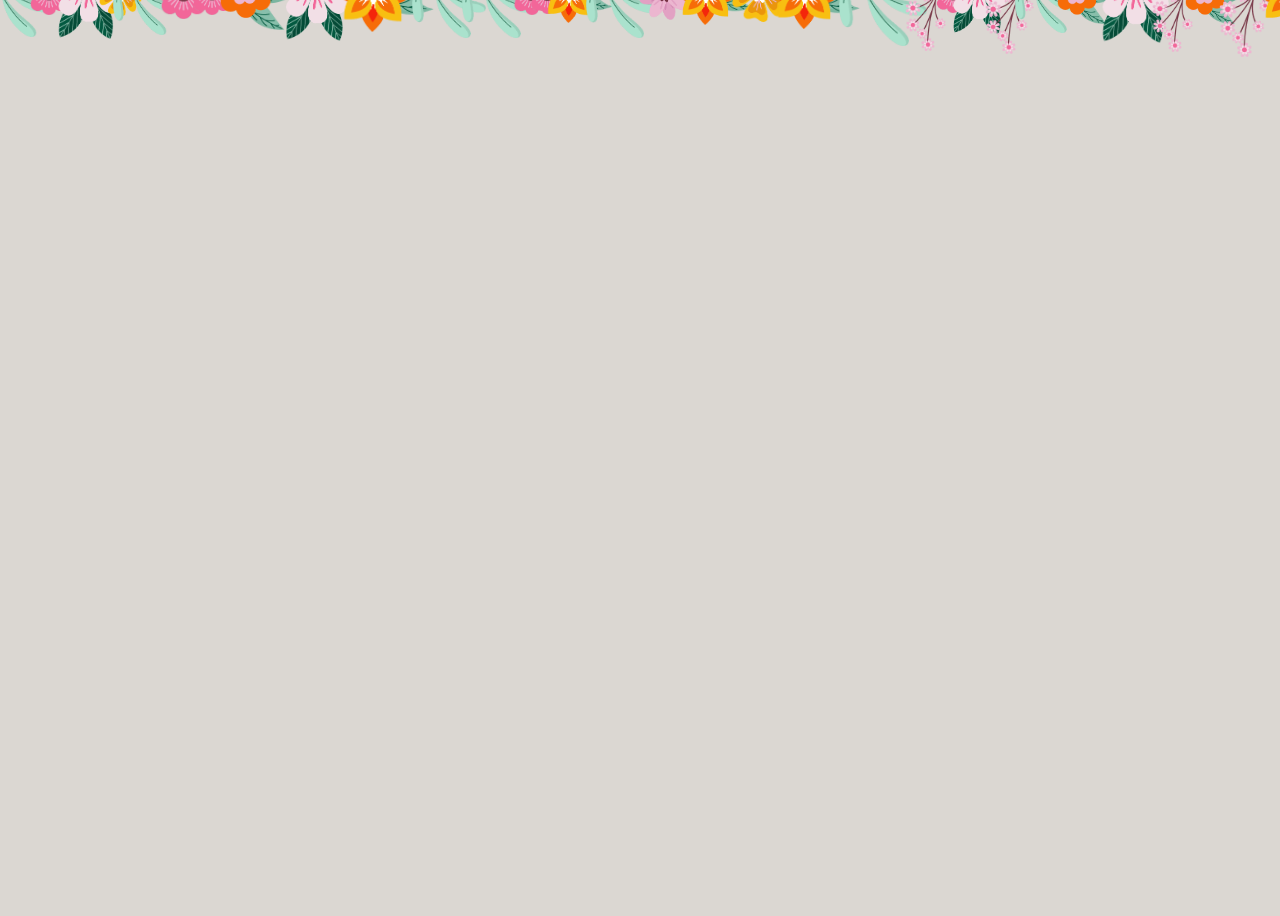
==== index.html @ bb348f5c "amount of flowers changed, some extra styles" ====
<!DOCTYPE html>
<html lang="en">

<head>
  <meta charset="UTF-8" />
  <meta http-equiv="X-UA-Compatible" content="IE=edge" />
  <meta name="viewport" content="width=device-width, initial-scale=1.0" />
  <title>Flowers falling effect</title>
  <link rel="stylesheet" href="style/flowers.css" />
</head>

<body>
  <style>
    body {
      height: 100vh;
      overflow: hidden;
      background: radial-gradient(ellipse at center, #dbd7d2 0%, #dbd7d2 100%);
    }
  </style>
  <div class="iwd">
    <div class="flowers">
      <div></div>
      <div></div>
      <div></div>
      <div></div>
      <div></div>
      <div></div>
      <div></div>
      <div></div>
      <div></div>
      <div></div>
      <div></div>
      <div></div>
      <div></div>
      <div></div>
      <div></div>
      <div></div>
      <div></div>
      <div></div>
      <div></div>
      <div></div>
      <div></div>
      <div></div>
      <div></div>
      <div></div>
      <div></div>
      <div></div>
      <div></div>
      <div></div>
      <div></div>
      <div></div>
      <div></div>
      <div></div>
      <div></div>
      <div></div>
      <div></div>
      <div></div>
      <div></div>
      <div></div>
      <div></div>
      <div></div>
      <div></div>
      <div></div>
      <div></div>
      <div></div>
      <div></div>
      <div></div>
      <div></div>
      <div></div>
      <div></div>
      <div></div>
      <div></div>
      <div></div>
      <div></div>
      <div></div>
      <div></div>
      <div></div>
      <div></div>
      <div></div>
      <div></div>
      <div></div>
      <div></div>
      <div></div>
      <div></div>
      <div></div>
      <div></div>
      <div></div>
      <div></div>
      <div></div>
      <div></div>
      <div></div>
      <div></div>
      <div></div>
      <div></div>
      <div></div>
      <div></div>
      <div></div>
      <div></div>
      <div></div>
      <div></div>
      <div></div>
      <div></div>
      <div></div>
      <div></div>
      <div></div>
      <div></div>
      <div></div>
      <div></div>
      <div></div>
      <div></div>
      <div></div>
      <div></div>
      <div></div>
      <div></div>
      <div></div>
      <div></div>
      <div></div>
      <div></div>
      <div></div>
      <div></div>
      <div></div>
    </div>
    <div class="h-flowers">
      <div></div>
      <div></div>
      <div></div>
      <div></div>
      <div></div>
      <div></div>
      <div></div>
      <div></div>
      <div></div>
      <div></div>
      <div></div>
      <div></div>
      <div></div>
      <div></div>
      <div></div>
      <div></div>
      <div></div>
      <div></div>
      <div></div>
      <div></div>
      <div></div>
      <div></div>
      <div></div>
      <div></div>
      <div></div>
      <div></div>
      <div></div>
      <div></div>
      <div></div>
      <div></div>
      <div></div>
      <div></div>
      <div></div>
      <div></div>
      <div></div>
      <div></div>
      <div></div>
      <div></div>
      <div></div>
      <div></div>
      <div></div>
      <div></div>
      <div></div>
      <div></div>
      <div></div>
      <div></div>
      <div></div>
      <div></div>
      <div></div>
      <div></div>
    </div>
  </div>
</body>

</html>
---- style/flowers.css ----
@keyframes wave {
  0% {
    transform: rotate(0deg);
  }
  20% {
    transform: rotate(-5deg);
  }
  60% {
    transform: rotate(4deg);
  }
  85% {
    transform: rotate(-1deg);
  }
  100% {
    transform: rotate(0deg);
  }
}
.iwd {
  top: 0;
  left: 0;
  right: 0;
  position: absolute;
  -webkit-user-select: none;
     -moz-user-select: none;
          user-select: none;
  pointer-events: none;
}

.flowers > div {
  position: absolute;
  width: 20px;
  height: 20px;
  background: url("../flowers/flower.png") center/contain no-repeat transparent;
}

.h-flowers {
  display: flex;
  transform: translateY(-60%);
  align-items: center;
  justify-content: center;
}
.h-flowers > div {
  flex-shrink: 0;
  transform-origin: center top;
}

.flowers > div:nth-child(1) {
  opacity: 0.9787236635;
  transform: translate(77vw, -40px) scale(0.6154919469) rotate(-112deg);
  animation: fall-1 21s -12s linear infinite;
}

@keyframes fall-1 {
  56% {
    transform: translate(71vw, 52vh) scale(0.6154919469) rotate(133deg);
  }
  to {
    transform: translate(84vw, 100vh) scale(0.6154919469) rotate(150deg);
  }
}
.flowers > div:nth-child(2) {
  opacity: 0.7878067258;
  transform: translate(89vw, -40px) scale(0.8276601867) rotate(48deg);
  animation: fall-2 29s -15s linear infinite;
}

@keyframes fall-2 {
  55% {
    transform: translate(88vw, 60vh) scale(0.8276601867) rotate(-82deg);
  }
  to {
    transform: translate(85vw, 100vh) scale(0.8276601867) rotate(24deg);
  }
}
.flowers > div:nth-child(3) {
  opacity: 0.9034713913;
  transform: translate(21vw, -40px) scale(0.5887434416) rotate(-129deg);
  animation: fall-3 29s -5s linear infinite;
}

@keyframes fall-3 {
  47% {
    transform: translate(19vw, 48vh) scale(0.5887434416) rotate(-146deg);
  }
  to {
    transform: translate(16vw, 100vh) scale(0.5887434416) rotate(175deg);
  }
}
.flowers > div:nth-child(4) {
  opacity: 0.8996706638;
  transform: translate(78vw, -40px) scale(0.564842701) rotate(-56deg);
  animation: fall-4 25s -24s linear infinite;
}

@keyframes fall-4 {
  45% {
    transform: translate(84vw, 58vh) scale(0.564842701) rotate(-117deg);
  }
  to {
    transform: translate(85vw, 100vh) scale(0.564842701) rotate(43deg);
  }
}
.flowers > div:nth-child(5) {
  opacity: 0.791690359;
  transform: translate(45vw, -40px) scale(0.8449921175) rotate(-161deg);
  animation: fall-5 26s -30s linear infinite;
}

@keyframes fall-5 {
  48% {
    transform: translate(45vw, 49vh) scale(0.8449921175) rotate(-33deg);
  }
  to {
    transform: translate(50vw, 100vh) scale(0.8449921175) rotate(153deg);
  }
}
.flowers > div:nth-child(6) {
  opacity: 0.6660612563;
  transform: translate(46vw, -40px) scale(0.9518845888) rotate(84deg);
  animation: fall-6 28s -19s linear infinite;
}

@keyframes fall-6 {
  58% {
    transform: translate(45vw, 47vh) scale(0.9518845888) rotate(147deg);
  }
  to {
    transform: translate(28vw, 100vh) scale(0.9518845888) rotate(123deg);
  }
}
.flowers > div:nth-child(7) {
  opacity: 0.9220678992;
  transform: translate(76vw, -40px) scale(0.6771048089) rotate(-110deg);
  animation: fall-7 29s -6s linear infinite;
}

@keyframes fall-7 {
  47% {
    transform: translate(92vw, 44vh) scale(0.6771048089) rotate(-81deg);
  }
  to {
    transform: translate(78vw, 100vh) scale(0.6771048089) rotate(-54deg);
  }
}
.flowers > div:nth-child(8) {
  opacity: 0.9801916882;
  transform: translate(68vw, -40px) scale(0.8723817778) rotate(-105deg);
  animation: fall-8 22s -14s linear infinite;
}

@keyframes fall-8 {
  44% {
    transform: translate(68vw, 48vh) scale(0.8723817778) rotate(107deg);
  }
  to {
    transform: translate(69vw, 100vh) scale(0.8723817778) rotate(37deg);
  }
}
.flowers > div:nth-child(9) {
  opacity: 0.9054206923;
  transform: translate(91vw, -40px) scale(0.8457280713) rotate(174deg);
  animation: fall-9 22s -13s linear infinite;
}

@keyframes fall-9 {
  53% {
    transform: translate(87vw, 54vh) scale(0.8457280713) rotate(167deg);
  }
  to {
    transform: translate(96vw, 100vh) scale(0.8457280713) rotate(18deg);
  }
}
.flowers > div:nth-child(10) {
  opacity: 0.8769079199;
  transform: translate(101vw, -40px) scale(0.5766271752) rotate(-47deg);
  animation: fall-10 26s -21s linear infinite;
}

@keyframes fall-10 {
  47% {
    transform: translate(83vw, 41vh) scale(0.5766271752) rotate(-130deg);
  }
  to {
    transform: translate(94vw, 100vh) scale(0.5766271752) rotate(13deg);
  }
}
.flowers > div:nth-child(11) {
  opacity: 0.6625762216;
  transform: translate(78vw, -40px) scale(0.8309829994) rotate(54deg);
  animation: fall-11 33s -29s linear infinite;
}

@keyframes fall-11 {
  44% {
    transform: translate(77vw, 48vh) scale(0.8309829994) rotate(-147deg);
  }
  to {
    transform: translate(91vw, 100vh) scale(0.8309829994) rotate(83deg);
  }
}
.flowers > div:nth-child(12) {
  opacity: 0.8983314032;
  transform: translate(39vw, -40px) scale(0.89426647) rotate(-159deg);
  animation: fall-12 27s -14s linear infinite;
}

@keyframes fall-12 {
  48% {
    transform: translate(48vw, 56vh) scale(0.89426647) rotate(-87deg);
  }
  to {
    transform: translate(56vw, 100vh) scale(0.89426647) rotate(-95deg);
  }
}
.flowers > div:nth-child(13) {
  opacity: 0.9172840071;
  transform: translate(67vw, -40px) scale(0.8596105114) rotate(-93deg);
  animation: fall-13 30s -10s linear infinite;
}

@keyframes fall-13 {
  42% {
    transform: translate(63vw, 55vh) scale(0.8596105114) rotate(16deg);
  }
  to {
    transform: translate(62vw, 100vh) scale(0.8596105114) rotate(122deg);
  }
}
.flowers > div:nth-child(14) {
  opacity: 0.8771704135;
  transform: translate(7vw, -40px) scale(0.8779742517) rotate(177deg);
  animation: fall-14 27s -7s linear infinite;
}

@keyframes fall-14 {
  55% {
    transform: translate(-2vw, 55vh) scale(0.8779742517) rotate(-94deg);
  }
  to {
    transform: translate(6vw, 100vh) scale(0.8779742517) rotate(-1deg);
  }
}
.flowers > div:nth-child(15) {
  opacity: 0.644362545;
  transform: translate(25vw, -40px) scale(0.7911611969) rotate(-10deg);
  animation: fall-15 21s -12s linear infinite;
}

@keyframes fall-15 {
  56% {
    transform: translate(41vw, 53vh) scale(0.7911611969) rotate(152deg);
  }
  to {
    transform: translate(26vw, 100vh) scale(0.7911611969) rotate(-28deg);
  }
}
.flowers > div:nth-child(16) {
  opacity: 0.8531946302;
  transform: translate(54vw, -40px) scale(0.5243115858) rotate(33deg);
  animation: fall-16 30s -2s linear infinite;
}

@keyframes fall-16 {
  64% {
    transform: translate(53vw, 58vh) scale(0.5243115858) rotate(-63deg);
  }
  to {
    transform: translate(45vw, 100vh) scale(0.5243115858) rotate(-78deg);
  }
}
.flowers > div:nth-child(17) {
  opacity: 0.6941308972;
  transform: translate(13vw, -40px) scale(0.6300581234) rotate(-150deg);
  animation: fall-17 22s -24s linear infinite;
}

@keyframes fall-17 {
  52% {
    transform: translate(9vw, 44vh) scale(0.6300581234) rotate(-47deg);
  }
  to {
    transform: translate(13vw, 100vh) scale(0.6300581234) rotate(-2deg);
  }
}
.flowers > div:nth-child(18) {
  opacity: 0.7207512313;
  transform: translate(3vw, -40px) scale(0.7406452706) rotate(-133deg);
  animation: fall-18 29s -13s linear infinite;
}

@keyframes fall-18 {
  58% {
    transform: translate(9vw, 54vh) scale(0.7406452706) rotate(24deg);
  }
  to {
    transform: translate(-1vw, 100vh) scale(0.7406452706) rotate(-104deg);
  }
}
.flowers > div:nth-child(19) {
  opacity: 0.699771772;
  transform: translate(74vw, -40px) scale(0.9469490062) rotate(-48deg);
  animation: fall-19 23s -7s linear infinite;
}

@keyframes fall-19 {
  65% {
    transform: translate(70vw, 57vh) scale(0.9469490062) rotate(-157deg);
  }
  to {
    transform: translate(68vw, 100vh) scale(0.9469490062) rotate(-68deg);
  }
}
.flowers > div:nth-child(20) {
  opacity: 0.9147379177;
  transform: translate(14vw, -40px) scale(0.978197706) rotate(113deg);
  animation: fall-20 21s -12s linear infinite;
}

@keyframes fall-20 {
  65% {
    transform: translate(1vw, 52vh) scale(0.978197706) rotate(178deg);
  }
  to {
    transform: translate(17vw, 100vh) scale(0.978197706) rotate(-137deg);
  }
}
.flowers > div:nth-child(21) {
  opacity: 0.8796918535;
  transform: translate(88vw, -40px) scale(0.5561900474) rotate(-44deg);
  animation: fall-21 21s -24s linear infinite;
}

@keyframes fall-21 {
  57% {
    transform: translate(100vw, 52vh) scale(0.5561900474) rotate(13deg);
  }
  to {
    transform: translate(90vw, 100vh) scale(0.5561900474) rotate(53deg);
  }
}
.flowers > div:nth-child(22) {
  opacity: 0.799315614;
  transform: translate(86vw, -40px) scale(0.9688022144) rotate(-82deg);
  animation: fall-22 33s -22s linear infinite;
}

@keyframes fall-22 {
  43% {
    transform: translate(92vw, 47vh) scale(0.9688022144) rotate(153deg);
  }
  to {
    transform: translate(86vw, 100vh) scale(0.9688022144) rotate(152deg);
  }
}
.flowers > div:nth-child(23) {
  opacity: 0.7941502791;
  transform: translate(66vw, -40px) scale(0.7126195535) rotate(45deg);
  animation: fall-23 34s -27s linear infinite;
}

@keyframes fall-23 {
  43% {
    transform: translate(66vw, 44vh) scale(0.7126195535) rotate(55deg);
  }
  to {
    transform: translate(54vw, 100vh) scale(0.7126195535) rotate(86deg);
  }
}
.flowers > div:nth-child(24) {
  opacity: 0.6859329257;
  transform: translate(61vw, -40px) scale(0.6043687739) rotate(-33deg);
  animation: fall-24 28s -27s linear infinite;
}

@keyframes fall-24 {
  55% {
    transform: translate(75vw, 60vh) scale(0.6043687739) rotate(50deg);
  }
  to {
    transform: translate(60vw, 100vh) scale(0.6043687739) rotate(-2deg);
  }
}
.flowers > div:nth-child(25) {
  opacity: 0.9304052039;
  transform: translate(17vw, -40px) scale(0.5691187517) rotate(149deg);
  animation: fall-25 29s -3s linear infinite;
}

@keyframes fall-25 {
  47% {
    transform: translate(16vw, 49vh) scale(0.5691187517) rotate(-73deg);
  }
  to {
    transform: translate(28vw, 100vh) scale(0.5691187517) rotate(111deg);
  }
}
.flowers > div:nth-child(26) {
  opacity: 0.6134313349;
  transform: translate(43vw, -40px) scale(0.7658744838) rotate(114deg);
  animation: fall-26 30s -14s linear infinite;
}

@keyframes fall-26 {
  59% {
    transform: translate(36vw, 58vh) scale(0.7658744838) rotate(-47deg);
  }
  to {
    transform: translate(27vw, 100vh) scale(0.7658744838) rotate(133deg);
  }
}
.flowers > div:nth-child(27) {
  opacity: 0.7408173367;
  transform: translate(74vw, -40px) scale(0.7386833123) rotate(-15deg);
  animation: fall-27 34s -4s linear infinite;
}

@keyframes fall-27 {
  37% {
    transform: translate(85vw, 57vh) scale(0.7386833123) rotate(159deg);
  }
  to {
    transform: translate(84vw, 100vh) scale(0.7386833123) rotate(-14deg);
  }
}
.flowers > div:nth-child(28) {
  opacity: 0.6317995295;
  transform: translate(23vw, -40px) scale(0.6509350414) rotate(-25deg);
  animation: fall-28 29s -7s linear infinite;
}

@keyframes fall-28 {
  41% {
    transform: translate(31vw, 59vh) scale(0.6509350414) rotate(180deg);
  }
  to {
    transform: translate(25vw, 100vh) scale(0.6509350414) rotate(-170deg);
  }
}
.flowers > div:nth-child(29) {
  opacity: 0.6609139319;
  transform: translate(94vw, -40px) scale(0.5325912115) rotate(4deg);
  animation: fall-29 35s -4s linear infinite;
}

@keyframes fall-29 {
  60% {
    transform: translate(95vw, 58vh) scale(0.5325912115) rotate(-17deg);
  }
  to {
    transform: translate(91vw, 100vh) scale(0.5325912115) rotate(-116deg);
  }
}
.flowers > div:nth-child(30) {
  opacity: 0.5320975034;
  transform: translate(56vw, -40px) scale(0.8677404877) rotate(0deg);
  animation: fall-30 28s -23s linear infinite;
}

@keyframes fall-30 {
  62% {
    transform: translate(71vw, 41vh) scale(0.8677404877) rotate(-166deg);
  }
  to {
    transform: translate(54vw, 100vh) scale(0.8677404877) rotate(-61deg);
  }
}
.flowers > div:nth-child(31) {
  opacity: 0.9019693252;
  transform: translate(66vw, -40px) scale(0.8251690933) rotate(-35deg);
  animation: fall-31 24s -30s linear infinite;
}

@keyframes fall-31 {
  41% {
    transform: translate(57vw, 59vh) scale(0.8251690933) rotate(130deg);
  }
  to {
    transform: translate(54vw, 100vh) scale(0.8251690933) rotate(144deg);
  }
}
.flowers > div:nth-child(32) {
  opacity: 0.9979517323;
  transform: translate(79vw, -40px) scale(0.5227357143) rotate(-72deg);
  animation: fall-32 32s -15s linear infinite;
}

@keyframes fall-32 {
  42% {
    transform: translate(85vw, 42vh) scale(0.5227357143) rotate(106deg);
  }
  to {
    transform: translate(79vw, 100vh) scale(0.5227357143) rotate(162deg);
  }
}
.flowers > div:nth-child(33) {
  opacity: 0.7410770454;
  transform: translate(12vw, -40px) scale(0.9714644341) rotate(91deg);
  animation: fall-33 30s -17s linear infinite;
}

@keyframes fall-33 {
  63% {
    transform: translate(18vw, 53vh) scale(0.9714644341) rotate(-122deg);
  }
  to {
    transform: translate(14vw, 100vh) scale(0.9714644341) rotate(-100deg);
  }
}
.flowers > div:nth-child(34) {
  opacity: 0.7622408248;
  transform: translate(3vw, -40px) scale(0.5275138009) rotate(84deg);
  animation: fall-34 21s -14s linear infinite;
}

@keyframes fall-34 {
  43% {
    transform: translate(12vw, 57vh) scale(0.5275138009) rotate(-52deg);
  }
  to {
    transform: translate(7vw, 100vh) scale(0.5275138009) rotate(81deg);
  }
}
.flowers > div:nth-child(35) {
  opacity: 0.899633172;
  transform: translate(80vw, -40px) scale(0.5195513447) rotate(89deg);
  animation: fall-35 35s -14s linear infinite;
}

@keyframes fall-35 {
  58% {
    transform: translate(89vw, 52vh) scale(0.5195513447) rotate(-150deg);
  }
  to {
    transform: translate(88vw, 100vh) scale(0.5195513447) rotate(179deg);
  }
}
.flowers > div:nth-child(36) {
  opacity: 0.6417703197;
  transform: translate(76vw, -40px) scale(0.9904858681) rotate(116deg);
  animation: fall-36 31s -16s linear infinite;
}

@keyframes fall-36 {
  40% {
    transform: translate(74vw, 48vh) scale(0.9904858681) rotate(-148deg);
  }
  to {
    transform: translate(85vw, 100vh) scale(0.9904858681) rotate(-57deg);
  }
}
.flowers > div:nth-child(37) {
  opacity: 0.6544396096;
  transform: translate(40vw, -40px) scale(0.5931144272) rotate(10deg);
  animation: fall-37 35s -5s linear infinite;
}

@keyframes fall-37 {
  48% {
    transform: translate(31vw, 53vh) scale(0.5931144272) rotate(-78deg);
  }
  to {
    transform: translate(45vw, 100vh) scale(0.5931144272) rotate(-32deg);
  }
}
.flowers > div:nth-child(38) {
  opacity: 0.6576408072;
  transform: translate(69vw, -40px) scale(0.53314933) rotate(-76deg);
  animation: fall-38 35s -7s linear infinite;
}

@keyframes fall-38 {
  48% {
    transform: translate(76vw, 41vh) scale(0.53314933) rotate(150deg);
  }
  to {
    transform: translate(72vw, 100vh) scale(0.53314933) rotate(-110deg);
  }
}
.flowers > div:nth-child(39) {
  opacity: 0.9995975382;
  transform: translate(97vw, -40px) scale(0.8884787603) rotate(-49deg);
  animation: fall-39 28s -29s linear infinite;
}

@keyframes fall-39 {
  46% {
    transform: translate(83vw, 58vh) scale(0.8884787603) rotate(42deg);
  }
  to {
    transform: translate(79vw, 100vh) scale(0.8884787603) rotate(54deg);
  }
}
.flowers > div:nth-child(40) {
  opacity: 0.6148156423;
  transform: translate(43vw, -40px) scale(0.7492615284) rotate(80deg);
  animation: fall-40 32s -3s linear infinite;
}

@keyframes fall-40 {
  56% {
    transform: translate(32vw, 41vh) scale(0.7492615284) rotate(172deg);
  }
  to {
    transform: translate(35vw, 100vh) scale(0.7492615284) rotate(116deg);
  }
}
.flowers > div:nth-child(41) {
  opacity: 0.6271821431;
  transform: translate(67vw, -40px) scale(0.5085409573) rotate(-38deg);
  animation: fall-41 31s -20s linear infinite;
}

@keyframes fall-41 {
  43% {
    transform: translate(58vw, 54vh) scale(0.5085409573) rotate(131deg);
  }
  to {
    transform: translate(58vw, 100vh) scale(0.5085409573) rotate(-73deg);
  }
}
.flowers > div:nth-child(42) {
  opacity: 0.93893431;
  transform: translate(90vw, -40px) scale(0.5224846866) rotate(-62deg);
  animation: fall-42 21s -5s linear infinite;
}

@keyframes fall-42 {
  53% {
    transform: translate(79vw, 44vh) scale(0.5224846866) rotate(-79deg);
  }
  to {
    transform: translate(84vw, 100vh) scale(0.5224846866) rotate(47deg);
  }
}
.flowers > div:nth-child(43) {
  opacity: 0.7166321136;
  transform: translate(18vw, -40px) scale(0.6512887041) rotate(148deg);
  animation: fall-43 22s -27s linear infinite;
}

@keyframes fall-43 {
  57% {
    transform: translate(23vw, 54vh) scale(0.6512887041) rotate(-50deg);
  }
  to {
    transform: translate(29vw, 100vh) scale(0.6512887041) rotate(154deg);
  }
}
.flowers > div:nth-child(44) {
  opacity: 0.6138292141;
  transform: translate(50vw, -40px) scale(0.93284114) rotate(-58deg);
  animation: fall-44 28s -4s linear infinite;
}

@keyframes fall-44 {
  50% {
    transform: translate(60vw, 50vh) scale(0.93284114) rotate(-152deg);
  }
  to {
    transform: translate(59vw, 100vh) scale(0.93284114) rotate(-55deg);
  }
}
.flowers > div:nth-child(45) {
  opacity: 0.834651421;
  transform: translate(31vw, -40px) scale(0.9245895734) rotate(-145deg);
  animation: fall-45 27s -29s linear infinite;
}

@keyframes fall-45 {
  55% {
    transform: translate(32vw, 50vh) scale(0.9245895734) rotate(-23deg);
  }
  to {
    transform: translate(21vw, 100vh) scale(0.9245895734) rotate(-26deg);
  }
}
.flowers > div:nth-child(46) {
  opacity: 0.8276689696;
  transform: translate(35vw, -40px) scale(0.8738024378) rotate(-82deg);
  animation: fall-46 21s -23s linear infinite;
}

@keyframes fall-46 {
  53% {
    transform: translate(42vw, 59vh) scale(0.8738024378) rotate(122deg);
  }
  to {
    transform: translate(38vw, 100vh) scale(0.8738024378) rotate(-24deg);
  }
}
.flowers > div:nth-child(47) {
  opacity: 0.8456382958;
  transform: translate(60vw, -40px) scale(0.555255833) rotate(-178deg);
  animation: fall-47 30s -8s linear infinite;
}

@keyframes fall-47 {
  57% {
    transform: translate(45vw, 50vh) scale(0.555255833) rotate(172deg);
  }
  to {
    transform: translate(60vw, 100vh) scale(0.555255833) rotate(1deg);
  }
}
.flowers > div:nth-child(48) {
  opacity: 0.701430813;
  transform: translate(43vw, -40px) scale(0.8501403941) rotate(-158deg);
  animation: fall-48 35s -29s linear infinite;
}

@keyframes fall-48 {
  41% {
    transform: translate(59vw, 45vh) scale(0.8501403941) rotate(-96deg);
  }
  to {
    transform: translate(48vw, 100vh) scale(0.8501403941) rotate(-69deg);
  }
}
.flowers > div:nth-child(49) {
  opacity: 0.7282136168;
  transform: translate(49vw, -40px) scale(0.8484075783) rotate(-75deg);
  animation: fall-49 26s -25s linear infinite;
}

@keyframes fall-49 {
  44% {
    transform: translate(50vw, 57vh) scale(0.8484075783) rotate(-178deg);
  }
  to {
    transform: translate(50vw, 100vh) scale(0.8484075783) rotate(-91deg);
  }
}
.flowers > div:nth-child(50) {
  opacity: 0.9877308311;
  transform: translate(39vw, -40px) scale(0.8669698004) rotate(108deg);
  animation: fall-50 26s -18s linear infinite;
}

@keyframes fall-50 {
  38% {
    transform: translate(42vw, 43vh) scale(0.8669698004) rotate(-33deg);
  }
  to {
    transform: translate(38vw, 100vh) scale(0.8669698004) rotate(46deg);
  }
}
.flowers > div:nth-child(51) {
  opacity: 0.5145677147;
  transform: translate(86vw, -40px) scale(0.7566982672) rotate(62deg);
  animation: fall-51 29s -21s linear infinite;
}

@keyframes fall-51 {
  61% {
    transform: translate(85vw, 48vh) scale(0.7566982672) rotate(-91deg);
  }
  to {
    transform: translate(84vw, 100vh) scale(0.7566982672) rotate(-137deg);
  }
}
.flowers > div:nth-child(52) {
  opacity: 0.9196850714;
  transform: translate(80vw, -40px) scale(0.5338591124) rotate(160deg);
  animation: fall-52 31s -13s linear infinite;
}

@keyframes fall-52 {
  59% {
    transform: translate(79vw, 54vh) scale(0.5338591124) rotate(118deg);
  }
  to {
    transform: translate(71vw, 100vh) scale(0.5338591124) rotate(-113deg);
  }
}
.flowers > div:nth-child(53) {
  opacity: 0.5498160262;
  transform: translate(93vw, -40px) scale(0.7438795053) rotate(-174deg);
  animation: fall-53 29s -29s linear infinite;
}

@keyframes fall-53 {
  51% {
    transform: translate(98vw, 49vh) scale(0.7438795053) rotate(109deg);
  }
  to {
    transform: translate(97vw, 100vh) scale(0.7438795053) rotate(-42deg);
  }
}
.flowers > div:nth-child(54) {
  opacity: 0.7108740635;
  transform: translate(25vw, -40px) scale(0.8606784978) rotate(-148deg);
  animation: fall-54 27s -1s linear infinite;
}

@keyframes fall-54 {
  64% {
    transform: translate(23vw, 56vh) scale(0.8606784978) rotate(-150deg);
  }
  to {
    transform: translate(13vw, 100vh) scale(0.8606784978) rotate(-120deg);
  }
}
.flowers > div:nth-child(55) {
  opacity: 0.8828711227;
  transform: translate(53vw, -40px) scale(0.9917819062) rotate(138deg);
  animation: fall-55 26s -15s linear infinite;
}

@keyframes fall-55 {
  48% {
    transform: translate(40vw, 52vh) scale(0.9917819062) rotate(60deg);
  }
  to {
    transform: translate(56vw, 100vh) scale(0.9917819062) rotate(-140deg);
  }
}
.flowers > div:nth-child(56) {
  opacity: 0.5394514048;
  transform: translate(56vw, -40px) scale(0.9323349214) rotate(10deg);
  animation: fall-56 26s -30s linear infinite;
}

@keyframes fall-56 {
  52% {
    transform: translate(52vw, 53vh) scale(0.9323349214) rotate(56deg);
  }
  to {
    transform: translate(69vw, 100vh) scale(0.9323349214) rotate(-96deg);
  }
}
.flowers > div:nth-child(57) {
  opacity: 0.8950959729;
  transform: translate(92vw, -40px) scale(0.8781142456) rotate(115deg);
  animation: fall-57 33s -27s linear infinite;
}

@keyframes fall-57 {
  64% {
    transform: translate(102vw, 53vh) scale(0.8781142456) rotate(62deg);
  }
  to {
    transform: translate(91vw, 100vh) scale(0.8781142456) rotate(-24deg);
  }
}
.flowers > div:nth-child(58) {
  opacity: 0.7272561587;
  transform: translate(56vw, -40px) scale(0.5213091244) rotate(156deg);
  animation: fall-58 21s -21s linear infinite;
}

@keyframes fall-58 {
  61% {
    transform: translate(59vw, 54vh) scale(0.5213091244) rotate(-147deg);
  }
  to {
    transform: translate(59vw, 100vh) scale(0.5213091244) rotate(-60deg);
  }
}
.flowers > div:nth-child(59) {
  opacity: 0.6696148892;
  transform: translate(37vw, -40px) scale(0.6590472445) rotate(-129deg);
  animation: fall-59 26s -21s linear infinite;
}

@keyframes fall-59 {
  39% {
    transform: translate(30vw, 60vh) scale(0.6590472445) rotate(-48deg);
  }
  to {
    transform: translate(36vw, 100vh) scale(0.6590472445) rotate(-8deg);
  }
}
.flowers > div:nth-child(60) {
  opacity: 0.8158005078;
  transform: translate(87vw, -40px) scale(0.703019105) rotate(-172deg);
  animation: fall-60 32s -23s linear infinite;
}

@keyframes fall-60 {
  60% {
    transform: translate(77vw, 50vh) scale(0.703019105) rotate(1deg);
  }
  to {
    transform: translate(82vw, 100vh) scale(0.703019105) rotate(62deg);
  }
}
.flowers > div:nth-child(61) {
  opacity: 0.823186348;
  transform: translate(50vw, -40px) scale(0.710608319) rotate(48deg);
  animation: fall-61 24s -5s linear infinite;
}

@keyframes fall-61 {
  44% {
    transform: translate(46vw, 51vh) scale(0.710608319) rotate(116deg);
  }
  to {
    transform: translate(37vw, 100vh) scale(0.710608319) rotate(-176deg);
  }
}
.flowers > div:nth-child(62) {
  opacity: 0.9899885348;
  transform: translate(27vw, -40px) scale(0.9994474259) rotate(51deg);
  animation: fall-62 25s -16s linear infinite;
}

@keyframes fall-62 {
  59% {
    transform: translate(20vw, 53vh) scale(0.9994474259) rotate(135deg);
  }
  to {
    transform: translate(28vw, 100vh) scale(0.9994474259) rotate(-93deg);
  }
}
.flowers > div:nth-child(63) {
  opacity: 0.8397942994;
  transform: translate(9vw, -40px) scale(0.6069605337) rotate(-69deg);
  animation: fall-63 35s -9s linear infinite;
}

@keyframes fall-63 {
  58% {
    transform: translate(7vw, 59vh) scale(0.6069605337) rotate(35deg);
  }
  to {
    transform: translate(0vw, 100vh) scale(0.6069605337) rotate(-23deg);
  }
}
.flowers > div:nth-child(64) {
  opacity: 0.5438999642;
  transform: translate(13vw, -40px) scale(0.852147999) rotate(130deg);
  animation: fall-64 28s -2s linear infinite;
}

@keyframes fall-64 {
  39% {
    transform: translate(27vw, 57vh) scale(0.852147999) rotate(-35deg);
  }
  to {
    transform: translate(23vw, 100vh) scale(0.852147999) rotate(53deg);
  }
}
.flowers > div:nth-child(65) {
  opacity: 0.9798472583;
  transform: translate(67vw, -40px) scale(0.5345362086) rotate(92deg);
  animation: fall-65 30s -4s linear infinite;
}

@keyframes fall-65 {
  62% {
    transform: translate(75vw, 58vh) scale(0.5345362086) rotate(-119deg);
  }
  to {
    transform: translate(60vw, 100vh) scale(0.5345362086) rotate(159deg);
  }
}
.flowers > div:nth-child(66) {
  opacity: 0.932551687;
  transform: translate(85vw, -40px) scale(0.6705440211) rotate(0deg);
  animation: fall-66 34s -18s linear infinite;
}

@keyframes fall-66 {
  41% {
    transform: translate(79vw, 46vh) scale(0.6705440211) rotate(-107deg);
  }
  to {
    transform: translate(98vw, 100vh) scale(0.6705440211) rotate(166deg);
  }
}
.flowers > div:nth-child(67) {
  opacity: 0.743629738;
  transform: translate(-1vw, -40px) scale(0.5477391013) rotate(53deg);
  animation: fall-67 34s -11s linear infinite;
}

@keyframes fall-67 {
  46% {
    transform: translate(3vw, 58vh) scale(0.5477391013) rotate(96deg);
  }
  to {
    transform: translate(14vw, 100vh) scale(0.5477391013) rotate(59deg);
  }
}
.flowers > div:nth-child(68) {
  opacity: 0.6077039592;
  transform: translate(77vw, -40px) scale(0.571272351) rotate(98deg);
  animation: fall-68 26s -19s linear infinite;
}

@keyframes fall-68 {
  44% {
    transform: translate(94vw, 44vh) scale(0.571272351) rotate(-86deg);
  }
  to {
    transform: translate(94vw, 100vh) scale(0.571272351) rotate(130deg);
  }
}
.flowers > div:nth-child(69) {
  opacity: 0.7651835531;
  transform: translate(40vw, -40px) scale(0.7136465626) rotate(-155deg);
  animation: fall-69 34s -25s linear infinite;
}

@keyframes fall-69 {
  44% {
    transform: translate(35vw, 45vh) scale(0.7136465626) rotate(142deg);
  }
  to {
    transform: translate(39vw, 100vh) scale(0.7136465626) rotate(170deg);
  }
}
.flowers > div:nth-child(70) {
  opacity: 0.8392979368;
  transform: translate(83vw, -40px) scale(0.5331069431) rotate(-16deg);
  animation: fall-70 29s -26s linear infinite;
}

@keyframes fall-70 {
  64% {
    transform: translate(80vw, 55vh) scale(0.5331069431) rotate(79deg);
  }
  to {
    transform: translate(95vw, 100vh) scale(0.5331069431) rotate(156deg);
  }
}
.flowers > div:nth-child(71) {
  opacity: 0.653542848;
  transform: translate(35vw, -40px) scale(0.7322042093) rotate(-48deg);
  animation: fall-71 23s -26s linear infinite;
}

@keyframes fall-71 {
  62% {
    transform: translate(31vw, 55vh) scale(0.7322042093) rotate(23deg);
  }
  to {
    transform: translate(41vw, 100vh) scale(0.7322042093) rotate(-85deg);
  }
}
.flowers > div:nth-child(72) {
  opacity: 0.9725036576;
  transform: translate(65vw, -40px) scale(0.5729991925) rotate(-37deg);
  animation: fall-72 35s -29s linear infinite;
}

@keyframes fall-72 {
  64% {
    transform: translate(65vw, 48vh) scale(0.5729991925) rotate(121deg);
  }
  to {
    transform: translate(69vw, 100vh) scale(0.5729991925) rotate(-101deg);
  }
}
.flowers > div:nth-child(73) {
  opacity: 0.9532145259;
  transform: translate(17vw, -40px) scale(0.9418802689) rotate(-113deg);
  animation: fall-73 22s -18s linear infinite;
}

@keyframes fall-73 {
  54% {
    transform: translate(22vw, 49vh) scale(0.9418802689) rotate(-136deg);
  }
  to {
    transform: translate(21vw, 100vh) scale(0.9418802689) rotate(-91deg);
  }
}
.flowers > div:nth-child(74) {
  opacity: 0.5710260751;
  transform: translate(37vw, -40px) scale(0.7568007497) rotate(43deg);
  animation: fall-74 33s -8s linear infinite;
}

@keyframes fall-74 {
  54% {
    transform: translate(31vw, 42vh) scale(0.7568007497) rotate(-171deg);
  }
  to {
    transform: translate(30vw, 100vh) scale(0.7568007497) rotate(-48deg);
  }
}
.flowers > div:nth-child(75) {
  opacity: 0.8340504665;
  transform: translate(3vw, -40px) scale(0.6942396367) rotate(-62deg);
  animation: fall-75 26s -11s linear infinite;
}

@keyframes fall-75 {
  62% {
    transform: translate(6vw, 49vh) scale(0.6942396367) rotate(-37deg);
  }
  to {
    transform: translate(10vw, 100vh) scale(0.6942396367) rotate(-165deg);
  }
}
.flowers > div:nth-child(76) {
  opacity: 0.6589123118;
  transform: translate(33vw, -40px) scale(0.6233857298) rotate(154deg);
  animation: fall-76 26s -23s linear infinite;
}

@keyframes fall-76 {
  41% {
    transform: translate(27vw, 45vh) scale(0.6233857298) rotate(-41deg);
  }
  to {
    transform: translate(24vw, 100vh) scale(0.6233857298) rotate(-129deg);
  }
}
.flowers > div:nth-child(77) {
  opacity: 0.8381436687;
  transform: translate(67vw, -40px) scale(0.5581732517) rotate(106deg);
  animation: fall-77 22s -7s linear infinite;
}

@keyframes fall-77 {
  64% {
    transform: translate(65vw, 41vh) scale(0.5581732517) rotate(-79deg);
  }
  to {
    transform: translate(63vw, 100vh) scale(0.5581732517) rotate(-171deg);
  }
}
.flowers > div:nth-child(78) {
  opacity: 0.5429953203;
  transform: translate(72vw, -40px) scale(0.9602977978) rotate(-38deg);
  animation: fall-78 33s -24s linear infinite;
}

@keyframes fall-78 {
  61% {
    transform: translate(72vw, 50vh) scale(0.9602977978) rotate(-178deg);
  }
  to {
    transform: translate(76vw, 100vh) scale(0.9602977978) rotate(-116deg);
  }
}
.flowers > div:nth-child(79) {
  opacity: 0.6319546106;
  transform: translate(9vw, -40px) scale(0.9169529145) rotate(130deg);
  animation: fall-79 33s -27s linear infinite;
}

@keyframes fall-79 {
  53% {
    transform: translate(-2vw, 58vh) scale(0.9169529145) rotate(-154deg);
  }
  to {
    transform: translate(1vw, 100vh) scale(0.9169529145) rotate(12deg);
  }
}
.flowers > div:nth-child(80) {
  opacity: 0.587917447;
  transform: translate(55vw, -40px) scale(0.9259673149) rotate(21deg);
  animation: fall-80 23s -26s linear infinite;
}

@keyframes fall-80 {
  55% {
    transform: translate(46vw, 60vh) scale(0.9259673149) rotate(139deg);
  }
  to {
    transform: translate(37vw, 100vh) scale(0.9259673149) rotate(-158deg);
  }
}
.flowers > div:nth-child(81) {
  opacity: 0.9755629058;
  transform: translate(42vw, -40px) scale(0.6763525745) rotate(-32deg);
  animation: fall-81 27s -12s linear infinite;
}

@keyframes fall-81 {
  54% {
    transform: translate(51vw, 49vh) scale(0.6763525745) rotate(156deg);
  }
  to {
    transform: translate(42vw, 100vh) scale(0.6763525745) rotate(-162deg);
  }
}
.flowers > div:nth-child(82) {
  opacity: 0.5567195783;
  transform: translate(87vw, -40px) scale(0.6493890616) rotate(-164deg);
  animation: fall-82 29s -25s linear infinite;
}

@keyframes fall-82 {
  50% {
    transform: translate(89vw, 57vh) scale(0.6493890616) rotate(-109deg);
  }
  to {
    transform: translate(96vw, 100vh) scale(0.6493890616) rotate(60deg);
  }
}
.flowers > div:nth-child(83) {
  opacity: 0.6561881529;
  transform: translate(16vw, -40px) scale(0.8549234456) rotate(-87deg);
  animation: fall-83 27s -5s linear infinite;
}

@keyframes fall-83 {
  59% {
    transform: translate(3vw, 47vh) scale(0.8549234456) rotate(-144deg);
  }
  to {
    transform: translate(17vw, 100vh) scale(0.8549234456) rotate(40deg);
  }
}
.flowers > div:nth-child(84) {
  opacity: 0.7835746108;
  transform: translate(75vw, -40px) scale(0.6742530131) rotate(-70deg);
  animation: fall-84 30s -1s linear infinite;
}

@keyframes fall-84 {
  58% {
    transform: translate(73vw, 55vh) scale(0.6742530131) rotate(-33deg);
  }
  to {
    transform: translate(59vw, 100vh) scale(0.6742530131) rotate(-27deg);
  }
}
.flowers > div:nth-child(85) {
  opacity: 0.875689574;
  transform: translate(38vw, -40px) scale(0.7428483939) rotate(36deg);
  animation: fall-85 29s -11s linear infinite;
}

@keyframes fall-85 {
  40% {
    transform: translate(36vw, 58vh) scale(0.7428483939) rotate(-123deg);
  }
  to {
    transform: translate(42vw, 100vh) scale(0.7428483939) rotate(122deg);
  }
}
.flowers > div:nth-child(86) {
  opacity: 0.842464743;
  transform: translate(38vw, -40px) scale(0.6867843358) rotate(-78deg);
  animation: fall-86 27s -19s linear infinite;
}

@keyframes fall-86 {
  43% {
    transform: translate(32vw, 54vh) scale(0.6867843358) rotate(2deg);
  }
  to {
    transform: translate(39vw, 100vh) scale(0.6867843358) rotate(102deg);
  }
}
.flowers > div:nth-child(87) {
  opacity: 0.8210981501;
  transform: translate(88vw, -40px) scale(0.5449612229) rotate(-91deg);
  animation: fall-87 30s -18s linear infinite;
}

@keyframes fall-87 {
  59% {
    transform: translate(88vw, 41vh) scale(0.5449612229) rotate(156deg);
  }
  to {
    transform: translate(78vw, 100vh) scale(0.5449612229) rotate(150deg);
  }
}
.flowers > div:nth-child(88) {
  opacity: 0.5636860247;
  transform: translate(7vw, -40px) scale(0.6059823356) rotate(-57deg);
  animation: fall-88 30s -18s linear infinite;
}

@keyframes fall-88 {
  37% {
    transform: translate(-2vw, 47vh) scale(0.6059823356) rotate(-118deg);
  }
  to {
    transform: translate(16vw, 100vh) scale(0.6059823356) rotate(-135deg);
  }
}
.flowers > div:nth-child(89) {
  opacity: 0.5035851943;
  transform: translate(36vw, -40px) scale(0.6633607736) rotate(-126deg);
  animation: fall-89 21s -18s linear infinite;
}

@keyframes fall-89 {
  52% {
    transform: translate(34vw, 54vh) scale(0.6633607736) rotate(155deg);
  }
  to {
    transform: translate(48vw, 100vh) scale(0.6633607736) rotate(-8deg);
  }
}
.flowers > div:nth-child(90) {
  opacity: 0.9461938543;
  transform: translate(6vw, -40px) scale(0.5588091399) rotate(142deg);
  animation: fall-90 30s -24s linear infinite;
}

@keyframes fall-90 {
  43% {
    transform: translate(-1vw, 56vh) scale(0.5588091399) rotate(129deg);
  }
  to {
    transform: translate(11vw, 100vh) scale(0.5588091399) rotate(-109deg);
  }
}
.flowers > div:nth-child(91) {
  opacity: 0.6317001423;
  transform: translate(47vw, -40px) scale(0.658042405) rotate(19deg);
  animation: fall-91 21s -20s linear infinite;
}

@keyframes fall-91 {
  39% {
    transform: translate(44vw, 59vh) scale(0.658042405) rotate(-58deg);
  }
  to {
    transform: translate(47vw, 100vh) scale(0.658042405) rotate(86deg);
  }
}
.flowers > div:nth-child(92) {
  opacity: 0.578362201;
  transform: translate(6vw, -40px) scale(0.5772953677) rotate(107deg);
  animation: fall-92 35s -1s linear infinite;
}

@keyframes fall-92 {
  63% {
    transform: translate(-1vw, 52vh) scale(0.5772953677) rotate(-108deg);
  }
  to {
    transform: translate(9vw, 100vh) scale(0.5772953677) rotate(-167deg);
  }
}
.flowers > div:nth-child(93) {
  opacity: 0.5387182576;
  transform: translate(50vw, -40px) scale(0.9194358649) rotate(47deg);
  animation: fall-93 29s -22s linear infinite;
}

@keyframes fall-93 {
  43% {
    transform: translate(54vw, 56vh) scale(0.9194358649) rotate(63deg);
  }
  to {
    transform: translate(58vw, 100vh) scale(0.9194358649) rotate(28deg);
  }
}
.flowers > div:nth-child(94) {
  opacity: 0.6396327457;
  transform: translate(44vw, -40px) scale(0.9456358365) rotate(-109deg);
  animation: fall-94 25s -25s linear infinite;
}

@keyframes fall-94 {
  38% {
    transform: translate(44vw, 57vh) scale(0.9456358365) rotate(85deg);
  }
  to {
    transform: translate(38vw, 100vh) scale(0.9456358365) rotate(-127deg);
  }
}
.flowers > div:nth-child(95) {
  opacity: 0.5509429166;
  transform: translate(96vw, -40px) scale(0.661371135) rotate(-111deg);
  animation: fall-95 31s -1s linear infinite;
}

@keyframes fall-95 {
  50% {
    transform: translate(85vw, 42vh) scale(0.661371135) rotate(-99deg);
  }
  to {
    transform: translate(97vw, 100vh) scale(0.661371135) rotate(-131deg);
  }
}
.flowers > div:nth-child(96) {
  opacity: 0.7111379742;
  transform: translate(62vw, -40px) scale(0.9634562774) rotate(-121deg);
  animation: fall-96 31s -17s linear infinite;
}

@keyframes fall-96 {
  39% {
    transform: translate(66vw, 58vh) scale(0.9634562774) rotate(3deg);
  }
  to {
    transform: translate(65vw, 100vh) scale(0.9634562774) rotate(-132deg);
  }
}
.flowers > div:nth-child(97) {
  opacity: 0.9351439717;
  transform: translate(61vw, -40px) scale(0.7313416509) rotate(-6deg);
  animation: fall-97 25s -11s linear infinite;
}

@keyframes fall-97 {
  64% {
    transform: translate(53vw, 52vh) scale(0.7313416509) rotate(-127deg);
  }
  to {
    transform: translate(56vw, 100vh) scale(0.7313416509) rotate(-179deg);
  }
}
.flowers > div:nth-child(98) {
  opacity: 0.8467812626;
  transform: translate(101vw, -40px) scale(0.5912478118) rotate(-97deg);
  animation: fall-98 30s -26s linear infinite;
}

@keyframes fall-98 {
  55% {
    transform: translate(86vw, 42vh) scale(0.5912478118) rotate(149deg);
  }
  to {
    transform: translate(100vw, 100vh) scale(0.5912478118) rotate(-21deg);
  }
}
.flowers > div:nth-child(99) {
  opacity: 0.9917492044;
  transform: translate(82vw, -40px) scale(0.8004069869) rotate(0deg);
  animation: fall-99 26s -19s linear infinite;
}

@keyframes fall-99 {
  45% {
    transform: translate(69vw, 41vh) scale(0.8004069869) rotate(34deg);
  }
  to {
    transform: translate(77vw, 100vh) scale(0.8004069869) rotate(124deg);
  }
}
.flowers > div:nth-child(100) {
  opacity: 0.9309126364;
  transform: translate(54vw, -40px) scale(0.7167771914) rotate(-35deg);
  animation: fall-100 35s -11s linear infinite;
}

@keyframes fall-100 {
  41% {
    transform: translate(54vw, 50vh) scale(0.7167771914) rotate(-126deg);
  }
  to {
    transform: translate(40vw, 100vh) scale(0.7167771914) rotate(55deg);
  }
}
.h-flowers > div:nth-child(1) {
  width: 85px;
  height: 104px;
  margin: 0 -11px -11px;
  animation: wave 6s cubic-bezier(0.5, 0, 0.5, 1) 0.7198793309s infinite;
  background: url("../flowers/h-flower-06.png") center/contain no-repeat transparent;
}

.h-flowers > div:nth-child(2) {
  width: 51px;
  height: 108px;
  margin: 0 -15px -15px;
  animation: wave 6s cubic-bezier(0.5, 0, 0.5, 1) 0.9548425814s infinite;
  background: url("../flowers/h-flower-05.png") center/contain no-repeat transparent;
}

.h-flowers > div:nth-child(3) {
  width: 84px;
  height: 61px;
  margin: 0 -12px -12px;
  animation: wave 6s cubic-bezier(0.5, 0, 0.5, 1) 1.6009911708s infinite;
  background: url("../flowers/h-flower-01.png") center/contain no-repeat transparent;
}

.h-flowers > div:nth-child(4) {
  width: 69px;
  height: 146px;
  margin: 0 -11px -11px;
  animation: wave 6s cubic-bezier(0.5, 0, 0.5, 1) 0.6248824307s infinite;
  background: url("../flowers/h-flower-05.png") center/contain no-repeat transparent;
}

.h-flowers > div:nth-child(5) {
  width: 41px;
  height: 40px;
  margin: 0 -14px -14px;
  animation: wave 6s cubic-bezier(0.5, 0, 0.5, 1) 1.5865558311s infinite;
  background: url("../flowers/h-flower-04.png") center/contain no-repeat transparent;
}

.h-flowers > div:nth-child(6) {
  width: 54px;
  height: 114px;
  margin: 0 -14px -14px;
  animation: wave 6s cubic-bezier(0.5, 0, 0.5, 1) 1.2660958627s infinite;
  background: url("../flowers/h-flower-05.png") center/contain no-repeat transparent;
}

.h-flowers > div:nth-child(7) {
  width: 77px;
  height: 94px;
  margin: 0 -12px -12px;
  animation: wave 6s cubic-bezier(0.5, 0, 0.5, 1) 1.6852242797s infinite;
  background: url("../flowers/h-flower-03.png") center/contain no-repeat transparent;
}

.h-flowers > div:nth-child(8) {
  width: 77px;
  height: 94px;
  margin: 0 -12px -12px;
  animation: wave 6s cubic-bezier(0.5, 0, 0.5, 1) 1.2067564159s infinite;
  background: url("../flowers/h-flower-06.png") center/contain no-repeat transparent;
}

.h-flowers > div:nth-child(9) {
  width: 75px;
  height: 92px;
  margin: 0 -12px -12px;
  animation: wave 6s cubic-bezier(0.5, 0, 0.5, 1) 0.3172020789s infinite;
  background: url("../flowers/h-flower-06.png") center/contain no-repeat transparent;
}

.h-flowers > div:nth-child(10) {
  width: 57px;
  height: 55px;
  margin: 0 -10px -10px;
  animation: wave 6s cubic-bezier(0.5, 0, 0.5, 1) 1.822601581s infinite;
  background: url("../flowers/h-flower-04.png") center/contain no-repeat transparent;
}

.h-flowers > div:nth-child(11) {
  width: 72px;
  height: 88px;
  margin: 0 -13px -13px;
  animation: wave 6s cubic-bezier(0.5, 0, 0.5, 1) 0.2441409182s infinite;
  background: url("../flowers/h-flower-06.png") center/contain no-repeat transparent;
}

.h-flowers > div:nth-child(12) {
  width: 47px;
  height: 45px;
  margin: 0 -12px -12px;
  animation: wave 6s cubic-bezier(0.5, 0, 0.5, 1) 0.6752234169s infinite;
  background: url("../flowers/h-flower-04.png") center/contain no-repeat transparent;
}

.h-flowers > div:nth-child(13) {
  width: 76px;
  height: 93px;
  margin: 0 -12px -12px;
  animation: wave 6s cubic-bezier(0.5, 0, 0.5, 1) 1.7741329196s infinite;
  background: url("../flowers/h-flower-03.png") center/contain no-repeat transparent;
}

.h-flowers > div:nth-child(14) {
  width: 44px;
  height: 44px;
  margin: 0 -15px -15px;
  animation: wave 6s cubic-bezier(0.5, 0, 0.5, 1) 0.5664612009s infinite;
  background: url("../flowers/h-flower-07.png") center/contain no-repeat transparent;
}

.h-flowers > div:nth-child(15) {
  width: 67px;
  height: 82px;
  margin: 0 -14px -14px;
  animation: wave 6s cubic-bezier(0.5, 0, 0.5, 1) 1.3358385036s infinite;
  background: url("../flowers/h-flower-06.png") center/contain no-repeat transparent;
}

.h-flowers > div:nth-child(16) {
  width: 55px;
  height: 54px;
  margin: 0 -10px -10px;
  animation: wave 6s cubic-bezier(0.5, 0, 0.5, 1) 1.1017546567s infinite;
  background: url("../flowers/h-flower-04.png") center/contain no-repeat transparent;
}

.h-flowers > div:nth-child(17) {
  width: 46px;
  height: 45px;
  margin: 0 -12px -12px;
  animation: wave 6s cubic-bezier(0.5, 0, 0.5, 1) 0.3157547046s infinite;
  background: url("../flowers/h-flower-04.png") center/contain no-repeat transparent;
}

.h-flowers > div:nth-child(18) {
  width: 87px;
  height: 76px;
  margin: 0 -11px -11px;
  animation: wave 6s cubic-bezier(0.5, 0, 0.5, 1) 0.5980499287s infinite;
  background: url("../flowers/h-flower-02.png") center/contain no-repeat transparent;
}

.h-flowers > div:nth-child(19) {
  width: 79px;
  height: 96px;
  margin: 0 -12px -12px;
  animation: wave 6s cubic-bezier(0.5, 0, 0.5, 1) 1.032692355s infinite;
  background: url("../flowers/h-flower-03.png") center/contain no-repeat transparent;
}

.h-flowers > div:nth-child(20) {
  width: 101px;
  height: 81px;
  margin: 0 -10px -10px;
  animation: wave 6s cubic-bezier(0.5, 0, 0.5, 1) 0.3150329029s infinite;
  background: url("../flowers/h-flower-08.png") center/contain no-repeat transparent;
}

.h-flowers > div:nth-child(21) {
  width: 75px;
  height: 91px;
  margin: 0 -12px -12px;
  animation: wave 6s cubic-bezier(0.5, 0, 0.5, 1) 0.0224413392s infinite;
  background: url("../flowers/h-flower-06.png") center/contain no-repeat transparent;
}

.h-flowers > div:nth-child(22) {
  width: 74px;
  height: 90px;
  margin: 0 -13px -13px;
  animation: wave 6s cubic-bezier(0.5, 0, 0.5, 1) 0.2291813205s infinite;
  background: url("../flowers/h-flower-06.png") center/contain no-repeat transparent;
}

.h-flowers > div:nth-child(23) {
  width: 44px;
  height: 43px;
  margin: 0 -13px -13px;
  animation: wave 6s cubic-bezier(0.5, 0, 0.5, 1) 1.5123736999s infinite;
  background: url("../flowers/h-flower-04.png") center/contain no-repeat transparent;
}

.h-flowers > div:nth-child(24) {
  width: 41px;
  height: 40px;
  margin: 0 -14px -14px;
  animation: wave 6s cubic-bezier(0.5, 0, 0.5, 1) 0.6293892822s infinite;
  background: url("../flowers/h-flower-04.png") center/contain no-repeat transparent;
}

.h-flowers > div:nth-child(25) {
  width: 73px;
  height: 59px;
  margin: 0 -14px -14px;
  animation: wave 6s cubic-bezier(0.5, 0, 0.5, 1) 0.1505106016s infinite;
  background: url("../flowers/h-flower-08.png") center/contain no-repeat transparent;
}

.h-flowers > div:nth-child(26) {
  width: 73px;
  height: 90px;
  margin: 0 -13px -13px;
  animation: wave 6s cubic-bezier(0.5, 0, 0.5, 1) 0.1282980929s infinite;
  background: url("../flowers/h-flower-06.png") center/contain no-repeat transparent;
}

.h-flowers > div:nth-child(27) {
  width: 71px;
  height: 52px;
  margin: 0 -15px -15px;
  animation: wave 6s cubic-bezier(0.5, 0, 0.5, 1) 1.2429083541s infinite;
  background: url("../flowers/h-flower-01.png") center/contain no-repeat transparent;
}

.h-flowers > div:nth-child(28) {
  width: 80px;
  height: 65px;
  margin: 0 -13px -13px;
  animation: wave 6s cubic-bezier(0.5, 0, 0.5, 1) 0.1474431588s infinite;
  background: url("../flowers/h-flower-08.png") center/contain no-repeat transparent;
}

.h-flowers > div:nth-child(29) {
  width: 60px;
  height: 60px;
  margin: 0 -11px -11px;
  animation: wave 6s cubic-bezier(0.5, 0, 0.5, 1) 0.777099041s infinite;
  background: url("../flowers/h-flower-07.png") center/contain no-repeat transparent;
}

.h-flowers > div:nth-child(30) {
  width: 92px;
  height: 74px;
  margin: 0 -11px -11px;
  animation: wave 6s cubic-bezier(0.5, 0, 0.5, 1) 0.8011147459s infinite;
  background: url("../flowers/h-flower-08.png") center/contain no-repeat transparent;
}

.h-flowers > div:nth-child(31) {
  width: 89px;
  height: 108px;
  margin: 0 -10px -10px;
  animation: wave 6s cubic-bezier(0.5, 0, 0.5, 1) 0.5963220317s infinite;
  background: url("../flowers/h-flower-06.png") center/contain no-repeat transparent;
}

.h-flowers > div:nth-child(32) {
  width: 55px;
  height: 116px;
  margin: 0 -13px -13px;
  animation: wave 6s cubic-bezier(0.5, 0, 0.5, 1) 1.2140974193s infinite;
  background: url("../flowers/h-flower-05.png") center/contain no-repeat transparent;
}

.h-flowers > div:nth-child(33) {
  width: 40px;
  height: 39px;
  margin: 0 -14px -14px;
  animation: wave 6s cubic-bezier(0.5, 0, 0.5, 1) 0.8348488267s infinite;
  background: url("../flowers/h-flower-04.png") center/contain no-repeat transparent;
}

.h-flowers > div:nth-child(34) {
  width: 67px;
  height: 81px;
  margin: 0 -14px -14px;
  animation: wave 6s cubic-bezier(0.5, 0, 0.5, 1) 0.3538381167s infinite;
  background: url("../flowers/h-flower-03.png") center/contain no-repeat transparent;
}

.h-flowers > div:nth-child(35) {
  width: 57px;
  height: 122px;
  margin: 0 -13px -13px;
  animation: wave 6s cubic-bezier(0.5, 0, 0.5, 1) 1.2170599973s infinite;
  background: url("../flowers/h-flower-05.png") center/contain no-repeat transparent;
}

.h-flowers > div:nth-child(36) {
  width: 65px;
  height: 80px;
  margin: 0 -14px -14px;
  animation: wave 6s cubic-bezier(0.5, 0, 0.5, 1) 1.5179712083s infinite;
  background: url("../flowers/h-flower-06.png") center/contain no-repeat transparent;
}

.h-flowers > div:nth-child(37) {
  width: 67px;
  height: 59px;
  margin: 0 -15px -15px;
  animation: wave 6s cubic-bezier(0.5, 0, 0.5, 1) 0.7970659077s infinite;
  background: url("../flowers/h-flower-02.png") center/contain no-repeat transparent;
}

.h-flowers > div:nth-child(38) {
  width: 84px;
  height: 102px;
  margin: 0 -11px -11px;
  animation: wave 6s cubic-bezier(0.5, 0, 0.5, 1) 1.0744904519s infinite;
  background: url("../flowers/h-flower-03.png") center/contain no-repeat transparent;
}

.h-flowers > div:nth-child(39) {
  width: 55px;
  height: 117px;
  margin: 0 -13px -13px;
  animation: wave 6s cubic-bezier(0.5, 0, 0.5, 1) 1.9484521998s infinite;
  background: url("../flowers/h-flower-05.png") center/contain no-repeat transparent;
}

.h-flowers > div:nth-child(40) {
  width: 67px;
  height: 59px;
  margin: 0 -15px -15px;
  animation: wave 6s cubic-bezier(0.5, 0, 0.5, 1) 0.2284311791s infinite;
  background: url("../flowers/h-flower-02.png") center/contain no-repeat transparent;
}

.h-flowers > div:nth-child(41) {
  width: 61px;
  height: 129px;
  margin: 0 -12px -12px;
  animation: wave 6s cubic-bezier(0.5, 0, 0.5, 1) 1.3885939955s infinite;
  background: url("../flowers/h-flower-05.png") center/contain no-repeat transparent;
}

.h-flowers > div:nth-child(42) {
  width: 89px;
  height: 72px;
  margin: 0 -12px -12px;
  animation: wave 6s cubic-bezier(0.5, 0, 0.5, 1) 0.392785211s infinite;
  background: url("../flowers/h-flower-08.png") center/contain no-repeat transparent;
}

.h-flowers > div:nth-child(43) {
  width: 82px;
  height: 66px;
  margin: 0 -13px -13px;
  animation: wave 6s cubic-bezier(0.5, 0, 0.5, 1) 1.917530656s infinite;
  background: url("../flowers/h-flower-08.png") center/contain no-repeat transparent;
}

.h-flowers > div:nth-child(44) {
  width: 44px;
  height: 43px;
  margin: 0 -13px -13px;
  animation: wave 6s cubic-bezier(0.5, 0, 0.5, 1) 1.1125317432s infinite;
  background: url("../flowers/h-flower-04.png") center/contain no-repeat transparent;
}

.h-flowers > div:nth-child(45) {
  width: 86px;
  height: 62px;
  margin: 0 -12px -12px;
  animation: wave 6s cubic-bezier(0.5, 0, 0.5, 1) 1.0141546449s infinite;
  background: url("../flowers/h-flower-01.png") center/contain no-repeat transparent;
}

.h-flowers > div:nth-child(46) {
  width: 76px;
  height: 93px;
  margin: 0 -12px -12px;
  animation: wave 6s cubic-bezier(0.5, 0, 0.5, 1) 0.273694979s infinite;
  background: url("../flowers/h-flower-06.png") center/contain no-repeat transparent;
}

.h-flowers > div:nth-child(47) {
  width: 66px;
  height: 80px;
  margin: 0 -14px -14px;
  animation: wave 6s cubic-bezier(0.5, 0, 0.5, 1) 1.3606888894s infinite;
  background: url("../flowers/h-flower-06.png") center/contain no-repeat transparent;
}

.h-flowers > div:nth-child(48) {
  width: 85px;
  height: 103px;
  margin: 0 -11px -11px;
  animation: wave 6s cubic-bezier(0.5, 0, 0.5, 1) 1.5998206964s infinite;
  background: url("../flowers/h-flower-06.png") center/contain no-repeat transparent;
}

.h-flowers > div:nth-child(49) {
  width: 88px;
  height: 107px;
  margin: 0 -11px -11px;
  animation: wave 6s cubic-bezier(0.5, 0, 0.5, 1) 0.916691781s infinite;
  background: url("../flowers/h-flower-03.png") center/contain no-repeat transparent;
}

.h-flowers > div:nth-child(50) {
  width: 51px;
  height: 51px;
  margin: 0 -13px -13px;
  animation: wave 6s cubic-bezier(0.5, 0, 0.5, 1) 0.4090100315s infinite;
  background: url("../flowers/h-flower-07.png") center/contain no-repeat transparent;
}
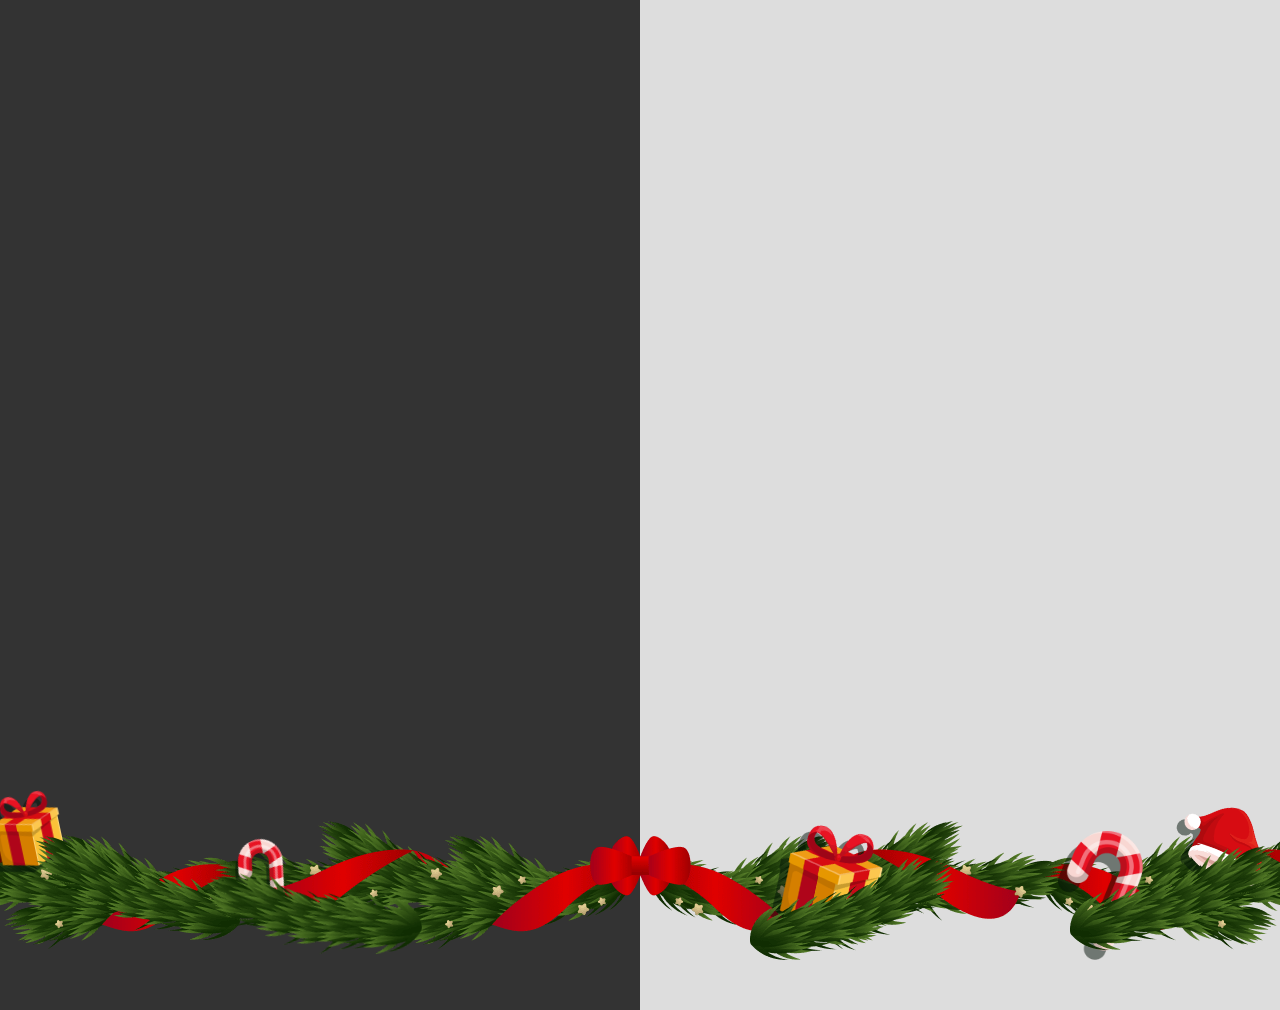
==== commit d84f9b80: "89401 - new-year 2023" ====
--- a/index.html
+++ b/index.html
@@ -5,8 +5,10 @@
   <meta charset="UTF-8" />
   <meta http-equiv="X-UA-Compatible" content="IE=edge" />
   <meta name="viewport" content="width=device-width, initial-scale=1.0" />
-  <title>Flowers falling effect</title>
-  <link rel="stylesheet" href="style/flowers.css" />
+  <title>Elements falling effect</title>
+  <link rel="stylesheet" href="style/efe.css" />
+  <link rel="stylesheet" href="style/new-year.css" />
+  <script src="new-year.js" defer></script>
 </head>
 
 <body>
@@ -14,11 +16,11 @@
     body {
       height: 100vh;
       overflow: hidden;
-      background: radial-gradient(ellipse at center, #dbd7d2 0%, #dbd7d2 100%);
+      background: linear-gradient(to left, #ddd 50%, #333 50%);
     }
   </style>
-  <div class="iwd">
-    <div class="flowers">
+  <div class="efe">
+    <div class="efe__falling">
       <div></div>
       <div></div>
       <div></div>
@@ -120,58 +122,91 @@
       <div></div>
       <div></div>
     </div>
-    <div class="h-flowers">
-      <div></div>
-      <div></div>
-      <div></div>
-      <div></div>
-      <div></div>
-      <div></div>
-      <div></div>
-      <div></div>
-      <div></div>
-      <div></div>
-      <div></div>
-      <div></div>
-      <div></div>
-      <div></div>
-      <div></div>
-      <div></div>
-      <div></div>
-      <div></div>
-      <div></div>
-      <div></div>
-      <div></div>
-      <div></div>
-      <div></div>
-      <div></div>
-      <div></div>
-      <div></div>
-      <div></div>
-      <div></div>
-      <div></div>
-      <div></div>
-      <div></div>
-      <div></div>
-      <div></div>
-      <div></div>
-      <div></div>
-      <div></div>
-      <div></div>
-      <div></div>
-      <div></div>
-      <div></div>
-      <div></div>
-      <div></div>
-      <div></div>
-      <div></div>
-      <div></div>
-      <div></div>
+    <!-- <div class="efe__header">
+      <div></div>
+      <div></div>
+      <div></div>
+      <div></div>
+      <div></div>
+      <div></div>
+      <div></div>
+      <div></div>
+      <div></div>
+      <div></div>
+      <div></div>
+      <div></div>
+      <div></div>
+      <div></div>
+      <div></div>
+      <div></div>
+      <div></div>
+      <div></div>
+      <div></div>
+      <div></div>
+      <div></div>
+      <div></div>
+      <div></div>
+      <div></div>
+      <div></div>
+      <div></div>
+      <div></div>
+      <div></div>
+      <div></div>
+      <div></div>
+      <div></div>
+      <div></div>
+      <div></div>
+      <div></div>
+      <div></div>
+      <div></div>
+      <div></div>
+      <div></div>
+      <div></div>
+      <div></div>
+      <div></div>
+      <div></div>
+      <div></div>
+      <div></div>
+      <div></div>
+      <div></div>
+      <div></div>
+      <div></div>
+      <div></div>
+      <div></div>
+    </div> -->
+  </div>
+  <div class="new-year">
+    <div class="new-year__branch new-year__branch_left">
       <div></div>
       <div></div>
       <div></div>
       <div></div>
     </div>
+    <div class="new-year__bow"></div>
+    <div class="new-year__branch new-year__branch_right">
+      <div></div>
+      <div></div>
+      <div></div>
+      <div></div>
+    </div>
+    <div class="new-year__toy new-year__toy_candy new-year__toy_candy-02"><div></div></div>
+    <div class="new-year__toy new-year__toy_candy new-year__toy_candy-03"><div></div></div>
+    <div class="new-year__toy new-year__toy_candy new-year__toy_candy-04"><div></div></div>
+    <div class="new-year__toy new-year__toy_candy new-year__toy_candy-01"><div></div></div>
+    <div class="new-year__toy new-year__toy_present new-year__toy_present-01"><div></div></div>
+    <div class="new-year__toy new-year__toy_present new-year__toy_present-02"><div></div></div>
+    <div class="new-year__toy new-year__toy_present new-year__toy_present-03"><div></div></div>
+    <div class="new-year__toy new-year__toy_present new-year__toy_present-04"><div></div></div>
+    <div class="new-year__toy new-year__toy_hat new-year__toy_hat-01"><div></div></div>
+    <div class="new-year__toy new-year__toy_hat new-year__toy_hat-02"><div></div></div>
+    <div class="new-year__toy new-year__toy_hat new-year__toy_hat-03"><div></div></div>
+    <div class="new-year__toy new-year__toy_branch new-year__toy_branch-01"><div></div></div>
+    <div class="new-year__toy new-year__toy_branch new-year__toy_branch-02"><div></div></div>
+    <div class="new-year__toy new-year__toy_branch new-year__toy_branch-03"><div></div></div>
+    <div class="new-year__toy new-year__toy_branch new-year__toy_branch-04"><div></div></div>
+    <div class="new-year__toy new-year__toy_branch new-year__toy_branch-05"><div></div></div>
+    <div class="new-year__toy new-year__toy_branch new-year__toy_branch-06"><div></div></div>
+    <div class="new-year__toy new-year__toy_branch new-year__toy_branch-07"><div></div></div>
   </div>
 </body>
 
--- a/style/efe.css
+++ b/style/efe.css
@@ -0,0 +1,1854 @@
+@keyframes wave {
+  0% {
+    transform: rotate(0deg);
+  }
+  20% {
+    transform: rotate(-5deg);
+  }
+  60% {
+    transform: rotate(4deg);
+  }
+  85% {
+    transform: rotate(-1deg);
+  }
+  100% {
+    transform: rotate(0deg);
+  }
+}
+.efe {
+  top: 0;
+  left: 0;
+  right: 0;
+  bottom: 0;
+  overflow: hidden;
+  position: absolute;
+  -webkit-user-select: none;
+     -moz-user-select: none;
+          user-select: none;
+  pointer-events: none;
+}
+.efe__falling > div {
+  position: absolute;
+  width: 20px;
+  height: 20px;
+  background: url("../falling/snowflake-01.png") center/contain no-repeat transparent;
+}
+.efe__falling > div:nth-child(4n+1) {
+  background-image: url("../falling/snowflake-01.png");
+}
+.efe__falling > div:nth-child(4n+2) {
+  background-image: url("../falling/snowflake-02.png");
+}
+.efe__falling > div:nth-child(4n+3) {
+  background-image: url("../falling/snowflake-03.png");
+}
+.efe__header {
+  display: flex;
+  transform: translateY(-60%);
+  align-items: center;
+  justify-content: center;
+}
+.efe__header > div {
+  flex-shrink: 0;
+  transform-origin: center top;
+}
+
+.efe__falling > div:nth-child(1) {
+  opacity: 0.5933019444;
+  transform: translate(25vw, -40px) scale(0.8616885178) rotate(-175deg);
+  animation: fall-1 21s -3s linear infinite;
+}
+
+@keyframes fall-1 {
+  39% {
+    transform: translate(34vw, 50vh) scale(0.8616885178) rotate(-55deg);
+  }
+  to {
+    transform: translate(26vw, 100vh) scale(0.8616885178) rotate(54deg);
+  }
+}
+.efe__falling > div:nth-child(2) {
+  opacity: 0.7370156558;
+  transform: translate(58vw, -40px) scale(0.5759792797) rotate(-128deg);
+  animation: fall-2 34s -20s linear infinite;
+}
+
+@keyframes fall-2 {
+  46% {
+    transform: translate(68vw, 46vh) scale(0.5759792797) rotate(36deg);
+  }
+  to {
+    transform: translate(71vw, 100vh) scale(0.5759792797) rotate(-89deg);
+  }
+}
+.efe__falling > div:nth-child(3) {
+  opacity: 0.8559546315;
+  transform: translate(56vw, -40px) scale(0.9960141703) rotate(71deg);
+  animation: fall-3 29s -8s linear infinite;
+}
+
+@keyframes fall-3 {
+  58% {
+    transform: translate(49vw, 48vh) scale(0.9960141703) rotate(30deg);
+  }
+  to {
+    transform: translate(52vw, 100vh) scale(0.9960141703) rotate(145deg);
+  }
+}
+.efe__falling > div:nth-child(4) {
+  opacity: 0.787736705;
+  transform: translate(79vw, -40px) scale(0.657007945) rotate(-30deg);
+  animation: fall-4 27s -13s linear infinite;
+}
+
+@keyframes fall-4 {
+  43% {
+    transform: translate(83vw, 51vh) scale(0.657007945) rotate(172deg);
+  }
+  to {
+    transform: translate(89vw, 100vh) scale(0.657007945) rotate(-131deg);
+  }
+}
+.efe__falling > div:nth-child(5) {
+  opacity: 0.8121430757;
+  transform: translate(79vw, -40px) scale(0.7065597343) rotate(54deg);
+  animation: fall-5 28s -9s linear infinite;
+}
+
+@keyframes fall-5 {
+  58% {
+    transform: translate(83vw, 41vh) scale(0.7065597343) rotate(151deg);
+  }
+  to {
+    transform: translate(68vw, 100vh) scale(0.7065597343) rotate(97deg);
+  }
+}
+.efe__falling > div:nth-child(6) {
+  opacity: 0.727798209;
+  transform: translate(59vw, -40px) scale(0.92473009) rotate(112deg);
+  animation: fall-6 25s -25s linear infinite;
+}
+
+@keyframes fall-6 {
+  50% {
+    transform: translate(64vw, 49vh) scale(0.92473009) rotate(85deg);
+  }
+  to {
+    transform: translate(62vw, 100vh) scale(0.92473009) rotate(153deg);
+  }
+}
+.efe__falling > div:nth-child(7) {
+  opacity: 0.9779473096;
+  transform: translate(88vw, -40px) scale(0.6760816643) rotate(-162deg);
+  animation: fall-7 35s -15s linear infinite;
+}
+
+@keyframes fall-7 {
+  50% {
+    transform: translate(92vw, 54vh) scale(0.6760816643) rotate(107deg);
+  }
+  to {
+    transform: translate(101vw, 100vh) scale(0.6760816643) rotate(153deg);
+  }
+}
+.efe__falling > div:nth-child(8) {
+  opacity: 0.5927630977;
+  transform: translate(39vw, -40px) scale(0.9918965956) rotate(102deg);
+  animation: fall-8 29s -7s linear infinite;
+}
+
+@keyframes fall-8 {
+  39% {
+    transform: translate(43vw, 50vh) scale(0.9918965956) rotate(121deg);
+  }
+  to {
+    transform: translate(44vw, 100vh) scale(0.9918965956) rotate(178deg);
+  }
+}
+.efe__falling > div:nth-child(9) {
+  opacity: 0.5664879852;
+  transform: translate(86vw, -40px) scale(0.768319213) rotate(-96deg);
+  animation: fall-9 21s -4s linear infinite;
+}
+
+@keyframes fall-9 {
+  38% {
+    transform: translate(92vw, 42vh) scale(0.768319213) rotate(55deg);
+  }
+  to {
+    transform: translate(87vw, 100vh) scale(0.768319213) rotate(24deg);
+  }
+}
+.efe__falling > div:nth-child(10) {
+  opacity: 0.6213932197;
+  transform: translate(1vw, -40px) scale(0.5278611731) rotate(-123deg);
+  animation: fall-10 23s -14s linear infinite;
+}
+
+@keyframes fall-10 {
+  58% {
+    transform: translate(3vw, 50vh) scale(0.5278611731) rotate(-163deg);
+  }
+  to {
+    transform: translate(-3vw, 100vh) scale(0.5278611731) rotate(90deg);
+  }
+}
+.efe__falling > div:nth-child(11) {
+  opacity: 0.6691883512;
+  transform: translate(58vw, -40px) scale(0.71535086) rotate(138deg);
+  animation: fall-11 24s -24s linear infinite;
+}
+
+@keyframes fall-11 {
+  55% {
+    transform: translate(50vw, 45vh) scale(0.71535086) rotate(-81deg);
+  }
+  to {
+    transform: translate(57vw, 100vh) scale(0.71535086) rotate(48deg);
+  }
+}
+.efe__falling > div:nth-child(12) {
+  opacity: 0.9626528566;
+  transform: translate(27vw, -40px) scale(0.5606082391) rotate(-142deg);
+  animation: fall-12 30s -10s linear infinite;
+}
+
+@keyframes fall-12 {
+  41% {
+    transform: translate(40vw, 45vh) scale(0.5606082391) rotate(-81deg);
+  }
+  to {
+    transform: translate(21vw, 100vh) scale(0.5606082391) rotate(-12deg);
+  }
+}
+.efe__falling > div:nth-child(13) {
+  opacity: 0.971142077;
+  transform: translate(49vw, -40px) scale(0.6917653898) rotate(23deg);
+  animation: fall-13 29s -13s linear infinite;
+}
+
+@keyframes fall-13 {
+  39% {
+    transform: translate(40vw, 46vh) scale(0.6917653898) rotate(-176deg);
+  }
+  to {
+    transform: translate(48vw, 100vh) scale(0.6917653898) rotate(-11deg);
+  }
+}
+.efe__falling > div:nth-child(14) {
+  opacity: 0.5134454983;
+  transform: translate(45vw, -40px) scale(0.6817129116) rotate(-46deg);
+  animation: fall-14 30s -13s linear infinite;
+}
+
+@keyframes fall-14 {
+  51% {
+    transform: translate(28vw, 59vh) scale(0.6817129116) rotate(-29deg);
+  }
+  to {
+    transform: translate(46vw, 100vh) scale(0.6817129116) rotate(-132deg);
+  }
+}
+.efe__falling > div:nth-child(15) {
+  opacity: 0.7239771408;
+  transform: translate(37vw, -40px) scale(0.5739377146) rotate(-178deg);
+  animation: fall-15 33s -17s linear infinite;
+}
+
+@keyframes fall-15 {
+  50% {
+    transform: translate(39vw, 41vh) scale(0.5739377146) rotate(-81deg);
+  }
+  to {
+    transform: translate(30vw, 100vh) scale(0.5739377146) rotate(127deg);
+  }
+}
+.efe__falling > div:nth-child(16) {
+  opacity: 0.5921692689;
+  transform: translate(66vw, -40px) scale(0.8347368962) rotate(80deg);
+  animation: fall-16 25s -1s linear infinite;
+}
+
+@keyframes fall-16 {
+  47% {
+    transform: translate(75vw, 46vh) scale(0.8347368962) rotate(-167deg);
+  }
+  to {
+    transform: translate(77vw, 100vh) scale(0.8347368962) rotate(78deg);
+  }
+}
+.efe__falling > div:nth-child(17) {
+  opacity: 0.566759856;
+  transform: translate(74vw, -40px) scale(0.8562859296) rotate(-82deg);
+  animation: fall-17 21s -26s linear infinite;
+}
+
+@keyframes fall-17 {
+  41% {
+    transform: translate(66vw, 60vh) scale(0.8562859296) rotate(146deg);
+  }
+  to {
+    transform: translate(66vw, 100vh) scale(0.8562859296) rotate(127deg);
+  }
+}
+.efe__falling > div:nth-child(18) {
+  opacity: 0.8511272617;
+  transform: translate(70vw, -40px) scale(0.5630687067) rotate(-15deg);
+  animation: fall-18 23s -16s linear infinite;
+}
+
+@keyframes fall-18 {
+  62% {
+    transform: translate(59vw, 54vh) scale(0.5630687067) rotate(-87deg);
+  }
+  to {
+    transform: translate(75vw, 100vh) scale(0.5630687067) rotate(-96deg);
+  }
+}
+.efe__falling > div:nth-child(19) {
+  opacity: 0.6909211317;
+  transform: translate(33vw, -40px) scale(0.5589205618) rotate(3deg);
+  animation: fall-19 31s -25s linear infinite;
+}
+
+@keyframes fall-19 {
+  62% {
+    transform: translate(25vw, 57vh) scale(0.5589205618) rotate(-65deg);
+  }
+  to {
+    transform: translate(24vw, 100vh) scale(0.5589205618) rotate(-99deg);
+  }
+}
+.efe__falling > div:nth-child(20) {
+  opacity: 0.7779955379;
+  transform: translate(88vw, -40px) scale(0.5219934556) rotate(-48deg);
+  animation: fall-20 21s -11s linear infinite;
+}
+
+@keyframes fall-20 {
+  62% {
+    transform: translate(91vw, 56vh) scale(0.5219934556) rotate(-23deg);
+  }
+  to {
+    transform: translate(81vw, 100vh) scale(0.5219934556) rotate(84deg);
+  }
+}
+.efe__falling > div:nth-child(21) {
+  opacity: 0.7024049203;
+  transform: translate(91vw, -40px) scale(0.995558601) rotate(14deg);
+  animation: fall-21 25s -22s linear infinite;
+}
+
+@keyframes fall-21 {
+  36% {
+    transform: translate(88vw, 60vh) scale(0.995558601) rotate(-131deg);
+  }
+  to {
+    transform: translate(102vw, 100vh) scale(0.995558601) rotate(-131deg);
+  }
+}
+.efe__falling > div:nth-child(22) {
+  opacity: 0.7562247392;
+  transform: translate(16vw, -40px) scale(0.8654496608) rotate(161deg);
+  animation: fall-22 32s -29s linear infinite;
+}
+
+@keyframes fall-22 {
+  48% {
+    transform: translate(24vw, 50vh) scale(0.8654496608) rotate(16deg);
+  }
+  to {
+    transform: translate(8vw, 100vh) scale(0.8654496608) rotate(-129deg);
+  }
+}
+.efe__falling > div:nth-child(23) {
+  opacity: 0.898705574;
+  transform: translate(54vw, -40px) scale(0.7455097507) rotate(-10deg);
+  animation: fall-23 28s -2s linear infinite;
+}
+
+@keyframes fall-23 {
+  51% {
+    transform: translate(60vw, 46vh) scale(0.7455097507) rotate(-136deg);
+  }
+  to {
+    transform: translate(62vw, 100vh) scale(0.7455097507) rotate(156deg);
+  }
+}
+.efe__falling > div:nth-child(24) {
+  opacity: 0.5991083973;
+  transform: translate(71vw, -40px) scale(0.7001601103) rotate(-80deg);
+  animation: fall-24 32s -2s linear infinite;
+}
+
+@keyframes fall-24 {
+  39% {
+    transform: translate(74vw, 59vh) scale(0.7001601103) rotate(179deg);
+  }
+  to {
+    transform: translate(79vw, 100vh) scale(0.7001601103) rotate(80deg);
+  }
+}
+.efe__falling > div:nth-child(25) {
+  opacity: 0.5627846342;
+  transform: translate(78vw, -40px) scale(0.8345532303) rotate(-21deg);
+  animation: fall-25 21s -9s linear infinite;
+}
+
+@keyframes fall-25 {
+  52% {
+    transform: translate(87vw, 58vh) scale(0.8345532303) rotate(53deg);
+  }
+  to {
+    transform: translate(77vw, 100vh) scale(0.8345532303) rotate(98deg);
+  }
+}
+.efe__falling > div:nth-child(26) {
+  opacity: 0.736826412;
+  transform: translate(4vw, -40px) scale(0.9837375444) rotate(7deg);
+  animation: fall-26 29s -2s linear infinite;
+}
+
+@keyframes fall-26 {
+  36% {
+    transform: translate(0vw, 50vh) scale(0.9837375444) rotate(-120deg);
+  }
+  to {
+    transform: translate(1vw, 100vh) scale(0.9837375444) rotate(110deg);
+  }
+}
+.efe__falling > div:nth-child(27) {
+  opacity: 0.8364625907;
+  transform: translate(68vw, -40px) scale(0.6944710162) rotate(179deg);
+  animation: fall-27 30s -18s linear infinite;
+}
+
+@keyframes fall-27 {
+  64% {
+    transform: translate(80vw, 52vh) scale(0.6944710162) rotate(-154deg);
+  }
+  to {
+    transform: translate(84vw, 100vh) scale(0.6944710162) rotate(33deg);
+  }
+}
+.efe__falling > div:nth-child(28) {
+  opacity: 0.7140439881;
+  transform: translate(81vw, -40px) scale(0.8428753049) rotate(13deg);
+  animation: fall-28 31s -17s linear infinite;
+}
+
+@keyframes fall-28 {
+  64% {
+    transform: translate(88vw, 45vh) scale(0.8428753049) rotate(-75deg);
+  }
+  to {
+    transform: translate(85vw, 100vh) scale(0.8428753049) rotate(-139deg);
+  }
+}
+.efe__falling > div:nth-child(29) {
+  opacity: 0.8253463132;
+  transform: translate(83vw, -40px) scale(0.8124847684) rotate(-67deg);
+  animation: fall-29 22s -24s linear infinite;
+}
+
+@keyframes fall-29 {
+  52% {
+    transform: translate(91vw, 60vh) scale(0.8124847684) rotate(161deg);
+  }
+  to {
+    transform: translate(92vw, 100vh) scale(0.8124847684) rotate(133deg);
+  }
+}
+.efe__falling > div:nth-child(30) {
+  opacity: 0.9141878326;
+  transform: translate(70vw, -40px) scale(0.7019652205) rotate(162deg);
+  animation: fall-30 30s -1s linear infinite;
+}
+
+@keyframes fall-30 {
+  52% {
+    transform: translate(73vw, 41vh) scale(0.7019652205) rotate(-48deg);
+  }
+  to {
+    transform: translate(86vw, 100vh) scale(0.7019652205) rotate(-27deg);
+  }
+}
+.efe__falling > div:nth-child(31) {
+  opacity: 0.8578447889;
+  transform: translate(31vw, -40px) scale(0.5455347241) rotate(177deg);
+  animation: fall-31 33s -26s linear infinite;
+}
+
+@keyframes fall-31 {
+  46% {
+    transform: translate(27vw, 53vh) scale(0.5455347241) rotate(158deg);
+  }
+  to {
+    transform: translate(39vw, 100vh) scale(0.5455347241) rotate(-171deg);
+  }
+}
+.efe__falling > div:nth-child(32) {
+  opacity: 0.718946177;
+  transform: translate(52vw, -40px) scale(0.9155437256) rotate(42deg);
+  animation: fall-32 27s -20s linear infinite;
+}
+
+@keyframes fall-32 {
+  50% {
+    transform: translate(57vw, 41vh) scale(0.9155437256) rotate(46deg);
+  }
+  to {
+    transform: translate(62vw, 100vh) scale(0.9155437256) rotate(145deg);
+  }
+}
+.efe__falling > div:nth-child(33) {
+  opacity: 0.9172050214;
+  transform: translate(47vw, -40px) scale(0.6692119209) rotate(-162deg);
+  animation: fall-33 35s -15s linear infinite;
+}
+
+@keyframes fall-33 {
+  53% {
+    transform: translate(48vw, 46vh) scale(0.6692119209) rotate(-139deg);
+  }
+  to {
+    transform: translate(34vw, 100vh) scale(0.6692119209) rotate(112deg);
+  }
+}
+.efe__falling > div:nth-child(34) {
+  opacity: 0.9725085928;
+  transform: translate(61vw, -40px) scale(0.552642818) rotate(59deg);
+  animation: fall-34 28s -24s linear infinite;
+}
+
+@keyframes fall-34 {
+  56% {
+    transform: translate(45vw, 45vh) scale(0.552642818) rotate(39deg);
+  }
+  to {
+    transform: translate(42vw, 100vh) scale(0.552642818) rotate(-57deg);
+  }
+}
+.efe__falling > div:nth-child(35) {
+  opacity: 0.8624125743;
+  transform: translate(27vw, -40px) scale(0.6818662875) rotate(93deg);
+  animation: fall-35 32s -15s linear infinite;
+}
+
+@keyframes fall-35 {
+  46% {
+    transform: translate(39vw, 60vh) scale(0.6818662875) rotate(180deg);
+  }
+  to {
+    transform: translate(24vw, 100vh) scale(0.6818662875) rotate(111deg);
+  }
+}
+.efe__falling > div:nth-child(36) {
+  opacity: 0.6920005422;
+  transform: translate(68vw, -40px) scale(0.7417041114) rotate(-126deg);
+  animation: fall-36 27s -13s linear infinite;
+}
+
+@keyframes fall-36 {
+  64% {
+    transform: translate(66vw, 53vh) scale(0.7417041114) rotate(136deg);
+  }
+  to {
+    transform: translate(79vw, 100vh) scale(0.7417041114) rotate(-4deg);
+  }
+}
+.efe__falling > div:nth-child(37) {
+  opacity: 0.8338425992;
+  transform: translate(95vw, -40px) scale(0.6551111423) rotate(5deg);
+  animation: fall-37 21s -8s linear infinite;
+}
+
+@keyframes fall-37 {
+  46% {
+    transform: translate(85vw, 42vh) scale(0.6551111423) rotate(96deg);
+  }
+  to {
+    transform: translate(94vw, 100vh) scale(0.6551111423) rotate(95deg);
+  }
+}
+.efe__falling > div:nth-child(38) {
+  opacity: 0.6116951979;
+  transform: translate(3vw, -40px) scale(0.7163399912) rotate(-84deg);
+  animation: fall-38 33s -7s linear infinite;
+}
+
+@keyframes fall-38 {
+  52% {
+    transform: translate(0vw, 49vh) scale(0.7163399912) rotate(-104deg);
+  }
+  to {
+    transform: translate(-1vw, 100vh) scale(0.7163399912) rotate(-131deg);
+  }
+}
+.efe__falling > div:nth-child(39) {
+  opacity: 0.7099227704;
+  transform: translate(62vw, -40px) scale(0.6136753965) rotate(-160deg);
+  animation: fall-39 22s -9s linear infinite;
+}
+
+@keyframes fall-39 {
+  56% {
+    transform: translate(57vw, 55vh) scale(0.6136753965) rotate(-68deg);
+  }
+  to {
+    transform: translate(54vw, 100vh) scale(0.6136753965) rotate(-105deg);
+  }
+}
+.efe__falling > div:nth-child(40) {
+  opacity: 0.6074317769;
+  transform: translate(84vw, -40px) scale(0.7402098748) rotate(37deg);
+  animation: fall-40 35s -3s linear infinite;
+}
+
+@keyframes fall-40 {
+  59% {
+    transform: translate(85vw, 55vh) scale(0.7402098748) rotate(-55deg);
+  }
+  to {
+    transform: translate(84vw, 100vh) scale(0.7402098748) rotate(-21deg);
+  }
+}
+.efe__falling > div:nth-child(41) {
+  opacity: 0.8096511259;
+  transform: translate(66vw, -40px) scale(0.5004770552) rotate(63deg);
+  animation: fall-41 21s -18s linear infinite;
+}
+
+@keyframes fall-41 {
+  36% {
+    transform: translate(55vw, 57vh) scale(0.5004770552) rotate(-155deg);
+  }
+  to {
+    transform: translate(56vw, 100vh) scale(0.5004770552) rotate(-116deg);
+  }
+}
+.efe__falling > div:nth-child(42) {
+  opacity: 0.9574191139;
+  transform: translate(82vw, -40px) scale(0.6779328587) rotate(-105deg);
+  animation: fall-42 31s -5s linear infinite;
+}
+
+@keyframes fall-42 {
+  62% {
+    transform: translate(72vw, 50vh) scale(0.6779328587) rotate(-9deg);
+  }
+  to {
+    transform: translate(65vw, 100vh) scale(0.6779328587) rotate(172deg);
+  }
+}
+.efe__falling > div:nth-child(43) {
+  opacity: 0.926526927;
+  transform: translate(7vw, -40px) scale(0.9042968875) rotate(108deg);
+  animation: fall-43 24s -16s linear infinite;
+}
+
+@keyframes fall-43 {
+  51% {
+    transform: translate(9vw, 41vh) scale(0.9042968875) rotate(-67deg);
+  }
+  to {
+    transform: translate(13vw, 100vh) scale(0.9042968875) rotate(129deg);
+  }
+}
+.efe__falling > div:nth-child(44) {
+  opacity: 0.7978148137;
+  transform: translate(57vw, -40px) scale(0.8234577344) rotate(-84deg);
+  animation: fall-44 22s -6s linear infinite;
+}
+
+@keyframes fall-44 {
+  51% {
+    transform: translate(70vw, 45vh) scale(0.8234577344) rotate(32deg);
+  }
+  to {
+    transform: translate(66vw, 100vh) scale(0.8234577344) rotate(50deg);
+  }
+}
+.efe__falling > div:nth-child(45) {
+  opacity: 0.639611166;
+  transform: translate(36vw, -40px) scale(0.8081918703) rotate(-68deg);
+  animation: fall-45 28s -14s linear infinite;
+}
+
+@keyframes fall-45 {
+  62% {
+    transform: translate(39vw, 54vh) scale(0.8081918703) rotate(148deg);
+  }
+  to {
+    transform: translate(20vw, 100vh) scale(0.8081918703) rotate(22deg);
+  }
+}
+.efe__falling > div:nth-child(46) {
+  opacity: 0.9471263649;
+  transform: translate(72vw, -40px) scale(0.9564975317) rotate(17deg);
+  animation: fall-46 21s -11s linear infinite;
+}
+
+@keyframes fall-46 {
+  56% {
+    transform: translate(80vw, 57vh) scale(0.9564975317) rotate(14deg);
+  }
+  to {
+    transform: translate(73vw, 100vh) scale(0.9564975317) rotate(-149deg);
+  }
+}
+.efe__falling > div:nth-child(47) {
+  opacity: 0.8557913373;
+  transform: translate(47vw, -40px) scale(0.7561978941) rotate(-157deg);
+  animation: fall-47 26s -11s linear infinite;
+}
+
+@keyframes fall-47 {
+  38% {
+    transform: translate(54vw, 51vh) scale(0.7561978941) rotate(-114deg);
+  }
+  to {
+    transform: translate(58vw, 100vh) scale(0.7561978941) rotate(121deg);
+  }
+}
+.efe__falling > div:nth-child(48) {
+  opacity: 0.9363594446;
+  transform: translate(44vw, -40px) scale(0.7854644912) rotate(6deg);
+  animation: fall-48 28s -8s linear infinite;
+}
+
+@keyframes fall-48 {
+  44% {
+    transform: translate(45vw, 44vh) scale(0.7854644912) rotate(-83deg);
+  }
+  to {
+    transform: translate(40vw, 100vh) scale(0.7854644912) rotate(58deg);
+  }
+}
+.efe__falling > div:nth-child(49) {
+  opacity: 0.7437005349;
+  transform: translate(21vw, -40px) scale(0.8266855869) rotate(-179deg);
+  animation: fall-49 22s -30s linear infinite;
+}
+
+@keyframes fall-49 {
+  39% {
+    transform: translate(24vw, 53vh) scale(0.8266855869) rotate(-166deg);
+  }
+  to {
+    transform: translate(36vw, 100vh) scale(0.8266855869) rotate(27deg);
+  }
+}
+.efe__falling > div:nth-child(50) {
+  opacity: 0.9899321763;
+  transform: translate(44vw, -40px) scale(0.9809639103) rotate(130deg);
+  animation: fall-50 27s -28s linear infinite;
+}
+
+@keyframes fall-50 {
+  58% {
+    transform: translate(55vw, 42vh) scale(0.9809639103) rotate(-74deg);
+  }
+  to {
+    transform: translate(57vw, 100vh) scale(0.9809639103) rotate(-87deg);
+  }
+}
+.efe__falling > div:nth-child(51) {
+  opacity: 0.7164652493;
+  transform: translate(55vw, -40px) scale(0.6484777859) rotate(120deg);
+  animation: fall-51 23s -26s linear infinite;
+}
+
+@keyframes fall-51 {
+  63% {
+    transform: translate(42vw, 59vh) scale(0.6484777859) rotate(-132deg);
+  }
+  to {
+    transform: translate(42vw, 100vh) scale(0.6484777859) rotate(165deg);
+  }
+}
+.efe__falling > div:nth-child(52) {
+  opacity: 0.5636202697;
+  transform: translate(72vw, -40px) scale(0.8649695798) rotate(149deg);
+  animation: fall-52 25s -17s linear infinite;
+}
+
+@keyframes fall-52 {
+  59% {
+    transform: translate(70vw, 45vh) scale(0.8649695798) rotate(-141deg);
+  }
+  to {
+    transform: translate(84vw, 100vh) scale(0.8649695798) rotate(-24deg);
+  }
+}
+.efe__falling > div:nth-child(53) {
+  opacity: 0.6445637119;
+  transform: translate(66vw, -40px) scale(0.5179452425) rotate(-169deg);
+  animation: fall-53 27s -15s linear infinite;
+}
+
+@keyframes fall-53 {
+  65% {
+    transform: translate(53vw, 47vh) scale(0.5179452425) rotate(-32deg);
+  }
+  to {
+    transform: translate(69vw, 100vh) scale(0.5179452425) rotate(76deg);
+  }
+}
+.efe__falling > div:nth-child(54) {
+  opacity: 0.6737279082;
+  transform: translate(31vw, -40px) scale(0.7745229947) rotate(95deg);
+  animation: fall-54 34s -12s linear infinite;
+}
+
+@keyframes fall-54 {
+  47% {
+    transform: translate(46vw, 54vh) scale(0.7745229947) rotate(170deg);
+  }
+  to {
+    transform: translate(44vw, 100vh) scale(0.7745229947) rotate(25deg);
+  }
+}
+.efe__falling > div:nth-child(55) {
+  opacity: 0.8186937397;
+  transform: translate(42vw, -40px) scale(0.7413304798) rotate(28deg);
+  animation: fall-55 28s -26s linear infinite;
+}
+
+@keyframes fall-55 {
+  44% {
+    transform: translate(37vw, 50vh) scale(0.7413304798) rotate(178deg);
+  }
+  to {
+    transform: translate(45vw, 100vh) scale(0.7413304798) rotate(-104deg);
+  }
+}
+.efe__falling > div:nth-child(56) {
+  opacity: 0.9805140648;
+  transform: translate(12vw, -40px) scale(0.8544259109) rotate(-151deg);
+  animation: fall-56 27s -20s linear infinite;
+}
+
+@keyframes fall-56 {
+  54% {
+    transform: translate(16vw, 52vh) scale(0.8544259109) rotate(96deg);
+  }
+  to {
+    transform: translate(28vw, 100vh) scale(0.8544259109) rotate(-31deg);
+  }
+}
+.efe__falling > div:nth-child(57) {
+  opacity: 0.5710300081;
+  transform: translate(17vw, -40px) scale(0.7259843077) rotate(-16deg);
+  animation: fall-57 34s -16s linear infinite;
+}
+
+@keyframes fall-57 {
+  59% {
+    transform: translate(-2vw, 52vh) scale(0.7259843077) rotate(25deg);
+  }
+  to {
+    transform: translate(15vw, 100vh) scale(0.7259843077) rotate(-142deg);
+  }
+}
+.efe__falling > div:nth-child(58) {
+  opacity: 0.7621910246;
+  transform: translate(71vw, -40px) scale(0.6499777163) rotate(-119deg);
+  animation: fall-58 26s -22s linear infinite;
+}
+
+@keyframes fall-58 {
+  38% {
+    transform: translate(74vw, 58vh) scale(0.6499777163) rotate(38deg);
+  }
+  to {
+    transform: translate(78vw, 100vh) scale(0.6499777163) rotate(82deg);
+  }
+}
+.efe__falling > div:nth-child(59) {
+  opacity: 0.9115260261;
+  transform: translate(85vw, -40px) scale(0.9442226847) rotate(122deg);
+  animation: fall-59 28s -17s linear infinite;
+}
+
+@keyframes fall-59 {
+  42% {
+    transform: translate(69vw, 55vh) scale(0.9442226847) rotate(-62deg);
+  }
+  to {
+    transform: translate(78vw, 100vh) scale(0.9442226847) rotate(-94deg);
+  }
+}
+.efe__falling > div:nth-child(60) {
+  opacity: 0.7782728077;
+  transform: translate(76vw, -40px) scale(0.8858191423) rotate(70deg);
+  animation: fall-60 35s -21s linear infinite;
+}
+
+@keyframes fall-60 {
+  43% {
+    transform: translate(92vw, 59vh) scale(0.8858191423) rotate(-49deg);
+  }
+  to {
+    transform: translate(84vw, 100vh) scale(0.8858191423) rotate(-12deg);
+  }
+}
+.efe__falling > div:nth-child(61) {
+  opacity: 0.6517789284;
+  transform: translate(68vw, -40px) scale(0.9533436377) rotate(17deg);
+  animation: fall-61 30s -16s linear infinite;
+}
+
+@keyframes fall-61 {
+  38% {
+    transform: translate(57vw, 55vh) scale(0.9533436377) rotate(-156deg);
+  }
+  to {
+    transform: translate(56vw, 100vh) scale(0.9533436377) rotate(29deg);
+  }
+}
+.efe__falling > div:nth-child(62) {
+  opacity: 0.7911954132;
+  transform: translate(60vw, -40px) scale(0.710510853) rotate(-102deg);
+  animation: fall-62 35s -3s linear infinite;
+}
+
+@keyframes fall-62 {
+  61% {
+    transform: translate(63vw, 60vh) scale(0.710510853) rotate(93deg);
+  }
+  to {
+    transform: translate(59vw, 100vh) scale(0.710510853) rotate(-100deg);
+  }
+}
+.efe__falling > div:nth-child(63) {
+  opacity: 0.605947562;
+  transform: translate(50vw, -40px) scale(0.7834274132) rotate(-104deg);
+  animation: fall-63 25s -28s linear infinite;
+}
+
+@keyframes fall-63 {
+  36% {
+    transform: translate(56vw, 46vh) scale(0.7834274132) rotate(124deg);
+  }
+  to {
+    transform: translate(65vw, 100vh) scale(0.7834274132) rotate(66deg);
+  }
+}
+.efe__falling > div:nth-child(64) {
+  opacity: 0.8666469142;
+  transform: translate(79vw, -40px) scale(0.8592439702) rotate(75deg);
+  animation: fall-64 34s -6s linear infinite;
+}
+
+@keyframes fall-64 {
+  41% {
+    transform: translate(81vw, 55vh) scale(0.8592439702) rotate(158deg);
+  }
+  to {
+    transform: translate(63vw, 100vh) scale(0.8592439702) rotate(36deg);
+  }
+}
+.efe__falling > div:nth-child(65) {
+  opacity: 0.9900670822;
+  transform: translate(35vw, -40px) scale(0.6982782216) rotate(-85deg);
+  animation: fall-65 29s -20s linear infinite;
+}
+
+@keyframes fall-65 {
+  48% {
+    transform: translate(50vw, 49vh) scale(0.6982782216) rotate(59deg);
+  }
+  to {
+    transform: translate(34vw, 100vh) scale(0.6982782216) rotate(-40deg);
+  }
+}
+.efe__falling > div:nth-child(66) {
+  opacity: 0.6652643356;
+  transform: translate(57vw, -40px) scale(0.5244950258) rotate(55deg);
+  animation: fall-66 25s -11s linear infinite;
+}
+
+@keyframes fall-66 {
+  51% {
+    transform: translate(59vw, 45vh) scale(0.5244950258) rotate(-106deg);
+  }
+  to {
+    transform: translate(58vw, 100vh) scale(0.5244950258) rotate(-135deg);
+  }
+}
+.efe__falling > div:nth-child(67) {
+  opacity: 0.6205207911;
+  transform: translate(39vw, -40px) scale(0.9584827837) rotate(-110deg);
+  animation: fall-67 32s -16s linear infinite;
+}
+
+@keyframes fall-67 {
+  40% {
+    transform: translate(41vw, 46vh) scale(0.9584827837) rotate(180deg);
+  }
+  to {
+    transform: translate(35vw, 100vh) scale(0.9584827837) rotate(-96deg);
+  }
+}
+.efe__falling > div:nth-child(68) {
+  opacity: 0.9074466224;
+  transform: translate(83vw, -40px) scale(0.7945622248) rotate(26deg);
+  animation: fall-68 21s -30s linear infinite;
+}
+
+@keyframes fall-68 {
+  55% {
+    transform: translate(100vw, 55vh) scale(0.7945622248) rotate(57deg);
+  }
+  to {
+    transform: translate(91vw, 100vh) scale(0.7945622248) rotate(81deg);
+  }
+}
+.efe__falling > div:nth-child(69) {
+  opacity: 0.9878140954;
+  transform: translate(53vw, -40px) scale(0.8677871629) rotate(59deg);
+  animation: fall-69 35s -29s linear infinite;
+}
+
+@keyframes fall-69 {
+  59% {
+    transform: translate(47vw, 54vh) scale(0.8677871629) rotate(14deg);
+  }
+  to {
+    transform: translate(63vw, 100vh) scale(0.8677871629) rotate(-170deg);
+  }
+}
+.efe__falling > div:nth-child(70) {
+  opacity: 0.5938064209;
+  transform: translate(58vw, -40px) scale(0.6066547336) rotate(-119deg);
+  animation: fall-70 27s -20s linear infinite;
+}
+
+@keyframes fall-70 {
+  62% {
+    transform: translate(64vw, 54vh) scale(0.6066547336) rotate(25deg);
+  }
+  to {
+    transform: translate(63vw, 100vh) scale(0.6066547336) rotate(26deg);
+  }
+}
+.efe__falling > div:nth-child(71) {
+  opacity: 0.5727931222;
+  transform: translate(90vw, -40px) scale(0.574630265) rotate(-119deg);
+  animation: fall-71 25s -3s linear infinite;
+}
+
+@keyframes fall-71 {
+  43% {
+    transform: translate(74vw, 54vh) scale(0.574630265) rotate(76deg);
+  }
+  to {
+    transform: translate(82vw, 100vh) scale(0.574630265) rotate(170deg);
+  }
+}
+.efe__falling > div:nth-child(72) {
+  opacity: 0.8585026416;
+  transform: translate(27vw, -40px) scale(0.9749719314) rotate(-153deg);
+  animation: fall-72 22s -3s linear infinite;
+}
+
+@keyframes fall-72 {
+  39% {
+    transform: translate(34vw, 53vh) scale(0.9749719314) rotate(106deg);
+  }
+  to {
+    transform: translate(35vw, 100vh) scale(0.9749719314) rotate(111deg);
+  }
+}
+.efe__falling > div:nth-child(73) {
+  opacity: 0.9234568902;
+  transform: translate(39vw, -40px) scale(0.773085195) rotate(156deg);
+  animation: fall-73 26s -4s linear infinite;
+}
+
+@keyframes fall-73 {
+  37% {
+    transform: translate(50vw, 41vh) scale(0.773085195) rotate(164deg);
+  }
+  to {
+    transform: translate(39vw, 100vh) scale(0.773085195) rotate(127deg);
+  }
+}
+.efe__falling > div:nth-child(74) {
+  opacity: 0.61698302;
+  transform: translate(57vw, -40px) scale(0.8607158364) rotate(-31deg);
+  animation: fall-74 31s -3s linear infinite;
+}
+
+@keyframes fall-74 {
+  44% {
+    transform: translate(55vw, 58vh) scale(0.8607158364) rotate(132deg);
+  }
+  to {
+    transform: translate(51vw, 100vh) scale(0.8607158364) rotate(12deg);
+  }
+}
+.efe__falling > div:nth-child(75) {
+  opacity: 0.9496289224;
+  transform: translate(10vw, -40px) scale(0.5542926906) rotate(-129deg);
+  animation: fall-75 31s -27s linear infinite;
+}
+
+@keyframes fall-75 {
+  41% {
+    transform: translate(14vw, 53vh) scale(0.5542926906) rotate(-19deg);
+  }
+  to {
+    transform: translate(15vw, 100vh) scale(0.5542926906) rotate(-103deg);
+  }
+}
+.efe__falling > div:nth-child(76) {
+  opacity: 0.8237909682;
+  transform: translate(91vw, -40px) scale(0.5369446435) rotate(145deg);
+  animation: fall-76 23s -10s linear infinite;
+}
+
+@keyframes fall-76 {
+  50% {
+    transform: translate(97vw, 49vh) scale(0.5369446435) rotate(-114deg);
+  }
+  to {
+    transform: translate(91vw, 100vh) scale(0.5369446435) rotate(14deg);
+  }
+}
+.efe__falling > div:nth-child(77) {
+  opacity: 0.8825595302;
+  transform: translate(76vw, -40px) scale(0.7074247846) rotate(-67deg);
+  animation: fall-77 27s -27s linear infinite;
+}
+
+@keyframes fall-77 {
+  46% {
+    transform: translate(78vw, 51vh) scale(0.7074247846) rotate(-78deg);
+  }
+  to {
+    transform: translate(77vw, 100vh) scale(0.7074247846) rotate(-145deg);
+  }
+}
+.efe__falling > div:nth-child(78) {
+  opacity: 0.6483010269;
+  transform: translate(74vw, -40px) scale(0.6664754459) rotate(-53deg);
+  animation: fall-78 31s -25s linear infinite;
+}
+
+@keyframes fall-78 {
+  57% {
+    transform: translate(69vw, 57vh) scale(0.6664754459) rotate(44deg);
+  }
+  to {
+    transform: translate(80vw, 100vh) scale(0.6664754459) rotate(-109deg);
+  }
+}
+.efe__falling > div:nth-child(79) {
+  opacity: 0.7538125668;
+  transform: translate(40vw, -40px) scale(0.8084687141) rotate(-115deg);
+  animation: fall-79 27s -11s linear infinite;
+}
+
+@keyframes fall-79 {
+  58% {
+    transform: translate(45vw, 52vh) scale(0.8084687141) rotate(-116deg);
+  }
+  to {
+    transform: translate(39vw, 100vh) scale(0.8084687141) rotate(43deg);
+  }
+}
+.efe__falling > div:nth-child(80) {
+  opacity: 0.6872427817;
+  transform: translate(79vw, -40px) scale(0.9775498967) rotate(30deg);
+  animation: fall-80 25s -18s linear infinite;
+}
+
+@keyframes fall-80 {
+  45% {
+    transform: translate(91vw, 54vh) scale(0.9775498967) rotate(145deg);
+  }
+  to {
+    transform: translate(74vw, 100vh) scale(0.9775498967) rotate(-151deg);
+  }
+}
+.efe__falling > div:nth-child(81) {
+  opacity: 0.7599789479;
+  transform: translate(10vw, -40px) scale(0.9321600924) rotate(13deg);
+  animation: fall-81 34s -20s linear infinite;
+}
+
+@keyframes fall-81 {
+  37% {
+    transform: translate(-2vw, 60vh) scale(0.9321600924) rotate(118deg);
+  }
+  to {
+    transform: translate(7vw, 100vh) scale(0.9321600924) rotate(-57deg);
+  }
+}
+.efe__falling > div:nth-child(82) {
+  opacity: 0.7327368178;
+  transform: translate(12vw, -40px) scale(0.9540680781) rotate(56deg);
+  animation: fall-82 35s -4s linear infinite;
+}
+
+@keyframes fall-82 {
+  50% {
+    transform: translate(15vw, 51vh) scale(0.9540680781) rotate(63deg);
+  }
+  to {
+    transform: translate(-3vw, 100vh) scale(0.9540680781) rotate(96deg);
+  }
+}
+.efe__falling > div:nth-child(83) {
+  opacity: 0.8061999851;
+  transform: translate(84vw, -40px) scale(0.6208032317) rotate(-46deg);
+  animation: fall-83 35s -4s linear infinite;
+}
+
+@keyframes fall-83 {
+  42% {
+    transform: translate(94vw, 42vh) scale(0.6208032317) rotate(-73deg);
+  }
+  to {
+    transform: translate(85vw, 100vh) scale(0.6208032317) rotate(-113deg);
+  }
+}
+.efe__falling > div:nth-child(84) {
+  opacity: 0.6747568477;
+  transform: translate(15vw, -40px) scale(0.9430264198) rotate(-71deg);
+  animation: fall-84 25s -22s linear infinite;
+}
+
+@keyframes fall-84 {
+  54% {
+    transform: translate(14vw, 45vh) scale(0.9430264198) rotate(78deg);
+  }
+  to {
+    transform: translate(24vw, 100vh) scale(0.9430264198) rotate(39deg);
+  }
+}
+.efe__falling > div:nth-child(85) {
+  opacity: 0.5186600194;
+  transform: translate(25vw, -40px) scale(0.5435866958) rotate(-145deg);
+  animation: fall-85 21s -24s linear infinite;
+}
+
+@keyframes fall-85 {
+  62% {
+    transform: translate(36vw, 58vh) scale(0.5435866958) rotate(-72deg);
+  }
+  to {
+    transform: translate(27vw, 100vh) scale(0.5435866958) rotate(-82deg);
+  }
+}
+.efe__falling > div:nth-child(86) {
+  opacity: 0.6344342316;
+  transform: translate(47vw, -40px) scale(0.6228838287) rotate(22deg);
+  animation: fall-86 26s -3s linear infinite;
+}
+
+@keyframes fall-86 {
+  50% {
+    transform: translate(47vw, 59vh) scale(0.6228838287) rotate(-77deg);
+  }
+  to {
+    transform: translate(42vw, 100vh) scale(0.6228838287) rotate(-32deg);
+  }
+}
+.efe__falling > div:nth-child(87) {
+  opacity: 0.6848169411;
+  transform: translate(69vw, -40px) scale(0.7428653288) rotate(-143deg);
+  animation: fall-87 23s -30s linear infinite;
+}
+
+@keyframes fall-87 {
+  58% {
+    transform: translate(78vw, 41vh) scale(0.7428653288) rotate(-85deg);
+  }
+  to {
+    transform: translate(87vw, 100vh) scale(0.7428653288) rotate(153deg);
+  }
+}
+.efe__falling > div:nth-child(88) {
+  opacity: 0.8384292547;
+  transform: translate(47vw, -40px) scale(0.7880511546) rotate(106deg);
+  animation: fall-88 27s -28s linear infinite;
+}
+
+@keyframes fall-88 {
+  46% {
+    transform: translate(57vw, 42vh) scale(0.7880511546) rotate(90deg);
+  }
+  to {
+    transform: translate(57vw, 100vh) scale(0.7880511546) rotate(-21deg);
+  }
+}
+.efe__falling > div:nth-child(89) {
+  opacity: 0.5591707369;
+  transform: translate(77vw, -40px) scale(0.6899347576) rotate(-49deg);
+  animation: fall-89 32s -7s linear infinite;
+}
+
+@keyframes fall-89 {
+  43% {
+    transform: translate(88vw, 48vh) scale(0.6899347576) rotate(-82deg);
+  }
+  to {
+    transform: translate(74vw, 100vh) scale(0.6899347576) rotate(89deg);
+  }
+}
+.efe__falling > div:nth-child(90) {
+  opacity: 0.6045361403;
+  transform: translate(42vw, -40px) scale(0.9793355194) rotate(-98deg);
+  animation: fall-90 34s -2s linear infinite;
+}
+
+@keyframes fall-90 {
+  62% {
+    transform: translate(51vw, 56vh) scale(0.9793355194) rotate(124deg);
+  }
+  to {
+    transform: translate(54vw, 100vh) scale(0.9793355194) rotate(-56deg);
+  }
+}
+.efe__falling > div:nth-child(91) {
+  opacity: 0.6903463302;
+  transform: translate(0vw, -40px) scale(0.8163675129) rotate(-67deg);
+  animation: fall-91 32s -30s linear infinite;
+}
+
+@keyframes fall-91 {
+  64% {
+    transform: translate(15vw, 59vh) scale(0.8163675129) rotate(112deg);
+  }
+  to {
+    transform: translate(13vw, 100vh) scale(0.8163675129) rotate(-130deg);
+  }
+}
+.efe__falling > div:nth-child(92) {
+  opacity: 0.9365148125;
+  transform: translate(86vw, -40px) scale(0.697885432) rotate(134deg);
+  animation: fall-92 29s -20s linear infinite;
+}
+
+@keyframes fall-92 {
+  63% {
+    transform: translate(82vw, 58vh) scale(0.697885432) rotate(-18deg);
+  }
+  to {
+    transform: translate(77vw, 100vh) scale(0.697885432) rotate(123deg);
+  }
+}
+.efe__falling > div:nth-child(93) {
+  opacity: 0.9310641388;
+  transform: translate(13vw, -40px) scale(0.9810064417) rotate(26deg);
+  animation: fall-93 21s -12s linear infinite;
+}
+
+@keyframes fall-93 {
+  36% {
+    transform: translate(4vw, 57vh) scale(0.9810064417) rotate(-45deg);
+  }
+  to {
+    transform: translate(22vw, 100vh) scale(0.9810064417) rotate(-4deg);
+  }
+}
+.efe__falling > div:nth-child(94) {
+  opacity: 0.6585228473;
+  transform: translate(18vw, -40px) scale(0.6408867168) rotate(133deg);
+  animation: fall-94 22s -8s linear infinite;
+}
+
+@keyframes fall-94 {
+  51% {
+    transform: translate(15vw, 53vh) scale(0.6408867168) rotate(112deg);
+  }
+  to {
+    transform: translate(20vw, 100vh) scale(0.6408867168) rotate(115deg);
+  }
+}
+.efe__falling > div:nth-child(95) {
+  opacity: 0.7168528004;
+  transform: translate(11vw, -40px) scale(0.8079581257) rotate(-43deg);
+  animation: fall-95 22s -23s linear infinite;
+}
+
+@keyframes fall-95 {
+  52% {
+    transform: translate(15vw, 54vh) scale(0.8079581257) rotate(-54deg);
+  }
+  to {
+    transform: translate(10vw, 100vh) scale(0.8079581257) rotate(-69deg);
+  }
+}
+.efe__falling > div:nth-child(96) {
+  opacity: 0.5070044948;
+  transform: translate(7vw, -40px) scale(0.9523315431) rotate(-77deg);
+  animation: fall-96 30s -1s linear infinite;
+}
+
+@keyframes fall-96 {
+  37% {
+    transform: translate(11vw, 54vh) scale(0.9523315431) rotate(121deg);
+  }
+  to {
+    transform: translate(9vw, 100vh) scale(0.9523315431) rotate(-111deg);
+  }
+}
+.efe__falling > div:nth-child(97) {
+  opacity: 0.7005996035;
+  transform: translate(53vw, -40px) scale(0.8126685438) rotate(68deg);
+  animation: fall-97 26s -20s linear infinite;
+}
+
+@keyframes fall-97 {
+  36% {
+    transform: translate(58vw, 43vh) scale(0.8126685438) rotate(141deg);
+  }
+  to {
+    transform: translate(46vw, 100vh) scale(0.8126685438) rotate(140deg);
+  }
+}
+.efe__falling > div:nth-child(98) {
+  opacity: 0.9104963244;
+  transform: translate(61vw, -40px) scale(0.9440830769) rotate(-152deg);
+  animation: fall-98 32s -21s linear infinite;
+}
+
+@keyframes fall-98 {
+  42% {
+    transform: translate(49vw, 55vh) scale(0.9440830769) rotate(-9deg);
+  }
+  to {
+    transform: translate(47vw, 100vh) scale(0.9440830769) rotate(127deg);
+  }
+}
+.efe__falling > div:nth-child(99) {
+  opacity: 0.9984592612;
+  transform: translate(82vw, -40px) scale(0.8860793038) rotate(29deg);
+  animation: fall-99 29s -2s linear infinite;
+}
+
+@keyframes fall-99 {
+  46% {
+    transform: translate(78vw, 56vh) scale(0.8860793038) rotate(106deg);
+  }
+  to {
+    transform: translate(77vw, 100vh) scale(0.8860793038) rotate(-15deg);
+  }
+}
+.efe__falling > div:nth-child(100) {
+  opacity: 0.732797649;
+  transform: translate(98vw, -40px) scale(0.7890899818) rotate(111deg);
+  animation: fall-100 23s -28s linear infinite;
+}
+
+@keyframes fall-100 {
+  60% {
+    transform: translate(86vw, 59vh) scale(0.7890899818) rotate(-40deg);
+  }
+  to {
+    transform: translate(93vw, 100vh) scale(0.7890899818) rotate(97deg);
+  }
+}
+.efe__header > div:nth-child(1) {
+  width: 64px;
+  height: 78px;
+  margin: 0 -14px -14px;
+  animation: wave 6s cubic-bezier(0.5, 0, 0.5, 1) 0.2480574507s infinite;
+  background: url("../flowers/h-flower-06.png") center/contain no-repeat transparent;
+}
+
+.efe__header > div:nth-child(2) {
+  width: 82px;
+  height: 66px;
+  margin: 0 -13px -13px;
+  animation: wave 6s cubic-bezier(0.5, 0, 0.5, 1) 1.5523151641s infinite;
+  background: url("../flowers/h-flower-08.png") center/contain no-repeat transparent;
+}
+
+.efe__header > div:nth-child(3) {
+  width: 79px;
+  height: 64px;
+  margin: 0 -13px -13px;
+  animation: wave 6s cubic-bezier(0.5, 0, 0.5, 1) 0.1522031502s infinite;
+  background: url("../flowers/h-flower-08.png") center/contain no-repeat transparent;
+}
+
+.efe__header > div:nth-child(4) {
+  width: 69px;
+  height: 61px;
+  margin: 0 -14px -14px;
+  animation: wave 6s cubic-bezier(0.5, 0, 0.5, 1) 0.8976947074s infinite;
+  background: url("../flowers/h-flower-02.png") center/contain no-repeat transparent;
+}
+
+.efe__header > div:nth-child(5) {
+  width: 51px;
+  height: 51px;
+  margin: 0 -13px -13px;
+  animation: wave 6s cubic-bezier(0.5, 0, 0.5, 1) 0.4351113992s infinite;
+  background: url("../flowers/h-flower-07.png") center/contain no-repeat transparent;
+}
+
+.efe__header > div:nth-child(6) {
+  width: 84px;
+  height: 103px;
+  margin: 0 -11px -11px;
+  animation: wave 6s cubic-bezier(0.5, 0, 0.5, 1) 1.4493281139s infinite;
+  background: url("../flowers/h-flower-03.png") center/contain no-repeat transparent;
+}
+
+.efe__header > div:nth-child(7) {
+  width: 53px;
+  height: 51px;
+  margin: 0 -11px -11px;
+  animation: wave 6s cubic-bezier(0.5, 0, 0.5, 1) 1.8119668355s infinite;
+  background: url("../flowers/h-flower-04.png") center/contain no-repeat transparent;
+}
+
+.efe__header > div:nth-child(8) {
+  width: 73px;
+  height: 59px;
+  margin: 0 -14px -14px;
+  animation: wave 6s cubic-bezier(0.5, 0, 0.5, 1) 0.6514168949s infinite;
+  background: url("../flowers/h-flower-08.png") center/contain no-repeat transparent;
+}
+
+.efe__header > div:nth-child(9) {
+  width: 82px;
+  height: 59px;
+  margin: 0 -13px -13px;
+  animation: wave 6s cubic-bezier(0.5, 0, 0.5, 1) 1.9746657547s infinite;
+  background: url("../flowers/h-flower-01.png") center/contain no-repeat transparent;
+}
+
+.efe__header > div:nth-child(10) {
+  width: 81px;
+  height: 71px;
+  margin: 0 -12px -12px;
+  animation: wave 6s cubic-bezier(0.5, 0, 0.5, 1) 0.5911254899s infinite;
+  background: url("../flowers/h-flower-02.png") center/contain no-repeat transparent;
+}
+
+.efe__header > div:nth-child(11) {
+  width: 64px;
+  height: 78px;
+  margin: 0 -15px -15px;
+  animation: wave 6s cubic-bezier(0.5, 0, 0.5, 1) 1.9516738286s infinite;
+  background: url("../flowers/h-flower-03.png") center/contain no-repeat transparent;
+}
+
+.efe__header > div:nth-child(12) {
+  width: 80px;
+  height: 70px;
+  margin: 0 -12px -12px;
+  animation: wave 6s cubic-bezier(0.5, 0, 0.5, 1) 1.8082198315s infinite;
+  background: url("../flowers/h-flower-02.png") center/contain no-repeat transparent;
+}
+
+.efe__header > div:nth-child(13) {
+  width: 70px;
+  height: 85px;
+  margin: 0 -14px -14px;
+  animation: wave 6s cubic-bezier(0.5, 0, 0.5, 1) 1.4872284816s infinite;
+  background: url("../flowers/h-flower-03.png") center/contain no-repeat transparent;
+}
+
+.efe__header > div:nth-child(14) {
+  width: 101px;
+  height: 73px;
+  margin: 0 -10px -10px;
+  animation: wave 6s cubic-bezier(0.5, 0, 0.5, 1) 1.099640498s infinite;
+  background: url("../flowers/h-flower-01.png") center/contain no-repeat transparent;
+}
+
+.efe__header > div:nth-child(15) {
+  width: 45px;
+  height: 44px;
+  margin: 0 -13px -13px;
+  animation: wave 6s cubic-bezier(0.5, 0, 0.5, 1) 0.1472162975s infinite;
+  background: url("../flowers/h-flower-04.png") center/contain no-repeat transparent;
+}
+
+.efe__header > div:nth-child(16) {
+  width: 97px;
+  height: 85px;
+  margin: 0 -10px -10px;
+  animation: wave 6s cubic-bezier(0.5, 0, 0.5, 1) 0.8174870717s infinite;
+  background: url("../flowers/h-flower-02.png") center/contain no-repeat transparent;
+}
+
+.efe__header > div:nth-child(17) {
+  width: 52px;
+  height: 110px;
+  margin: 0 -14px -14px;
+  animation: wave 6s cubic-bezier(0.5, 0, 0.5, 1) 1.3107449822s infinite;
+  background: url("../flowers/h-flower-05.png") center/contain no-repeat transparent;
+}
+
+.efe__header > div:nth-child(18) {
+  width: 50px;
+  height: 106px;
+  margin: 0 -15px -15px;
+  animation: wave 6s cubic-bezier(0.5, 0, 0.5, 1) 0.0967899485s infinite;
+  background: url("../flowers/h-flower-05.png") center/contain no-repeat transparent;
+}
+
+.efe__header > div:nth-child(19) {
+  width: 78px;
+  height: 95px;
+  margin: 0 -12px -12px;
+  animation: wave 6s cubic-bezier(0.5, 0, 0.5, 1) 1.7322774482s infinite;
+  background: url("../flowers/h-flower-06.png") center/contain no-repeat transparent;
+}
+
+.efe__header > div:nth-child(20) {
+  width: 85px;
+  height: 62px;
+  margin: 0 -12px -12px;
+  animation: wave 6s cubic-bezier(0.5, 0, 0.5, 1) 0.5461323813s infinite;
+  background: url("../flowers/h-flower-01.png") center/contain no-repeat transparent;
+}
+
+.efe__header > div:nth-child(21) {
+  width: 68px;
+  height: 60px;
+  margin: 0 -15px -15px;
+  animation: wave 6s cubic-bezier(0.5, 0, 0.5, 1) 0.3586385129s infinite;
+  background: url("../flowers/h-flower-02.png") center/contain no-repeat transparent;
+}
+
+.efe__header > div:nth-child(22) {
+  width: 38px;
+  height: 37px;
+  margin: 0 -15px -15px;
+  animation: wave 6s cubic-bezier(0.5, 0, 0.5, 1) 1.4598300963s infinite;
+  background: url("../flowers/h-flower-04.png") center/contain no-repeat transparent;
+}
+
+.efe__header > div:nth-child(23) {
+  width: 44px;
+  height: 43px;
+  margin: 0 -13px -13px;
+  animation: wave 6s cubic-bezier(0.5, 0, 0.5, 1) 1.0087545521s infinite;
+  background: url("../flowers/h-flower-04.png") center/contain no-repeat transparent;
+}
+
+.efe__header > div:nth-child(24) {
+  width: 71px;
+  height: 86px;
+  margin: 0 -14px -14px;
+  animation: wave 6s cubic-bezier(0.5, 0, 0.5, 1) 0.1124059891s infinite;
+  background: url("../flowers/h-flower-03.png") center/contain no-repeat transparent;
+}
+
+.efe__header > div:nth-child(25) {
+  width: 52px;
+  height: 52px;
+  margin: 0 -12px -12px;
+  animation: wave 6s cubic-bezier(0.5, 0, 0.5, 1) 1.6324468714s infinite;
+  background: url("../flowers/h-flower-07.png") center/contain no-repeat transparent;
+}
+
+.efe__header > div:nth-child(26) {
+  width: 88px;
+  height: 107px;
+  margin: 0 -11px -11px;
+  animation: wave 6s cubic-bezier(0.5, 0, 0.5, 1) 1.8793071199s infinite;
+  background: url("../flowers/h-flower-06.png") center/contain no-repeat transparent;
+}
+
+.efe__header > div:nth-child(27) {
+  width: 50px;
+  height: 106px;
+  margin: 0 -15px -15px;
+  animation: wave 6s cubic-bezier(0.5, 0, 0.5, 1) 1.3974575439s infinite;
+  background: url("../flowers/h-flower-05.png") center/contain no-repeat transparent;
+}
+
+.efe__header > div:nth-child(28) {
+  width: 71px;
+  height: 57px;
+  margin: 0 -15px -15px;
+  animation: wave 6s cubic-bezier(0.5, 0, 0.5, 1) 0.4021640379s infinite;
+  background: url("../flowers/h-flower-08.png") center/contain no-repeat transparent;
+}
+
+.efe__header > div:nth-child(29) {
+  width: 76px;
+  height: 55px;
+  margin: 0 -14px -14px;
+  animation: wave 6s cubic-bezier(0.5, 0, 0.5, 1) 0.3288275156s infinite;
+  background: url("../flowers/h-flower-01.png") center/contain no-repeat transparent;
+}
+
+.efe__header > div:nth-child(30) {
+  width: 52px;
+  height: 109px;
+  margin: 0 -14px -14px;
+  animation: wave 6s cubic-bezier(0.5, 0, 0.5, 1) 0.0003393427s infinite;
+  background: url("../flowers/h-flower-05.png") center/contain no-repeat transparent;
+}
+
+.efe__header > div:nth-child(31) {
+  width: 71px;
+  height: 57px;
+  margin: 0 -15px -15px;
+  animation: wave 6s cubic-bezier(0.5, 0, 0.5, 1) 1.9423209408s infinite;
+  background: url("../flowers/h-flower-08.png") center/contain no-repeat transparent;
+}
+
+.efe__header > div:nth-child(32) {
+  width: 92px;
+  height: 67px;
+  margin: 0 -11px -11px;
+  animation: wave 6s cubic-bezier(0.5, 0, 0.5, 1) 1.9653670421s infinite;
+  background: url("../flowers/h-flower-01.png") center/contain no-repeat transparent;
+}
+
+.efe__header > div:nth-child(33) {
+  width: 50px;
+  height: 50px;
+  margin: 0 -13px -13px;
+  animation: wave 6s cubic-bezier(0.5, 0, 0.5, 1) 0.9120855685s infinite;
+  background: url("../flowers/h-flower-07.png") center/contain no-repeat transparent;
+}
+
+.efe__header > div:nth-child(34) {
+  width: 46px;
+  height: 45px;
+  margin: 0 -12px -12px;
+  animation: wave 6s cubic-bezier(0.5, 0, 0.5, 1) 1.5476553128s infinite;
+  background: url("../flowers/h-flower-04.png") center/contain no-repeat transparent;
+}
+
+.efe__header > div:nth-child(35) {
+  width: 51px;
+  height: 51px;
+  margin: 0 -13px -13px;
+  animation: wave 6s cubic-bezier(0.5, 0, 0.5, 1) 1.1146711726s infinite;
+  background: url("../flowers/h-flower-07.png") center/contain no-repeat transparent;
+}
+
+.efe__header > div:nth-child(36) {
+  width: 44px;
+  height: 43px;
+  margin: 0 -13px -13px;
+  animation: wave 6s cubic-bezier(0.5, 0, 0.5, 1) 0.4523987318s infinite;
+  background: url("../flowers/h-flower-04.png") center/contain no-repeat transparent;
+}
+
+.efe__header > div:nth-child(37) {
+  width: 54px;
+  height: 53px;
+  margin: 0 -11px -11px;
+  animation: wave 6s cubic-bezier(0.5, 0, 0.5, 1) 0.0945736096s infinite;
+  background: url("../flowers/h-flower-04.png") center/contain no-repeat transparent;
+}
+
+.efe__header > div:nth-child(38) {
+  width: 57px;
+  height: 57px;
+  margin: 0 -12px -12px;
+  animation: wave 6s cubic-bezier(0.5, 0, 0.5, 1) 1.641834095s infinite;
+  background: url("../flowers/h-flower-07.png") center/contain no-repeat transparent;
+}
+
+.efe__header > div:nth-child(39) {
+  width: 56px;
+  height: 55px;
+  margin: 0 -10px -10px;
+  animation: wave 6s cubic-bezier(0.5, 0, 0.5, 1) 1.5718380784s infinite;
+  background: url("../flowers/h-flower-04.png") center/contain no-repeat transparent;
+}
+
+.efe__header > div:nth-child(40) {
+  width: 65px;
+  height: 138px;
+  margin: 0 -11px -11px;
+  animation: wave 6s cubic-bezier(0.5, 0, 0.5, 1) 0.0563122731s infinite;
+  background: url("../flowers/h-flower-05.png") center/contain no-repeat transparent;
+}
+
+.efe__header > div:nth-child(41) {
+  width: 52px;
+  height: 51px;
+  margin: 0 -11px -11px;
+  animation: wave 6s cubic-bezier(0.5, 0, 0.5, 1) 1.5829013852s infinite;
+  background: url("../flowers/h-flower-04.png") center/contain no-repeat transparent;
+}
+
+.efe__header > div:nth-child(42) {
+  width: 63px;
+  height: 77px;
+  margin: 0 -15px -15px;
+  animation: wave 6s cubic-bezier(0.5, 0, 0.5, 1) 1.666371479s infinite;
+  background: url("../flowers/h-flower-06.png") center/contain no-repeat transparent;
+}
+
+.efe__header > div:nth-child(43) {
+  width: 92px;
+  height: 67px;
+  margin: 0 -11px -11px;
+  animation: wave 6s cubic-bezier(0.5, 0, 0.5, 1) 0.9829931924s infinite;
+  background: url("../flowers/h-flower-01.png") center/contain no-repeat transparent;
+}
+
+.efe__header > div:nth-child(44) {
+  width: 48px;
+  height: 47px;
+  margin: 0 -12px -12px;
+  animation: wave 6s cubic-bezier(0.5, 0, 0.5, 1) 0.5906990177s infinite;
+  background: url("../flowers/h-flower-04.png") center/contain no-repeat transparent;
+}
+
+.efe__header > div:nth-child(45) {
+  width: 58px;
+  height: 58px;
+  margin: 0 -11px -11px;
+  animation: wave 6s cubic-bezier(0.5, 0, 0.5, 1) 1.2528293466s infinite;
+  background: url("../flowers/h-flower-07.png") center/contain no-repeat transparent;
+}
+
+.efe__header > div:nth-child(46) {
+  width: 80px;
+  height: 70px;
+  margin: 0 -12px -12px;
+  animation: wave 6s cubic-bezier(0.5, 0, 0.5, 1) 1.7540299064s infinite;
+  background: url("../flowers/h-flower-02.png") center/contain no-repeat transparent;
+}
+
+.efe__header > div:nth-child(47) {
+  width: 97px;
+  height: 78px;
+  margin: 0 -11px -11px;
+  animation: wave 6s cubic-bezier(0.5, 0, 0.5, 1) 1.0310746112s infinite;
+  background: url("../flowers/h-flower-08.png") center/contain no-repeat transparent;
+}
+
+.efe__header > div:nth-child(48) {
+  width: 98px;
+  height: 79px;
+  margin: 0 -11px -11px;
+  animation: wave 6s cubic-bezier(0.5, 0, 0.5, 1) 1.6723501811s infinite;
+  background: url("../flowers/h-flower-08.png") center/contain no-repeat transparent;
+}
+
+.efe__header > div:nth-child(49) {
+  width: 70px;
+  height: 86px;
+  margin: 0 -13px -13px;
+  animation: wave 6s cubic-bezier(0.5, 0, 0.5, 1) 0.851821514s infinite;
+  background: url("../flowers/h-flower-06.png") center/contain no-repeat transparent;
+}
+
+.efe__header > div:nth-child(50) {
+  width: 53px;
+  height: 52px;
+  margin: 0 -11px -11px;
+  animation: wave 6s cubic-bezier(0.5, 0, 0.5, 1) 1.6692773208s infinite;
+  background: url("../flowers/h-flower-04.png") center/contain no-repeat transparent;
+}--- a/style/new-year.css
+++ b/style/new-year.css
@@ -0,0 +1,196 @@
+.new-year__toy_branch > *, .new-year__toy_candy > *, .new-year__toy_present > *, .new-year__toy_hat > *, .new-year__bow, .new-year__branch {
+  display: flex;
+  background: none center/contain no-repeat transparent;
+  flex-shrink: 0;
+  transform-origin: 50% 100%;
+}
+
+.new-year {
+  left: 0;
+  right: 0;
+  bottom: -50px;
+  display: flex;
+  position: absolute;
+  align-items: center;
+  justify-content: center;
+}
+.new-year__branch {
+  z-index: 1;
+  position: relative;
+}
+.new-year__branch > * {
+  width: 420px;
+  height: 129px;
+  margin: 0 -15px;
+  animation: branch 5s cubic-bezier(0.5, 0, 0.5, 1) 0.0095456181s infinite;
+  background-image: url("../new-year/05.png");
+}
+.new-year__branch_right {
+  transform: scaleX(-1);
+}
+.new-year__bow {
+  z-index: 2;
+  width: 101px;
+  height: 60px;
+  margin: 0 -30px 40px;
+  animation: branch 5s cubic-bezier(0.5, 0, 0.5, 1) 0.0095456181s infinite;
+  background-image: url("../new-year/06.png");
+}
+.new-year__toy {
+  z-index: 3;
+  position: absolute;
+}
+.new-year__toy_hat > * {
+  width: 149px;
+  height: 138px;
+  margin: 0 -15px;
+  position: absolute;
+  background-image: url("../new-year/01.png");
+}
+.new-year__toy_hat.animate > * {
+  animation: present 1.8s cubic-bezier(0.28, 0.84, 0.42, 1);
+}
+.new-year__toy_hat-01 {
+  transform: translate(550px, -85px) scale(0.6) rotate(9deg);
+}
+.new-year__toy_hat-02 {
+  transform: translate(1150px, -55px) scale(0.4) rotate(-9deg);
+}
+.new-year__toy_hat-03 {
+  transform: translate(-1030px, -65px) scale(0.6) rotate(-40deg);
+}
+.new-year__toy_present > * {
+  width: 145px;
+  height: 158px;
+  margin: 0 -15px;
+  position: absolute;
+  background-image: url("../new-year/02.png");
+}
+.new-year__toy_present.animate > * {
+  animation: present 1.8s cubic-bezier(0.28, 0.84, 0.42, 1);
+}
+.new-year__toy_present-01 {
+  transform: translate(160px, -65px) scale(0.7) rotate(12deg);
+}
+.new-year__toy_present-02 {
+  transform: translate(910px, -95px) scale(0.6) rotate(12deg);
+}
+.new-year__toy_present-03 {
+  transform: translate(-650px, -85px) scale(0.5) rotate(-12deg);
+}
+.new-year__toy_present-04 {
+  transform: translate(-1200px, -65px) scale(0.4) rotate(-3deg);
+}
+.new-year__toy_candy > * {
+  width: 106px;
+  height: 161px;
+  margin: 0 -15px;
+  position: absolute;
+  background-image: url("../new-year/03.png");
+}
+.new-year__toy_candy.animate > * {
+  animation: present 1.8s cubic-bezier(0.28, 0.84, 0.42, 1);
+}
+.new-year__toy_candy-01 {
+  transform: translate(430px, -55px) scale(0.8) rotate(0deg);
+}
+.new-year__toy_candy-02 {
+  transform: translate(860px, -15px) scaleX(-1) scale(0.4) rotate(-60deg);
+}
+.new-year__toy_candy-03 {
+  transform: translate(-410px, -35px) scale(0.5) rotate(-25deg);
+}
+.new-year__toy_candy-04 {
+  transform: translate(-860px, -55px) scale(0.5) rotate(35deg);
+}
+.new-year__toy_branch {
+  pointer-events: none;
+}
+.new-year__toy_branch > * {
+  width: 205px;
+  height: 104px;
+  margin: 0 -15px;
+  position: absolute;
+  animation: branch 5s cubic-bezier(0.5, 0, 0.5, 1) 0.0095456181s infinite;
+  background-image: url("../new-year/04.png");
+}
+.new-year__toy_branch-01 {
+  transform: translate(-590px, -50px);
+}
+.new-year__toy_branch-01 > * {
+  animation-delay: 0.2077508699s;
+}
+.new-year__toy_branch-02 {
+  transform: translate(-420px, -10px) rotate(-10deg);
+}
+.new-year__toy_branch-02 > * {
+  animation-delay: 1.9485178726s;
+}
+.new-year__toy_branch-03 {
+  transform: translate(-880px, -10px) rotate(-10deg);
+}
+.new-year__toy_branch-03 > * {
+  animation-delay: 0.082462503s;
+}
+.new-year__toy_branch-04 {
+  transform: translate(-960px, -50px) rotate(25deg);
+}
+.new-year__toy_branch-04 > * {
+  animation-delay: 0.1802165695s;
+}
+.new-year__toy_branch-05 {
+  transform: translate(300px, -30px) scaleX(-1);
+}
+.new-year__toy_branch-05 > * {
+  animation-delay: 1.3371448424s;
+}
+.new-year__toy_branch-06 {
+  transform: translate(620px, -40px) scaleX(-1);
+}
+.new-year__toy_branch-06 > * {
+  animation-delay: 0.8016203628s;
+}
+.new-year__toy_branch-07 {
+  transform: translate(910px, -40px) scaleX(-1) rotate(5deg);
+}
+.new-year__toy_branch-07 > * {
+  animation-delay: 0.0707348917s;
+}
+
+@keyframes branch {
+  0% {
+    transform: translate(0) rotate(0deg);
+  }
+  20% {
+    transform: translate(-1px, 0) rotate(-0.6deg);
+  }
+  60% {
+    transform: translate(0, -2px) rotate(0.4deg);
+  }
+  85% {
+    transform: translate(-1px, 1px) rotate(-0.2deg);
+  }
+  100% {
+    transform: translate(0) rotate(0deg);
+  }
+}
+@keyframes present {
+  0% {
+    transform: translateY(0);
+  }
+  10% {
+    transform: translateY(0) scale(1.2, 0.8);
+  }
+  20% {
+    transform: translateY(0) scale(0.8, 1.2);
+  }
+  50% {
+    transform: translateY(-80px) scale(1);
+  }
+  80% {
+    transform: translateY(0) scale(1);
+  }
+  100% {
+    transform: translateY(0);
+  }
+}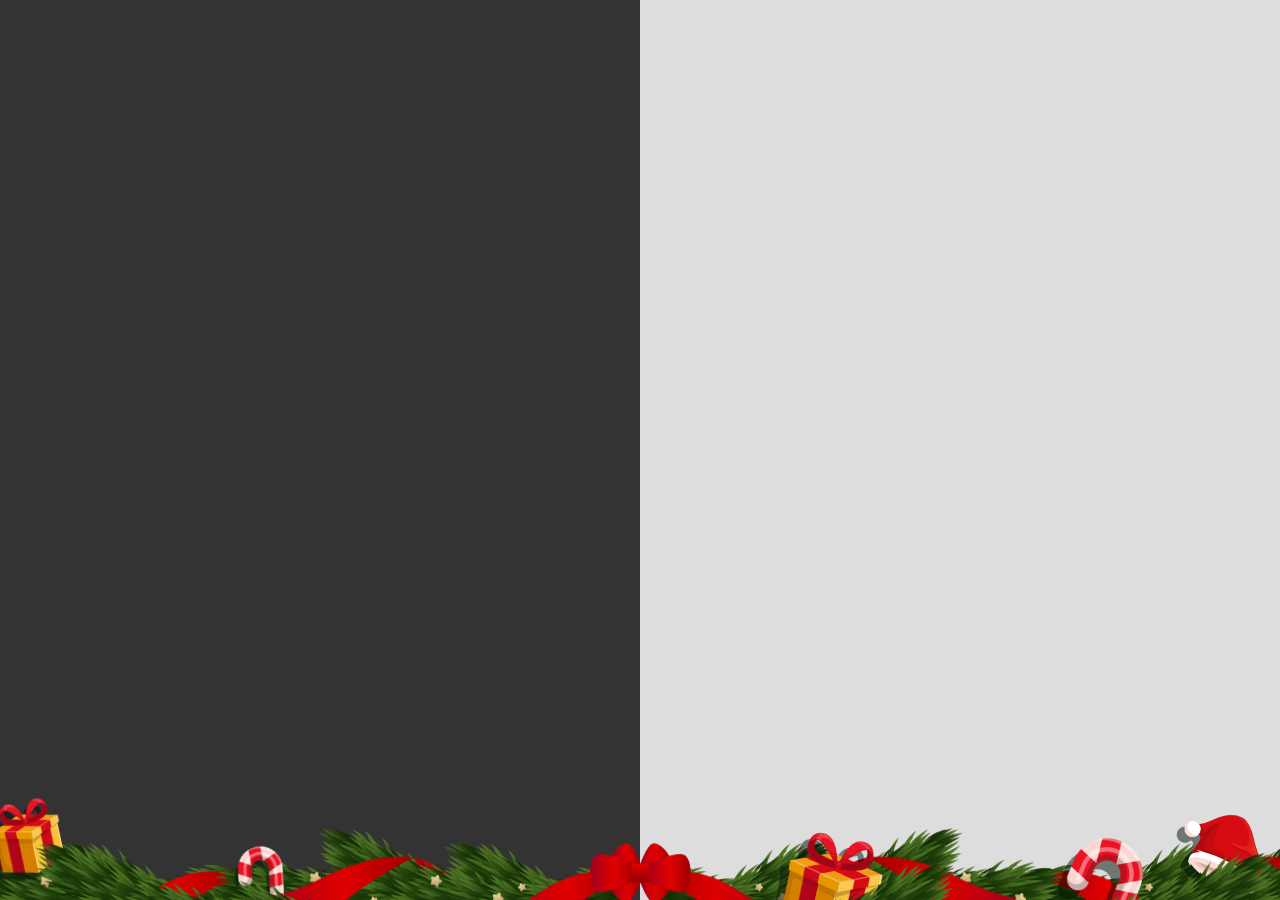
==== commit 178d9e53: "responsive and fixes" ====
--- a/index.html
+++ b/index.html
@@ -13,6 +13,11 @@
 
 <body>
   <style>
+    * {
+      margin: 0;
+      padding: 0;
+      box-sizing: border-box;
+    }
     body {
       height: 100vh;
       overflow: hidden;
@@ -176,37 +181,39 @@
     </div> -->
   </div>
   <div class="new-year">
-    <div class="new-year__branch new-year__branch_left">
-      <div></div>
-      <div></div>
-      <div></div>
-      <div></div>
+    <div class="new-year__inner">
+      <div class="new-year__branch new-year__branch_left">
+        <div></div>
+        <div></div>
+        <div></div>
+        <div></div>
+      </div>
+      <div class="new-year__bow"></div>
+      <div class="new-year__branch new-year__branch_right">
+        <div></div>
+        <div></div>
+        <div></div>
+        <div></div>
+      </div>
+      <div class="new-year__toy new-year__toy_candy new-year__toy_candy-02"><div></div></div>
+      <div class="new-year__toy new-year__toy_candy new-year__toy_candy-03"><div></div></div>
+      <div class="new-year__toy new-year__toy_candy new-year__toy_candy-04"><div></div></div>
+      <div class="new-year__toy new-year__toy_candy new-year__toy_candy-01"><div></div></div>
+      <div class="new-year__toy new-year__toy_present new-year__toy_present-01"><div></div></div>
+      <div class="new-year__toy new-year__toy_present new-year__toy_present-02"><div></div></div>
+      <div class="new-year__toy new-year__toy_present new-year__toy_present-03"><div></div></div>
+      <div class="new-year__toy new-year__toy_present new-year__toy_present-04"><div></div></div>
+      <div class="new-year__toy new-year__toy_hat new-year__toy_hat-01"><div></div></div>
+      <div class="new-year__toy new-year__toy_hat new-year__toy_hat-02"><div></div></div>
+      <div class="new-year__toy new-year__toy_hat new-year__toy_hat-03"><div></div></div>
+      <div class="new-year__toy new-year__toy_branch new-year__toy_branch-01"><div></div></div>
+      <div class="new-year__toy new-year__toy_branch new-year__toy_branch-02"><div></div></div>
+      <div class="new-year__toy new-year__toy_branch new-year__toy_branch-03"><div></div></div>
+      <div class="new-year__toy new-year__toy_branch new-year__toy_branch-04"><div></div></div>
+      <div class="new-year__toy new-year__toy_branch new-year__toy_branch-05"><div></div></div>
+      <div class="new-year__toy new-year__toy_branch new-year__toy_branch-06"><div></div></div>
+      <div class="new-year__toy new-year__toy_branch new-year__toy_branch-07"><div></div></div>
     </div>
-    <div class="new-year__bow"></div>
-    <div class="new-year__branch new-year__branch_right">
-      <div></div>
-      <div></div>
-      <div></div>
-      <div></div>
-    </div>
-    <div class="new-year__toy new-year__toy_candy new-year__toy_candy-02"><div></div></div>
-    <div class="new-year__toy new-year__toy_candy new-year__toy_candy-03"><div></div></div>
-    <div class="new-year__toy new-year__toy_candy new-year__toy_candy-04"><div></div></div>
-    <div class="new-year__toy new-year__toy_candy new-year__toy_candy-01"><div></div></div>
-    <div class="new-year__toy new-year__toy_present new-year__toy_present-01"><div></div></div>
-    <div class="new-year__toy new-year__toy_present new-year__toy_present-02"><div></div></div>
-    <div class="new-year__toy new-year__toy_present new-year__toy_present-03"><div></div></div>
-    <div class="new-year__toy new-year__toy_present new-year__toy_present-04"><div></div></div>
-    <div class="new-year__toy new-year__toy_hat new-year__toy_hat-01"><div></div></div>
-    <div class="new-year__toy new-year__toy_hat new-year__toy_hat-02"><div></div></div>
-    <div class="new-year__toy new-year__toy_hat new-year__toy_hat-03"><div></div></div>
-    <div class="new-year__toy new-year__toy_branch new-year__toy_branch-01"><div></div></div>
-    <div class="new-year__toy new-year__toy_branch new-year__toy_branch-02"><div></div></div>
-    <div class="new-year__toy new-year__toy_branch new-year__toy_branch-03"><div></div></div>
-    <div class="new-year__toy new-year__toy_branch new-year__toy_branch-04"><div></div></div>
-    <div class="new-year__toy new-year__toy_branch new-year__toy_branch-05"><div></div></div>
-    <div class="new-year__toy new-year__toy_branch new-year__toy_branch-06"><div></div></div>
-    <div class="new-year__toy new-year__toy_branch new-year__toy_branch-07"><div></div></div>
   </div>
 </body>
 
--- a/style/efe.css
+++ b/style/efe.css
@@ -19,9 +19,13 @@
   top: 0;
   left: 0;
   right: 0;
+  width: 100em;
   bottom: 0;
+  margin: 0 auto;
+  z-index: 999999;
   overflow: hidden;
   position: absolute;
+  font-size: 19.2px;
   -webkit-user-select: none;
      -moz-user-select: none;
           user-select: none;
@@ -54,1801 +58,1801 @@
 }
 
 .efe__falling > div:nth-child(1) {
-  opacity: 0.5933019444;
-  transform: translate(25vw, -40px) scale(0.8616885178) rotate(-175deg);
-  animation: fall-1 21s -3s linear infinite;
+  opacity: 0.9203485055;
+  transform: translate(74em, -40px) scale(0.5876789361) rotate(61deg);
+  animation: fall-1 28s -12s linear infinite;
 }
 
 @keyframes fall-1 {
+  43% {
+    transform: translate(81em, 42vh) scale(0.5876789361) rotate(-130deg);
+  }
+  to {
+    transform: translate(82em, 100vh) scale(0.5876789361) rotate(-163deg);
+  }
+}
+.efe__falling > div:nth-child(2) {
+  opacity: 0.7045172107;
+  transform: translate(44em, -40px) scale(0.8613438797) rotate(-100deg);
+  animation: fall-2 27s -24s linear infinite;
+}
+
+@keyframes fall-2 {
+  52% {
+    transform: translate(50em, 58vh) scale(0.8613438797) rotate(54deg);
+  }
+  to {
+    transform: translate(35em, 100vh) scale(0.8613438797) rotate(58deg);
+  }
+}
+.efe__falling > div:nth-child(3) {
+  opacity: 0.5233434885;
+  transform: translate(24em, -40px) scale(0.8229584981) rotate(-171deg);
+  animation: fall-3 22s -6s linear infinite;
+}
+
+@keyframes fall-3 {
   39% {
-    transform: translate(34vw, 50vh) scale(0.8616885178) rotate(-55deg);
-  }
-  to {
-    transform: translate(26vw, 100vh) scale(0.8616885178) rotate(54deg);
-  }
-}
-.efe__falling > div:nth-child(2) {
-  opacity: 0.7370156558;
-  transform: translate(58vw, -40px) scale(0.5759792797) rotate(-128deg);
-  animation: fall-2 34s -20s linear infinite;
-}
-
-@keyframes fall-2 {
-  46% {
-    transform: translate(68vw, 46vh) scale(0.5759792797) rotate(36deg);
-  }
-  to {
-    transform: translate(71vw, 100vh) scale(0.5759792797) rotate(-89deg);
-  }
-}
-.efe__falling > div:nth-child(3) {
-  opacity: 0.8559546315;
-  transform: translate(56vw, -40px) scale(0.9960141703) rotate(71deg);
-  animation: fall-3 29s -8s linear infinite;
-}
-
-@keyframes fall-3 {
+    transform: translate(29em, 50vh) scale(0.8229584981) rotate(121deg);
+  }
+  to {
+    transform: translate(15em, 100vh) scale(0.8229584981) rotate(-124deg);
+  }
+}
+.efe__falling > div:nth-child(4) {
+  opacity: 0.5336021204;
+  transform: translate(49em, -40px) scale(0.8677564977) rotate(63deg);
+  animation: fall-4 22s -6s linear infinite;
+}
+
+@keyframes fall-4 {
+  41% {
+    transform: translate(47em, 54vh) scale(0.8677564977) rotate(4deg);
+  }
+  to {
+    transform: translate(42em, 100vh) scale(0.8677564977) rotate(-111deg);
+  }
+}
+.efe__falling > div:nth-child(5) {
+  opacity: 0.633030015;
+  transform: translate(13em, -40px) scale(0.5045780936) rotate(-165deg);
+  animation: fall-5 21s -16s linear infinite;
+}
+
+@keyframes fall-5 {
+  57% {
+    transform: translate(30em, 52vh) scale(0.5045780936) rotate(-77deg);
+  }
+  to {
+    transform: translate(28em, 100vh) scale(0.5045780936) rotate(121deg);
+  }
+}
+.efe__falling > div:nth-child(6) {
+  opacity: 0.9564132817;
+  transform: translate(20em, -40px) scale(0.7189221916) rotate(-52deg);
+  animation: fall-6 25s -21s linear infinite;
+}
+
+@keyframes fall-6 {
+  64% {
+    transform: translate(6em, 46vh) scale(0.7189221916) rotate(-148deg);
+  }
+  to {
+    transform: translate(8em, 100vh) scale(0.7189221916) rotate(150deg);
+  }
+}
+.efe__falling > div:nth-child(7) {
+  opacity: 0.5116191453;
+  transform: translate(63em, -40px) scale(0.5703405634) rotate(116deg);
+  animation: fall-7 32s -21s linear infinite;
+}
+
+@keyframes fall-7 {
+  36% {
+    transform: translate(64em, 43vh) scale(0.5703405634) rotate(-95deg);
+  }
+  to {
+    transform: translate(67em, 100vh) scale(0.5703405634) rotate(126deg);
+  }
+}
+.efe__falling > div:nth-child(8) {
+  opacity: 0.7342670153;
+  transform: translate(26em, -40px) scale(0.625396149) rotate(114deg);
+  animation: fall-8 23s -10s linear infinite;
+}
+
+@keyframes fall-8 {
+  57% {
+    transform: translate(14em, 58vh) scale(0.625396149) rotate(-31deg);
+  }
+  to {
+    transform: translate(10em, 100vh) scale(0.625396149) rotate(155deg);
+  }
+}
+.efe__falling > div:nth-child(9) {
+  opacity: 0.8634468733;
+  transform: translate(30em, -40px) scale(0.701651474) rotate(-170deg);
+  animation: fall-9 35s -16s linear infinite;
+}
+
+@keyframes fall-9 {
   58% {
-    transform: translate(49vw, 48vh) scale(0.9960141703) rotate(30deg);
-  }
-  to {
-    transform: translate(52vw, 100vh) scale(0.9960141703) rotate(145deg);
-  }
-}
-.efe__falling > div:nth-child(4) {
-  opacity: 0.787736705;
-  transform: translate(79vw, -40px) scale(0.657007945) rotate(-30deg);
-  animation: fall-4 27s -13s linear infinite;
-}
-
-@keyframes fall-4 {
-  43% {
-    transform: translate(83vw, 51vh) scale(0.657007945) rotate(172deg);
-  }
-  to {
-    transform: translate(89vw, 100vh) scale(0.657007945) rotate(-131deg);
-  }
-}
-.efe__falling > div:nth-child(5) {
-  opacity: 0.8121430757;
-  transform: translate(79vw, -40px) scale(0.7065597343) rotate(54deg);
-  animation: fall-5 28s -9s linear infinite;
-}
-
-@keyframes fall-5 {
+    transform: translate(20em, 47vh) scale(0.701651474) rotate(-45deg);
+  }
+  to {
+    transform: translate(28em, 100vh) scale(0.701651474) rotate(-73deg);
+  }
+}
+.efe__falling > div:nth-child(10) {
+  opacity: 0.872259866;
+  transform: translate(54em, -40px) scale(0.713397724) rotate(-16deg);
+  animation: fall-10 25s -19s linear infinite;
+}
+
+@keyframes fall-10 {
+  56% {
+    transform: translate(62em, 52vh) scale(0.713397724) rotate(-96deg);
+  }
+  to {
+    transform: translate(63em, 100vh) scale(0.713397724) rotate(-64deg);
+  }
+}
+.efe__falling > div:nth-child(11) {
+  opacity: 0.8303814388;
+  transform: translate(101em, -40px) scale(0.9475831332) rotate(-106deg);
+  animation: fall-11 24s -30s linear infinite;
+}
+
+@keyframes fall-11 {
+  42% {
+    transform: translate(102em, 47vh) scale(0.9475831332) rotate(113deg);
+  }
+  to {
+    transform: translate(95em, 100vh) scale(0.9475831332) rotate(119deg);
+  }
+}
+.efe__falling > div:nth-child(12) {
+  opacity: 0.9264200223;
+  transform: translate(71em, -40px) scale(0.9556839618) rotate(-40deg);
+  animation: fall-12 24s -8s linear infinite;
+}
+
+@keyframes fall-12 {
+  37% {
+    transform: translate(73em, 50vh) scale(0.9556839618) rotate(-87deg);
+  }
+  to {
+    transform: translate(77em, 100vh) scale(0.9556839618) rotate(138deg);
+  }
+}
+.efe__falling > div:nth-child(13) {
+  opacity: 0.6793732998;
+  transform: translate(10em, -40px) scale(0.7130548977) rotate(-109deg);
+  animation: fall-13 33s -5s linear infinite;
+}
+
+@keyframes fall-13 {
+  59% {
+    transform: translate(12em, 51vh) scale(0.7130548977) rotate(-30deg);
+  }
+  to {
+    transform: translate(5em, 100vh) scale(0.7130548977) rotate(-77deg);
+  }
+}
+.efe__falling > div:nth-child(14) {
+  opacity: 0.9542807094;
+  transform: translate(51em, -40px) scale(0.8039456135) rotate(157deg);
+  animation: fall-14 32s -15s linear infinite;
+}
+
+@keyframes fall-14 {
+  60% {
+    transform: translate(43em, 59vh) scale(0.8039456135) rotate(167deg);
+  }
+  to {
+    transform: translate(53em, 100vh) scale(0.8039456135) rotate(-123deg);
+  }
+}
+.efe__falling > div:nth-child(15) {
+  opacity: 0.8256877595;
+  transform: translate(40em, -40px) scale(0.806380521) rotate(-52deg);
+  animation: fall-15 31s -15s linear infinite;
+}
+
+@keyframes fall-15 {
+  65% {
+    transform: translate(23em, 52vh) scale(0.806380521) rotate(68deg);
+  }
+  to {
+    transform: translate(34em, 100vh) scale(0.806380521) rotate(-138deg);
+  }
+}
+.efe__falling > div:nth-child(16) {
+  opacity: 0.8071403303;
+  transform: translate(43em, -40px) scale(0.6564084052) rotate(-40deg);
+  animation: fall-16 31s -27s linear infinite;
+}
+
+@keyframes fall-16 {
+  61% {
+    transform: translate(37em, 57vh) scale(0.6564084052) rotate(-144deg);
+  }
+  to {
+    transform: translate(44em, 100vh) scale(0.6564084052) rotate(113deg);
+  }
+}
+.efe__falling > div:nth-child(17) {
+  opacity: 0.7089224554;
+  transform: translate(87em, -40px) scale(0.951856292) rotate(49deg);
+  animation: fall-17 29s -8s linear infinite;
+}
+
+@keyframes fall-17 {
   58% {
-    transform: translate(83vw, 41vh) scale(0.7065597343) rotate(151deg);
-  }
-  to {
-    transform: translate(68vw, 100vh) scale(0.7065597343) rotate(97deg);
-  }
-}
-.efe__falling > div:nth-child(6) {
-  opacity: 0.727798209;
-  transform: translate(59vw, -40px) scale(0.92473009) rotate(112deg);
-  animation: fall-6 25s -25s linear infinite;
-}
-
-@keyframes fall-6 {
-  50% {
-    transform: translate(64vw, 49vh) scale(0.92473009) rotate(85deg);
-  }
-  to {
-    transform: translate(62vw, 100vh) scale(0.92473009) rotate(153deg);
-  }
-}
-.efe__falling > div:nth-child(7) {
-  opacity: 0.9779473096;
-  transform: translate(88vw, -40px) scale(0.6760816643) rotate(-162deg);
-  animation: fall-7 35s -15s linear infinite;
-}
-
-@keyframes fall-7 {
-  50% {
-    transform: translate(92vw, 54vh) scale(0.6760816643) rotate(107deg);
-  }
-  to {
-    transform: translate(101vw, 100vh) scale(0.6760816643) rotate(153deg);
-  }
-}
-.efe__falling > div:nth-child(8) {
-  opacity: 0.5927630977;
-  transform: translate(39vw, -40px) scale(0.9918965956) rotate(102deg);
-  animation: fall-8 29s -7s linear infinite;
-}
-
-@keyframes fall-8 {
-  39% {
-    transform: translate(43vw, 50vh) scale(0.9918965956) rotate(121deg);
-  }
-  to {
-    transform: translate(44vw, 100vh) scale(0.9918965956) rotate(178deg);
-  }
-}
-.efe__falling > div:nth-child(9) {
-  opacity: 0.5664879852;
-  transform: translate(86vw, -40px) scale(0.768319213) rotate(-96deg);
-  animation: fall-9 21s -4s linear infinite;
-}
-
-@keyframes fall-9 {
+    transform: translate(86em, 54vh) scale(0.951856292) rotate(4deg);
+  }
+  to {
+    transform: translate(78em, 100vh) scale(0.951856292) rotate(-68deg);
+  }
+}
+.efe__falling > div:nth-child(18) {
+  opacity: 0.6064570726;
+  transform: translate(22em, -40px) scale(0.549623792) rotate(125deg);
+  animation: fall-18 28s -21s linear infinite;
+}
+
+@keyframes fall-18 {
   38% {
-    transform: translate(92vw, 42vh) scale(0.768319213) rotate(55deg);
-  }
-  to {
-    transform: translate(87vw, 100vh) scale(0.768319213) rotate(24deg);
-  }
-}
-.efe__falling > div:nth-child(10) {
-  opacity: 0.6213932197;
-  transform: translate(1vw, -40px) scale(0.5278611731) rotate(-123deg);
-  animation: fall-10 23s -14s linear infinite;
-}
-
-@keyframes fall-10 {
+    transform: translate(17em, 46vh) scale(0.549623792) rotate(79deg);
+  }
+  to {
+    transform: translate(16em, 100vh) scale(0.549623792) rotate(167deg);
+  }
+}
+.efe__falling > div:nth-child(19) {
+  opacity: 0.9346139404;
+  transform: translate(76em, -40px) scale(0.8775803216) rotate(129deg);
+  animation: fall-19 32s -12s linear infinite;
+}
+
+@keyframes fall-19 {
+  59% {
+    transform: translate(76em, 54vh) scale(0.8775803216) rotate(68deg);
+  }
+  to {
+    transform: translate(71em, 100vh) scale(0.8775803216) rotate(-106deg);
+  }
+}
+.efe__falling > div:nth-child(20) {
+  opacity: 0.6169335603;
+  transform: translate(82em, -40px) scale(0.7803909559) rotate(156deg);
+  animation: fall-20 25s -8s linear infinite;
+}
+
+@keyframes fall-20 {
+  44% {
+    transform: translate(72em, 43vh) scale(0.7803909559) rotate(157deg);
+  }
+  to {
+    transform: translate(88em, 100vh) scale(0.7803909559) rotate(-71deg);
+  }
+}
+.efe__falling > div:nth-child(21) {
+  opacity: 0.573645657;
+  transform: translate(104em, -40px) scale(0.5428646233) rotate(36deg);
+  animation: fall-21 28s -28s linear infinite;
+}
+
+@keyframes fall-21 {
+  47% {
+    transform: translate(108em, 47vh) scale(0.5428646233) rotate(-135deg);
+  }
+  to {
+    transform: translate(100em, 100vh) scale(0.5428646233) rotate(131deg);
+  }
+}
+.efe__falling > div:nth-child(22) {
+  opacity: 0.9237580565;
+  transform: translate(9em, -40px) scale(0.631970951) rotate(154deg);
+  animation: fall-22 23s -17s linear infinite;
+}
+
+@keyframes fall-22 {
+  65% {
+    transform: translate(6em, 55vh) scale(0.631970951) rotate(54deg);
+  }
+  to {
+    transform: translate(13em, 100vh) scale(0.631970951) rotate(86deg);
+  }
+}
+.efe__falling > div:nth-child(23) {
+  opacity: 0.6572577027;
+  transform: translate(7em, -40px) scale(0.523584333) rotate(114deg);
+  animation: fall-23 24s -22s linear infinite;
+}
+
+@keyframes fall-23 {
+  63% {
+    transform: translate(7em, 56vh) scale(0.523584333) rotate(90deg);
+  }
+  to {
+    transform: translate(4em, 100vh) scale(0.523584333) rotate(-6deg);
+  }
+}
+.efe__falling > div:nth-child(24) {
+  opacity: 0.6128975014;
+  transform: translate(61em, -40px) scale(0.6278193731) rotate(-174deg);
+  animation: fall-24 34s -24s linear infinite;
+}
+
+@keyframes fall-24 {
+  54% {
+    transform: translate(58em, 41vh) scale(0.6278193731) rotate(-60deg);
+  }
+  to {
+    transform: translate(67em, 100vh) scale(0.6278193731) rotate(65deg);
+  }
+}
+.efe__falling > div:nth-child(25) {
+  opacity: 0.608475726;
+  transform: translate(6em, -40px) scale(0.7897604683) rotate(-100deg);
+  animation: fall-25 32s -6s linear infinite;
+}
+
+@keyframes fall-25 {
+  55% {
+    transform: translate(13em, 57vh) scale(0.7897604683) rotate(-13deg);
+  }
+  to {
+    transform: translate(4em, 100vh) scale(0.7897604683) rotate(113deg);
+  }
+}
+.efe__falling > div:nth-child(26) {
+  opacity: 0.793856108;
+  transform: translate(25em, -40px) scale(0.9566676787) rotate(43deg);
+  animation: fall-26 23s -26s linear infinite;
+}
+
+@keyframes fall-26 {
+  63% {
+    transform: translate(34em, 49vh) scale(0.9566676787) rotate(-153deg);
+  }
+  to {
+    transform: translate(37em, 100vh) scale(0.9566676787) rotate(-45deg);
+  }
+}
+.efe__falling > div:nth-child(27) {
+  opacity: 0.828558194;
+  transform: translate(15em, -40px) scale(0.7634955936) rotate(-118deg);
+  animation: fall-27 28s -19s linear infinite;
+}
+
+@keyframes fall-27 {
+  37% {
+    transform: translate(22em, 53vh) scale(0.7634955936) rotate(-63deg);
+  }
+  to {
+    transform: translate(28em, 100vh) scale(0.7634955936) rotate(114deg);
+  }
+}
+.efe__falling > div:nth-child(28) {
+  opacity: 0.7563359414;
+  transform: translate(72em, -40px) scale(0.9213071096) rotate(69deg);
+  animation: fall-28 30s -24s linear infinite;
+}
+
+@keyframes fall-28 {
+  52% {
+    transform: translate(78em, 48vh) scale(0.9213071096) rotate(159deg);
+  }
+  to {
+    transform: translate(73em, 100vh) scale(0.9213071096) rotate(174deg);
+  }
+}
+.efe__falling > div:nth-child(29) {
+  opacity: 0.8236585419;
+  transform: translate(-3em, -40px) scale(0.947348433) rotate(101deg);
+  animation: fall-29 27s -30s linear infinite;
+}
+
+@keyframes fall-29 {
+  55% {
+    transform: translate(12em, 47vh) scale(0.947348433) rotate(-135deg);
+  }
+  to {
+    transform: translate(4em, 100vh) scale(0.947348433) rotate(-88deg);
+  }
+}
+.efe__falling > div:nth-child(30) {
+  opacity: 0.8146653606;
+  transform: translate(19em, -40px) scale(0.7572334982) rotate(158deg);
+  animation: fall-30 23s -29s linear infinite;
+}
+
+@keyframes fall-30 {
+  59% {
+    transform: translate(21em, 45vh) scale(0.7572334982) rotate(95deg);
+  }
+  to {
+    transform: translate(23em, 100vh) scale(0.7572334982) rotate(23deg);
+  }
+}
+.efe__falling > div:nth-child(31) {
+  opacity: 0.7275884771;
+  transform: translate(90em, -40px) scale(0.5603101799) rotate(-90deg);
+  animation: fall-31 34s -17s linear infinite;
+}
+
+@keyframes fall-31 {
+  38% {
+    transform: translate(82em, 48vh) scale(0.5603101799) rotate(-21deg);
+  }
+  to {
+    transform: translate(77em, 100vh) scale(0.5603101799) rotate(-41deg);
+  }
+}
+.efe__falling > div:nth-child(32) {
+  opacity: 0.956578912;
+  transform: translate(98em, -40px) scale(0.9855141091) rotate(-150deg);
+  animation: fall-32 23s -28s linear infinite;
+}
+
+@keyframes fall-32 {
+  54% {
+    transform: translate(96em, 52vh) scale(0.9855141091) rotate(159deg);
+  }
+  to {
+    transform: translate(89em, 100vh) scale(0.9855141091) rotate(-11deg);
+  }
+}
+.efe__falling > div:nth-child(33) {
+  opacity: 0.6464367566;
+  transform: translate(47em, -40px) scale(0.8124372764) rotate(82deg);
+  animation: fall-33 35s -3s linear infinite;
+}
+
+@keyframes fall-33 {
+  42% {
+    transform: translate(63em, 46vh) scale(0.8124372764) rotate(97deg);
+  }
+  to {
+    transform: translate(53em, 100vh) scale(0.8124372764) rotate(26deg);
+  }
+}
+.efe__falling > div:nth-child(34) {
+  opacity: 0.505192225;
+  transform: translate(20em, -40px) scale(0.9173230498) rotate(54deg);
+  animation: fall-34 22s -3s linear infinite;
+}
+
+@keyframes fall-34 {
   58% {
-    transform: translate(3vw, 50vh) scale(0.5278611731) rotate(-163deg);
-  }
-  to {
-    transform: translate(-3vw, 100vh) scale(0.5278611731) rotate(90deg);
-  }
-}
-.efe__falling > div:nth-child(11) {
-  opacity: 0.6691883512;
-  transform: translate(58vw, -40px) scale(0.71535086) rotate(138deg);
-  animation: fall-11 24s -24s linear infinite;
-}
-
-@keyframes fall-11 {
-  55% {
-    transform: translate(50vw, 45vh) scale(0.71535086) rotate(-81deg);
-  }
-  to {
-    transform: translate(57vw, 100vh) scale(0.71535086) rotate(48deg);
-  }
-}
-.efe__falling > div:nth-child(12) {
-  opacity: 0.9626528566;
-  transform: translate(27vw, -40px) scale(0.5606082391) rotate(-142deg);
-  animation: fall-12 30s -10s linear infinite;
-}
-
-@keyframes fall-12 {
-  41% {
-    transform: translate(40vw, 45vh) scale(0.5606082391) rotate(-81deg);
-  }
-  to {
-    transform: translate(21vw, 100vh) scale(0.5606082391) rotate(-12deg);
-  }
-}
-.efe__falling > div:nth-child(13) {
-  opacity: 0.971142077;
-  transform: translate(49vw, -40px) scale(0.6917653898) rotate(23deg);
-  animation: fall-13 29s -13s linear infinite;
-}
-
-@keyframes fall-13 {
-  39% {
-    transform: translate(40vw, 46vh) scale(0.6917653898) rotate(-176deg);
-  }
-  to {
-    transform: translate(48vw, 100vh) scale(0.6917653898) rotate(-11deg);
-  }
-}
-.efe__falling > div:nth-child(14) {
-  opacity: 0.5134454983;
-  transform: translate(45vw, -40px) scale(0.6817129116) rotate(-46deg);
-  animation: fall-14 30s -13s linear infinite;
-}
-
-@keyframes fall-14 {
-  51% {
-    transform: translate(28vw, 59vh) scale(0.6817129116) rotate(-29deg);
-  }
-  to {
-    transform: translate(46vw, 100vh) scale(0.6817129116) rotate(-132deg);
-  }
-}
-.efe__falling > div:nth-child(15) {
-  opacity: 0.7239771408;
-  transform: translate(37vw, -40px) scale(0.5739377146) rotate(-178deg);
-  animation: fall-15 33s -17s linear infinite;
-}
-
-@keyframes fall-15 {
-  50% {
-    transform: translate(39vw, 41vh) scale(0.5739377146) rotate(-81deg);
-  }
-  to {
-    transform: translate(30vw, 100vh) scale(0.5739377146) rotate(127deg);
-  }
-}
-.efe__falling > div:nth-child(16) {
-  opacity: 0.5921692689;
-  transform: translate(66vw, -40px) scale(0.8347368962) rotate(80deg);
-  animation: fall-16 25s -1s linear infinite;
-}
-
-@keyframes fall-16 {
-  47% {
-    transform: translate(75vw, 46vh) scale(0.8347368962) rotate(-167deg);
-  }
-  to {
-    transform: translate(77vw, 100vh) scale(0.8347368962) rotate(78deg);
-  }
-}
-.efe__falling > div:nth-child(17) {
-  opacity: 0.566759856;
-  transform: translate(74vw, -40px) scale(0.8562859296) rotate(-82deg);
-  animation: fall-17 21s -26s linear infinite;
-}
-
-@keyframes fall-17 {
-  41% {
-    transform: translate(66vw, 60vh) scale(0.8562859296) rotate(146deg);
-  }
-  to {
-    transform: translate(66vw, 100vh) scale(0.8562859296) rotate(127deg);
-  }
-}
-.efe__falling > div:nth-child(18) {
-  opacity: 0.8511272617;
-  transform: translate(70vw, -40px) scale(0.5630687067) rotate(-15deg);
-  animation: fall-18 23s -16s linear infinite;
-}
-
-@keyframes fall-18 {
-  62% {
-    transform: translate(59vw, 54vh) scale(0.5630687067) rotate(-87deg);
-  }
-  to {
-    transform: translate(75vw, 100vh) scale(0.5630687067) rotate(-96deg);
-  }
-}
-.efe__falling > div:nth-child(19) {
-  opacity: 0.6909211317;
-  transform: translate(33vw, -40px) scale(0.5589205618) rotate(3deg);
-  animation: fall-19 31s -25s linear infinite;
-}
-
-@keyframes fall-19 {
-  62% {
-    transform: translate(25vw, 57vh) scale(0.5589205618) rotate(-65deg);
-  }
-  to {
-    transform: translate(24vw, 100vh) scale(0.5589205618) rotate(-99deg);
-  }
-}
-.efe__falling > div:nth-child(20) {
-  opacity: 0.7779955379;
-  transform: translate(88vw, -40px) scale(0.5219934556) rotate(-48deg);
-  animation: fall-20 21s -11s linear infinite;
-}
-
-@keyframes fall-20 {
-  62% {
-    transform: translate(91vw, 56vh) scale(0.5219934556) rotate(-23deg);
-  }
-  to {
-    transform: translate(81vw, 100vh) scale(0.5219934556) rotate(84deg);
-  }
-}
-.efe__falling > div:nth-child(21) {
-  opacity: 0.7024049203;
-  transform: translate(91vw, -40px) scale(0.995558601) rotate(14deg);
-  animation: fall-21 25s -22s linear infinite;
-}
-
-@keyframes fall-21 {
+    transform: translate(5em, 55vh) scale(0.9173230498) rotate(104deg);
+  }
+  to {
+    transform: translate(9em, 100vh) scale(0.9173230498) rotate(147deg);
+  }
+}
+.efe__falling > div:nth-child(35) {
+  opacity: 0.5890761059;
+  transform: translate(26em, -40px) scale(0.6092453669) rotate(52deg);
+  animation: fall-35 33s -24s linear infinite;
+}
+
+@keyframes fall-35 {
+  53% {
+    transform: translate(13em, 56vh) scale(0.6092453669) rotate(-146deg);
+  }
+  to {
+    transform: translate(17em, 100vh) scale(0.6092453669) rotate(-48deg);
+  }
+}
+.efe__falling > div:nth-child(36) {
+  opacity: 0.5944711693;
+  transform: translate(-3em, -40px) scale(0.9936478149) rotate(-140deg);
+  animation: fall-36 28s -13s linear infinite;
+}
+
+@keyframes fall-36 {
   36% {
-    transform: translate(88vw, 60vh) scale(0.995558601) rotate(-131deg);
-  }
-  to {
-    transform: translate(102vw, 100vh) scale(0.995558601) rotate(-131deg);
-  }
-}
-.efe__falling > div:nth-child(22) {
-  opacity: 0.7562247392;
-  transform: translate(16vw, -40px) scale(0.8654496608) rotate(161deg);
-  animation: fall-22 32s -29s linear infinite;
-}
-
-@keyframes fall-22 {
-  48% {
-    transform: translate(24vw, 50vh) scale(0.8654496608) rotate(16deg);
-  }
-  to {
-    transform: translate(8vw, 100vh) scale(0.8654496608) rotate(-129deg);
-  }
-}
-.efe__falling > div:nth-child(23) {
-  opacity: 0.898705574;
-  transform: translate(54vw, -40px) scale(0.7455097507) rotate(-10deg);
-  animation: fall-23 28s -2s linear infinite;
-}
-
-@keyframes fall-23 {
-  51% {
-    transform: translate(60vw, 46vh) scale(0.7455097507) rotate(-136deg);
-  }
-  to {
-    transform: translate(62vw, 100vh) scale(0.7455097507) rotate(156deg);
-  }
-}
-.efe__falling > div:nth-child(24) {
-  opacity: 0.5991083973;
-  transform: translate(71vw, -40px) scale(0.7001601103) rotate(-80deg);
-  animation: fall-24 32s -2s linear infinite;
-}
-
-@keyframes fall-24 {
-  39% {
-    transform: translate(74vw, 59vh) scale(0.7001601103) rotate(179deg);
-  }
-  to {
-    transform: translate(79vw, 100vh) scale(0.7001601103) rotate(80deg);
-  }
-}
-.efe__falling > div:nth-child(25) {
-  opacity: 0.5627846342;
-  transform: translate(78vw, -40px) scale(0.8345532303) rotate(-21deg);
-  animation: fall-25 21s -9s linear infinite;
-}
-
-@keyframes fall-25 {
-  52% {
-    transform: translate(87vw, 58vh) scale(0.8345532303) rotate(53deg);
-  }
-  to {
-    transform: translate(77vw, 100vh) scale(0.8345532303) rotate(98deg);
-  }
-}
-.efe__falling > div:nth-child(26) {
-  opacity: 0.736826412;
-  transform: translate(4vw, -40px) scale(0.9837375444) rotate(7deg);
-  animation: fall-26 29s -2s linear infinite;
-}
-
-@keyframes fall-26 {
-  36% {
-    transform: translate(0vw, 50vh) scale(0.9837375444) rotate(-120deg);
-  }
-  to {
-    transform: translate(1vw, 100vh) scale(0.9837375444) rotate(110deg);
-  }
-}
-.efe__falling > div:nth-child(27) {
-  opacity: 0.8364625907;
-  transform: translate(68vw, -40px) scale(0.6944710162) rotate(179deg);
-  animation: fall-27 30s -18s linear infinite;
-}
-
-@keyframes fall-27 {
-  64% {
-    transform: translate(80vw, 52vh) scale(0.6944710162) rotate(-154deg);
-  }
-  to {
-    transform: translate(84vw, 100vh) scale(0.6944710162) rotate(33deg);
-  }
-}
-.efe__falling > div:nth-child(28) {
-  opacity: 0.7140439881;
-  transform: translate(81vw, -40px) scale(0.8428753049) rotate(13deg);
-  animation: fall-28 31s -17s linear infinite;
-}
-
-@keyframes fall-28 {
-  64% {
-    transform: translate(88vw, 45vh) scale(0.8428753049) rotate(-75deg);
-  }
-  to {
-    transform: translate(85vw, 100vh) scale(0.8428753049) rotate(-139deg);
-  }
-}
-.efe__falling > div:nth-child(29) {
-  opacity: 0.8253463132;
-  transform: translate(83vw, -40px) scale(0.8124847684) rotate(-67deg);
-  animation: fall-29 22s -24s linear infinite;
-}
-
-@keyframes fall-29 {
-  52% {
-    transform: translate(91vw, 60vh) scale(0.8124847684) rotate(161deg);
-  }
-  to {
-    transform: translate(92vw, 100vh) scale(0.8124847684) rotate(133deg);
-  }
-}
-.efe__falling > div:nth-child(30) {
-  opacity: 0.9141878326;
-  transform: translate(70vw, -40px) scale(0.7019652205) rotate(162deg);
-  animation: fall-30 30s -1s linear infinite;
-}
-
-@keyframes fall-30 {
-  52% {
-    transform: translate(73vw, 41vh) scale(0.7019652205) rotate(-48deg);
-  }
-  to {
-    transform: translate(86vw, 100vh) scale(0.7019652205) rotate(-27deg);
-  }
-}
-.efe__falling > div:nth-child(31) {
-  opacity: 0.8578447889;
-  transform: translate(31vw, -40px) scale(0.5455347241) rotate(177deg);
-  animation: fall-31 33s -26s linear infinite;
-}
-
-@keyframes fall-31 {
-  46% {
-    transform: translate(27vw, 53vh) scale(0.5455347241) rotate(158deg);
-  }
-  to {
-    transform: translate(39vw, 100vh) scale(0.5455347241) rotate(-171deg);
-  }
-}
-.efe__falling > div:nth-child(32) {
-  opacity: 0.718946177;
-  transform: translate(52vw, -40px) scale(0.9155437256) rotate(42deg);
-  animation: fall-32 27s -20s linear infinite;
-}
-
-@keyframes fall-32 {
-  50% {
-    transform: translate(57vw, 41vh) scale(0.9155437256) rotate(46deg);
-  }
-  to {
-    transform: translate(62vw, 100vh) scale(0.9155437256) rotate(145deg);
-  }
-}
-.efe__falling > div:nth-child(33) {
-  opacity: 0.9172050214;
-  transform: translate(47vw, -40px) scale(0.6692119209) rotate(-162deg);
-  animation: fall-33 35s -15s linear infinite;
-}
-
-@keyframes fall-33 {
-  53% {
-    transform: translate(48vw, 46vh) scale(0.6692119209) rotate(-139deg);
-  }
-  to {
-    transform: translate(34vw, 100vh) scale(0.6692119209) rotate(112deg);
-  }
-}
-.efe__falling > div:nth-child(34) {
-  opacity: 0.9725085928;
-  transform: translate(61vw, -40px) scale(0.552642818) rotate(59deg);
-  animation: fall-34 28s -24s linear infinite;
-}
-
-@keyframes fall-34 {
-  56% {
-    transform: translate(45vw, 45vh) scale(0.552642818) rotate(39deg);
-  }
-  to {
-    transform: translate(42vw, 100vh) scale(0.552642818) rotate(-57deg);
-  }
-}
-.efe__falling > div:nth-child(35) {
-  opacity: 0.8624125743;
-  transform: translate(27vw, -40px) scale(0.6818662875) rotate(93deg);
-  animation: fall-35 32s -15s linear infinite;
-}
-
-@keyframes fall-35 {
-  46% {
-    transform: translate(39vw, 60vh) scale(0.6818662875) rotate(180deg);
-  }
-  to {
-    transform: translate(24vw, 100vh) scale(0.6818662875) rotate(111deg);
-  }
-}
-.efe__falling > div:nth-child(36) {
-  opacity: 0.6920005422;
-  transform: translate(68vw, -40px) scale(0.7417041114) rotate(-126deg);
-  animation: fall-36 27s -13s linear infinite;
-}
-
-@keyframes fall-36 {
-  64% {
-    transform: translate(66vw, 53vh) scale(0.7417041114) rotate(136deg);
-  }
-  to {
-    transform: translate(79vw, 100vh) scale(0.7417041114) rotate(-4deg);
+    transform: translate(16em, 53vh) scale(0.9936478149) rotate(-111deg);
+  }
+  to {
+    transform: translate(11em, 100vh) scale(0.9936478149) rotate(100deg);
   }
 }
 .efe__falling > div:nth-child(37) {
-  opacity: 0.8338425992;
-  transform: translate(95vw, -40px) scale(0.6551111423) rotate(5deg);
-  animation: fall-37 21s -8s linear infinite;
+  opacity: 0.5081822004;
+  transform: translate(42em, -40px) scale(0.9322024948) rotate(134deg);
+  animation: fall-37 28s -25s linear infinite;
 }
 
 @keyframes fall-37 {
-  46% {
-    transform: translate(85vw, 42vh) scale(0.6551111423) rotate(96deg);
-  }
-  to {
-    transform: translate(94vw, 100vh) scale(0.6551111423) rotate(95deg);
+  49% {
+    transform: translate(30em, 51vh) scale(0.9322024948) rotate(81deg);
+  }
+  to {
+    transform: translate(32em, 100vh) scale(0.9322024948) rotate(-85deg);
   }
 }
 .efe__falling > div:nth-child(38) {
-  opacity: 0.6116951979;
-  transform: translate(3vw, -40px) scale(0.7163399912) rotate(-84deg);
-  animation: fall-38 33s -7s linear infinite;
+  opacity: 0.5717662547;
+  transform: translate(79em, -40px) scale(0.7916544282) rotate(-70deg);
+  animation: fall-38 35s -2s linear infinite;
 }
 
 @keyframes fall-38 {
-  52% {
-    transform: translate(0vw, 49vh) scale(0.7163399912) rotate(-104deg);
-  }
-  to {
-    transform: translate(-1vw, 100vh) scale(0.7163399912) rotate(-131deg);
+  37% {
+    transform: translate(67em, 51vh) scale(0.7916544282) rotate(92deg);
+  }
+  to {
+    transform: translate(82em, 100vh) scale(0.7916544282) rotate(-123deg);
   }
 }
 .efe__falling > div:nth-child(39) {
-  opacity: 0.7099227704;
-  transform: translate(62vw, -40px) scale(0.6136753965) rotate(-160deg);
-  animation: fall-39 22s -9s linear infinite;
+  opacity: 0.8685142397;
+  transform: translate(62em, -40px) scale(0.5509395147) rotate(-83deg);
+  animation: fall-39 35s -20s linear infinite;
 }
 
 @keyframes fall-39 {
   56% {
-    transform: translate(57vw, 55vh) scale(0.6136753965) rotate(-68deg);
-  }
-  to {
-    transform: translate(54vw, 100vh) scale(0.6136753965) rotate(-105deg);
+    transform: translate(52em, 42vh) scale(0.5509395147) rotate(-58deg);
+  }
+  to {
+    transform: translate(61em, 100vh) scale(0.5509395147) rotate(22deg);
   }
 }
 .efe__falling > div:nth-child(40) {
-  opacity: 0.6074317769;
-  transform: translate(84vw, -40px) scale(0.7402098748) rotate(37deg);
-  animation: fall-40 35s -3s linear infinite;
+  opacity: 0.5207167081;
+  transform: translate(103em, -40px) scale(0.5876984641) rotate(167deg);
+  animation: fall-40 30s -19s linear infinite;
 }
 
 @keyframes fall-40 {
-  59% {
-    transform: translate(85vw, 55vh) scale(0.7402098748) rotate(-55deg);
-  }
-  to {
-    transform: translate(84vw, 100vh) scale(0.7402098748) rotate(-21deg);
+  52% {
+    transform: translate(105em, 54vh) scale(0.5876984641) rotate(-48deg);
+  }
+  to {
+    transform: translate(98em, 100vh) scale(0.5876984641) rotate(-155deg);
   }
 }
 .efe__falling > div:nth-child(41) {
-  opacity: 0.8096511259;
-  transform: translate(66vw, -40px) scale(0.5004770552) rotate(63deg);
-  animation: fall-41 21s -18s linear infinite;
+  opacity: 0.6281244846;
+  transform: translate(69em, -40px) scale(0.6737984237) rotate(7deg);
+  animation: fall-41 32s -14s linear infinite;
 }
 
 @keyframes fall-41 {
-  36% {
-    transform: translate(55vw, 57vh) scale(0.5004770552) rotate(-155deg);
-  }
-  to {
-    transform: translate(56vw, 100vh) scale(0.5004770552) rotate(-116deg);
+  63% {
+    transform: translate(71em, 60vh) scale(0.6737984237) rotate(-60deg);
+  }
+  to {
+    transform: translate(70em, 100vh) scale(0.6737984237) rotate(-42deg);
   }
 }
 .efe__falling > div:nth-child(42) {
-  opacity: 0.9574191139;
-  transform: translate(82vw, -40px) scale(0.6779328587) rotate(-105deg);
-  animation: fall-42 31s -5s linear infinite;
+  opacity: 0.5369494223;
+  transform: translate(100em, -40px) scale(0.5380662088) rotate(-94deg);
+  animation: fall-42 31s -16s linear infinite;
 }
 
 @keyframes fall-42 {
-  62% {
-    transform: translate(72vw, 50vh) scale(0.6779328587) rotate(-9deg);
-  }
-  to {
-    transform: translate(65vw, 100vh) scale(0.6779328587) rotate(172deg);
+  39% {
+    transform: translate(101em, 50vh) scale(0.5380662088) rotate(-13deg);
+  }
+  to {
+    transform: translate(97em, 100vh) scale(0.5380662088) rotate(10deg);
   }
 }
 .efe__falling > div:nth-child(43) {
-  opacity: 0.926526927;
-  transform: translate(7vw, -40px) scale(0.9042968875) rotate(108deg);
-  animation: fall-43 24s -16s linear infinite;
+  opacity: 0.7820612195;
+  transform: translate(4em, -40px) scale(0.9478862623) rotate(115deg);
+  animation: fall-43 33s -21s linear infinite;
 }
 
 @keyframes fall-43 {
+  45% {
+    transform: translate(0em, 59vh) scale(0.9478862623) rotate(51deg);
+  }
+  to {
+    transform: translate(7em, 100vh) scale(0.9478862623) rotate(-30deg);
+  }
+}
+.efe__falling > div:nth-child(44) {
+  opacity: 0.8207399745;
+  transform: translate(88em, -40px) scale(0.7922475021) rotate(165deg);
+  animation: fall-44 26s -14s linear infinite;
+}
+
+@keyframes fall-44 {
+  61% {
+    transform: translate(91em, 51vh) scale(0.7922475021) rotate(-158deg);
+  }
+  to {
+    transform: translate(91em, 100vh) scale(0.7922475021) rotate(-99deg);
+  }
+}
+.efe__falling > div:nth-child(45) {
+  opacity: 0.7360990748;
+  transform: translate(31em, -40px) scale(0.5135208124) rotate(126deg);
+  animation: fall-45 22s -20s linear infinite;
+}
+
+@keyframes fall-45 {
+  48% {
+    transform: translate(18em, 54vh) scale(0.5135208124) rotate(-77deg);
+  }
+  to {
+    transform: translate(24em, 100vh) scale(0.5135208124) rotate(151deg);
+  }
+}
+.efe__falling > div:nth-child(46) {
+  opacity: 0.5619632434;
+  transform: translate(6em, -40px) scale(0.7168468565) rotate(-87deg);
+  animation: fall-46 23s -30s linear infinite;
+}
+
+@keyframes fall-46 {
+  60% {
+    transform: translate(14em, 41vh) scale(0.7168468565) rotate(21deg);
+  }
+  to {
+    transform: translate(22em, 100vh) scale(0.7168468565) rotate(-73deg);
+  }
+}
+.efe__falling > div:nth-child(47) {
+  opacity: 0.5175856929;
+  transform: translate(70em, -40px) scale(0.5970338908) rotate(61deg);
+  animation: fall-47 23s -3s linear infinite;
+}
+
+@keyframes fall-47 {
   51% {
-    transform: translate(9vw, 41vh) scale(0.9042968875) rotate(-67deg);
-  }
-  to {
-    transform: translate(13vw, 100vh) scale(0.9042968875) rotate(129deg);
-  }
-}
-.efe__falling > div:nth-child(44) {
-  opacity: 0.7978148137;
-  transform: translate(57vw, -40px) scale(0.8234577344) rotate(-84deg);
-  animation: fall-44 22s -6s linear infinite;
-}
-
-@keyframes fall-44 {
-  51% {
-    transform: translate(70vw, 45vh) scale(0.8234577344) rotate(32deg);
-  }
-  to {
-    transform: translate(66vw, 100vh) scale(0.8234577344) rotate(50deg);
-  }
-}
-.efe__falling > div:nth-child(45) {
-  opacity: 0.639611166;
-  transform: translate(36vw, -40px) scale(0.8081918703) rotate(-68deg);
-  animation: fall-45 28s -14s linear infinite;
-}
-
-@keyframes fall-45 {
-  62% {
-    transform: translate(39vw, 54vh) scale(0.8081918703) rotate(148deg);
-  }
-  to {
-    transform: translate(20vw, 100vh) scale(0.8081918703) rotate(22deg);
-  }
-}
-.efe__falling > div:nth-child(46) {
-  opacity: 0.9471263649;
-  transform: translate(72vw, -40px) scale(0.9564975317) rotate(17deg);
-  animation: fall-46 21s -11s linear infinite;
-}
-
-@keyframes fall-46 {
-  56% {
-    transform: translate(80vw, 57vh) scale(0.9564975317) rotate(14deg);
-  }
-  to {
-    transform: translate(73vw, 100vh) scale(0.9564975317) rotate(-149deg);
-  }
-}
-.efe__falling > div:nth-child(47) {
-  opacity: 0.8557913373;
-  transform: translate(47vw, -40px) scale(0.7561978941) rotate(-157deg);
-  animation: fall-47 26s -11s linear infinite;
-}
-
-@keyframes fall-47 {
-  38% {
-    transform: translate(54vw, 51vh) scale(0.7561978941) rotate(-114deg);
-  }
-  to {
-    transform: translate(58vw, 100vh) scale(0.7561978941) rotate(121deg);
+    transform: translate(67em, 59vh) scale(0.5970338908) rotate(-11deg);
+  }
+  to {
+    transform: translate(67em, 100vh) scale(0.5970338908) rotate(-51deg);
   }
 }
 .efe__falling > div:nth-child(48) {
-  opacity: 0.9363594446;
-  transform: translate(44vw, -40px) scale(0.7854644912) rotate(6deg);
-  animation: fall-48 28s -8s linear infinite;
+  opacity: 0.5215829357;
+  transform: translate(86em, -40px) scale(0.7099718209) rotate(-116deg);
+  animation: fall-48 30s -19s linear infinite;
 }
 
 @keyframes fall-48 {
-  44% {
-    transform: translate(45vw, 44vh) scale(0.7854644912) rotate(-83deg);
-  }
-  to {
-    transform: translate(40vw, 100vh) scale(0.7854644912) rotate(58deg);
+  39% {
+    transform: translate(98em, 54vh) scale(0.7099718209) rotate(-111deg);
+  }
+  to {
+    transform: translate(86em, 100vh) scale(0.7099718209) rotate(166deg);
   }
 }
 .efe__falling > div:nth-child(49) {
-  opacity: 0.7437005349;
-  transform: translate(21vw, -40px) scale(0.8266855869) rotate(-179deg);
-  animation: fall-49 22s -30s linear infinite;
+  opacity: 0.7441759811;
+  transform: translate(46em, -40px) scale(0.749938034) rotate(-101deg);
+  animation: fall-49 25s -27s linear infinite;
 }
 
 @keyframes fall-49 {
   39% {
-    transform: translate(24vw, 53vh) scale(0.8266855869) rotate(-166deg);
-  }
-  to {
-    transform: translate(36vw, 100vh) scale(0.8266855869) rotate(27deg);
+    transform: translate(48em, 59vh) scale(0.749938034) rotate(-93deg);
+  }
+  to {
+    transform: translate(39em, 100vh) scale(0.749938034) rotate(76deg);
   }
 }
 .efe__falling > div:nth-child(50) {
-  opacity: 0.9899321763;
-  transform: translate(44vw, -40px) scale(0.9809639103) rotate(130deg);
-  animation: fall-50 27s -28s linear infinite;
+  opacity: 0.5449895317;
+  transform: translate(102em, -40px) scale(0.8322609139) rotate(126deg);
+  animation: fall-50 22s -15s linear infinite;
 }
 
 @keyframes fall-50 {
+  63% {
+    transform: translate(104em, 41vh) scale(0.8322609139) rotate(129deg);
+  }
+  to {
+    transform: translate(102em, 100vh) scale(0.8322609139) rotate(-68deg);
+  }
+}
+.efe__falling > div:nth-child(51) {
+  opacity: 0.9751820232;
+  transform: translate(104em, -40px) scale(0.5122638717) rotate(159deg);
+  animation: fall-51 26s -1s linear infinite;
+}
+
+@keyframes fall-51 {
+  59% {
+    transform: translate(87em, 57vh) scale(0.5122638717) rotate(75deg);
+  }
+  to {
+    transform: translate(96em, 100vh) scale(0.5122638717) rotate(-41deg);
+  }
+}
+.efe__falling > div:nth-child(52) {
+  opacity: 0.8813112235;
+  transform: translate(67em, -40px) scale(0.6822203407) rotate(173deg);
+  animation: fall-52 31s -30s linear infinite;
+}
+
+@keyframes fall-52 {
+  65% {
+    transform: translate(76em, 45vh) scale(0.6822203407) rotate(98deg);
+  }
+  to {
+    transform: translate(77em, 100vh) scale(0.6822203407) rotate(102deg);
+  }
+}
+.efe__falling > div:nth-child(53) {
+  opacity: 0.8590251082;
+  transform: translate(60em, -40px) scale(0.6633841647) rotate(168deg);
+  animation: fall-53 23s -21s linear infinite;
+}
+
+@keyframes fall-53 {
+  62% {
+    transform: translate(59em, 59vh) scale(0.6633841647) rotate(142deg);
+  }
+  to {
+    transform: translate(60em, 100vh) scale(0.6633841647) rotate(-28deg);
+  }
+}
+.efe__falling > div:nth-child(54) {
+  opacity: 0.8159281463;
+  transform: translate(102em, -40px) scale(0.9146537948) rotate(6deg);
+  animation: fall-54 23s -6s linear infinite;
+}
+
+@keyframes fall-54 {
+  43% {
+    transform: translate(100em, 60vh) scale(0.9146537948) rotate(157deg);
+  }
+  to {
+    transform: translate(97em, 100vh) scale(0.9146537948) rotate(-45deg);
+  }
+}
+.efe__falling > div:nth-child(55) {
+  opacity: 0.9419769609;
+  transform: translate(0em, -40px) scale(0.9180996123) rotate(66deg);
+  animation: fall-55 25s -22s linear infinite;
+}
+
+@keyframes fall-55 {
+  45% {
+    transform: translate(7em, 41vh) scale(0.9180996123) rotate(-162deg);
+  }
+  to {
+    transform: translate(19em, 100vh) scale(0.9180996123) rotate(154deg);
+  }
+}
+.efe__falling > div:nth-child(56) {
+  opacity: 0.5790897213;
+  transform: translate(46em, -40px) scale(0.6976741703) rotate(-178deg);
+  animation: fall-56 33s -15s linear infinite;
+}
+
+@keyframes fall-56 {
+  38% {
+    transform: translate(29em, 49vh) scale(0.6976741703) rotate(157deg);
+  }
+  to {
+    transform: translate(42em, 100vh) scale(0.6976741703) rotate(0deg);
+  }
+}
+.efe__falling > div:nth-child(57) {
+  opacity: 0.8807095936;
+  transform: translate(24em, -40px) scale(0.9280743629) rotate(167deg);
+  animation: fall-57 24s -24s linear infinite;
+}
+
+@keyframes fall-57 {
+  48% {
+    transform: translate(22em, 54vh) scale(0.9280743629) rotate(-39deg);
+  }
+  to {
+    transform: translate(16em, 100vh) scale(0.9280743629) rotate(-62deg);
+  }
+}
+.efe__falling > div:nth-child(58) {
+  opacity: 0.5812622867;
+  transform: translate(39em, -40px) scale(0.8820821326) rotate(46deg);
+  animation: fall-58 32s -17s linear infinite;
+}
+
+@keyframes fall-58 {
+  37% {
+    transform: translate(39em, 59vh) scale(0.8820821326) rotate(-28deg);
+  }
+  to {
+    transform: translate(32em, 100vh) scale(0.8820821326) rotate(-145deg);
+  }
+}
+.efe__falling > div:nth-child(59) {
+  opacity: 0.5365408574;
+  transform: translate(71em, -40px) scale(0.5619768773) rotate(-107deg);
+  animation: fall-59 35s -3s linear infinite;
+}
+
+@keyframes fall-59 {
+  46% {
+    transform: translate(67em, 49vh) scale(0.5619768773) rotate(134deg);
+  }
+  to {
+    transform: translate(67em, 100vh) scale(0.5619768773) rotate(-44deg);
+  }
+}
+.efe__falling > div:nth-child(60) {
+  opacity: 0.6276151286;
+  transform: translate(39em, -40px) scale(0.9083486276) rotate(-162deg);
+  animation: fall-60 28s -6s linear infinite;
+}
+
+@keyframes fall-60 {
+  55% {
+    transform: translate(26em, 52vh) scale(0.9083486276) rotate(-116deg);
+  }
+  to {
+    transform: translate(36em, 100vh) scale(0.9083486276) rotate(-172deg);
+  }
+}
+.efe__falling > div:nth-child(61) {
+  opacity: 0.7114799121;
+  transform: translate(58em, -40px) scale(0.5622892025) rotate(-12deg);
+  animation: fall-61 34s -13s linear infinite;
+}
+
+@keyframes fall-61 {
   58% {
-    transform: translate(55vw, 42vh) scale(0.9809639103) rotate(-74deg);
-  }
-  to {
-    transform: translate(57vw, 100vh) scale(0.9809639103) rotate(-87deg);
-  }
-}
-.efe__falling > div:nth-child(51) {
-  opacity: 0.7164652493;
-  transform: translate(55vw, -40px) scale(0.6484777859) rotate(120deg);
-  animation: fall-51 23s -26s linear infinite;
-}
-
-@keyframes fall-51 {
-  63% {
-    transform: translate(42vw, 59vh) scale(0.6484777859) rotate(-132deg);
-  }
-  to {
-    transform: translate(42vw, 100vh) scale(0.6484777859) rotate(165deg);
-  }
-}
-.efe__falling > div:nth-child(52) {
-  opacity: 0.5636202697;
-  transform: translate(72vw, -40px) scale(0.8649695798) rotate(149deg);
-  animation: fall-52 25s -17s linear infinite;
-}
-
-@keyframes fall-52 {
-  59% {
-    transform: translate(70vw, 45vh) scale(0.8649695798) rotate(-141deg);
-  }
-  to {
-    transform: translate(84vw, 100vh) scale(0.8649695798) rotate(-24deg);
-  }
-}
-.efe__falling > div:nth-child(53) {
-  opacity: 0.6445637119;
-  transform: translate(66vw, -40px) scale(0.5179452425) rotate(-169deg);
-  animation: fall-53 27s -15s linear infinite;
-}
-
-@keyframes fall-53 {
+    transform: translate(53em, 50vh) scale(0.5622892025) rotate(-151deg);
+  }
+  to {
+    transform: translate(63em, 100vh) scale(0.5622892025) rotate(-74deg);
+  }
+}
+.efe__falling > div:nth-child(62) {
+  opacity: 0.8337042657;
+  transform: translate(27em, -40px) scale(0.8913818501) rotate(-87deg);
+  animation: fall-62 26s -21s linear infinite;
+}
+
+@keyframes fall-62 {
+  46% {
+    transform: translate(22em, 47vh) scale(0.8913818501) rotate(15deg);
+  }
+  to {
+    transform: translate(26em, 100vh) scale(0.8913818501) rotate(-103deg);
+  }
+}
+.efe__falling > div:nth-child(63) {
+  opacity: 0.7296788817;
+  transform: translate(34em, -40px) scale(0.6274274225) rotate(9deg);
+  animation: fall-63 27s -20s linear infinite;
+}
+
+@keyframes fall-63 {
+  38% {
+    transform: translate(24em, 42vh) scale(0.6274274225) rotate(-64deg);
+  }
+  to {
+    transform: translate(16em, 100vh) scale(0.6274274225) rotate(-106deg);
+  }
+}
+.efe__falling > div:nth-child(64) {
+  opacity: 0.9929075636;
+  transform: translate(75em, -40px) scale(0.9774708228) rotate(-59deg);
+  animation: fall-64 26s -7s linear infinite;
+}
+
+@keyframes fall-64 {
+  45% {
+    transform: translate(75em, 58vh) scale(0.9774708228) rotate(12deg);
+  }
+  to {
+    transform: translate(80em, 100vh) scale(0.9774708228) rotate(121deg);
+  }
+}
+.efe__falling > div:nth-child(65) {
+  opacity: 0.9319087894;
+  transform: translate(59em, -40px) scale(0.7533009146) rotate(-131deg);
+  animation: fall-65 22s -1s linear infinite;
+}
+
+@keyframes fall-65 {
+  58% {
+    transform: translate(68em, 50vh) scale(0.7533009146) rotate(-19deg);
+  }
+  to {
+    transform: translate(56em, 100vh) scale(0.7533009146) rotate(-3deg);
+  }
+}
+.efe__falling > div:nth-child(66) {
+  opacity: 0.8075062572;
+  transform: translate(19em, -40px) scale(0.5040957072) rotate(62deg);
+  animation: fall-66 24s -14s linear infinite;
+}
+
+@keyframes fall-66 {
+  64% {
+    transform: translate(22em, 59vh) scale(0.5040957072) rotate(-175deg);
+  }
+  to {
+    transform: translate(31em, 100vh) scale(0.5040957072) rotate(173deg);
+  }
+}
+.efe__falling > div:nth-child(67) {
+  opacity: 0.8082773708;
+  transform: translate(92em, -40px) scale(0.7329865533) rotate(-86deg);
+  animation: fall-67 28s -14s linear infinite;
+}
+
+@keyframes fall-67 {
   65% {
-    transform: translate(53vw, 47vh) scale(0.5179452425) rotate(-32deg);
-  }
-  to {
-    transform: translate(69vw, 100vh) scale(0.5179452425) rotate(76deg);
-  }
-}
-.efe__falling > div:nth-child(54) {
-  opacity: 0.6737279082;
-  transform: translate(31vw, -40px) scale(0.7745229947) rotate(95deg);
-  animation: fall-54 34s -12s linear infinite;
-}
-
-@keyframes fall-54 {
-  47% {
-    transform: translate(46vw, 54vh) scale(0.7745229947) rotate(170deg);
-  }
-  to {
-    transform: translate(44vw, 100vh) scale(0.7745229947) rotate(25deg);
-  }
-}
-.efe__falling > div:nth-child(55) {
-  opacity: 0.8186937397;
-  transform: translate(42vw, -40px) scale(0.7413304798) rotate(28deg);
-  animation: fall-55 28s -26s linear infinite;
-}
-
-@keyframes fall-55 {
-  44% {
-    transform: translate(37vw, 50vh) scale(0.7413304798) rotate(178deg);
-  }
-  to {
-    transform: translate(45vw, 100vh) scale(0.7413304798) rotate(-104deg);
-  }
-}
-.efe__falling > div:nth-child(56) {
-  opacity: 0.9805140648;
-  transform: translate(12vw, -40px) scale(0.8544259109) rotate(-151deg);
-  animation: fall-56 27s -20s linear infinite;
-}
-
-@keyframes fall-56 {
-  54% {
-    transform: translate(16vw, 52vh) scale(0.8544259109) rotate(96deg);
-  }
-  to {
-    transform: translate(28vw, 100vh) scale(0.8544259109) rotate(-31deg);
-  }
-}
-.efe__falling > div:nth-child(57) {
-  opacity: 0.5710300081;
-  transform: translate(17vw, -40px) scale(0.7259843077) rotate(-16deg);
-  animation: fall-57 34s -16s linear infinite;
-}
-
-@keyframes fall-57 {
-  59% {
-    transform: translate(-2vw, 52vh) scale(0.7259843077) rotate(25deg);
-  }
-  to {
-    transform: translate(15vw, 100vh) scale(0.7259843077) rotate(-142deg);
-  }
-}
-.efe__falling > div:nth-child(58) {
-  opacity: 0.7621910246;
-  transform: translate(71vw, -40px) scale(0.6499777163) rotate(-119deg);
-  animation: fall-58 26s -22s linear infinite;
-}
-
-@keyframes fall-58 {
-  38% {
-    transform: translate(74vw, 58vh) scale(0.6499777163) rotate(38deg);
-  }
-  to {
-    transform: translate(78vw, 100vh) scale(0.6499777163) rotate(82deg);
-  }
-}
-.efe__falling > div:nth-child(59) {
-  opacity: 0.9115260261;
-  transform: translate(85vw, -40px) scale(0.9442226847) rotate(122deg);
-  animation: fall-59 28s -17s linear infinite;
-}
-
-@keyframes fall-59 {
-  42% {
-    transform: translate(69vw, 55vh) scale(0.9442226847) rotate(-62deg);
-  }
-  to {
-    transform: translate(78vw, 100vh) scale(0.9442226847) rotate(-94deg);
-  }
-}
-.efe__falling > div:nth-child(60) {
-  opacity: 0.7782728077;
-  transform: translate(76vw, -40px) scale(0.8858191423) rotate(70deg);
-  animation: fall-60 35s -21s linear infinite;
-}
-
-@keyframes fall-60 {
-  43% {
-    transform: translate(92vw, 59vh) scale(0.8858191423) rotate(-49deg);
-  }
-  to {
-    transform: translate(84vw, 100vh) scale(0.8858191423) rotate(-12deg);
-  }
-}
-.efe__falling > div:nth-child(61) {
-  opacity: 0.6517789284;
-  transform: translate(68vw, -40px) scale(0.9533436377) rotate(17deg);
-  animation: fall-61 30s -16s linear infinite;
-}
-
-@keyframes fall-61 {
-  38% {
-    transform: translate(57vw, 55vh) scale(0.9533436377) rotate(-156deg);
-  }
-  to {
-    transform: translate(56vw, 100vh) scale(0.9533436377) rotate(29deg);
-  }
-}
-.efe__falling > div:nth-child(62) {
-  opacity: 0.7911954132;
-  transform: translate(60vw, -40px) scale(0.710510853) rotate(-102deg);
-  animation: fall-62 35s -3s linear infinite;
-}
-
-@keyframes fall-62 {
-  61% {
-    transform: translate(63vw, 60vh) scale(0.710510853) rotate(93deg);
-  }
-  to {
-    transform: translate(59vw, 100vh) scale(0.710510853) rotate(-100deg);
-  }
-}
-.efe__falling > div:nth-child(63) {
-  opacity: 0.605947562;
-  transform: translate(50vw, -40px) scale(0.7834274132) rotate(-104deg);
-  animation: fall-63 25s -28s linear infinite;
-}
-
-@keyframes fall-63 {
-  36% {
-    transform: translate(56vw, 46vh) scale(0.7834274132) rotate(124deg);
-  }
-  to {
-    transform: translate(65vw, 100vh) scale(0.7834274132) rotate(66deg);
-  }
-}
-.efe__falling > div:nth-child(64) {
-  opacity: 0.8666469142;
-  transform: translate(79vw, -40px) scale(0.8592439702) rotate(75deg);
-  animation: fall-64 34s -6s linear infinite;
-}
-
-@keyframes fall-64 {
-  41% {
-    transform: translate(81vw, 55vh) scale(0.8592439702) rotate(158deg);
-  }
-  to {
-    transform: translate(63vw, 100vh) scale(0.8592439702) rotate(36deg);
-  }
-}
-.efe__falling > div:nth-child(65) {
-  opacity: 0.9900670822;
-  transform: translate(35vw, -40px) scale(0.6982782216) rotate(-85deg);
-  animation: fall-65 29s -20s linear infinite;
-}
-
-@keyframes fall-65 {
-  48% {
-    transform: translate(50vw, 49vh) scale(0.6982782216) rotate(59deg);
-  }
-  to {
-    transform: translate(34vw, 100vh) scale(0.6982782216) rotate(-40deg);
-  }
-}
-.efe__falling > div:nth-child(66) {
-  opacity: 0.6652643356;
-  transform: translate(57vw, -40px) scale(0.5244950258) rotate(55deg);
-  animation: fall-66 25s -11s linear infinite;
-}
-
-@keyframes fall-66 {
-  51% {
-    transform: translate(59vw, 45vh) scale(0.5244950258) rotate(-106deg);
-  }
-  to {
-    transform: translate(58vw, 100vh) scale(0.5244950258) rotate(-135deg);
-  }
-}
-.efe__falling > div:nth-child(67) {
-  opacity: 0.6205207911;
-  transform: translate(39vw, -40px) scale(0.9584827837) rotate(-110deg);
-  animation: fall-67 32s -16s linear infinite;
-}
-
-@keyframes fall-67 {
-  40% {
-    transform: translate(41vw, 46vh) scale(0.9584827837) rotate(180deg);
-  }
-  to {
-    transform: translate(35vw, 100vh) scale(0.9584827837) rotate(-96deg);
+    transform: translate(81em, 45vh) scale(0.7329865533) rotate(126deg);
+  }
+  to {
+    transform: translate(89em, 100vh) scale(0.7329865533) rotate(-73deg);
   }
 }
 .efe__falling > div:nth-child(68) {
-  opacity: 0.9074466224;
-  transform: translate(83vw, -40px) scale(0.7945622248) rotate(26deg);
-  animation: fall-68 21s -30s linear infinite;
+  opacity: 0.5648741539;
+  transform: translate(57em, -40px) scale(0.5882890937) rotate(-159deg);
+  animation: fall-68 29s -22s linear infinite;
 }
 
 @keyframes fall-68 {
-  55% {
-    transform: translate(100vw, 55vh) scale(0.7945622248) rotate(57deg);
-  }
-  to {
-    transform: translate(91vw, 100vh) scale(0.7945622248) rotate(81deg);
+  52% {
+    transform: translate(64em, 47vh) scale(0.5882890937) rotate(66deg);
+  }
+  to {
+    transform: translate(51em, 100vh) scale(0.5882890937) rotate(27deg);
   }
 }
 .efe__falling > div:nth-child(69) {
-  opacity: 0.9878140954;
-  transform: translate(53vw, -40px) scale(0.8677871629) rotate(59deg);
-  animation: fall-69 35s -29s linear infinite;
+  opacity: 0.5427640613;
+  transform: translate(59em, -40px) scale(0.6261808883) rotate(-30deg);
+  animation: fall-69 33s -21s linear infinite;
 }
 
 @keyframes fall-69 {
-  59% {
-    transform: translate(47vw, 54vh) scale(0.8677871629) rotate(14deg);
-  }
-  to {
-    transform: translate(63vw, 100vh) scale(0.8677871629) rotate(-170deg);
+  46% {
+    transform: translate(62em, 57vh) scale(0.6261808883) rotate(-69deg);
+  }
+  to {
+    transform: translate(56em, 100vh) scale(0.6261808883) rotate(-128deg);
   }
 }
 .efe__falling > div:nth-child(70) {
-  opacity: 0.5938064209;
-  transform: translate(58vw, -40px) scale(0.6066547336) rotate(-119deg);
-  animation: fall-70 27s -20s linear infinite;
+  opacity: 0.6620837229;
+  transform: translate(23em, -40px) scale(0.7575512098) rotate(124deg);
+  animation: fall-70 25s -27s linear infinite;
 }
 
 @keyframes fall-70 {
   62% {
-    transform: translate(64vw, 54vh) scale(0.6066547336) rotate(25deg);
-  }
-  to {
-    transform: translate(63vw, 100vh) scale(0.6066547336) rotate(26deg);
+    transform: translate(8em, 58vh) scale(0.7575512098) rotate(-54deg);
+  }
+  to {
+    transform: translate(5em, 100vh) scale(0.7575512098) rotate(-65deg);
   }
 }
 .efe__falling > div:nth-child(71) {
-  opacity: 0.5727931222;
-  transform: translate(90vw, -40px) scale(0.574630265) rotate(-119deg);
-  animation: fall-71 25s -3s linear infinite;
+  opacity: 0.5158732786;
+  transform: translate(61em, -40px) scale(0.5721918475) rotate(-72deg);
+  animation: fall-71 25s -26s linear infinite;
 }
 
 @keyframes fall-71 {
-  43% {
-    transform: translate(74vw, 54vh) scale(0.574630265) rotate(76deg);
-  }
-  to {
-    transform: translate(82vw, 100vh) scale(0.574630265) rotate(170deg);
+  60% {
+    transform: translate(60em, 47vh) scale(0.5721918475) rotate(120deg);
+  }
+  to {
+    transform: translate(63em, 100vh) scale(0.5721918475) rotate(-101deg);
   }
 }
 .efe__falling > div:nth-child(72) {
-  opacity: 0.8585026416;
-  transform: translate(27vw, -40px) scale(0.9749719314) rotate(-153deg);
-  animation: fall-72 22s -3s linear infinite;
+  opacity: 0.8357115307;
+  transform: translate(52em, -40px) scale(0.5135406057) rotate(-148deg);
+  animation: fall-72 29s -16s linear infinite;
 }
 
 @keyframes fall-72 {
-  39% {
-    transform: translate(34vw, 53vh) scale(0.9749719314) rotate(106deg);
-  }
-  to {
-    transform: translate(35vw, 100vh) scale(0.9749719314) rotate(111deg);
+  40% {
+    transform: translate(54em, 53vh) scale(0.5135406057) rotate(151deg);
+  }
+  to {
+    transform: translate(35em, 100vh) scale(0.5135406057) rotate(-17deg);
   }
 }
 .efe__falling > div:nth-child(73) {
-  opacity: 0.9234568902;
-  transform: translate(39vw, -40px) scale(0.773085195) rotate(156deg);
-  animation: fall-73 26s -4s linear infinite;
+  opacity: 0.8018676307;
+  transform: translate(23em, -40px) scale(0.544973299) rotate(-69deg);
+  animation: fall-73 35s -25s linear infinite;
 }
 
 @keyframes fall-73 {
   37% {
-    transform: translate(50vw, 41vh) scale(0.773085195) rotate(164deg);
-  }
-  to {
-    transform: translate(39vw, 100vh) scale(0.773085195) rotate(127deg);
+    transform: translate(37em, 45vh) scale(0.544973299) rotate(-27deg);
+  }
+  to {
+    transform: translate(38em, 100vh) scale(0.544973299) rotate(64deg);
   }
 }
 .efe__falling > div:nth-child(74) {
-  opacity: 0.61698302;
-  transform: translate(57vw, -40px) scale(0.8607158364) rotate(-31deg);
-  animation: fall-74 31s -3s linear infinite;
+  opacity: 0.7218345998;
+  transform: translate(94em, -40px) scale(0.6288610699) rotate(43deg);
+  animation: fall-74 22s -12s linear infinite;
 }
 
 @keyframes fall-74 {
-  44% {
-    transform: translate(55vw, 58vh) scale(0.8607158364) rotate(132deg);
-  }
-  to {
-    transform: translate(51vw, 100vh) scale(0.8607158364) rotate(12deg);
+  49% {
+    transform: translate(107em, 59vh) scale(0.6288610699) rotate(25deg);
+  }
+  to {
+    transform: translate(96em, 100vh) scale(0.6288610699) rotate(12deg);
   }
 }
 .efe__falling > div:nth-child(75) {
-  opacity: 0.9496289224;
-  transform: translate(10vw, -40px) scale(0.5542926906) rotate(-129deg);
-  animation: fall-75 31s -27s linear infinite;
+  opacity: 0.5169066911;
+  transform: translate(47em, -40px) scale(0.6309772381) rotate(28deg);
+  animation: fall-75 33s -27s linear infinite;
 }
 
 @keyframes fall-75 {
-  41% {
-    transform: translate(14vw, 53vh) scale(0.5542926906) rotate(-19deg);
-  }
-  to {
-    transform: translate(15vw, 100vh) scale(0.5542926906) rotate(-103deg);
+  58% {
+    transform: translate(45em, 53vh) scale(0.6309772381) rotate(-79deg);
+  }
+  to {
+    transform: translate(52em, 100vh) scale(0.6309772381) rotate(37deg);
   }
 }
 .efe__falling > div:nth-child(76) {
-  opacity: 0.8237909682;
-  transform: translate(91vw, -40px) scale(0.5369446435) rotate(145deg);
-  animation: fall-76 23s -10s linear infinite;
+  opacity: 0.5771847043;
+  transform: translate(81em, -40px) scale(0.663916589) rotate(-2deg);
+  animation: fall-76 23s -23s linear infinite;
 }
 
 @keyframes fall-76 {
-  50% {
-    transform: translate(97vw, 49vh) scale(0.5369446435) rotate(-114deg);
-  }
-  to {
-    transform: translate(91vw, 100vh) scale(0.5369446435) rotate(14deg);
+  53% {
+    transform: translate(94em, 57vh) scale(0.663916589) rotate(170deg);
+  }
+  to {
+    transform: translate(96em, 100vh) scale(0.663916589) rotate(-134deg);
   }
 }
 .efe__falling > div:nth-child(77) {
-  opacity: 0.8825595302;
-  transform: translate(76vw, -40px) scale(0.7074247846) rotate(-67deg);
-  animation: fall-77 27s -27s linear infinite;
+  opacity: 0.7982432187;
+  transform: translate(81em, -40px) scale(0.6167202776) rotate(-2deg);
+  animation: fall-77 24s -11s linear infinite;
 }
 
 @keyframes fall-77 {
-  46% {
-    transform: translate(78vw, 51vh) scale(0.7074247846) rotate(-78deg);
-  }
-  to {
-    transform: translate(77vw, 100vh) scale(0.7074247846) rotate(-145deg);
+  36% {
+    transform: translate(82em, 47vh) scale(0.6167202776) rotate(-172deg);
+  }
+  to {
+    transform: translate(75em, 100vh) scale(0.6167202776) rotate(-167deg);
   }
 }
 .efe__falling > div:nth-child(78) {
-  opacity: 0.6483010269;
-  transform: translate(74vw, -40px) scale(0.6664754459) rotate(-53deg);
-  animation: fall-78 31s -25s linear infinite;
+  opacity: 0.6230486813;
+  transform: translate(32em, -40px) scale(0.5769252184) rotate(-104deg);
+  animation: fall-78 32s -10s linear infinite;
 }
 
 @keyframes fall-78 {
-  57% {
-    transform: translate(69vw, 57vh) scale(0.6664754459) rotate(44deg);
-  }
-  to {
-    transform: translate(80vw, 100vh) scale(0.6664754459) rotate(-109deg);
+  60% {
+    transform: translate(31em, 44vh) scale(0.5769252184) rotate(-43deg);
+  }
+  to {
+    transform: translate(47em, 100vh) scale(0.5769252184) rotate(-135deg);
   }
 }
 .efe__falling > div:nth-child(79) {
-  opacity: 0.7538125668;
-  transform: translate(40vw, -40px) scale(0.8084687141) rotate(-115deg);
-  animation: fall-79 27s -11s linear infinite;
+  opacity: 0.5595531161;
+  transform: translate(22em, -40px) scale(0.5236506936) rotate(-92deg);
+  animation: fall-79 35s -23s linear infinite;
 }
 
 @keyframes fall-79 {
-  58% {
-    transform: translate(45vw, 52vh) scale(0.8084687141) rotate(-116deg);
-  }
-  to {
-    transform: translate(39vw, 100vh) scale(0.8084687141) rotate(43deg);
+  48% {
+    transform: translate(16em, 57vh) scale(0.5236506936) rotate(50deg);
+  }
+  to {
+    transform: translate(30em, 100vh) scale(0.5236506936) rotate(-80deg);
   }
 }
 .efe__falling > div:nth-child(80) {
-  opacity: 0.6872427817;
-  transform: translate(79vw, -40px) scale(0.9775498967) rotate(30deg);
-  animation: fall-80 25s -18s linear infinite;
+  opacity: 0.8542651148;
+  transform: translate(8em, -40px) scale(0.8529296365) rotate(102deg);
+  animation: fall-80 34s -9s linear infinite;
 }
 
 @keyframes fall-80 {
-  45% {
-    transform: translate(91vw, 54vh) scale(0.9775498967) rotate(145deg);
-  }
-  to {
-    transform: translate(74vw, 100vh) scale(0.9775498967) rotate(-151deg);
+  56% {
+    transform: translate(4em, 46vh) scale(0.8529296365) rotate(107deg);
+  }
+  to {
+    transform: translate(15em, 100vh) scale(0.8529296365) rotate(-66deg);
   }
 }
 .efe__falling > div:nth-child(81) {
-  opacity: 0.7599789479;
-  transform: translate(10vw, -40px) scale(0.9321600924) rotate(13deg);
-  animation: fall-81 34s -20s linear infinite;
+  opacity: 0.7414027417;
+  transform: translate(20em, -40px) scale(0.963033732) rotate(32deg);
+  animation: fall-81 24s -18s linear infinite;
 }
 
 @keyframes fall-81 {
   37% {
-    transform: translate(-2vw, 60vh) scale(0.9321600924) rotate(118deg);
-  }
-  to {
-    transform: translate(7vw, 100vh) scale(0.9321600924) rotate(-57deg);
+    transform: translate(23em, 47vh) scale(0.963033732) rotate(-7deg);
+  }
+  to {
+    transform: translate(33em, 100vh) scale(0.963033732) rotate(-157deg);
   }
 }
 .efe__falling > div:nth-child(82) {
-  opacity: 0.7327368178;
-  transform: translate(12vw, -40px) scale(0.9540680781) rotate(56deg);
-  animation: fall-82 35s -4s linear infinite;
+  opacity: 0.9768612531;
+  transform: translate(48em, -40px) scale(0.5864635798) rotate(-69deg);
+  animation: fall-82 28s -26s linear infinite;
 }
 
 @keyframes fall-82 {
-  50% {
-    transform: translate(15vw, 51vh) scale(0.9540680781) rotate(63deg);
-  }
-  to {
-    transform: translate(-3vw, 100vh) scale(0.9540680781) rotate(96deg);
+  58% {
+    transform: translate(54em, 43vh) scale(0.5864635798) rotate(34deg);
+  }
+  to {
+    transform: translate(61em, 100vh) scale(0.5864635798) rotate(112deg);
   }
 }
 .efe__falling > div:nth-child(83) {
-  opacity: 0.8061999851;
-  transform: translate(84vw, -40px) scale(0.6208032317) rotate(-46deg);
-  animation: fall-83 35s -4s linear infinite;
+  opacity: 0.9793466582;
+  transform: translate(12em, -40px) scale(0.6308446074) rotate(135deg);
+  animation: fall-83 34s -8s linear infinite;
 }
 
 @keyframes fall-83 {
-  42% {
-    transform: translate(94vw, 42vh) scale(0.6208032317) rotate(-73deg);
-  }
-  to {
-    transform: translate(85vw, 100vh) scale(0.6208032317) rotate(-113deg);
+  37% {
+    transform: translate(-1em, 54vh) scale(0.6308446074) rotate(-63deg);
+  }
+  to {
+    transform: translate(14em, 100vh) scale(0.6308446074) rotate(155deg);
   }
 }
 .efe__falling > div:nth-child(84) {
-  opacity: 0.6747568477;
-  transform: translate(15vw, -40px) scale(0.9430264198) rotate(-71deg);
-  animation: fall-84 25s -22s linear infinite;
+  opacity: 0.6958977101;
+  transform: translate(13em, -40px) scale(0.7276833871) rotate(62deg);
+  animation: fall-84 22s -1s linear infinite;
 }
 
 @keyframes fall-84 {
-  54% {
-    transform: translate(14vw, 45vh) scale(0.9430264198) rotate(78deg);
-  }
-  to {
-    transform: translate(24vw, 100vh) scale(0.9430264198) rotate(39deg);
+  63% {
+    transform: translate(14em, 56vh) scale(0.7276833871) rotate(27deg);
+  }
+  to {
+    transform: translate(28em, 100vh) scale(0.7276833871) rotate(-19deg);
   }
 }
 .efe__falling > div:nth-child(85) {
-  opacity: 0.5186600194;
-  transform: translate(25vw, -40px) scale(0.5435866958) rotate(-145deg);
-  animation: fall-85 21s -24s linear infinite;
+  opacity: 0.8562189329;
+  transform: translate(38em, -40px) scale(0.7269057884) rotate(32deg);
+  animation: fall-85 34s -6s linear infinite;
 }
 
 @keyframes fall-85 {
-  62% {
-    transform: translate(36vw, 58vh) scale(0.5435866958) rotate(-72deg);
-  }
-  to {
-    transform: translate(27vw, 100vh) scale(0.5435866958) rotate(-82deg);
+  36% {
+    transform: translate(31em, 49vh) scale(0.7269057884) rotate(-162deg);
+  }
+  to {
+    transform: translate(24em, 100vh) scale(0.7269057884) rotate(117deg);
   }
 }
 .efe__falling > div:nth-child(86) {
-  opacity: 0.6344342316;
-  transform: translate(47vw, -40px) scale(0.6228838287) rotate(22deg);
-  animation: fall-86 26s -3s linear infinite;
+  opacity: 0.9814644645;
+  transform: translate(33em, -40px) scale(0.8982876818) rotate(128deg);
+  animation: fall-86 35s -13s linear infinite;
 }
 
 @keyframes fall-86 {
-  50% {
-    transform: translate(47vw, 59vh) scale(0.6228838287) rotate(-77deg);
-  }
-  to {
-    transform: translate(42vw, 100vh) scale(0.6228838287) rotate(-32deg);
+  48% {
+    transform: translate(49em, 49vh) scale(0.8982876818) rotate(20deg);
+  }
+  to {
+    transform: translate(36em, 100vh) scale(0.8982876818) rotate(8deg);
   }
 }
 .efe__falling > div:nth-child(87) {
-  opacity: 0.6848169411;
-  transform: translate(69vw, -40px) scale(0.7428653288) rotate(-143deg);
-  animation: fall-87 23s -30s linear infinite;
+  opacity: 0.6559358317;
+  transform: translate(28em, -40px) scale(0.6379189771) rotate(-176deg);
+  animation: fall-87 28s -27s linear infinite;
 }
 
 @keyframes fall-87 {
+  49% {
+    transform: translate(32em, 55vh) scale(0.6379189771) rotate(138deg);
+  }
+  to {
+    transform: translate(30em, 100vh) scale(0.6379189771) rotate(-164deg);
+  }
+}
+.efe__falling > div:nth-child(88) {
+  opacity: 0.9630182588;
+  transform: translate(26em, -40px) scale(0.6433983526) rotate(-155deg);
+  animation: fall-88 33s -21s linear infinite;
+}
+
+@keyframes fall-88 {
+  63% {
+    transform: translate(13em, 48vh) scale(0.6433983526) rotate(-144deg);
+  }
+  to {
+    transform: translate(20em, 100vh) scale(0.6433983526) rotate(132deg);
+  }
+}
+.efe__falling > div:nth-child(89) {
+  opacity: 0.7907083974;
+  transform: translate(10em, -40px) scale(0.9718948773) rotate(152deg);
+  animation: fall-89 30s -9s linear infinite;
+}
+
+@keyframes fall-89 {
+  45% {
+    transform: translate(2em, 48vh) scale(0.9718948773) rotate(125deg);
+  }
+  to {
+    transform: translate(9em, 100vh) scale(0.9718948773) rotate(38deg);
+  }
+}
+.efe__falling > div:nth-child(90) {
+  opacity: 0.6587427949;
+  transform: translate(102em, -40px) scale(0.8621537153) rotate(-159deg);
+  animation: fall-90 22s -21s linear infinite;
+}
+
+@keyframes fall-90 {
+  57% {
+    transform: translate(93em, 45vh) scale(0.8621537153) rotate(107deg);
+  }
+  to {
+    transform: translate(92em, 100vh) scale(0.8621537153) rotate(-57deg);
+  }
+}
+.efe__falling > div:nth-child(91) {
+  opacity: 0.7297036365;
+  transform: translate(69em, -40px) scale(0.8759407336) rotate(10deg);
+  animation: fall-91 23s -24s linear infinite;
+}
+
+@keyframes fall-91 {
+  52% {
+    transform: translate(70em, 50vh) scale(0.8759407336) rotate(-112deg);
+  }
+  to {
+    transform: translate(62em, 100vh) scale(0.8759407336) rotate(80deg);
+  }
+}
+.efe__falling > div:nth-child(92) {
+  opacity: 0.6857998802;
+  transform: translate(82em, -40px) scale(0.6304088213) rotate(93deg);
+  animation: fall-92 27s -10s linear infinite;
+}
+
+@keyframes fall-92 {
+  59% {
+    transform: translate(79em, 41vh) scale(0.6304088213) rotate(-44deg);
+  }
+  to {
+    transform: translate(89em, 100vh) scale(0.6304088213) rotate(117deg);
+  }
+}
+.efe__falling > div:nth-child(93) {
+  opacity: 0.6071189217;
+  transform: translate(74em, -40px) scale(0.9935226344) rotate(179deg);
+  animation: fall-93 33s -17s linear infinite;
+}
+
+@keyframes fall-93 {
+  45% {
+    transform: translate(90em, 60vh) scale(0.9935226344) rotate(54deg);
+  }
+  to {
+    transform: translate(78em, 100vh) scale(0.9935226344) rotate(66deg);
+  }
+}
+.efe__falling > div:nth-child(94) {
+  opacity: 0.8144175347;
+  transform: translate(98em, -40px) scale(0.6158660662) rotate(100deg);
+  animation: fall-94 22s -28s linear infinite;
+}
+
+@keyframes fall-94 {
+  53% {
+    transform: translate(82em, 52vh) scale(0.6158660662) rotate(85deg);
+  }
+  to {
+    transform: translate(92em, 100vh) scale(0.6158660662) rotate(163deg);
+  }
+}
+.efe__falling > div:nth-child(95) {
+  opacity: 0.9861330527;
+  transform: translate(13em, -40px) scale(0.7864147526) rotate(89deg);
+  animation: fall-95 24s -23s linear infinite;
+}
+
+@keyframes fall-95 {
+  64% {
+    transform: translate(0em, 46vh) scale(0.7864147526) rotate(17deg);
+  }
+  to {
+    transform: translate(14em, 100vh) scale(0.7864147526) rotate(75deg);
+  }
+}
+.efe__falling > div:nth-child(96) {
+  opacity: 0.6825814809;
+  transform: translate(74em, -40px) scale(0.647396396) rotate(-127deg);
+  animation: fall-96 29s -15s linear infinite;
+}
+
+@keyframes fall-96 {
   58% {
-    transform: translate(78vw, 41vh) scale(0.7428653288) rotate(-85deg);
-  }
-  to {
-    transform: translate(87vw, 100vh) scale(0.7428653288) rotate(153deg);
-  }
-}
-.efe__falling > div:nth-child(88) {
-  opacity: 0.8384292547;
-  transform: translate(47vw, -40px) scale(0.7880511546) rotate(106deg);
-  animation: fall-88 27s -28s linear infinite;
-}
-
-@keyframes fall-88 {
-  46% {
-    transform: translate(57vw, 42vh) scale(0.7880511546) rotate(90deg);
-  }
-  to {
-    transform: translate(57vw, 100vh) scale(0.7880511546) rotate(-21deg);
-  }
-}
-.efe__falling > div:nth-child(89) {
-  opacity: 0.5591707369;
-  transform: translate(77vw, -40px) scale(0.6899347576) rotate(-49deg);
-  animation: fall-89 32s -7s linear infinite;
-}
-
-@keyframes fall-89 {
-  43% {
-    transform: translate(88vw, 48vh) scale(0.6899347576) rotate(-82deg);
-  }
-  to {
-    transform: translate(74vw, 100vh) scale(0.6899347576) rotate(89deg);
-  }
-}
-.efe__falling > div:nth-child(90) {
-  opacity: 0.6045361403;
-  transform: translate(42vw, -40px) scale(0.9793355194) rotate(-98deg);
-  animation: fall-90 34s -2s linear infinite;
-}
-
-@keyframes fall-90 {
-  62% {
-    transform: translate(51vw, 56vh) scale(0.9793355194) rotate(124deg);
-  }
-  to {
-    transform: translate(54vw, 100vh) scale(0.9793355194) rotate(-56deg);
-  }
-}
-.efe__falling > div:nth-child(91) {
-  opacity: 0.6903463302;
-  transform: translate(0vw, -40px) scale(0.8163675129) rotate(-67deg);
-  animation: fall-91 32s -30s linear infinite;
-}
-
-@keyframes fall-91 {
-  64% {
-    transform: translate(15vw, 59vh) scale(0.8163675129) rotate(112deg);
-  }
-  to {
-    transform: translate(13vw, 100vh) scale(0.8163675129) rotate(-130deg);
-  }
-}
-.efe__falling > div:nth-child(92) {
-  opacity: 0.9365148125;
-  transform: translate(86vw, -40px) scale(0.697885432) rotate(134deg);
-  animation: fall-92 29s -20s linear infinite;
-}
-
-@keyframes fall-92 {
-  63% {
-    transform: translate(82vw, 58vh) scale(0.697885432) rotate(-18deg);
-  }
-  to {
-    transform: translate(77vw, 100vh) scale(0.697885432) rotate(123deg);
-  }
-}
-.efe__falling > div:nth-child(93) {
-  opacity: 0.9310641388;
-  transform: translate(13vw, -40px) scale(0.9810064417) rotate(26deg);
-  animation: fall-93 21s -12s linear infinite;
-}
-
-@keyframes fall-93 {
-  36% {
-    transform: translate(4vw, 57vh) scale(0.9810064417) rotate(-45deg);
-  }
-  to {
-    transform: translate(22vw, 100vh) scale(0.9810064417) rotate(-4deg);
-  }
-}
-.efe__falling > div:nth-child(94) {
-  opacity: 0.6585228473;
-  transform: translate(18vw, -40px) scale(0.6408867168) rotate(133deg);
-  animation: fall-94 22s -8s linear infinite;
-}
-
-@keyframes fall-94 {
-  51% {
-    transform: translate(15vw, 53vh) scale(0.6408867168) rotate(112deg);
-  }
-  to {
-    transform: translate(20vw, 100vh) scale(0.6408867168) rotate(115deg);
-  }
-}
-.efe__falling > div:nth-child(95) {
-  opacity: 0.7168528004;
-  transform: translate(11vw, -40px) scale(0.8079581257) rotate(-43deg);
-  animation: fall-95 22s -23s linear infinite;
-}
-
-@keyframes fall-95 {
-  52% {
-    transform: translate(15vw, 54vh) scale(0.8079581257) rotate(-54deg);
-  }
-  to {
-    transform: translate(10vw, 100vh) scale(0.8079581257) rotate(-69deg);
-  }
-}
-.efe__falling > div:nth-child(96) {
-  opacity: 0.5070044948;
-  transform: translate(7vw, -40px) scale(0.9523315431) rotate(-77deg);
-  animation: fall-96 30s -1s linear infinite;
-}
-
-@keyframes fall-96 {
-  37% {
-    transform: translate(11vw, 54vh) scale(0.9523315431) rotate(121deg);
-  }
-  to {
-    transform: translate(9vw, 100vh) scale(0.9523315431) rotate(-111deg);
+    transform: translate(86em, 57vh) scale(0.647396396) rotate(-43deg);
+  }
+  to {
+    transform: translate(73em, 100vh) scale(0.647396396) rotate(-109deg);
   }
 }
 .efe__falling > div:nth-child(97) {
-  opacity: 0.7005996035;
-  transform: translate(53vw, -40px) scale(0.8126685438) rotate(68deg);
-  animation: fall-97 26s -20s linear infinite;
+  opacity: 0.9770024512;
+  transform: translate(21em, -40px) scale(0.608821397) rotate(84deg);
+  animation: fall-97 26s -28s linear infinite;
 }
 
 @keyframes fall-97 {
   36% {
-    transform: translate(58vw, 43vh) scale(0.8126685438) rotate(141deg);
-  }
-  to {
-    transform: translate(46vw, 100vh) scale(0.8126685438) rotate(140deg);
+    transform: translate(25em, 42vh) scale(0.608821397) rotate(-81deg);
+  }
+  to {
+    transform: translate(25em, 100vh) scale(0.608821397) rotate(34deg);
   }
 }
 .efe__falling > div:nth-child(98) {
-  opacity: 0.9104963244;
-  transform: translate(61vw, -40px) scale(0.9440830769) rotate(-152deg);
-  animation: fall-98 32s -21s linear infinite;
+  opacity: 0.5728468455;
+  transform: translate(3em, -40px) scale(0.5382218017) rotate(-158deg);
+  animation: fall-98 33s -4s linear infinite;
 }
 
 @keyframes fall-98 {
-  42% {
-    transform: translate(49vw, 55vh) scale(0.9440830769) rotate(-9deg);
-  }
-  to {
-    transform: translate(47vw, 100vh) scale(0.9440830769) rotate(127deg);
+  43% {
+    transform: translate(2em, 59vh) scale(0.5382218017) rotate(-163deg);
+  }
+  to {
+    transform: translate(6em, 100vh) scale(0.5382218017) rotate(125deg);
   }
 }
 .efe__falling > div:nth-child(99) {
-  opacity: 0.9984592612;
-  transform: translate(82vw, -40px) scale(0.8860793038) rotate(29deg);
-  animation: fall-99 29s -2s linear infinite;
+  opacity: 0.9393447364;
+  transform: translate(49em, -40px) scale(0.5840791029) rotate(164deg);
+  animation: fall-99 25s -19s linear infinite;
 }
 
 @keyframes fall-99 {
-  46% {
-    transform: translate(78vw, 56vh) scale(0.8860793038) rotate(106deg);
-  }
-  to {
-    transform: translate(77vw, 100vh) scale(0.8860793038) rotate(-15deg);
+  41% {
+    transform: translate(41em, 55vh) scale(0.5840791029) rotate(-154deg);
+  }
+  to {
+    transform: translate(53em, 100vh) scale(0.5840791029) rotate(12deg);
   }
 }
 .efe__falling > div:nth-child(100) {
-  opacity: 0.732797649;
-  transform: translate(98vw, -40px) scale(0.7890899818) rotate(111deg);
-  animation: fall-100 23s -28s linear infinite;
+  opacity: 0.5627427731;
+  transform: translate(32em, -40px) scale(0.565896529) rotate(-31deg);
+  animation: fall-100 29s -19s linear infinite;
 }
 
 @keyframes fall-100 {
-  60% {
-    transform: translate(86vw, 59vh) scale(0.7890899818) rotate(-40deg);
-  }
-  to {
-    transform: translate(93vw, 100vh) scale(0.7890899818) rotate(97deg);
+  61% {
+    transform: translate(32em, 58vh) scale(0.565896529) rotate(-103deg);
+  }
+  to {
+    transform: translate(43em, 100vh) scale(0.565896529) rotate(-15deg);
   }
 }
 .efe__header > div:nth-child(1) {
-  width: 64px;
-  height: 78px;
+  width: 70px;
+  height: 51px;
+  margin: 0 -15px -15px;
+  animation: wave 6s cubic-bezier(0.5, 0, 0.5, 1) 1.4758949919s infinite;
+  background: url("../flowers/h-flower-01.png") center/contain no-repeat transparent;
+}
+
+.efe__header > div:nth-child(2) {
+  width: 63px;
+  height: 77px;
+  margin: 0 -15px -15px;
+  animation: wave 6s cubic-bezier(0.5, 0, 0.5, 1) 1.3842487103s infinite;
+  background: url("../flowers/h-flower-06.png") center/contain no-repeat transparent;
+}
+
+.efe__header > div:nth-child(3) {
+  width: 90px;
+  height: 72px;
+  margin: 0 -12px -12px;
+  animation: wave 6s cubic-bezier(0.5, 0, 0.5, 1) 1.494383828s infinite;
+  background: url("../flowers/h-flower-08.png") center/contain no-repeat transparent;
+}
+
+.efe__header > div:nth-child(4) {
+  width: 42px;
+  height: 41px;
   margin: 0 -14px -14px;
-  animation: wave 6s cubic-bezier(0.5, 0, 0.5, 1) 0.2480574507s infinite;
+  animation: wave 6s cubic-bezier(0.5, 0, 0.5, 1) 1.202032392s infinite;
+  background: url("../flowers/h-flower-04.png") center/contain no-repeat transparent;
+}
+
+.efe__header > div:nth-child(5) {
+  width: 85px;
+  height: 68px;
+  margin: 0 -12px -12px;
+  animation: wave 6s cubic-bezier(0.5, 0, 0.5, 1) 1.1192670162s infinite;
+  background: url("../flowers/h-flower-08.png") center/contain no-repeat transparent;
+}
+
+.efe__header > div:nth-child(6) {
+  width: 76px;
+  height: 55px;
+  margin: 0 -14px -14px;
+  animation: wave 6s cubic-bezier(0.5, 0, 0.5, 1) 0.1992596808s infinite;
+  background: url("../flowers/h-flower-01.png") center/contain no-repeat transparent;
+}
+
+.efe__header > div:nth-child(7) {
+  width: 84px;
+  height: 67px;
+  margin: 0 -12px -12px;
+  animation: wave 6s cubic-bezier(0.5, 0, 0.5, 1) 0.2638394088s infinite;
+  background: url("../flowers/h-flower-08.png") center/contain no-repeat transparent;
+}
+
+.efe__header > div:nth-child(8) {
+  width: 76px;
+  height: 93px;
+  margin: 0 -13px -13px;
+  animation: wave 6s cubic-bezier(0.5, 0, 0.5, 1) 0.9639729795s infinite;
+  background: url("../flowers/h-flower-03.png") center/contain no-repeat transparent;
+}
+
+.efe__header > div:nth-child(9) {
+  width: 92px;
+  height: 112px;
+  margin: 0 -10px -10px;
+  animation: wave 6s cubic-bezier(0.5, 0, 0.5, 1) 1.0477458882s infinite;
+  background: url("../flowers/h-flower-03.png") center/contain no-repeat transparent;
+}
+
+.efe__header > div:nth-child(10) {
+  width: 52px;
+  height: 52px;
+  margin: 0 -12px -12px;
+  animation: wave 6s cubic-bezier(0.5, 0, 0.5, 1) 0.9648913742s infinite;
+  background: url("../flowers/h-flower-07.png") center/contain no-repeat transparent;
+}
+
+.efe__header > div:nth-child(11) {
+  width: 72px;
+  height: 58px;
+  margin: 0 -15px -15px;
+  animation: wave 6s cubic-bezier(0.5, 0, 0.5, 1) 1.0635587012s infinite;
+  background: url("../flowers/h-flower-08.png") center/contain no-repeat transparent;
+}
+
+.efe__header > div:nth-child(12) {
+  width: 71px;
+  height: 87px;
+  margin: 0 -13px -13px;
+  animation: wave 6s cubic-bezier(0.5, 0, 0.5, 1) 0.3917258025s infinite;
   background: url("../flowers/h-flower-06.png") center/contain no-repeat transparent;
 }
 
-.efe__header > div:nth-child(2) {
+.efe__header > div:nth-child(13) {
+  width: 76px;
+  height: 93px;
+  margin: 0 -12px -12px;
+  animation: wave 6s cubic-bezier(0.5, 0, 0.5, 1) 1.9721129393s infinite;
+  background: url("../flowers/h-flower-06.png") center/contain no-repeat transparent;
+}
+
+.efe__header > div:nth-child(14) {
+  width: 69px;
+  height: 84px;
+  margin: 0 -13px -13px;
+  animation: wave 6s cubic-bezier(0.5, 0, 0.5, 1) 0.301858474s infinite;
+  background: url("../flowers/h-flower-06.png") center/contain no-repeat transparent;
+}
+
+.efe__header > div:nth-child(15) {
+  width: 92px;
+  height: 67px;
+  margin: 0 -11px -11px;
+  animation: wave 6s cubic-bezier(0.5, 0, 0.5, 1) 0.125936792s infinite;
+  background: url("../flowers/h-flower-01.png") center/contain no-repeat transparent;
+}
+
+.efe__header > div:nth-child(16) {
+  width: 73px;
+  height: 89px;
+  margin: 0 -13px -13px;
+  animation: wave 6s cubic-bezier(0.5, 0, 0.5, 1) 1.4350768474s infinite;
+  background: url("../flowers/h-flower-06.png") center/contain no-repeat transparent;
+}
+
+.efe__header > div:nth-child(17) {
+  width: 52px;
+  height: 111px;
+  margin: 0 -14px -14px;
+  animation: wave 6s cubic-bezier(0.5, 0, 0.5, 1) 1.4442036067s infinite;
+  background: url("../flowers/h-flower-05.png") center/contain no-repeat transparent;
+}
+
+.efe__header > div:nth-child(18) {
+  width: 55px;
+  height: 117px;
+  margin: 0 -13px -13px;
+  animation: wave 6s cubic-bezier(0.5, 0, 0.5, 1) 1.2869120859s infinite;
+  background: url("../flowers/h-flower-05.png") center/contain no-repeat transparent;
+}
+
+.efe__header > div:nth-child(19) {
+  width: 83px;
+  height: 67px;
+  margin: 0 -13px -13px;
+  animation: wave 6s cubic-bezier(0.5, 0, 0.5, 1) 0.8265381141s infinite;
+  background: url("../flowers/h-flower-08.png") center/contain no-repeat transparent;
+}
+
+.efe__header > div:nth-child(20) {
+  width: 79px;
+  height: 69px;
+  margin: 0 -13px -13px;
+  animation: wave 6s cubic-bezier(0.5, 0, 0.5, 1) 1.1179416481s infinite;
+  background: url("../flowers/h-flower-02.png") center/contain no-repeat transparent;
+}
+
+.efe__header > div:nth-child(21) {
+  width: 83px;
+  height: 72px;
+  margin: 0 -12px -12px;
+  animation: wave 6s cubic-bezier(0.5, 0, 0.5, 1) 1.462706802s infinite;
+  background: url("../flowers/h-flower-02.png") center/contain no-repeat transparent;
+}
+
+.efe__header > div:nth-child(22) {
+  width: 79px;
+  height: 63px;
+  margin: 0 -13px -13px;
+  animation: wave 6s cubic-bezier(0.5, 0, 0.5, 1) 1.4046587665s infinite;
+  background: url("../flowers/h-flower-08.png") center/contain no-repeat transparent;
+}
+
+.efe__header > div:nth-child(23) {
+  width: 79px;
+  height: 97px;
+  margin: 0 -12px -12px;
+  animation: wave 6s cubic-bezier(0.5, 0, 0.5, 1) 1.965789978s infinite;
+  background: url("../flowers/h-flower-03.png") center/contain no-repeat transparent;
+}
+
+.efe__header > div:nth-child(24) {
   width: 82px;
-  height: 66px;
+  height: 100px;
+  margin: 0 -12px -12px;
+  animation: wave 6s cubic-bezier(0.5, 0, 0.5, 1) 0.4478407299s infinite;
+  background: url("../flowers/h-flower-03.png") center/contain no-repeat transparent;
+}
+
+.efe__header > div:nth-child(25) {
+  width: 56px;
+  height: 119px;
   margin: 0 -13px -13px;
-  animation: wave 6s cubic-bezier(0.5, 0, 0.5, 1) 1.5523151641s infinite;
-  background: url("../flowers/h-flower-08.png") center/contain no-repeat transparent;
-}
-
-.efe__header > div:nth-child(3) {
+  animation: wave 6s cubic-bezier(0.5, 0, 0.5, 1) 0.4867790015s infinite;
+  background: url("../flowers/h-flower-05.png") center/contain no-repeat transparent;
+}
+
+.efe__header > div:nth-child(26) {
+  width: 54px;
+  height: 115px;
+  margin: 0 -14px -14px;
+  animation: wave 6s cubic-bezier(0.5, 0, 0.5, 1) 0.2489664853s infinite;
+  background: url("../flowers/h-flower-05.png") center/contain no-repeat transparent;
+}
+
+.efe__header > div:nth-child(27) {
+  width: 84px;
+  height: 74px;
+  margin: 0 -12px -12px;
+  animation: wave 6s cubic-bezier(0.5, 0, 0.5, 1) 0.395209621s infinite;
+  background: url("../flowers/h-flower-02.png") center/contain no-repeat transparent;
+}
+
+.efe__header > div:nth-child(28) {
+  width: 72px;
+  height: 63px;
+  margin: 0 -14px -14px;
+  animation: wave 6s cubic-bezier(0.5, 0, 0.5, 1) 1.7987752228s infinite;
+  background: url("../flowers/h-flower-02.png") center/contain no-repeat transparent;
+}
+
+.efe__header > div:nth-child(29) {
+  width: 55px;
+  height: 55px;
+  margin: 0 -12px -12px;
+  animation: wave 6s cubic-bezier(0.5, 0, 0.5, 1) 0.6742188926s infinite;
+  background: url("../flowers/h-flower-07.png") center/contain no-repeat transparent;
+}
+
+.efe__header > div:nth-child(30) {
+  width: 81px;
+  height: 98px;
+  margin: 0 -12px -12px;
+  animation: wave 6s cubic-bezier(0.5, 0, 0.5, 1) 0.1112487487s infinite;
+  background: url("../flowers/h-flower-03.png") center/contain no-repeat transparent;
+}
+
+.efe__header > div:nth-child(31) {
+  width: 63px;
+  height: 77px;
+  margin: 0 -15px -15px;
+  animation: wave 6s cubic-bezier(0.5, 0, 0.5, 1) 1.9644951208s infinite;
+  background: url("../flowers/h-flower-06.png") center/contain no-repeat transparent;
+}
+
+.efe__header > div:nth-child(32) {
+  width: 71px;
+  height: 86px;
+  margin: 0 -13px -13px;
+  animation: wave 6s cubic-bezier(0.5, 0, 0.5, 1) 1.3875355387s infinite;
+  background: url("../flowers/h-flower-06.png") center/contain no-repeat transparent;
+}
+
+.efe__header > div:nth-child(33) {
+  width: 54px;
+  height: 115px;
+  margin: 0 -14px -14px;
+  animation: wave 6s cubic-bezier(0.5, 0, 0.5, 1) 1.7887572646s infinite;
+  background: url("../flowers/h-flower-05.png") center/contain no-repeat transparent;
+}
+
+.efe__header > div:nth-child(34) {
+  width: 52px;
+  height: 50px;
+  margin: 0 -11px -11px;
+  animation: wave 6s cubic-bezier(0.5, 0, 0.5, 1) 0.6272258868s infinite;
+  background: url("../flowers/h-flower-04.png") center/contain no-repeat transparent;
+}
+
+.efe__header > div:nth-child(35) {
+  width: 50px;
+  height: 50px;
+  margin: 0 -13px -13px;
+  animation: wave 6s cubic-bezier(0.5, 0, 0.5, 1) 0.8340382853s infinite;
+  background: url("../flowers/h-flower-07.png") center/contain no-repeat transparent;
+}
+
+.efe__header > div:nth-child(36) {
   width: 79px;
   height: 64px;
   margin: 0 -13px -13px;
-  animation: wave 6s cubic-bezier(0.5, 0, 0.5, 1) 0.1522031502s infinite;
+  animation: wave 6s cubic-bezier(0.5, 0, 0.5, 1) 0.523693816s infinite;
   background: url("../flowers/h-flower-08.png") center/contain no-repeat transparent;
 }
 
-.efe__header > div:nth-child(4) {
-  width: 69px;
-  height: 61px;
+.efe__header > div:nth-child(37) {
+  width: 52px;
+  height: 110px;
   margin: 0 -14px -14px;
-  animation: wave 6s cubic-bezier(0.5, 0, 0.5, 1) 0.8976947074s infinite;
-  background: url("../flowers/h-flower-02.png") center/contain no-repeat transparent;
-}
-
-.efe__header > div:nth-child(5) {
-  width: 51px;
-  height: 51px;
+  animation: wave 6s cubic-bezier(0.5, 0, 0.5, 1) 1.2178294221s infinite;
+  background: url("../flowers/h-flower-05.png") center/contain no-repeat transparent;
+}
+
+.efe__header > div:nth-child(38) {
+  width: 68px;
+  height: 83px;
+  margin: 0 -14px -14px;
+  animation: wave 6s cubic-bezier(0.5, 0, 0.5, 1) 1.2488806484s infinite;
+  background: url("../flowers/h-flower-03.png") center/contain no-repeat transparent;
+}
+
+.efe__header > div:nth-child(39) {
+  width: 104px;
+  height: 84px;
+  margin: 0 -10px -10px;
+  animation: wave 6s cubic-bezier(0.5, 0, 0.5, 1) 1.9574582811s infinite;
+  background: url("../flowers/h-flower-08.png") center/contain no-repeat transparent;
+}
+
+.efe__header > div:nth-child(40) {
+  width: 67px;
+  height: 82px;
+  margin: 0 -14px -14px;
+  animation: wave 6s cubic-bezier(0.5, 0, 0.5, 1) 1.9066883529s infinite;
+  background: url("../flowers/h-flower-06.png") center/contain no-repeat transparent;
+}
+
+.efe__header > div:nth-child(41) {
+  width: 91px;
+  height: 112px;
+  margin: 0 -10px -10px;
+  animation: wave 6s cubic-bezier(0.5, 0, 0.5, 1) 1.382814193s infinite;
+  background: url("../flowers/h-flower-06.png") center/contain no-repeat transparent;
+}
+
+.efe__header > div:nth-child(42) {
+  width: 98px;
+  height: 78px;
+  margin: 0 -11px -11px;
+  animation: wave 6s cubic-bezier(0.5, 0, 0.5, 1) 0.1103250394s infinite;
+  background: url("../flowers/h-flower-08.png") center/contain no-repeat transparent;
+}
+
+.efe__header > div:nth-child(43) {
+  width: 41px;
+  height: 40px;
+  margin: 0 -14px -14px;
+  animation: wave 6s cubic-bezier(0.5, 0, 0.5, 1) 0.6505291217s infinite;
+  background: url("../flowers/h-flower-04.png") center/contain no-repeat transparent;
+}
+
+.efe__header > div:nth-child(44) {
+  width: 59px;
+  height: 59px;
+  margin: 0 -11px -11px;
+  animation: wave 6s cubic-bezier(0.5, 0, 0.5, 1) 0.7568367925s infinite;
+  background: url("../flowers/h-flower-07.png") center/contain no-repeat transparent;
+}
+
+.efe__header > div:nth-child(45) {
+  width: 56px;
+  height: 118px;
   margin: 0 -13px -13px;
-  animation: wave 6s cubic-bezier(0.5, 0, 0.5, 1) 0.4351113992s infinite;
-  background: url("../flowers/h-flower-07.png") center/contain no-repeat transparent;
-}
-
-.efe__header > div:nth-child(6) {
-  width: 84px;
-  height: 103px;
-  margin: 0 -11px -11px;
-  animation: wave 6s cubic-bezier(0.5, 0, 0.5, 1) 1.4493281139s infinite;
-  background: url("../flowers/h-flower-03.png") center/contain no-repeat transparent;
-}
-
-.efe__header > div:nth-child(7) {
-  width: 53px;
-  height: 51px;
-  margin: 0 -11px -11px;
-  animation: wave 6s cubic-bezier(0.5, 0, 0.5, 1) 1.8119668355s infinite;
-  background: url("../flowers/h-flower-04.png") center/contain no-repeat transparent;
-}
-
-.efe__header > div:nth-child(8) {
-  width: 73px;
-  height: 59px;
+  animation: wave 6s cubic-bezier(0.5, 0, 0.5, 1) 0.7707179748s infinite;
+  background: url("../flowers/h-flower-05.png") center/contain no-repeat transparent;
+}
+
+.efe__header > div:nth-child(46) {
+  width: 67px;
+  height: 82px;
   margin: 0 -14px -14px;
-  animation: wave 6s cubic-bezier(0.5, 0, 0.5, 1) 0.6514168949s infinite;
+  animation: wave 6s cubic-bezier(0.5, 0, 0.5, 1) 1.8080448019s infinite;
+  background: url("../flowers/h-flower-06.png") center/contain no-repeat transparent;
+}
+
+.efe__header > div:nth-child(47) {
+  width: 71px;
+  height: 57px;
+  margin: 0 -15px -15px;
+  animation: wave 6s cubic-bezier(0.5, 0, 0.5, 1) 1.7414259344s infinite;
   background: url("../flowers/h-flower-08.png") center/contain no-repeat transparent;
 }
 
-.efe__header > div:nth-child(9) {
-  width: 82px;
-  height: 59px;
-  margin: 0 -13px -13px;
-  animation: wave 6s cubic-bezier(0.5, 0, 0.5, 1) 1.9746657547s infinite;
+.efe__header > div:nth-child(48) {
+  width: 77px;
+  height: 56px;
+  margin: 0 -14px -14px;
+  animation: wave 6s cubic-bezier(0.5, 0, 0.5, 1) 0.4612025282s infinite;
   background: url("../flowers/h-flower-01.png") center/contain no-repeat transparent;
 }
 
-.efe__header > div:nth-child(10) {
-  width: 81px;
-  height: 71px;
-  margin: 0 -12px -12px;
-  animation: wave 6s cubic-bezier(0.5, 0, 0.5, 1) 0.5911254899s infinite;
-  background: url("../flowers/h-flower-02.png") center/contain no-repeat transparent;
-}
-
-.efe__header > div:nth-child(11) {
-  width: 64px;
-  height: 78px;
-  margin: 0 -15px -15px;
-  animation: wave 6s cubic-bezier(0.5, 0, 0.5, 1) 1.9516738286s infinite;
-  background: url("../flowers/h-flower-03.png") center/contain no-repeat transparent;
-}
-
-.efe__header > div:nth-child(12) {
+.efe__header > div:nth-child(49) {
   width: 80px;
   height: 70px;
   margin: 0 -12px -12px;
-  animation: wave 6s cubic-bezier(0.5, 0, 0.5, 1) 1.8082198315s infinite;
+  animation: wave 6s cubic-bezier(0.5, 0, 0.5, 1) 0.7078776561s infinite;
   background: url("../flowers/h-flower-02.png") center/contain no-repeat transparent;
 }
 
-.efe__header > div:nth-child(13) {
-  width: 70px;
-  height: 85px;
-  margin: 0 -14px -14px;
-  animation: wave 6s cubic-bezier(0.5, 0, 0.5, 1) 1.4872284816s infinite;
-  background: url("../flowers/h-flower-03.png") center/contain no-repeat transparent;
-}
-
-.efe__header > div:nth-child(14) {
-  width: 101px;
+.efe__header > div:nth-child(50) {
+  width: 84px;
   height: 73px;
-  margin: 0 -10px -10px;
-  animation: wave 6s cubic-bezier(0.5, 0, 0.5, 1) 1.099640498s infinite;
-  background: url("../flowers/h-flower-01.png") center/contain no-repeat transparent;
-}
-
-.efe__header > div:nth-child(15) {
-  width: 45px;
-  height: 44px;
-  margin: 0 -13px -13px;
-  animation: wave 6s cubic-bezier(0.5, 0, 0.5, 1) 0.1472162975s infinite;
-  background: url("../flowers/h-flower-04.png") center/contain no-repeat transparent;
-}
-
-.efe__header > div:nth-child(16) {
-  width: 97px;
-  height: 85px;
-  margin: 0 -10px -10px;
-  animation: wave 6s cubic-bezier(0.5, 0, 0.5, 1) 0.8174870717s infinite;
+  margin: 0 -12px -12px;
+  animation: wave 6s cubic-bezier(0.5, 0, 0.5, 1) 1.7009076097s infinite;
   background: url("../flowers/h-flower-02.png") center/contain no-repeat transparent;
-}
-
-.efe__header > div:nth-child(17) {
-  width: 52px;
-  height: 110px;
-  margin: 0 -14px -14px;
-  animation: wave 6s cubic-bezier(0.5, 0, 0.5, 1) 1.3107449822s infinite;
-  background: url("../flowers/h-flower-05.png") center/contain no-repeat transparent;
-}
-
-.efe__header > div:nth-child(18) {
-  width: 50px;
-  height: 106px;
-  margin: 0 -15px -15px;
-  animation: wave 6s cubic-bezier(0.5, 0, 0.5, 1) 0.0967899485s infinite;
-  background: url("../flowers/h-flower-05.png") center/contain no-repeat transparent;
-}
-
-.efe__header > div:nth-child(19) {
-  width: 78px;
-  height: 95px;
-  margin: 0 -12px -12px;
-  animation: wave 6s cubic-bezier(0.5, 0, 0.5, 1) 1.7322774482s infinite;
-  background: url("../flowers/h-flower-06.png") center/contain no-repeat transparent;
-}
-
-.efe__header > div:nth-child(20) {
-  width: 85px;
-  height: 62px;
-  margin: 0 -12px -12px;
-  animation: wave 6s cubic-bezier(0.5, 0, 0.5, 1) 0.5461323813s infinite;
-  background: url("../flowers/h-flower-01.png") center/contain no-repeat transparent;
-}
-
-.efe__header > div:nth-child(21) {
-  width: 68px;
-  height: 60px;
-  margin: 0 -15px -15px;
-  animation: wave 6s cubic-bezier(0.5, 0, 0.5, 1) 0.3586385129s infinite;
-  background: url("../flowers/h-flower-02.png") center/contain no-repeat transparent;
-}
-
-.efe__header > div:nth-child(22) {
-  width: 38px;
-  height: 37px;
-  margin: 0 -15px -15px;
-  animation: wave 6s cubic-bezier(0.5, 0, 0.5, 1) 1.4598300963s infinite;
-  background: url("../flowers/h-flower-04.png") center/contain no-repeat transparent;
-}
-
-.efe__header > div:nth-child(23) {
-  width: 44px;
-  height: 43px;
-  margin: 0 -13px -13px;
-  animation: wave 6s cubic-bezier(0.5, 0, 0.5, 1) 1.0087545521s infinite;
-  background: url("../flowers/h-flower-04.png") center/contain no-repeat transparent;
-}
-
-.efe__header > div:nth-child(24) {
-  width: 71px;
-  height: 86px;
-  margin: 0 -14px -14px;
-  animation: wave 6s cubic-bezier(0.5, 0, 0.5, 1) 0.1124059891s infinite;
-  background: url("../flowers/h-flower-03.png") center/contain no-repeat transparent;
-}
-
-.efe__header > div:nth-child(25) {
-  width: 52px;
-  height: 52px;
-  margin: 0 -12px -12px;
-  animation: wave 6s cubic-bezier(0.5, 0, 0.5, 1) 1.6324468714s infinite;
-  background: url("../flowers/h-flower-07.png") center/contain no-repeat transparent;
-}
-
-.efe__header > div:nth-child(26) {
-  width: 88px;
-  height: 107px;
-  margin: 0 -11px -11px;
-  animation: wave 6s cubic-bezier(0.5, 0, 0.5, 1) 1.8793071199s infinite;
-  background: url("../flowers/h-flower-06.png") center/contain no-repeat transparent;
-}
-
-.efe__header > div:nth-child(27) {
-  width: 50px;
-  height: 106px;
-  margin: 0 -15px -15px;
-  animation: wave 6s cubic-bezier(0.5, 0, 0.5, 1) 1.3974575439s infinite;
-  background: url("../flowers/h-flower-05.png") center/contain no-repeat transparent;
-}
-
-.efe__header > div:nth-child(28) {
-  width: 71px;
-  height: 57px;
-  margin: 0 -15px -15px;
-  animation: wave 6s cubic-bezier(0.5, 0, 0.5, 1) 0.4021640379s infinite;
-  background: url("../flowers/h-flower-08.png") center/contain no-repeat transparent;
-}
-
-.efe__header > div:nth-child(29) {
-  width: 76px;
-  height: 55px;
-  margin: 0 -14px -14px;
-  animation: wave 6s cubic-bezier(0.5, 0, 0.5, 1) 0.3288275156s infinite;
-  background: url("../flowers/h-flower-01.png") center/contain no-repeat transparent;
-}
-
-.efe__header > div:nth-child(30) {
-  width: 52px;
-  height: 109px;
-  margin: 0 -14px -14px;
-  animation: wave 6s cubic-bezier(0.5, 0, 0.5, 1) 0.0003393427s infinite;
-  background: url("../flowers/h-flower-05.png") center/contain no-repeat transparent;
-}
-
-.efe__header > div:nth-child(31) {
-  width: 71px;
-  height: 57px;
-  margin: 0 -15px -15px;
-  animation: wave 6s cubic-bezier(0.5, 0, 0.5, 1) 1.9423209408s infinite;
-  background: url("../flowers/h-flower-08.png") center/contain no-repeat transparent;
-}
-
-.efe__header > div:nth-child(32) {
-  width: 92px;
-  height: 67px;
-  margin: 0 -11px -11px;
-  animation: wave 6s cubic-bezier(0.5, 0, 0.5, 1) 1.9653670421s infinite;
-  background: url("../flowers/h-flower-01.png") center/contain no-repeat transparent;
-}
-
-.efe__header > div:nth-child(33) {
-  width: 50px;
-  height: 50px;
-  margin: 0 -13px -13px;
-  animation: wave 6s cubic-bezier(0.5, 0, 0.5, 1) 0.9120855685s infinite;
-  background: url("../flowers/h-flower-07.png") center/contain no-repeat transparent;
-}
-
-.efe__header > div:nth-child(34) {
-  width: 46px;
-  height: 45px;
-  margin: 0 -12px -12px;
-  animation: wave 6s cubic-bezier(0.5, 0, 0.5, 1) 1.5476553128s infinite;
-  background: url("../flowers/h-flower-04.png") center/contain no-repeat transparent;
-}
-
-.efe__header > div:nth-child(35) {
-  width: 51px;
-  height: 51px;
-  margin: 0 -13px -13px;
-  animation: wave 6s cubic-bezier(0.5, 0, 0.5, 1) 1.1146711726s infinite;
-  background: url("../flowers/h-flower-07.png") center/contain no-repeat transparent;
-}
-
-.efe__header > div:nth-child(36) {
-  width: 44px;
-  height: 43px;
-  margin: 0 -13px -13px;
-  animation: wave 6s cubic-bezier(0.5, 0, 0.5, 1) 0.4523987318s infinite;
-  background: url("../flowers/h-flower-04.png") center/contain no-repeat transparent;
-}
-
-.efe__header > div:nth-child(37) {
-  width: 54px;
-  height: 53px;
-  margin: 0 -11px -11px;
-  animation: wave 6s cubic-bezier(0.5, 0, 0.5, 1) 0.0945736096s infinite;
-  background: url("../flowers/h-flower-04.png") center/contain no-repeat transparent;
-}
-
-.efe__header > div:nth-child(38) {
-  width: 57px;
-  height: 57px;
-  margin: 0 -12px -12px;
-  animation: wave 6s cubic-bezier(0.5, 0, 0.5, 1) 1.641834095s infinite;
-  background: url("../flowers/h-flower-07.png") center/contain no-repeat transparent;
-}
-
-.efe__header > div:nth-child(39) {
-  width: 56px;
-  height: 55px;
-  margin: 0 -10px -10px;
-  animation: wave 6s cubic-bezier(0.5, 0, 0.5, 1) 1.5718380784s infinite;
-  background: url("../flowers/h-flower-04.png") center/contain no-repeat transparent;
-}
-
-.efe__header > div:nth-child(40) {
-  width: 65px;
-  height: 138px;
-  margin: 0 -11px -11px;
-  animation: wave 6s cubic-bezier(0.5, 0, 0.5, 1) 0.0563122731s infinite;
-  background: url("../flowers/h-flower-05.png") center/contain no-repeat transparent;
-}
-
-.efe__header > div:nth-child(41) {
-  width: 52px;
-  height: 51px;
-  margin: 0 -11px -11px;
-  animation: wave 6s cubic-bezier(0.5, 0, 0.5, 1) 1.5829013852s infinite;
-  background: url("../flowers/h-flower-04.png") center/contain no-repeat transparent;
-}
-
-.efe__header > div:nth-child(42) {
-  width: 63px;
-  height: 77px;
-  margin: 0 -15px -15px;
-  animation: wave 6s cubic-bezier(0.5, 0, 0.5, 1) 1.666371479s infinite;
-  background: url("../flowers/h-flower-06.png") center/contain no-repeat transparent;
-}
-
-.efe__header > div:nth-child(43) {
-  width: 92px;
-  height: 67px;
-  margin: 0 -11px -11px;
-  animation: wave 6s cubic-bezier(0.5, 0, 0.5, 1) 0.9829931924s infinite;
-  background: url("../flowers/h-flower-01.png") center/contain no-repeat transparent;
-}
-
-.efe__header > div:nth-child(44) {
-  width: 48px;
-  height: 47px;
-  margin: 0 -12px -12px;
-  animation: wave 6s cubic-bezier(0.5, 0, 0.5, 1) 0.5906990177s infinite;
-  background: url("../flowers/h-flower-04.png") center/contain no-repeat transparent;
-}
-
-.efe__header > div:nth-child(45) {
-  width: 58px;
-  height: 58px;
-  margin: 0 -11px -11px;
-  animation: wave 6s cubic-bezier(0.5, 0, 0.5, 1) 1.2528293466s infinite;
-  background: url("../flowers/h-flower-07.png") center/contain no-repeat transparent;
-}
-
-.efe__header > div:nth-child(46) {
-  width: 80px;
-  height: 70px;
-  margin: 0 -12px -12px;
-  animation: wave 6s cubic-bezier(0.5, 0, 0.5, 1) 1.7540299064s infinite;
-  background: url("../flowers/h-flower-02.png") center/contain no-repeat transparent;
-}
-
-.efe__header > div:nth-child(47) {
-  width: 97px;
-  height: 78px;
-  margin: 0 -11px -11px;
-  animation: wave 6s cubic-bezier(0.5, 0, 0.5, 1) 1.0310746112s infinite;
-  background: url("../flowers/h-flower-08.png") center/contain no-repeat transparent;
-}
-
-.efe__header > div:nth-child(48) {
-  width: 98px;
-  height: 79px;
-  margin: 0 -11px -11px;
-  animation: wave 6s cubic-bezier(0.5, 0, 0.5, 1) 1.6723501811s infinite;
-  background: url("../flowers/h-flower-08.png") center/contain no-repeat transparent;
-}
-
-.efe__header > div:nth-child(49) {
-  width: 70px;
-  height: 86px;
-  margin: 0 -13px -13px;
-  animation: wave 6s cubic-bezier(0.5, 0, 0.5, 1) 0.851821514s infinite;
-  background: url("../flowers/h-flower-06.png") center/contain no-repeat transparent;
-}
-
-.efe__header > div:nth-child(50) {
-  width: 53px;
-  height: 52px;
-  margin: 0 -11px -11px;
-  animation: wave 6s cubic-bezier(0.5, 0, 0.5, 1) 1.6692773208s infinite;
-  background: url("../flowers/h-flower-04.png") center/contain no-repeat transparent;
 }--- a/style/new-year.css
+++ b/style/new-year.css
@@ -8,11 +8,42 @@
 .new-year {
   left: 0;
   right: 0;
-  bottom: -50px;
+  bottom: 0;
+  margin: 0;
+  padding: 0;
+  overflow: hidden;
+  position: absolute;
+  -webkit-user-select: none;
+     -moz-user-select: none;
+          user-select: none;
+  pointer-events: none;
+}
+.new-year__inner {
   display: flex;
-  position: absolute;
+  padding: 100px 0 0;
+  transform: translateY(25%);
   align-items: center;
   justify-content: center;
+}
+@media (max-width: 1199.98px) and (min-width: 992px) {
+  .new-year__inner {
+    transform: translateY(30%) scale(0.8);
+  }
+}
+@media (max-width: 991.98px) and (min-width: 768px) {
+  .new-year__inner {
+    transform: translateY(35%) scale(0.6);
+  }
+}
+@media (max-width: 767.98px) and (min-width: 576px) {
+  .new-year__inner {
+    transform: translateY(37.5%) scale(0.5);
+  }
+}
+@media (max-width: 575.98px) {
+  .new-year__inner {
+    transform: translateY(41%) scale(0.3);
+  }
 }
 .new-year__branch {
   z-index: 1;
@@ -22,7 +53,7 @@
   width: 420px;
   height: 129px;
   margin: 0 -15px;
-  animation: branch 5s cubic-bezier(0.5, 0, 0.5, 1) 0.0095456181s infinite;
+  animation: branch 5s cubic-bezier(0.5, 0, 0.5, 1) 0.6422853999s infinite;
   background-image: url("../new-year/05.png");
 }
 .new-year__branch_right {
@@ -33,12 +64,15 @@
   width: 101px;
   height: 60px;
   margin: 0 -30px 40px;
-  animation: branch 5s cubic-bezier(0.5, 0, 0.5, 1) 0.0095456181s infinite;
+  animation: branch 5s cubic-bezier(0.5, 0, 0.5, 1) 0.6422853999s infinite;
   background-image: url("../new-year/06.png");
 }
 .new-year__toy {
   z-index: 3;
   position: absolute;
+}
+.new-year__toy_hat {
+  pointer-events: all;
 }
 .new-year__toy_hat > * {
   width: 149px;
@@ -59,6 +93,9 @@
 .new-year__toy_hat-03 {
   transform: translate(-1030px, -65px) scale(0.6) rotate(-40deg);
 }
+.new-year__toy_present {
+  pointer-events: all;
+}
 .new-year__toy_present > * {
   width: 145px;
   height: 158px;
@@ -81,6 +118,9 @@
 .new-year__toy_present-04 {
   transform: translate(-1200px, -65px) scale(0.4) rotate(-3deg);
 }
+.new-year__toy_candy {
+  pointer-events: all;
+}
 .new-year__toy_candy > * {
   width: 106px;
   height: 161px;
@@ -103,58 +143,55 @@
 .new-year__toy_candy-04 {
   transform: translate(-860px, -55px) scale(0.5) rotate(35deg);
 }
-.new-year__toy_branch {
-  pointer-events: none;
-}
 .new-year__toy_branch > * {
   width: 205px;
   height: 104px;
   margin: 0 -15px;
   position: absolute;
-  animation: branch 5s cubic-bezier(0.5, 0, 0.5, 1) 0.0095456181s infinite;
+  animation: branch 5s cubic-bezier(0.5, 0, 0.5, 1) 0.6422853999s infinite;
   background-image: url("../new-year/04.png");
 }
 .new-year__toy_branch-01 {
   transform: translate(-590px, -50px);
 }
 .new-year__toy_branch-01 > * {
-  animation-delay: 0.2077508699s;
+  animation-delay: 1.077217516s;
 }
 .new-year__toy_branch-02 {
   transform: translate(-420px, -10px) rotate(-10deg);
 }
 .new-year__toy_branch-02 > * {
-  animation-delay: 1.9485178726s;
+  animation-delay: 0.2347194353s;
 }
 .new-year__toy_branch-03 {
   transform: translate(-880px, -10px) rotate(-10deg);
 }
 .new-year__toy_branch-03 > * {
-  animation-delay: 0.082462503s;
+  animation-delay: 0.868474681s;
 }
 .new-year__toy_branch-04 {
   transform: translate(-960px, -50px) rotate(25deg);
 }
 .new-year__toy_branch-04 > * {
-  animation-delay: 0.1802165695s;
+  animation-delay: 1.1577237567s;
 }
 .new-year__toy_branch-05 {
   transform: translate(300px, -30px) scaleX(-1);
 }
 .new-year__toy_branch-05 > * {
-  animation-delay: 1.3371448424s;
+  animation-delay: 1.3892787476s;
 }
 .new-year__toy_branch-06 {
   transform: translate(620px, -40px) scaleX(-1);
 }
 .new-year__toy_branch-06 > * {
-  animation-delay: 0.8016203628s;
+  animation-delay: 1.7680965092s;
 }
 .new-year__toy_branch-07 {
   transform: translate(910px, -40px) scaleX(-1) rotate(5deg);
 }
 .new-year__toy_branch-07 > * {
-  animation-delay: 0.0707348917s;
+  animation-delay: 0.3518198472s;
 }
 
 @keyframes branch {
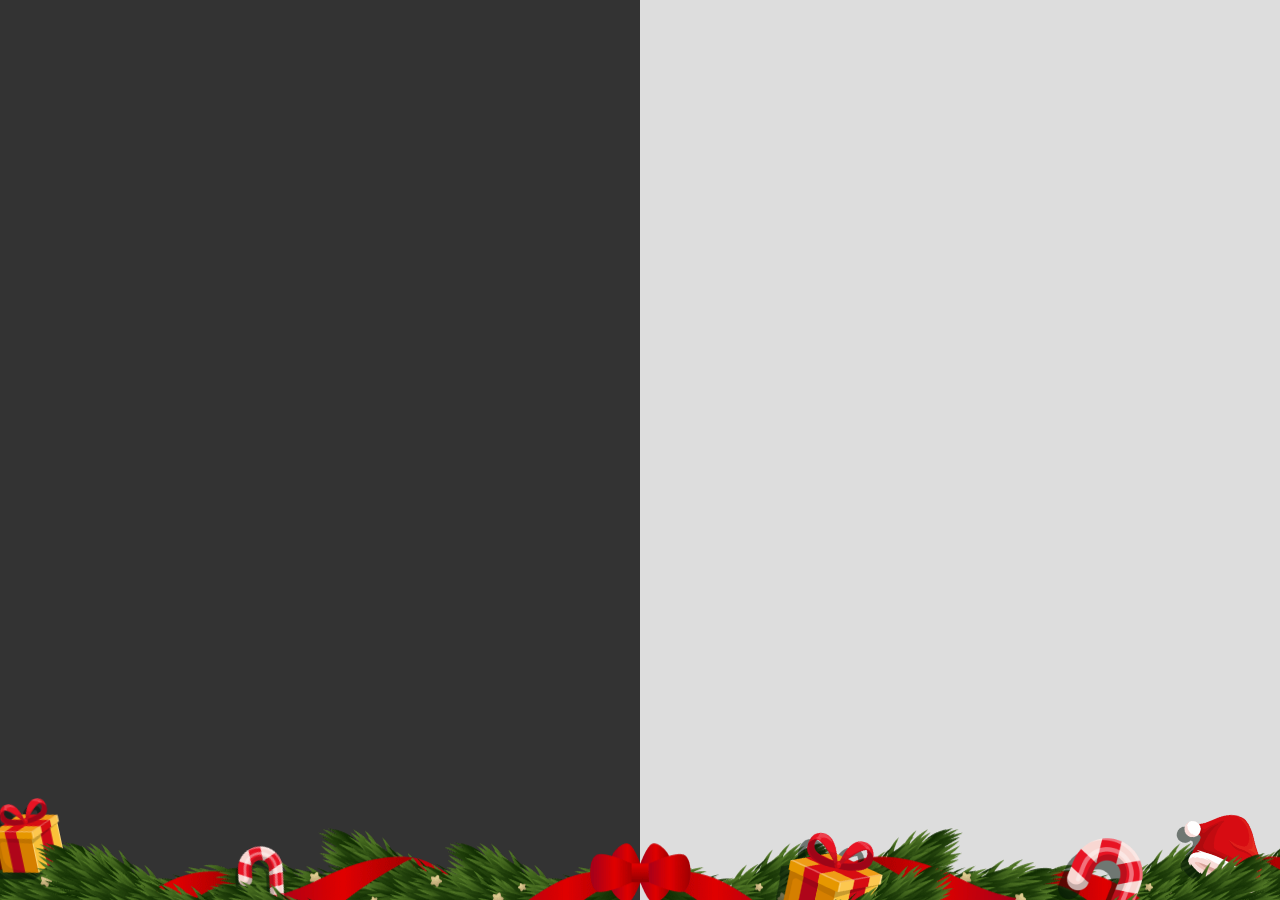
==== commit 5ba41922: "fix of position" ====
--- a/index.html
+++ b/index.html
@@ -127,58 +127,58 @@
       <div></div>
       <div></div>
     </div>
-    <!-- <div class="efe__header">
-      <div></div>
-      <div></div>
-      <div></div>
-      <div></div>
-      <div></div>
-      <div></div>
-      <div></div>
-      <div></div>
-      <div></div>
-      <div></div>
-      <div></div>
-      <div></div>
-      <div></div>
-      <div></div>
-      <div></div>
-      <div></div>
-      <div></div>
-      <div></div>
-      <div></div>
-      <div></div>
-      <div></div>
-      <div></div>
-      <div></div>
-      <div></div>
-      <div></div>
-      <div></div>
-      <div></div>
-      <div></div>
-      <div></div>
-      <div></div>
-      <div></div>
-      <div></div>
-      <div></div>
-      <div></div>
-      <div></div>
-      <div></div>
-      <div></div>
-      <div></div>
-      <div></div>
-      <div></div>
-      <div></div>
-      <div></div>
-      <div></div>
-      <div></div>
-      <div></div>
-      <div></div>
-      <div></div>
-      <div></div>
-      <div></div>
-      <div></div>
-    </div> -->
+    <div class="efe__header">
+      <div></div>
+      <div></div>
+      <div></div>
+      <div></div>
+      <div></div>
+      <div></div>
+      <div></div>
+      <div></div>
+      <div></div>
+      <div></div>
+      <div></div>
+      <div></div>
+      <div></div>
+      <div></div>
+      <div></div>
+      <div></div>
+      <div></div>
+      <div></div>
+      <div></div>
+      <div></div>
+      <div></div>
+      <div></div>
+      <div></div>
+      <div></div>
+      <div></div>
+      <div></div>
+      <div></div>
+      <div></div>
+      <div></div>
+      <div></div>
+      <div></div>
+      <div></div>
+      <div></div>
+      <div></div>
+      <div></div>
+      <div></div>
+      <div></div>
+      <div></div>
+      <div></div>
+      <div></div>
+      <div></div>
+      <div></div>
+      <div></div>
+      <div></div>
+      <div></div>
+      <div></div>
+      <div></div>
+      <div></div>
+      <div></div>
+      <div></div>
+    </div>
   </div>
   <div class="new-year">
     <div class="new-year__inner">
--- a/style/efe.css
+++ b/style/efe.css
@@ -1,20 +1,3 @@
-@keyframes wave {
-  0% {
-    transform: rotate(0deg);
-  }
-  20% {
-    transform: rotate(-5deg);
-  }
-  60% {
-    transform: rotate(4deg);
-  }
-  85% {
-    transform: rotate(-1deg);
-  }
-  100% {
-    transform: rotate(0deg);
-  }
-}
 .efe {
   top: 0;
   left: 0;
@@ -23,8 +6,9 @@
   bottom: 0;
   margin: 0 auto;
   z-index: 999999;
+  position: fixed;
   overflow: hidden;
-  position: absolute;
+  max-width: 100%;
   font-size: 19.2px;
   -webkit-user-select: none;
      -moz-user-select: none;
@@ -46,1813 +30,1404 @@
 .efe__falling > div:nth-child(4n+3) {
   background-image: url("../falling/snowflake-03.png");
 }
-.efe__header {
-  display: flex;
-  transform: translateY(-60%);
-  align-items: center;
-  justify-content: center;
-}
-.efe__header > div {
-  flex-shrink: 0;
-  transform-origin: center top;
-}
 
 .efe__falling > div:nth-child(1) {
-  opacity: 0.9203485055;
-  transform: translate(74em, -40px) scale(0.5876789361) rotate(61deg);
-  animation: fall-1 28s -12s linear infinite;
+  opacity: 0.8904708529;
+  transform: translate(98em, -40px) scale(0.8437488475) rotate(-117deg);
+  animation: fall-1 22s -28s linear infinite;
 }
 
 @keyframes fall-1 {
-  43% {
-    transform: translate(81em, 42vh) scale(0.5876789361) rotate(-130deg);
-  }
-  to {
-    transform: translate(82em, 100vh) scale(0.5876789361) rotate(-163deg);
+  39% {
+    transform: translate(91em, 41vh) scale(0.8437488475) rotate(26deg);
+  }
+  to {
+    transform: translate(93em, 100vh) scale(0.8437488475) rotate(-122deg);
   }
 }
 .efe__falling > div:nth-child(2) {
-  opacity: 0.7045172107;
-  transform: translate(44em, -40px) scale(0.8613438797) rotate(-100deg);
-  animation: fall-2 27s -24s linear infinite;
+  opacity: 0.9314772478;
+  transform: translate(-4em, -40px) scale(0.8134823963) rotate(168deg);
+  animation: fall-2 34s -15s linear infinite;
 }
 
 @keyframes fall-2 {
-  52% {
-    transform: translate(50em, 58vh) scale(0.8613438797) rotate(54deg);
-  }
-  to {
-    transform: translate(35em, 100vh) scale(0.8613438797) rotate(58deg);
+  51% {
+    transform: translate(3em, 47vh) scale(0.8134823963) rotate(-150deg);
+  }
+  to {
+    transform: translate(-3em, 100vh) scale(0.8134823963) rotate(-40deg);
   }
 }
 .efe__falling > div:nth-child(3) {
-  opacity: 0.5233434885;
-  transform: translate(24em, -40px) scale(0.8229584981) rotate(-171deg);
-  animation: fall-3 22s -6s linear infinite;
+  opacity: 0.6200923043;
+  transform: translate(51em, -40px) scale(0.5504543262) rotate(-17deg);
+  animation: fall-3 23s -3s linear infinite;
 }
 
 @keyframes fall-3 {
+  47% {
+    transform: translate(48em, 48vh) scale(0.5504543262) rotate(-179deg);
+  }
+  to {
+    transform: translate(56em, 100vh) scale(0.5504543262) rotate(41deg);
+  }
+}
+.efe__falling > div:nth-child(4) {
+  opacity: 0.664814434;
+  transform: translate(8em, -40px) scale(0.7929777164) rotate(126deg);
+  animation: fall-4 25s -12s linear infinite;
+}
+
+@keyframes fall-4 {
+  63% {
+    transform: translate(14em, 48vh) scale(0.7929777164) rotate(-107deg);
+  }
+  to {
+    transform: translate(20em, 100vh) scale(0.7929777164) rotate(-95deg);
+  }
+}
+.efe__falling > div:nth-child(5) {
+  opacity: 0.930775471;
+  transform: translate(69em, -40px) scale(0.8939643949) rotate(86deg);
+  animation: fall-5 33s -11s linear infinite;
+}
+
+@keyframes fall-5 {
+  60% {
+    transform: translate(57em, 46vh) scale(0.8939643949) rotate(-118deg);
+  }
+  to {
+    transform: translate(70em, 100vh) scale(0.8939643949) rotate(58deg);
+  }
+}
+.efe__falling > div:nth-child(6) {
+  opacity: 0.9922344782;
+  transform: translate(47em, -40px) scale(0.7585469052) rotate(114deg);
+  animation: fall-6 25s -2s linear infinite;
+}
+
+@keyframes fall-6 {
+  36% {
+    transform: translate(32em, 49vh) scale(0.7585469052) rotate(-148deg);
+  }
+  to {
+    transform: translate(48em, 100vh) scale(0.7585469052) rotate(46deg);
+  }
+}
+.efe__falling > div:nth-child(7) {
+  opacity: 0.8867944921;
+  transform: translate(29em, -40px) scale(0.8677672858) rotate(146deg);
+  animation: fall-7 22s -2s linear infinite;
+}
+
+@keyframes fall-7 {
+  53% {
+    transform: translate(33em, 44vh) scale(0.8677672858) rotate(106deg);
+  }
+  to {
+    transform: translate(21em, 100vh) scale(0.8677672858) rotate(152deg);
+  }
+}
+.efe__falling > div:nth-child(8) {
+  opacity: 0.9912732421;
+  transform: translate(84em, -40px) scale(0.926207368) rotate(101deg);
+  animation: fall-8 33s -21s linear infinite;
+}
+
+@keyframes fall-8 {
+  45% {
+    transform: translate(84em, 43vh) scale(0.926207368) rotate(50deg);
+  }
+  to {
+    transform: translate(92em, 100vh) scale(0.926207368) rotate(15deg);
+  }
+}
+.efe__falling > div:nth-child(9) {
+  opacity: 0.8873689813;
+  transform: translate(52em, -40px) scale(0.6026965165) rotate(-36deg);
+  animation: fall-9 25s -13s linear infinite;
+}
+
+@keyframes fall-9 {
+  63% {
+    transform: translate(54em, 43vh) scale(0.6026965165) rotate(-144deg);
+  }
+  to {
+    transform: translate(53em, 100vh) scale(0.6026965165) rotate(113deg);
+  }
+}
+.efe__falling > div:nth-child(10) {
+  opacity: 0.523030804;
+  transform: translate(19em, -40px) scale(0.915145655) rotate(64deg);
+  animation: fall-10 34s -18s linear infinite;
+}
+
+@keyframes fall-10 {
+  46% {
+    transform: translate(28em, 46vh) scale(0.915145655) rotate(-167deg);
+  }
+  to {
+    transform: translate(18em, 100vh) scale(0.915145655) rotate(156deg);
+  }
+}
+.efe__falling > div:nth-child(11) {
+  opacity: 0.6009908505;
+  transform: translate(65em, -40px) scale(0.9742746729) rotate(-86deg);
+  animation: fall-11 33s -30s linear infinite;
+}
+
+@keyframes fall-11 {
+  47% {
+    transform: translate(58em, 55vh) scale(0.9742746729) rotate(155deg);
+  }
+  to {
+    transform: translate(59em, 100vh) scale(0.9742746729) rotate(142deg);
+  }
+}
+.efe__falling > div:nth-child(12) {
+  opacity: 0.7643620034;
+  transform: translate(87em, -40px) scale(0.9666334177) rotate(14deg);
+  animation: fall-12 29s -8s linear infinite;
+}
+
+@keyframes fall-12 {
+  62% {
+    transform: translate(89em, 54vh) scale(0.9666334177) rotate(168deg);
+  }
+  to {
+    transform: translate(103em, 100vh) scale(0.9666334177) rotate(126deg);
+  }
+}
+.efe__falling > div:nth-child(13) {
+  opacity: 0.5740873696;
+  transform: translate(73em, -40px) scale(0.6586639163) rotate(50deg);
+  animation: fall-13 22s -25s linear infinite;
+}
+
+@keyframes fall-13 {
+  64% {
+    transform: translate(72em, 46vh) scale(0.6586639163) rotate(-101deg);
+  }
+  to {
+    transform: translate(88em, 100vh) scale(0.6586639163) rotate(73deg);
+  }
+}
+.efe__falling > div:nth-child(14) {
+  opacity: 0.685399024;
+  transform: translate(21em, -40px) scale(0.681620974) rotate(-78deg);
+  animation: fall-14 23s -19s linear infinite;
+}
+
+@keyframes fall-14 {
+  42% {
+    transform: translate(21em, 53vh) scale(0.681620974) rotate(-169deg);
+  }
+  to {
+    transform: translate(27em, 100vh) scale(0.681620974) rotate(62deg);
+  }
+}
+.efe__falling > div:nth-child(15) {
+  opacity: 0.89597741;
+  transform: translate(71em, -40px) scale(0.5690758586) rotate(-133deg);
+  animation: fall-15 32s -15s linear infinite;
+}
+
+@keyframes fall-15 {
   39% {
-    transform: translate(29em, 50vh) scale(0.8229584981) rotate(121deg);
-  }
-  to {
-    transform: translate(15em, 100vh) scale(0.8229584981) rotate(-124deg);
-  }
-}
-.efe__falling > div:nth-child(4) {
-  opacity: 0.5336021204;
-  transform: translate(49em, -40px) scale(0.8677564977) rotate(63deg);
-  animation: fall-4 22s -6s linear infinite;
-}
-
-@keyframes fall-4 {
-  41% {
-    transform: translate(47em, 54vh) scale(0.8677564977) rotate(4deg);
-  }
-  to {
-    transform: translate(42em, 100vh) scale(0.8677564977) rotate(-111deg);
-  }
-}
-.efe__falling > div:nth-child(5) {
-  opacity: 0.633030015;
-  transform: translate(13em, -40px) scale(0.5045780936) rotate(-165deg);
-  animation: fall-5 21s -16s linear infinite;
-}
-
-@keyframes fall-5 {
+    transform: translate(59em, 42vh) scale(0.5690758586) rotate(-84deg);
+  }
+  to {
+    transform: translate(66em, 100vh) scale(0.5690758586) rotate(170deg);
+  }
+}
+.efe__falling > div:nth-child(16) {
+  opacity: 0.9362249308;
+  transform: translate(106em, -40px) scale(0.8998253008) rotate(-47deg);
+  animation: fall-16 27s -2s linear infinite;
+}
+
+@keyframes fall-16 {
+  53% {
+    transform: translate(93em, 48vh) scale(0.8998253008) rotate(-111deg);
+  }
+  to {
+    transform: translate(101em, 100vh) scale(0.8998253008) rotate(93deg);
+  }
+}
+.efe__falling > div:nth-child(17) {
+  opacity: 0.9864007725;
+  transform: translate(89em, -40px) scale(0.7547189683) rotate(135deg);
+  animation: fall-17 27s -25s linear infinite;
+}
+
+@keyframes fall-17 {
+  64% {
+    transform: translate(89em, 48vh) scale(0.7547189683) rotate(-54deg);
+  }
+  to {
+    transform: translate(99em, 100vh) scale(0.7547189683) rotate(-49deg);
+  }
+}
+.efe__falling > div:nth-child(18) {
+  opacity: 0.8582079853;
+  transform: translate(76em, -40px) scale(0.681705546) rotate(-16deg);
+  animation: fall-18 32s -8s linear infinite;
+}
+
+@keyframes fall-18 {
+  36% {
+    transform: translate(79em, 44vh) scale(0.681705546) rotate(-57deg);
+  }
+  to {
+    transform: translate(68em, 100vh) scale(0.681705546) rotate(59deg);
+  }
+}
+.efe__falling > div:nth-child(19) {
+  opacity: 0.6381505691;
+  transform: translate(87em, -40px) scale(0.8156822369) rotate(58deg);
+  animation: fall-19 33s -16s linear infinite;
+}
+
+@keyframes fall-19 {
+  47% {
+    transform: translate(86em, 43vh) scale(0.8156822369) rotate(20deg);
+  }
+  to {
+    transform: translate(84em, 100vh) scale(0.8156822369) rotate(108deg);
+  }
+}
+.efe__falling > div:nth-child(20) {
+  opacity: 0.788621564;
+  transform: translate(98em, -40px) scale(0.8736103373) rotate(35deg);
+  animation: fall-20 33s -19s linear infinite;
+}
+
+@keyframes fall-20 {
+  63% {
+    transform: translate(92em, 44vh) scale(0.8736103373) rotate(-54deg);
+  }
+  to {
+    transform: translate(100em, 100vh) scale(0.8736103373) rotate(120deg);
+  }
+}
+.efe__falling > div:nth-child(21) {
+  opacity: 0.5643497125;
+  transform: translate(90em, -40px) scale(0.8788712032) rotate(-176deg);
+  animation: fall-21 23s -23s linear infinite;
+}
+
+@keyframes fall-21 {
+  38% {
+    transform: translate(98em, 42vh) scale(0.8788712032) rotate(-90deg);
+  }
+  to {
+    transform: translate(95em, 100vh) scale(0.8788712032) rotate(-75deg);
+  }
+}
+.efe__falling > div:nth-child(22) {
+  opacity: 0.993826217;
+  transform: translate(44em, -40px) scale(0.8949261656) rotate(-178deg);
+  animation: fall-22 33s -21s linear infinite;
+}
+
+@keyframes fall-22 {
+  53% {
+    transform: translate(41em, 42vh) scale(0.8949261656) rotate(143deg);
+  }
+  to {
+    transform: translate(39em, 100vh) scale(0.8949261656) rotate(-93deg);
+  }
+}
+.efe__falling > div:nth-child(23) {
+  opacity: 0.9875131255;
+  transform: translate(28em, -40px) scale(0.8950598323) rotate(-10deg);
+  animation: fall-23 33s -22s linear infinite;
+}
+
+@keyframes fall-23 {
   57% {
-    transform: translate(30em, 52vh) scale(0.5045780936) rotate(-77deg);
-  }
-  to {
-    transform: translate(28em, 100vh) scale(0.5045780936) rotate(121deg);
-  }
-}
-.efe__falling > div:nth-child(6) {
-  opacity: 0.9564132817;
-  transform: translate(20em, -40px) scale(0.7189221916) rotate(-52deg);
-  animation: fall-6 25s -21s linear infinite;
-}
-
-@keyframes fall-6 {
-  64% {
-    transform: translate(6em, 46vh) scale(0.7189221916) rotate(-148deg);
-  }
-  to {
-    transform: translate(8em, 100vh) scale(0.7189221916) rotate(150deg);
-  }
-}
-.efe__falling > div:nth-child(7) {
-  opacity: 0.5116191453;
-  transform: translate(63em, -40px) scale(0.5703405634) rotate(116deg);
-  animation: fall-7 32s -21s linear infinite;
-}
-
-@keyframes fall-7 {
-  36% {
-    transform: translate(64em, 43vh) scale(0.5703405634) rotate(-95deg);
-  }
-  to {
-    transform: translate(67em, 100vh) scale(0.5703405634) rotate(126deg);
-  }
-}
-.efe__falling > div:nth-child(8) {
-  opacity: 0.7342670153;
-  transform: translate(26em, -40px) scale(0.625396149) rotate(114deg);
-  animation: fall-8 23s -10s linear infinite;
-}
-
-@keyframes fall-8 {
-  57% {
-    transform: translate(14em, 58vh) scale(0.625396149) rotate(-31deg);
-  }
-  to {
-    transform: translate(10em, 100vh) scale(0.625396149) rotate(155deg);
-  }
-}
-.efe__falling > div:nth-child(9) {
-  opacity: 0.8634468733;
-  transform: translate(30em, -40px) scale(0.701651474) rotate(-170deg);
-  animation: fall-9 35s -16s linear infinite;
-}
-
-@keyframes fall-9 {
-  58% {
-    transform: translate(20em, 47vh) scale(0.701651474) rotate(-45deg);
-  }
-  to {
-    transform: translate(28em, 100vh) scale(0.701651474) rotate(-73deg);
-  }
-}
-.efe__falling > div:nth-child(10) {
-  opacity: 0.872259866;
-  transform: translate(54em, -40px) scale(0.713397724) rotate(-16deg);
-  animation: fall-10 25s -19s linear infinite;
-}
-
-@keyframes fall-10 {
-  56% {
-    transform: translate(62em, 52vh) scale(0.713397724) rotate(-96deg);
-  }
-  to {
-    transform: translate(63em, 100vh) scale(0.713397724) rotate(-64deg);
-  }
-}
-.efe__falling > div:nth-child(11) {
-  opacity: 0.8303814388;
-  transform: translate(101em, -40px) scale(0.9475831332) rotate(-106deg);
-  animation: fall-11 24s -30s linear infinite;
-}
-
-@keyframes fall-11 {
-  42% {
-    transform: translate(102em, 47vh) scale(0.9475831332) rotate(113deg);
-  }
-  to {
-    transform: translate(95em, 100vh) scale(0.9475831332) rotate(119deg);
-  }
-}
-.efe__falling > div:nth-child(12) {
-  opacity: 0.9264200223;
-  transform: translate(71em, -40px) scale(0.9556839618) rotate(-40deg);
-  animation: fall-12 24s -8s linear infinite;
-}
-
-@keyframes fall-12 {
-  37% {
-    transform: translate(73em, 50vh) scale(0.9556839618) rotate(-87deg);
-  }
-  to {
-    transform: translate(77em, 100vh) scale(0.9556839618) rotate(138deg);
-  }
-}
-.efe__falling > div:nth-child(13) {
-  opacity: 0.6793732998;
-  transform: translate(10em, -40px) scale(0.7130548977) rotate(-109deg);
-  animation: fall-13 33s -5s linear infinite;
-}
-
-@keyframes fall-13 {
+    transform: translate(12em, 46vh) scale(0.8950598323) rotate(-153deg);
+  }
+  to {
+    transform: translate(23em, 100vh) scale(0.8950598323) rotate(-43deg);
+  }
+}
+.efe__falling > div:nth-child(24) {
+  opacity: 0.7226724464;
+  transform: translate(73em, -40px) scale(0.654041613) rotate(130deg);
+  animation: fall-24 33s -15s linear infinite;
+}
+
+@keyframes fall-24 {
   59% {
-    transform: translate(12em, 51vh) scale(0.7130548977) rotate(-30deg);
-  }
-  to {
-    transform: translate(5em, 100vh) scale(0.7130548977) rotate(-77deg);
-  }
-}
-.efe__falling > div:nth-child(14) {
-  opacity: 0.9542807094;
-  transform: translate(51em, -40px) scale(0.8039456135) rotate(157deg);
-  animation: fall-14 32s -15s linear infinite;
-}
-
-@keyframes fall-14 {
-  60% {
-    transform: translate(43em, 59vh) scale(0.8039456135) rotate(167deg);
-  }
-  to {
-    transform: translate(53em, 100vh) scale(0.8039456135) rotate(-123deg);
-  }
-}
-.efe__falling > div:nth-child(15) {
-  opacity: 0.8256877595;
-  transform: translate(40em, -40px) scale(0.806380521) rotate(-52deg);
-  animation: fall-15 31s -15s linear infinite;
-}
-
-@keyframes fall-15 {
-  65% {
-    transform: translate(23em, 52vh) scale(0.806380521) rotate(68deg);
-  }
-  to {
-    transform: translate(34em, 100vh) scale(0.806380521) rotate(-138deg);
-  }
-}
-.efe__falling > div:nth-child(16) {
-  opacity: 0.8071403303;
-  transform: translate(43em, -40px) scale(0.6564084052) rotate(-40deg);
-  animation: fall-16 31s -27s linear infinite;
-}
-
-@keyframes fall-16 {
+    transform: translate(78em, 46vh) scale(0.654041613) rotate(-84deg);
+  }
+  to {
+    transform: translate(67em, 100vh) scale(0.654041613) rotate(-162deg);
+  }
+}
+.efe__falling > div:nth-child(25) {
+  opacity: 0.5156582294;
+  transform: translate(92em, -40px) scale(0.7786032191) rotate(-102deg);
+  animation: fall-25 34s -27s linear infinite;
+}
+
+@keyframes fall-25 {
   61% {
-    transform: translate(37em, 57vh) scale(0.6564084052) rotate(-144deg);
-  }
-  to {
-    transform: translate(44em, 100vh) scale(0.6564084052) rotate(113deg);
-  }
-}
-.efe__falling > div:nth-child(17) {
-  opacity: 0.7089224554;
-  transform: translate(87em, -40px) scale(0.951856292) rotate(49deg);
-  animation: fall-17 29s -8s linear infinite;
-}
-
-@keyframes fall-17 {
-  58% {
-    transform: translate(86em, 54vh) scale(0.951856292) rotate(4deg);
-  }
-  to {
-    transform: translate(78em, 100vh) scale(0.951856292) rotate(-68deg);
-  }
-}
-.efe__falling > div:nth-child(18) {
-  opacity: 0.6064570726;
-  transform: translate(22em, -40px) scale(0.549623792) rotate(125deg);
-  animation: fall-18 28s -21s linear infinite;
-}
-
-@keyframes fall-18 {
-  38% {
-    transform: translate(17em, 46vh) scale(0.549623792) rotate(79deg);
-  }
-  to {
-    transform: translate(16em, 100vh) scale(0.549623792) rotate(167deg);
-  }
-}
-.efe__falling > div:nth-child(19) {
-  opacity: 0.9346139404;
-  transform: translate(76em, -40px) scale(0.8775803216) rotate(129deg);
-  animation: fall-19 32s -12s linear infinite;
-}
-
-@keyframes fall-19 {
-  59% {
-    transform: translate(76em, 54vh) scale(0.8775803216) rotate(68deg);
-  }
-  to {
-    transform: translate(71em, 100vh) scale(0.8775803216) rotate(-106deg);
-  }
-}
-.efe__falling > div:nth-child(20) {
-  opacity: 0.6169335603;
-  transform: translate(82em, -40px) scale(0.7803909559) rotate(156deg);
-  animation: fall-20 25s -8s linear infinite;
-}
-
-@keyframes fall-20 {
-  44% {
-    transform: translate(72em, 43vh) scale(0.7803909559) rotate(157deg);
-  }
-  to {
-    transform: translate(88em, 100vh) scale(0.7803909559) rotate(-71deg);
-  }
-}
-.efe__falling > div:nth-child(21) {
-  opacity: 0.573645657;
-  transform: translate(104em, -40px) scale(0.5428646233) rotate(36deg);
-  animation: fall-21 28s -28s linear infinite;
-}
-
-@keyframes fall-21 {
-  47% {
-    transform: translate(108em, 47vh) scale(0.5428646233) rotate(-135deg);
-  }
-  to {
-    transform: translate(100em, 100vh) scale(0.5428646233) rotate(131deg);
-  }
-}
-.efe__falling > div:nth-child(22) {
-  opacity: 0.9237580565;
-  transform: translate(9em, -40px) scale(0.631970951) rotate(154deg);
-  animation: fall-22 23s -17s linear infinite;
-}
-
-@keyframes fall-22 {
-  65% {
-    transform: translate(6em, 55vh) scale(0.631970951) rotate(54deg);
-  }
-  to {
-    transform: translate(13em, 100vh) scale(0.631970951) rotate(86deg);
-  }
-}
-.efe__falling > div:nth-child(23) {
-  opacity: 0.6572577027;
-  transform: translate(7em, -40px) scale(0.523584333) rotate(114deg);
-  animation: fall-23 24s -22s linear infinite;
-}
-
-@keyframes fall-23 {
-  63% {
-    transform: translate(7em, 56vh) scale(0.523584333) rotate(90deg);
-  }
-  to {
-    transform: translate(4em, 100vh) scale(0.523584333) rotate(-6deg);
-  }
-}
-.efe__falling > div:nth-child(24) {
-  opacity: 0.6128975014;
-  transform: translate(61em, -40px) scale(0.6278193731) rotate(-174deg);
-  animation: fall-24 34s -24s linear infinite;
-}
-
-@keyframes fall-24 {
-  54% {
-    transform: translate(58em, 41vh) scale(0.6278193731) rotate(-60deg);
-  }
-  to {
-    transform: translate(67em, 100vh) scale(0.6278193731) rotate(65deg);
-  }
-}
-.efe__falling > div:nth-child(25) {
-  opacity: 0.608475726;
-  transform: translate(6em, -40px) scale(0.7897604683) rotate(-100deg);
-  animation: fall-25 32s -6s linear infinite;
-}
-
-@keyframes fall-25 {
-  55% {
-    transform: translate(13em, 57vh) scale(0.7897604683) rotate(-13deg);
-  }
-  to {
-    transform: translate(4em, 100vh) scale(0.7897604683) rotate(113deg);
+    transform: translate(98em, 58vh) scale(0.7786032191) rotate(-45deg);
+  }
+  to {
+    transform: translate(94em, 100vh) scale(0.7786032191) rotate(113deg);
   }
 }
 .efe__falling > div:nth-child(26) {
-  opacity: 0.793856108;
-  transform: translate(25em, -40px) scale(0.9566676787) rotate(43deg);
-  animation: fall-26 23s -26s linear infinite;
+  opacity: 0.6816413762;
+  transform: translate(51em, -40px) scale(0.8203394945) rotate(-175deg);
+  animation: fall-26 35s -1s linear infinite;
 }
 
 @keyframes fall-26 {
   63% {
-    transform: translate(34em, 49vh) scale(0.9566676787) rotate(-153deg);
-  }
-  to {
-    transform: translate(37em, 100vh) scale(0.9566676787) rotate(-45deg);
+    transform: translate(61em, 52vh) scale(0.8203394945) rotate(104deg);
+  }
+  to {
+    transform: translate(63em, 100vh) scale(0.8203394945) rotate(-164deg);
   }
 }
 .efe__falling > div:nth-child(27) {
-  opacity: 0.828558194;
-  transform: translate(15em, -40px) scale(0.7634955936) rotate(-118deg);
-  animation: fall-27 28s -19s linear infinite;
+  opacity: 0.6064172352;
+  transform: translate(100em, -40px) scale(0.6881009615) rotate(-105deg);
+  animation: fall-27 30s -26s linear infinite;
 }
 
 @keyframes fall-27 {
+  43% {
+    transform: translate(106em, 43vh) scale(0.6881009615) rotate(-114deg);
+  }
+  to {
+    transform: translate(93em, 100vh) scale(0.6881009615) rotate(-44deg);
+  }
+}
+.efe__falling > div:nth-child(28) {
+  opacity: 0.504094781;
+  transform: translate(64em, -40px) scale(0.5988099038) rotate(-147deg);
+  animation: fall-28 29s -22s linear infinite;
+}
+
+@keyframes fall-28 {
+  46% {
+    transform: translate(67em, 46vh) scale(0.5988099038) rotate(10deg);
+  }
+  to {
+    transform: translate(61em, 100vh) scale(0.5988099038) rotate(-29deg);
+  }
+}
+.efe__falling > div:nth-child(29) {
+  opacity: 0.8065671488;
+  transform: translate(103em, -40px) scale(0.9110158333) rotate(-88deg);
+  animation: fall-29 26s -30s linear infinite;
+}
+
+@keyframes fall-29 {
+  51% {
+    transform: translate(103em, 57vh) scale(0.9110158333) rotate(50deg);
+  }
+  to {
+    transform: translate(98em, 100vh) scale(0.9110158333) rotate(31deg);
+  }
+}
+.efe__falling > div:nth-child(30) {
+  opacity: 0.570178522;
+  transform: translate(13em, -40px) scale(0.5226790698) rotate(-157deg);
+  animation: fall-30 28s -21s linear infinite;
+}
+
+@keyframes fall-30 {
   37% {
-    transform: translate(22em, 53vh) scale(0.7634955936) rotate(-63deg);
-  }
-  to {
-    transform: translate(28em, 100vh) scale(0.7634955936) rotate(114deg);
-  }
-}
-.efe__falling > div:nth-child(28) {
-  opacity: 0.7563359414;
-  transform: translate(72em, -40px) scale(0.9213071096) rotate(69deg);
-  animation: fall-28 30s -24s linear infinite;
-}
-
-@keyframes fall-28 {
+    transform: translate(12em, 45vh) scale(0.5226790698) rotate(12deg);
+  }
+  to {
+    transform: translate(14em, 100vh) scale(0.5226790698) rotate(12deg);
+  }
+}
+.efe__falling > div:nth-child(31) {
+  opacity: 0.9160798469;
+  transform: translate(97em, -40px) scale(0.6453127081) rotate(64deg);
+  animation: fall-31 22s -21s linear infinite;
+}
+
+@keyframes fall-31 {
+  47% {
+    transform: translate(86em, 50vh) scale(0.6453127081) rotate(-152deg);
+  }
+  to {
+    transform: translate(81em, 100vh) scale(0.6453127081) rotate(-61deg);
+  }
+}
+.efe__falling > div:nth-child(32) {
+  opacity: 0.6681501535;
+  transform: translate(45em, -40px) scale(0.8758985398) rotate(103deg);
+  animation: fall-32 33s -18s linear infinite;
+}
+
+@keyframes fall-32 {
+  41% {
+    transform: translate(45em, 49vh) scale(0.8758985398) rotate(106deg);
+  }
+  to {
+    transform: translate(50em, 100vh) scale(0.8758985398) rotate(59deg);
+  }
+}
+.efe__falling > div:nth-child(33) {
+  opacity: 0.6925303336;
+  transform: translate(69em, -40px) scale(0.559470658) rotate(157deg);
+  animation: fall-33 35s -4s linear infinite;
+}
+
+@keyframes fall-33 {
+  45% {
+    transform: translate(85em, 53vh) scale(0.559470658) rotate(-81deg);
+  }
+  to {
+    transform: translate(82em, 100vh) scale(0.559470658) rotate(129deg);
+  }
+}
+.efe__falling > div:nth-child(34) {
+  opacity: 0.5483503118;
+  transform: translate(40em, -40px) scale(0.6037224055) rotate(-84deg);
+  animation: fall-34 23s -20s linear infinite;
+}
+
+@keyframes fall-34 {
+  62% {
+    transform: translate(42em, 58vh) scale(0.6037224055) rotate(46deg);
+  }
+  to {
+    transform: translate(30em, 100vh) scale(0.6037224055) rotate(-20deg);
+  }
+}
+.efe__falling > div:nth-child(35) {
+  opacity: 0.9401240591;
+  transform: translate(34em, -40px) scale(0.6171554932) rotate(-127deg);
+  animation: fall-35 34s -29s linear infinite;
+}
+
+@keyframes fall-35 {
+  38% {
+    transform: translate(36em, 46vh) scale(0.6171554932) rotate(-112deg);
+  }
+  to {
+    transform: translate(45em, 100vh) scale(0.6171554932) rotate(-173deg);
+  }
+}
+.efe__falling > div:nth-child(36) {
+  opacity: 0.8019352829;
+  transform: translate(54em, -40px) scale(0.9165855526) rotate(164deg);
+  animation: fall-36 35s -29s linear infinite;
+}
+
+@keyframes fall-36 {
+  56% {
+    transform: translate(59em, 43vh) scale(0.9165855526) rotate(-168deg);
+  }
+  to {
+    transform: translate(62em, 100vh) scale(0.9165855526) rotate(-7deg);
+  }
+}
+.efe__falling > div:nth-child(37) {
+  opacity: 0.9890003334;
+  transform: translate(94em, -40px) scale(0.7994260255) rotate(-146deg);
+  animation: fall-37 25s -26s linear infinite;
+}
+
+@keyframes fall-37 {
+  62% {
+    transform: translate(85em, 60vh) scale(0.7994260255) rotate(-132deg);
+  }
+  to {
+    transform: translate(86em, 100vh) scale(0.7994260255) rotate(-103deg);
+  }
+}
+.efe__falling > div:nth-child(38) {
+  opacity: 0.7462850549;
+  transform: translate(13em, -40px) scale(0.8084242481) rotate(-101deg);
+  animation: fall-38 29s -26s linear infinite;
+}
+
+@keyframes fall-38 {
   52% {
-    transform: translate(78em, 48vh) scale(0.9213071096) rotate(159deg);
-  }
-  to {
-    transform: translate(73em, 100vh) scale(0.9213071096) rotate(174deg);
-  }
-}
-.efe__falling > div:nth-child(29) {
-  opacity: 0.8236585419;
-  transform: translate(-3em, -40px) scale(0.947348433) rotate(101deg);
-  animation: fall-29 27s -30s linear infinite;
-}
-
-@keyframes fall-29 {
-  55% {
-    transform: translate(12em, 47vh) scale(0.947348433) rotate(-135deg);
-  }
-  to {
-    transform: translate(4em, 100vh) scale(0.947348433) rotate(-88deg);
-  }
-}
-.efe__falling > div:nth-child(30) {
-  opacity: 0.8146653606;
-  transform: translate(19em, -40px) scale(0.7572334982) rotate(158deg);
-  animation: fall-30 23s -29s linear infinite;
-}
-
-@keyframes fall-30 {
-  59% {
-    transform: translate(21em, 45vh) scale(0.7572334982) rotate(95deg);
-  }
-  to {
-    transform: translate(23em, 100vh) scale(0.7572334982) rotate(23deg);
-  }
-}
-.efe__falling > div:nth-child(31) {
-  opacity: 0.7275884771;
-  transform: translate(90em, -40px) scale(0.5603101799) rotate(-90deg);
-  animation: fall-31 34s -17s linear infinite;
-}
-
-@keyframes fall-31 {
+    transform: translate(14em, 52vh) scale(0.8084242481) rotate(101deg);
+  }
+  to {
+    transform: translate(27em, 100vh) scale(0.8084242481) rotate(-174deg);
+  }
+}
+.efe__falling > div:nth-child(39) {
+  opacity: 0.5795204536;
+  transform: translate(38em, -40px) scale(0.7830285479) rotate(-140deg);
+  animation: fall-39 24s -23s linear infinite;
+}
+
+@keyframes fall-39 {
+  46% {
+    transform: translate(39em, 51vh) scale(0.7830285479) rotate(40deg);
+  }
+  to {
+    transform: translate(40em, 100vh) scale(0.7830285479) rotate(101deg);
+  }
+}
+.efe__falling > div:nth-child(40) {
+  opacity: 0.7596440365;
+  transform: translate(8em, -40px) scale(0.9862416728) rotate(6deg);
+  animation: fall-40 30s -5s linear infinite;
+}
+
+@keyframes fall-40 {
+  39% {
+    transform: translate(12em, 43vh) scale(0.9862416728) rotate(-24deg);
+  }
+  to {
+    transform: translate(11em, 100vh) scale(0.9862416728) rotate(86deg);
+  }
+}
+.efe__falling > div:nth-child(41) {
+  opacity: 0.5878372977;
+  transform: translate(109em, -40px) scale(0.950952011) rotate(117deg);
+  animation: fall-41 34s -11s linear infinite;
+}
+
+@keyframes fall-41 {
+  37% {
+    transform: translate(95em, 42vh) scale(0.950952011) rotate(-75deg);
+  }
+  to {
+    transform: translate(94em, 100vh) scale(0.950952011) rotate(162deg);
+  }
+}
+.efe__falling > div:nth-child(42) {
+  opacity: 0.8603975279;
+  transform: translate(61em, -40px) scale(0.74044929) rotate(141deg);
+  animation: fall-42 32s -14s linear infinite;
+}
+
+@keyframes fall-42 {
+  49% {
+    transform: translate(61em, 43vh) scale(0.74044929) rotate(-178deg);
+  }
+  to {
+    transform: translate(52em, 100vh) scale(0.74044929) rotate(-173deg);
+  }
+}
+.efe__falling > div:nth-child(43) {
+  opacity: 0.929202191;
+  transform: translate(10em, -40px) scale(0.6475763659) rotate(-135deg);
+  animation: fall-43 24s -5s linear infinite;
+}
+
+@keyframes fall-43 {
+  65% {
+    transform: translate(6em, 58vh) scale(0.6475763659) rotate(113deg);
+  }
+  to {
+    transform: translate(10em, 100vh) scale(0.6475763659) rotate(64deg);
+  }
+}
+.efe__falling > div:nth-child(44) {
+  opacity: 0.6656842931;
+  transform: translate(18em, -40px) scale(0.7372345324) rotate(-126deg);
+  animation: fall-44 35s -6s linear infinite;
+}
+
+@keyframes fall-44 {
   38% {
-    transform: translate(82em, 48vh) scale(0.5603101799) rotate(-21deg);
-  }
-  to {
-    transform: translate(77em, 100vh) scale(0.5603101799) rotate(-41deg);
-  }
-}
-.efe__falling > div:nth-child(32) {
-  opacity: 0.956578912;
-  transform: translate(98em, -40px) scale(0.9855141091) rotate(-150deg);
-  animation: fall-32 23s -28s linear infinite;
-}
-
-@keyframes fall-32 {
+    transform: translate(8em, 44vh) scale(0.7372345324) rotate(-169deg);
+  }
+  to {
+    transform: translate(12em, 100vh) scale(0.7372345324) rotate(91deg);
+  }
+}
+.efe__falling > div:nth-child(45) {
+  opacity: 0.7039686707;
+  transform: translate(32em, -40px) scale(0.7545882418) rotate(-147deg);
+  animation: fall-45 32s -26s linear infinite;
+}
+
+@keyframes fall-45 {
+  42% {
+    transform: translate(30em, 54vh) scale(0.7545882418) rotate(-79deg);
+  }
+  to {
+    transform: translate(42em, 100vh) scale(0.7545882418) rotate(-35deg);
+  }
+}
+.efe__falling > div:nth-child(46) {
+  opacity: 0.7284188358;
+  transform: translate(74em, -40px) scale(0.7865556136) rotate(-41deg);
+  animation: fall-46 29s -28s linear infinite;
+}
+
+@keyframes fall-46 {
+  41% {
+    transform: translate(91em, 52vh) scale(0.7865556136) rotate(149deg);
+  }
+  to {
+    transform: translate(90em, 100vh) scale(0.7865556136) rotate(11deg);
+  }
+}
+.efe__falling > div:nth-child(47) {
+  opacity: 0.6938454927;
+  transform: translate(47em, -40px) scale(0.61243621) rotate(147deg);
+  animation: fall-47 26s -8s linear infinite;
+}
+
+@keyframes fall-47 {
+  44% {
+    transform: translate(49em, 44vh) scale(0.61243621) rotate(-113deg);
+  }
+  to {
+    transform: translate(60em, 100vh) scale(0.61243621) rotate(127deg);
+  }
+}
+.efe__falling > div:nth-child(48) {
+  opacity: 0.6126546867;
+  transform: translate(17em, -40px) scale(0.5926971555) rotate(65deg);
+  animation: fall-48 32s -9s linear infinite;
+}
+
+@keyframes fall-48 {
+  36% {
+    transform: translate(14em, 56vh) scale(0.5926971555) rotate(9deg);
+  }
+  to {
+    transform: translate(7em, 100vh) scale(0.5926971555) rotate(144deg);
+  }
+}
+.efe__falling > div:nth-child(49) {
+  opacity: 0.5287823543;
+  transform: translate(102em, -40px) scale(0.8580037547) rotate(-171deg);
+  animation: fall-49 30s -12s linear infinite;
+}
+
+@keyframes fall-49 {
+  40% {
+    transform: translate(98em, 41vh) scale(0.8580037547) rotate(25deg);
+  }
+  to {
+    transform: translate(106em, 100vh) scale(0.8580037547) rotate(177deg);
+  }
+}
+.efe__falling > div:nth-child(50) {
+  opacity: 0.940607937;
+  transform: translate(10em, -40px) scale(0.5589396015) rotate(101deg);
+  animation: fall-50 30s -20s linear infinite;
+}
+
+@keyframes fall-50 {
+  58% {
+    transform: translate(16em, 52vh) scale(0.5589396015) rotate(44deg);
+  }
+  to {
+    transform: translate(20em, 100vh) scale(0.5589396015) rotate(-177deg);
+  }
+}
+.efe__falling > div:nth-child(51) {
+  opacity: 0.5216268781;
+  transform: translate(17em, -40px) scale(0.822374635) rotate(105deg);
+  animation: fall-51 26s -20s linear infinite;
+}
+
+@keyframes fall-51 {
+  47% {
+    transform: translate(11em, 46vh) scale(0.822374635) rotate(-93deg);
+  }
+  to {
+    transform: translate(16em, 100vh) scale(0.822374635) rotate(-90deg);
+  }
+}
+.efe__falling > div:nth-child(52) {
+  opacity: 0.7041002689;
+  transform: translate(75em, -40px) scale(0.8992283231) rotate(147deg);
+  animation: fall-52 29s -3s linear infinite;
+}
+
+@keyframes fall-52 {
+  46% {
+    transform: translate(58em, 45vh) scale(0.8992283231) rotate(-2deg);
+  }
+  to {
+    transform: translate(68em, 100vh) scale(0.8992283231) rotate(-40deg);
+  }
+}
+.efe__falling > div:nth-child(53) {
+  opacity: 0.7801675299;
+  transform: translate(81em, -40px) scale(0.7864869093) rotate(140deg);
+  animation: fall-53 34s -13s linear infinite;
+}
+
+@keyframes fall-53 {
+  48% {
+    transform: translate(84em, 44vh) scale(0.7864869093) rotate(-28deg);
+  }
+  to {
+    transform: translate(80em, 100vh) scale(0.7864869093) rotate(-108deg);
+  }
+}
+.efe__falling > div:nth-child(54) {
+  opacity: 0.8685077876;
+  transform: translate(76em, -40px) scale(0.7045080572) rotate(117deg);
+  animation: fall-54 25s -9s linear infinite;
+}
+
+@keyframes fall-54 {
+  37% {
+    transform: translate(88em, 51vh) scale(0.7045080572) rotate(21deg);
+  }
+  to {
+    transform: translate(81em, 100vh) scale(0.7045080572) rotate(115deg);
+  }
+}
+.efe__falling > div:nth-child(55) {
+  opacity: 0.7040854118;
+  transform: translate(44em, -40px) scale(0.748360162) rotate(39deg);
+  animation: fall-55 26s -4s linear infinite;
+}
+
+@keyframes fall-55 {
+  65% {
+    transform: translate(40em, 55vh) scale(0.748360162) rotate(115deg);
+  }
+  to {
+    transform: translate(54em, 100vh) scale(0.748360162) rotate(-118deg);
+  }
+}
+.efe__falling > div:nth-child(56) {
+  opacity: 0.8864088123;
+  transform: translate(87em, -40px) scale(0.7196745077) rotate(68deg);
+  animation: fall-56 28s -7s linear infinite;
+}
+
+@keyframes fall-56 {
   54% {
-    transform: translate(96em, 52vh) scale(0.9855141091) rotate(159deg);
-  }
-  to {
-    transform: translate(89em, 100vh) scale(0.9855141091) rotate(-11deg);
-  }
-}
-.efe__falling > div:nth-child(33) {
-  opacity: 0.6464367566;
-  transform: translate(47em, -40px) scale(0.8124372764) rotate(82deg);
-  animation: fall-33 35s -3s linear infinite;
-}
-
-@keyframes fall-33 {
+    transform: translate(85em, 59vh) scale(0.7196745077) rotate(131deg);
+  }
+  to {
+    transform: translate(86em, 100vh) scale(0.7196745077) rotate(-48deg);
+  }
+}
+.efe__falling > div:nth-child(57) {
+  opacity: 0.9195054861;
+  transform: translate(51em, -40px) scale(0.9119675104) rotate(-143deg);
+  animation: fall-57 30s -5s linear infinite;
+}
+
+@keyframes fall-57 {
+  57% {
+    transform: translate(62em, 49vh) scale(0.9119675104) rotate(70deg);
+  }
+  to {
+    transform: translate(53em, 100vh) scale(0.9119675104) rotate(-138deg);
+  }
+}
+.efe__falling > div:nth-child(58) {
+  opacity: 0.5155522342;
+  transform: translate(78em, -40px) scale(0.822181342) rotate(86deg);
+  animation: fall-58 25s -24s linear infinite;
+}
+
+@keyframes fall-58 {
+  43% {
+    transform: translate(82em, 47vh) scale(0.822181342) rotate(50deg);
+  }
+  to {
+    transform: translate(80em, 100vh) scale(0.822181342) rotate(-141deg);
+  }
+}
+.efe__falling > div:nth-child(59) {
+  opacity: 0.7423582236;
+  transform: translate(36em, -40px) scale(0.6135251106) rotate(-106deg);
+  animation: fall-59 31s -6s linear infinite;
+}
+
+@keyframes fall-59 {
+  41% {
+    transform: translate(52em, 49vh) scale(0.6135251106) rotate(147deg);
+  }
+  to {
+    transform: translate(52em, 100vh) scale(0.6135251106) rotate(-47deg);
+  }
+}
+.efe__falling > div:nth-child(60) {
+  opacity: 0.5946211105;
+  transform: translate(40em, -40px) scale(0.5019240408) rotate(-60deg);
+  animation: fall-60 35s -3s linear infinite;
+}
+
+@keyframes fall-60 {
+  61% {
+    transform: translate(39em, 47vh) scale(0.5019240408) rotate(29deg);
+  }
+  to {
+    transform: translate(48em, 100vh) scale(0.5019240408) rotate(145deg);
+  }
+}
+.efe__falling > div:nth-child(61) {
+  opacity: 0.7077809644;
+  transform: translate(0em, -40px) scale(0.9487007416) rotate(143deg);
+  animation: fall-61 27s -17s linear infinite;
+}
+
+@keyframes fall-61 {
   42% {
-    transform: translate(63em, 46vh) scale(0.8124372764) rotate(97deg);
-  }
-  to {
-    transform: translate(53em, 100vh) scale(0.8124372764) rotate(26deg);
-  }
-}
-.efe__falling > div:nth-child(34) {
-  opacity: 0.505192225;
-  transform: translate(20em, -40px) scale(0.9173230498) rotate(54deg);
-  animation: fall-34 22s -3s linear infinite;
-}
-
-@keyframes fall-34 {
-  58% {
-    transform: translate(5em, 55vh) scale(0.9173230498) rotate(104deg);
-  }
-  to {
-    transform: translate(9em, 100vh) scale(0.9173230498) rotate(147deg);
-  }
-}
-.efe__falling > div:nth-child(35) {
-  opacity: 0.5890761059;
-  transform: translate(26em, -40px) scale(0.6092453669) rotate(52deg);
-  animation: fall-35 33s -24s linear infinite;
-}
-
-@keyframes fall-35 {
-  53% {
-    transform: translate(13em, 56vh) scale(0.6092453669) rotate(-146deg);
-  }
-  to {
-    transform: translate(17em, 100vh) scale(0.6092453669) rotate(-48deg);
-  }
-}
-.efe__falling > div:nth-child(36) {
-  opacity: 0.5944711693;
-  transform: translate(-3em, -40px) scale(0.9936478149) rotate(-140deg);
-  animation: fall-36 28s -13s linear infinite;
-}
-
-@keyframes fall-36 {
-  36% {
-    transform: translate(16em, 53vh) scale(0.9936478149) rotate(-111deg);
-  }
-  to {
-    transform: translate(11em, 100vh) scale(0.9936478149) rotate(100deg);
-  }
-}
-.efe__falling > div:nth-child(37) {
-  opacity: 0.5081822004;
-  transform: translate(42em, -40px) scale(0.9322024948) rotate(134deg);
-  animation: fall-37 28s -25s linear infinite;
-}
-
-@keyframes fall-37 {
-  49% {
-    transform: translate(30em, 51vh) scale(0.9322024948) rotate(81deg);
-  }
-  to {
-    transform: translate(32em, 100vh) scale(0.9322024948) rotate(-85deg);
-  }
-}
-.efe__falling > div:nth-child(38) {
-  opacity: 0.5717662547;
-  transform: translate(79em, -40px) scale(0.7916544282) rotate(-70deg);
-  animation: fall-38 35s -2s linear infinite;
-}
-
-@keyframes fall-38 {
-  37% {
-    transform: translate(67em, 51vh) scale(0.7916544282) rotate(92deg);
-  }
-  to {
-    transform: translate(82em, 100vh) scale(0.7916544282) rotate(-123deg);
-  }
-}
-.efe__falling > div:nth-child(39) {
-  opacity: 0.8685142397;
-  transform: translate(62em, -40px) scale(0.5509395147) rotate(-83deg);
-  animation: fall-39 35s -20s linear infinite;
-}
-
-@keyframes fall-39 {
-  56% {
-    transform: translate(52em, 42vh) scale(0.5509395147) rotate(-58deg);
-  }
-  to {
-    transform: translate(61em, 100vh) scale(0.5509395147) rotate(22deg);
-  }
-}
-.efe__falling > div:nth-child(40) {
-  opacity: 0.5207167081;
-  transform: translate(103em, -40px) scale(0.5876984641) rotate(167deg);
-  animation: fall-40 30s -19s linear infinite;
-}
-
-@keyframes fall-40 {
+    transform: translate(4em, 46vh) scale(0.9487007416) rotate(-109deg);
+  }
+  to {
+    transform: translate(12em, 100vh) scale(0.9487007416) rotate(-107deg);
+  }
+}
+.efe__falling > div:nth-child(62) {
+  opacity: 0.6716990116;
+  transform: translate(31em, -40px) scale(0.639702647) rotate(-135deg);
+  animation: fall-62 30s -27s linear infinite;
+}
+
+@keyframes fall-62 {
+  39% {
+    transform: translate(41em, 41vh) scale(0.639702647) rotate(-134deg);
+  }
+  to {
+    transform: translate(40em, 100vh) scale(0.639702647) rotate(-79deg);
+  }
+}
+.efe__falling > div:nth-child(63) {
+  opacity: 0.6773201029;
+  transform: translate(44em, -40px) scale(0.6465445161) rotate(-47deg);
+  animation: fall-63 30s -13s linear infinite;
+}
+
+@keyframes fall-63 {
   52% {
-    transform: translate(105em, 54vh) scale(0.5876984641) rotate(-48deg);
-  }
-  to {
-    transform: translate(98em, 100vh) scale(0.5876984641) rotate(-155deg);
-  }
-}
-.efe__falling > div:nth-child(41) {
-  opacity: 0.6281244846;
-  transform: translate(69em, -40px) scale(0.6737984237) rotate(7deg);
-  animation: fall-41 32s -14s linear infinite;
-}
-
-@keyframes fall-41 {
-  63% {
-    transform: translate(71em, 60vh) scale(0.6737984237) rotate(-60deg);
-  }
-  to {
-    transform: translate(70em, 100vh) scale(0.6737984237) rotate(-42deg);
-  }
-}
-.efe__falling > div:nth-child(42) {
-  opacity: 0.5369494223;
-  transform: translate(100em, -40px) scale(0.5380662088) rotate(-94deg);
-  animation: fall-42 31s -16s linear infinite;
-}
-
-@keyframes fall-42 {
-  39% {
-    transform: translate(101em, 50vh) scale(0.5380662088) rotate(-13deg);
-  }
-  to {
-    transform: translate(97em, 100vh) scale(0.5380662088) rotate(10deg);
-  }
-}
-.efe__falling > div:nth-child(43) {
-  opacity: 0.7820612195;
-  transform: translate(4em, -40px) scale(0.9478862623) rotate(115deg);
-  animation: fall-43 33s -21s linear infinite;
-}
-
-@keyframes fall-43 {
-  45% {
-    transform: translate(0em, 59vh) scale(0.9478862623) rotate(51deg);
-  }
-  to {
-    transform: translate(7em, 100vh) scale(0.9478862623) rotate(-30deg);
-  }
-}
-.efe__falling > div:nth-child(44) {
-  opacity: 0.8207399745;
-  transform: translate(88em, -40px) scale(0.7922475021) rotate(165deg);
-  animation: fall-44 26s -14s linear infinite;
-}
-
-@keyframes fall-44 {
-  61% {
-    transform: translate(91em, 51vh) scale(0.7922475021) rotate(-158deg);
-  }
-  to {
-    transform: translate(91em, 100vh) scale(0.7922475021) rotate(-99deg);
-  }
-}
-.efe__falling > div:nth-child(45) {
-  opacity: 0.7360990748;
-  transform: translate(31em, -40px) scale(0.5135208124) rotate(126deg);
-  animation: fall-45 22s -20s linear infinite;
-}
-
-@keyframes fall-45 {
-  48% {
-    transform: translate(18em, 54vh) scale(0.5135208124) rotate(-77deg);
-  }
-  to {
-    transform: translate(24em, 100vh) scale(0.5135208124) rotate(151deg);
-  }
-}
-.efe__falling > div:nth-child(46) {
-  opacity: 0.5619632434;
-  transform: translate(6em, -40px) scale(0.7168468565) rotate(-87deg);
-  animation: fall-46 23s -30s linear infinite;
-}
-
-@keyframes fall-46 {
-  60% {
-    transform: translate(14em, 41vh) scale(0.7168468565) rotate(21deg);
-  }
-  to {
-    transform: translate(22em, 100vh) scale(0.7168468565) rotate(-73deg);
-  }
-}
-.efe__falling > div:nth-child(47) {
-  opacity: 0.5175856929;
-  transform: translate(70em, -40px) scale(0.5970338908) rotate(61deg);
-  animation: fall-47 23s -3s linear infinite;
-}
-
-@keyframes fall-47 {
-  51% {
-    transform: translate(67em, 59vh) scale(0.5970338908) rotate(-11deg);
-  }
-  to {
-    transform: translate(67em, 100vh) scale(0.5970338908) rotate(-51deg);
-  }
-}
-.efe__falling > div:nth-child(48) {
-  opacity: 0.5215829357;
-  transform: translate(86em, -40px) scale(0.7099718209) rotate(-116deg);
-  animation: fall-48 30s -19s linear infinite;
-}
-
-@keyframes fall-48 {
-  39% {
-    transform: translate(98em, 54vh) scale(0.7099718209) rotate(-111deg);
-  }
-  to {
-    transform: translate(86em, 100vh) scale(0.7099718209) rotate(166deg);
-  }
-}
-.efe__falling > div:nth-child(49) {
-  opacity: 0.7441759811;
-  transform: translate(46em, -40px) scale(0.749938034) rotate(-101deg);
-  animation: fall-49 25s -27s linear infinite;
-}
-
-@keyframes fall-49 {
-  39% {
-    transform: translate(48em, 59vh) scale(0.749938034) rotate(-93deg);
-  }
-  to {
-    transform: translate(39em, 100vh) scale(0.749938034) rotate(76deg);
-  }
-}
-.efe__falling > div:nth-child(50) {
-  opacity: 0.5449895317;
-  transform: translate(102em, -40px) scale(0.8322609139) rotate(126deg);
-  animation: fall-50 22s -15s linear infinite;
-}
-
-@keyframes fall-50 {
-  63% {
-    transform: translate(104em, 41vh) scale(0.8322609139) rotate(129deg);
-  }
-  to {
-    transform: translate(102em, 100vh) scale(0.8322609139) rotate(-68deg);
-  }
-}
-.efe__falling > div:nth-child(51) {
-  opacity: 0.9751820232;
-  transform: translate(104em, -40px) scale(0.5122638717) rotate(159deg);
-  animation: fall-51 26s -1s linear infinite;
-}
-
-@keyframes fall-51 {
-  59% {
-    transform: translate(87em, 57vh) scale(0.5122638717) rotate(75deg);
-  }
-  to {
-    transform: translate(96em, 100vh) scale(0.5122638717) rotate(-41deg);
-  }
-}
-.efe__falling > div:nth-child(52) {
-  opacity: 0.8813112235;
-  transform: translate(67em, -40px) scale(0.6822203407) rotate(173deg);
-  animation: fall-52 31s -30s linear infinite;
-}
-
-@keyframes fall-52 {
-  65% {
-    transform: translate(76em, 45vh) scale(0.6822203407) rotate(98deg);
-  }
-  to {
-    transform: translate(77em, 100vh) scale(0.6822203407) rotate(102deg);
-  }
-}
-.efe__falling > div:nth-child(53) {
-  opacity: 0.8590251082;
-  transform: translate(60em, -40px) scale(0.6633841647) rotate(168deg);
-  animation: fall-53 23s -21s linear infinite;
-}
-
-@keyframes fall-53 {
-  62% {
-    transform: translate(59em, 59vh) scale(0.6633841647) rotate(142deg);
-  }
-  to {
-    transform: translate(60em, 100vh) scale(0.6633841647) rotate(-28deg);
-  }
-}
-.efe__falling > div:nth-child(54) {
-  opacity: 0.8159281463;
-  transform: translate(102em, -40px) scale(0.9146537948) rotate(6deg);
-  animation: fall-54 23s -6s linear infinite;
-}
-
-@keyframes fall-54 {
-  43% {
-    transform: translate(100em, 60vh) scale(0.9146537948) rotate(157deg);
-  }
-  to {
-    transform: translate(97em, 100vh) scale(0.9146537948) rotate(-45deg);
-  }
-}
-.efe__falling > div:nth-child(55) {
-  opacity: 0.9419769609;
-  transform: translate(0em, -40px) scale(0.9180996123) rotate(66deg);
-  animation: fall-55 25s -22s linear infinite;
-}
-
-@keyframes fall-55 {
-  45% {
-    transform: translate(7em, 41vh) scale(0.9180996123) rotate(-162deg);
-  }
-  to {
-    transform: translate(19em, 100vh) scale(0.9180996123) rotate(154deg);
-  }
-}
-.efe__falling > div:nth-child(56) {
-  opacity: 0.5790897213;
-  transform: translate(46em, -40px) scale(0.6976741703) rotate(-178deg);
-  animation: fall-56 33s -15s linear infinite;
-}
-
-@keyframes fall-56 {
-  38% {
-    transform: translate(29em, 49vh) scale(0.6976741703) rotate(157deg);
-  }
-  to {
-    transform: translate(42em, 100vh) scale(0.6976741703) rotate(0deg);
-  }
-}
-.efe__falling > div:nth-child(57) {
-  opacity: 0.8807095936;
-  transform: translate(24em, -40px) scale(0.9280743629) rotate(167deg);
-  animation: fall-57 24s -24s linear infinite;
-}
-
-@keyframes fall-57 {
-  48% {
-    transform: translate(22em, 54vh) scale(0.9280743629) rotate(-39deg);
-  }
-  to {
-    transform: translate(16em, 100vh) scale(0.9280743629) rotate(-62deg);
-  }
-}
-.efe__falling > div:nth-child(58) {
-  opacity: 0.5812622867;
-  transform: translate(39em, -40px) scale(0.8820821326) rotate(46deg);
-  animation: fall-58 32s -17s linear infinite;
-}
-
-@keyframes fall-58 {
-  37% {
-    transform: translate(39em, 59vh) scale(0.8820821326) rotate(-28deg);
-  }
-  to {
-    transform: translate(32em, 100vh) scale(0.8820821326) rotate(-145deg);
-  }
-}
-.efe__falling > div:nth-child(59) {
-  opacity: 0.5365408574;
-  transform: translate(71em, -40px) scale(0.5619768773) rotate(-107deg);
-  animation: fall-59 35s -3s linear infinite;
-}
-
-@keyframes fall-59 {
-  46% {
-    transform: translate(67em, 49vh) scale(0.5619768773) rotate(134deg);
-  }
-  to {
-    transform: translate(67em, 100vh) scale(0.5619768773) rotate(-44deg);
-  }
-}
-.efe__falling > div:nth-child(60) {
-  opacity: 0.6276151286;
-  transform: translate(39em, -40px) scale(0.9083486276) rotate(-162deg);
-  animation: fall-60 28s -6s linear infinite;
-}
-
-@keyframes fall-60 {
-  55% {
-    transform: translate(26em, 52vh) scale(0.9083486276) rotate(-116deg);
-  }
-  to {
-    transform: translate(36em, 100vh) scale(0.9083486276) rotate(-172deg);
-  }
-}
-.efe__falling > div:nth-child(61) {
-  opacity: 0.7114799121;
-  transform: translate(58em, -40px) scale(0.5622892025) rotate(-12deg);
-  animation: fall-61 34s -13s linear infinite;
-}
-
-@keyframes fall-61 {
-  58% {
-    transform: translate(53em, 50vh) scale(0.5622892025) rotate(-151deg);
-  }
-  to {
-    transform: translate(63em, 100vh) scale(0.5622892025) rotate(-74deg);
-  }
-}
-.efe__falling > div:nth-child(62) {
-  opacity: 0.8337042657;
-  transform: translate(27em, -40px) scale(0.8913818501) rotate(-87deg);
-  animation: fall-62 26s -21s linear infinite;
-}
-
-@keyframes fall-62 {
-  46% {
-    transform: translate(22em, 47vh) scale(0.8913818501) rotate(15deg);
-  }
-  to {
-    transform: translate(26em, 100vh) scale(0.8913818501) rotate(-103deg);
-  }
-}
-.efe__falling > div:nth-child(63) {
-  opacity: 0.7296788817;
-  transform: translate(34em, -40px) scale(0.6274274225) rotate(9deg);
-  animation: fall-63 27s -20s linear infinite;
-}
-
-@keyframes fall-63 {
-  38% {
-    transform: translate(24em, 42vh) scale(0.6274274225) rotate(-64deg);
-  }
-  to {
-    transform: translate(16em, 100vh) scale(0.6274274225) rotate(-106deg);
+    transform: translate(53em, 60vh) scale(0.6465445161) rotate(179deg);
+  }
+  to {
+    transform: translate(46em, 100vh) scale(0.6465445161) rotate(-176deg);
   }
 }
 .efe__falling > div:nth-child(64) {
-  opacity: 0.9929075636;
-  transform: translate(75em, -40px) scale(0.9774708228) rotate(-59deg);
-  animation: fall-64 26s -7s linear infinite;
+  opacity: 0.5229550858;
+  transform: translate(56em, -40px) scale(0.7743786736) rotate(-89deg);
+  animation: fall-64 33s -28s linear infinite;
 }
 
 @keyframes fall-64 {
   45% {
-    transform: translate(75em, 58vh) scale(0.9774708228) rotate(12deg);
-  }
-  to {
-    transform: translate(80em, 100vh) scale(0.9774708228) rotate(121deg);
+    transform: translate(52em, 56vh) scale(0.7743786736) rotate(102deg);
+  }
+  to {
+    transform: translate(57em, 100vh) scale(0.7743786736) rotate(33deg);
   }
 }
 .efe__falling > div:nth-child(65) {
-  opacity: 0.9319087894;
-  transform: translate(59em, -40px) scale(0.7533009146) rotate(-131deg);
-  animation: fall-65 22s -1s linear infinite;
+  opacity: 0.8323797319;
+  transform: translate(85em, -40px) scale(0.7964237574) rotate(-2deg);
+  animation: fall-65 29s -26s linear infinite;
 }
 
 @keyframes fall-65 {
-  58% {
-    transform: translate(68em, 50vh) scale(0.7533009146) rotate(-19deg);
-  }
-  to {
-    transform: translate(56em, 100vh) scale(0.7533009146) rotate(-3deg);
+  38% {
+    transform: translate(91em, 49vh) scale(0.7964237574) rotate(-146deg);
+  }
+  to {
+    transform: translate(87em, 100vh) scale(0.7964237574) rotate(-73deg);
   }
 }
 .efe__falling > div:nth-child(66) {
-  opacity: 0.8075062572;
-  transform: translate(19em, -40px) scale(0.5040957072) rotate(62deg);
-  animation: fall-66 24s -14s linear infinite;
+  opacity: 0.7334435112;
+  transform: translate(21em, -40px) scale(0.8217337964) rotate(-124deg);
+  animation: fall-66 24s -9s linear infinite;
 }
 
 @keyframes fall-66 {
+  45% {
+    transform: translate(37em, 51vh) scale(0.8217337964) rotate(38deg);
+  }
+  to {
+    transform: translate(23em, 100vh) scale(0.8217337964) rotate(75deg);
+  }
+}
+.efe__falling > div:nth-child(67) {
+  opacity: 0.674282235;
+  transform: translate(24em, -40px) scale(0.8374990781) rotate(4deg);
+  animation: fall-67 30s -29s linear infinite;
+}
+
+@keyframes fall-67 {
+  56% {
+    transform: translate(35em, 60vh) scale(0.8374990781) rotate(22deg);
+  }
+  to {
+    transform: translate(41em, 100vh) scale(0.8374990781) rotate(83deg);
+  }
+}
+.efe__falling > div:nth-child(68) {
+  opacity: 0.7977512815;
+  transform: translate(28em, -40px) scale(0.5385464691) rotate(174deg);
+  animation: fall-68 32s -30s linear infinite;
+}
+
+@keyframes fall-68 {
+  65% {
+    transform: translate(25em, 57vh) scale(0.5385464691) rotate(108deg);
+  }
+  to {
+    transform: translate(20em, 100vh) scale(0.5385464691) rotate(-83deg);
+  }
+}
+.efe__falling > div:nth-child(69) {
+  opacity: 0.8083653165;
+  transform: translate(53em, -40px) scale(0.5914046266) rotate(91deg);
+  animation: fall-69 27s -13s linear infinite;
+}
+
+@keyframes fall-69 {
+  63% {
+    transform: translate(45em, 46vh) scale(0.5914046266) rotate(-131deg);
+  }
+  to {
+    transform: translate(56em, 100vh) scale(0.5914046266) rotate(-69deg);
+  }
+}
+.efe__falling > div:nth-child(70) {
+  opacity: 0.5573235686;
+  transform: translate(67em, -40px) scale(0.8402906172) rotate(-57deg);
+  animation: fall-70 31s -7s linear infinite;
+}
+
+@keyframes fall-70 {
+  60% {
+    transform: translate(73em, 57vh) scale(0.8402906172) rotate(19deg);
+  }
+  to {
+    transform: translate(69em, 100vh) scale(0.8402906172) rotate(-138deg);
+  }
+}
+.efe__falling > div:nth-child(71) {
+  opacity: 0.5884135946;
+  transform: translate(19em, -40px) scale(0.5562538533) rotate(-137deg);
+  animation: fall-71 22s -14s linear infinite;
+}
+
+@keyframes fall-71 {
   64% {
-    transform: translate(22em, 59vh) scale(0.5040957072) rotate(-175deg);
-  }
-  to {
-    transform: translate(31em, 100vh) scale(0.5040957072) rotate(173deg);
-  }
-}
-.efe__falling > div:nth-child(67) {
-  opacity: 0.8082773708;
-  transform: translate(92em, -40px) scale(0.7329865533) rotate(-86deg);
-  animation: fall-67 28s -14s linear infinite;
-}
-
-@keyframes fall-67 {
+    transform: translate(15em, 42vh) scale(0.5562538533) rotate(-119deg);
+  }
+  to {
+    transform: translate(27em, 100vh) scale(0.5562538533) rotate(73deg);
+  }
+}
+.efe__falling > div:nth-child(72) {
+  opacity: 0.6732468354;
+  transform: translate(40em, -40px) scale(0.6522669109) rotate(-92deg);
+  animation: fall-72 33s -28s linear infinite;
+}
+
+@keyframes fall-72 {
+  37% {
+    transform: translate(41em, 43vh) scale(0.6522669109) rotate(78deg);
+  }
+  to {
+    transform: translate(37em, 100vh) scale(0.6522669109) rotate(23deg);
+  }
+}
+.efe__falling > div:nth-child(73) {
+  opacity: 0.6547457308;
+  transform: translate(41em, -40px) scale(0.6435874401) rotate(-76deg);
+  animation: fall-73 25s -9s linear infinite;
+}
+
+@keyframes fall-73 {
+  60% {
+    transform: translate(48em, 54vh) scale(0.6435874401) rotate(-166deg);
+  }
+  to {
+    transform: translate(54em, 100vh) scale(0.6435874401) rotate(45deg);
+  }
+}
+.efe__falling > div:nth-child(74) {
+  opacity: 0.6608052901;
+  transform: translate(27em, -40px) scale(0.7852018488) rotate(-120deg);
+  animation: fall-74 34s -26s linear infinite;
+}
+
+@keyframes fall-74 {
+  36% {
+    transform: translate(17em, 41vh) scale(0.7852018488) rotate(38deg);
+  }
+  to {
+    transform: translate(22em, 100vh) scale(0.7852018488) rotate(-14deg);
+  }
+}
+.efe__falling > div:nth-child(75) {
+  opacity: 0.6742985117;
+  transform: translate(94em, -40px) scale(0.8714424709) rotate(83deg);
+  animation: fall-75 34s -20s linear infinite;
+}
+
+@keyframes fall-75 {
+  63% {
+    transform: translate(94em, 48vh) scale(0.8714424709) rotate(15deg);
+  }
+  to {
+    transform: translate(94em, 100vh) scale(0.8714424709) rotate(-97deg);
+  }
+}
+.efe__falling > div:nth-child(76) {
+  opacity: 0.7690540305;
+  transform: translate(18em, -40px) scale(0.7354787315) rotate(-56deg);
+  animation: fall-76 24s -27s linear infinite;
+}
+
+@keyframes fall-76 {
+  61% {
+    transform: translate(16em, 56vh) scale(0.7354787315) rotate(-89deg);
+  }
+  to {
+    transform: translate(17em, 100vh) scale(0.7354787315) rotate(-18deg);
+  }
+}
+.efe__falling > div:nth-child(77) {
+  opacity: 0.6379329323;
+  transform: translate(63em, -40px) scale(0.9866961244) rotate(168deg);
+  animation: fall-77 31s -26s linear infinite;
+}
+
+@keyframes fall-77 {
+  50% {
+    transform: translate(69em, 51vh) scale(0.9866961244) rotate(-167deg);
+  }
+  to {
+    transform: translate(76em, 100vh) scale(0.9866961244) rotate(121deg);
+  }
+}
+.efe__falling > div:nth-child(78) {
+  opacity: 0.8643895148;
+  transform: translate(72em, -40px) scale(0.5457366454) rotate(85deg);
+  animation: fall-78 22s -3s linear infinite;
+}
+
+@keyframes fall-78 {
+  61% {
+    transform: translate(75em, 47vh) scale(0.5457366454) rotate(2deg);
+  }
+  to {
+    transform: translate(68em, 100vh) scale(0.5457366454) rotate(-140deg);
+  }
+}
+.efe__falling > div:nth-child(79) {
+  opacity: 0.5925960902;
+  transform: translate(75em, -40px) scale(0.7749856735) rotate(-19deg);
+  animation: fall-79 22s -24s linear infinite;
+}
+
+@keyframes fall-79 {
+  59% {
+    transform: translate(73em, 53vh) scale(0.7749856735) rotate(-85deg);
+  }
+  to {
+    transform: translate(56em, 100vh) scale(0.7749856735) rotate(-179deg);
+  }
+}
+.efe__falling > div:nth-child(80) {
+  opacity: 0.8871857415;
+  transform: translate(84em, -40px) scale(0.8231210595) rotate(126deg);
+  animation: fall-80 29s -21s linear infinite;
+}
+
+@keyframes fall-80 {
+  40% {
+    transform: translate(83em, 49vh) scale(0.8231210595) rotate(78deg);
+  }
+  to {
+    transform: translate(73em, 100vh) scale(0.8231210595) rotate(-43deg);
+  }
+}
+.efe__falling > div:nth-child(81) {
+  opacity: 0.9983872448;
+  transform: translate(61em, -40px) scale(0.780105291) rotate(-50deg);
+  animation: fall-81 33s -9s linear infinite;
+}
+
+@keyframes fall-81 {
+  56% {
+    transform: translate(63em, 42vh) scale(0.780105291) rotate(-96deg);
+  }
+  to {
+    transform: translate(57em, 100vh) scale(0.780105291) rotate(82deg);
+  }
+}
+.efe__falling > div:nth-child(82) {
+  opacity: 0.9424349438;
+  transform: translate(50em, -40px) scale(0.7162618638) rotate(-168deg);
+  animation: fall-82 21s -13s linear infinite;
+}
+
+@keyframes fall-82 {
+  62% {
+    transform: translate(51em, 57vh) scale(0.7162618638) rotate(60deg);
+  }
+  to {
+    transform: translate(54em, 100vh) scale(0.7162618638) rotate(-35deg);
+  }
+}
+.efe__falling > div:nth-child(83) {
+  opacity: 0.7642967059;
+  transform: translate(99em, -40px) scale(0.6089472145) rotate(157deg);
+  animation: fall-83 31s -11s linear infinite;
+}
+
+@keyframes fall-83 {
+  59% {
+    transform: translate(102em, 53vh) scale(0.6089472145) rotate(41deg);
+  }
+  to {
+    transform: translate(102em, 100vh) scale(0.6089472145) rotate(3deg);
+  }
+}
+.efe__falling > div:nth-child(84) {
+  opacity: 0.9519711604;
+  transform: translate(67em, -40px) scale(0.8879228166) rotate(-171deg);
+  animation: fall-84 21s -27s linear infinite;
+}
+
+@keyframes fall-84 {
+  46% {
+    transform: translate(54em, 53vh) scale(0.8879228166) rotate(-146deg);
+  }
+  to {
+    transform: translate(66em, 100vh) scale(0.8879228166) rotate(-63deg);
+  }
+}
+.efe__falling > div:nth-child(85) {
+  opacity: 0.7907434929;
+  transform: translate(12em, -40px) scale(0.6878551002) rotate(40deg);
+  animation: fall-85 35s -1s linear infinite;
+}
+
+@keyframes fall-85 {
+  38% {
+    transform: translate(18em, 53vh) scale(0.6878551002) rotate(23deg);
+  }
+  to {
+    transform: translate(17em, 100vh) scale(0.6878551002) rotate(-65deg);
+  }
+}
+.efe__falling > div:nth-child(86) {
+  opacity: 0.9692304304;
+  transform: translate(55em, -40px) scale(0.5980439102) rotate(93deg);
+  animation: fall-86 27s -9s linear infinite;
+}
+
+@keyframes fall-86 {
+  49% {
+    transform: translate(41em, 55vh) scale(0.5980439102) rotate(164deg);
+  }
+  to {
+    transform: translate(54em, 100vh) scale(0.5980439102) rotate(-70deg);
+  }
+}
+.efe__falling > div:nth-child(87) {
+  opacity: 0.6369971905;
+  transform: translate(79em, -40px) scale(0.5370265856) rotate(93deg);
+  animation: fall-87 24s -11s linear infinite;
+}
+
+@keyframes fall-87 {
+  51% {
+    transform: translate(77em, 41vh) scale(0.5370265856) rotate(22deg);
+  }
+  to {
+    transform: translate(81em, 100vh) scale(0.5370265856) rotate(-173deg);
+  }
+}
+.efe__falling > div:nth-child(88) {
+  opacity: 0.5661079373;
+  transform: translate(106em, -40px) scale(0.8350581691) rotate(-142deg);
+  animation: fall-88 31s -9s linear infinite;
+}
+
+@keyframes fall-88 {
+  60% {
+    transform: translate(104em, 59vh) scale(0.8350581691) rotate(-169deg);
+  }
+  to {
+    transform: translate(89em, 100vh) scale(0.8350581691) rotate(92deg);
+  }
+}
+.efe__falling > div:nth-child(89) {
+  opacity: 0.7044363589;
+  transform: translate(4em, -40px) scale(0.5531696617) rotate(-154deg);
+  animation: fall-89 29s -16s linear infinite;
+}
+
+@keyframes fall-89 {
+  55% {
+    transform: translate(6em, 45vh) scale(0.5531696617) rotate(-8deg);
+  }
+  to {
+    transform: translate(0em, 100vh) scale(0.5531696617) rotate(171deg);
+  }
+}
+.efe__falling > div:nth-child(90) {
+  opacity: 0.8206925023;
+  transform: translate(74em, -40px) scale(0.8873602518) rotate(18deg);
+  animation: fall-90 32s -11s linear infinite;
+}
+
+@keyframes fall-90 {
+  55% {
+    transform: translate(77em, 53vh) scale(0.8873602518) rotate(-140deg);
+  }
+  to {
+    transform: translate(77em, 100vh) scale(0.8873602518) rotate(-35deg);
+  }
+}
+.efe__falling > div:nth-child(91) {
+  opacity: 0.9959815489;
+  transform: translate(49em, -40px) scale(0.6688279773) rotate(-13deg);
+  animation: fall-91 34s -11s linear infinite;
+}
+
+@keyframes fall-91 {
+  63% {
+    transform: translate(53em, 46vh) scale(0.6688279773) rotate(73deg);
+  }
+  to {
+    transform: translate(62em, 100vh) scale(0.6688279773) rotate(84deg);
+  }
+}
+.efe__falling > div:nth-child(92) {
+  opacity: 0.9804707545;
+  transform: translate(60em, -40px) scale(0.840605133) rotate(152deg);
+  animation: fall-92 25s -18s linear infinite;
+}
+
+@keyframes fall-92 {
+  56% {
+    transform: translate(73em, 60vh) scale(0.840605133) rotate(-43deg);
+  }
+  to {
+    transform: translate(63em, 100vh) scale(0.840605133) rotate(62deg);
+  }
+}
+.efe__falling > div:nth-child(93) {
+  opacity: 0.7312141137;
+  transform: translate(68em, -40px) scale(0.9482773729) rotate(-69deg);
+  animation: fall-93 21s -11s linear infinite;
+}
+
+@keyframes fall-93 {
+  56% {
+    transform: translate(71em, 43vh) scale(0.9482773729) rotate(105deg);
+  }
+  to {
+    transform: translate(72em, 100vh) scale(0.9482773729) rotate(141deg);
+  }
+}
+.efe__falling > div:nth-child(94) {
+  opacity: 0.9295606144;
+  transform: translate(43em, -40px) scale(0.7232952891) rotate(-69deg);
+  animation: fall-94 32s -1s linear infinite;
+}
+
+@keyframes fall-94 {
+  49% {
+    transform: translate(40em, 58vh) scale(0.7232952891) rotate(-95deg);
+  }
+  to {
+    transform: translate(45em, 100vh) scale(0.7232952891) rotate(68deg);
+  }
+}
+.efe__falling > div:nth-child(95) {
+  opacity: 0.9028923777;
+  transform: translate(36em, -40px) scale(0.5448508952) rotate(-138deg);
+  animation: fall-95 29s -5s linear infinite;
+}
+
+@keyframes fall-95 {
+  59% {
+    transform: translate(34em, 52vh) scale(0.5448508952) rotate(-32deg);
+  }
+  to {
+    transform: translate(33em, 100vh) scale(0.5448508952) rotate(-45deg);
+  }
+}
+.efe__falling > div:nth-child(96) {
+  opacity: 0.9207681576;
+  transform: translate(58em, -40px) scale(0.516821106) rotate(-118deg);
+  animation: fall-96 25s -20s linear infinite;
+}
+
+@keyframes fall-96 {
+  40% {
+    transform: translate(66em, 41vh) scale(0.516821106) rotate(97deg);
+  }
+  to {
+    transform: translate(59em, 100vh) scale(0.516821106) rotate(-33deg);
+  }
+}
+.efe__falling > div:nth-child(97) {
+  opacity: 0.5721859051;
+  transform: translate(15em, -40px) scale(0.8704924941) rotate(77deg);
+  animation: fall-97 22s -27s linear infinite;
+}
+
+@keyframes fall-97 {
+  51% {
+    transform: translate(33em, 46vh) scale(0.8704924941) rotate(-4deg);
+  }
+  to {
+    transform: translate(33em, 100vh) scale(0.8704924941) rotate(106deg);
+  }
+}
+.efe__falling > div:nth-child(98) {
+  opacity: 0.9629203184;
+  transform: translate(56em, -40px) scale(0.6793356457) rotate(-128deg);
+  animation: fall-98 28s -4s linear infinite;
+}
+
+@keyframes fall-98 {
+  60% {
+    transform: translate(59em, 46vh) scale(0.6793356457) rotate(-60deg);
+  }
+  to {
+    transform: translate(58em, 100vh) scale(0.6793356457) rotate(156deg);
+  }
+}
+.efe__falling > div:nth-child(99) {
+  opacity: 0.7639155865;
+  transform: translate(57em, -40px) scale(0.7402630361) rotate(-37deg);
+  animation: fall-99 30s -16s linear infinite;
+}
+
+@keyframes fall-99 {
   65% {
-    transform: translate(81em, 45vh) scale(0.7329865533) rotate(126deg);
-  }
-  to {
-    transform: translate(89em, 100vh) scale(0.7329865533) rotate(-73deg);
-  }
-}
-.efe__falling > div:nth-child(68) {
-  opacity: 0.5648741539;
-  transform: translate(57em, -40px) scale(0.5882890937) rotate(-159deg);
-  animation: fall-68 29s -22s linear infinite;
-}
-
-@keyframes fall-68 {
-  52% {
-    transform: translate(64em, 47vh) scale(0.5882890937) rotate(66deg);
-  }
-  to {
-    transform: translate(51em, 100vh) scale(0.5882890937) rotate(27deg);
-  }
-}
-.efe__falling > div:nth-child(69) {
-  opacity: 0.5427640613;
-  transform: translate(59em, -40px) scale(0.6261808883) rotate(-30deg);
-  animation: fall-69 33s -21s linear infinite;
-}
-
-@keyframes fall-69 {
-  46% {
-    transform: translate(62em, 57vh) scale(0.6261808883) rotate(-69deg);
-  }
-  to {
-    transform: translate(56em, 100vh) scale(0.6261808883) rotate(-128deg);
-  }
-}
-.efe__falling > div:nth-child(70) {
-  opacity: 0.6620837229;
-  transform: translate(23em, -40px) scale(0.7575512098) rotate(124deg);
-  animation: fall-70 25s -27s linear infinite;
-}
-
-@keyframes fall-70 {
-  62% {
-    transform: translate(8em, 58vh) scale(0.7575512098) rotate(-54deg);
-  }
-  to {
-    transform: translate(5em, 100vh) scale(0.7575512098) rotate(-65deg);
-  }
-}
-.efe__falling > div:nth-child(71) {
-  opacity: 0.5158732786;
-  transform: translate(61em, -40px) scale(0.5721918475) rotate(-72deg);
-  animation: fall-71 25s -26s linear infinite;
-}
-
-@keyframes fall-71 {
-  60% {
-    transform: translate(60em, 47vh) scale(0.5721918475) rotate(120deg);
-  }
-  to {
-    transform: translate(63em, 100vh) scale(0.5721918475) rotate(-101deg);
-  }
-}
-.efe__falling > div:nth-child(72) {
-  opacity: 0.8357115307;
-  transform: translate(52em, -40px) scale(0.5135406057) rotate(-148deg);
-  animation: fall-72 29s -16s linear infinite;
-}
-
-@keyframes fall-72 {
-  40% {
-    transform: translate(54em, 53vh) scale(0.5135406057) rotate(151deg);
-  }
-  to {
-    transform: translate(35em, 100vh) scale(0.5135406057) rotate(-17deg);
-  }
-}
-.efe__falling > div:nth-child(73) {
-  opacity: 0.8018676307;
-  transform: translate(23em, -40px) scale(0.544973299) rotate(-69deg);
-  animation: fall-73 35s -25s linear infinite;
-}
-
-@keyframes fall-73 {
-  37% {
-    transform: translate(37em, 45vh) scale(0.544973299) rotate(-27deg);
-  }
-  to {
-    transform: translate(38em, 100vh) scale(0.544973299) rotate(64deg);
-  }
-}
-.efe__falling > div:nth-child(74) {
-  opacity: 0.7218345998;
-  transform: translate(94em, -40px) scale(0.6288610699) rotate(43deg);
-  animation: fall-74 22s -12s linear infinite;
-}
-
-@keyframes fall-74 {
-  49% {
-    transform: translate(107em, 59vh) scale(0.6288610699) rotate(25deg);
-  }
-  to {
-    transform: translate(96em, 100vh) scale(0.6288610699) rotate(12deg);
-  }
-}
-.efe__falling > div:nth-child(75) {
-  opacity: 0.5169066911;
-  transform: translate(47em, -40px) scale(0.6309772381) rotate(28deg);
-  animation: fall-75 33s -27s linear infinite;
-}
-
-@keyframes fall-75 {
-  58% {
-    transform: translate(45em, 53vh) scale(0.6309772381) rotate(-79deg);
-  }
-  to {
-    transform: translate(52em, 100vh) scale(0.6309772381) rotate(37deg);
-  }
-}
-.efe__falling > div:nth-child(76) {
-  opacity: 0.5771847043;
-  transform: translate(81em, -40px) scale(0.663916589) rotate(-2deg);
-  animation: fall-76 23s -23s linear infinite;
-}
-
-@keyframes fall-76 {
-  53% {
-    transform: translate(94em, 57vh) scale(0.663916589) rotate(170deg);
-  }
-  to {
-    transform: translate(96em, 100vh) scale(0.663916589) rotate(-134deg);
-  }
-}
-.efe__falling > div:nth-child(77) {
-  opacity: 0.7982432187;
-  transform: translate(81em, -40px) scale(0.6167202776) rotate(-2deg);
-  animation: fall-77 24s -11s linear infinite;
-}
-
-@keyframes fall-77 {
+    transform: translate(51em, 47vh) scale(0.7402630361) rotate(135deg);
+  }
+  to {
+    transform: translate(57em, 100vh) scale(0.7402630361) rotate(166deg);
+  }
+}
+.efe__falling > div:nth-child(100) {
+  opacity: 0.6583861017;
+  transform: translate(76em, -40px) scale(0.5831820157) rotate(-31deg);
+  animation: fall-100 27s -17s linear infinite;
+}
+
+@keyframes fall-100 {
   36% {
-    transform: translate(82em, 47vh) scale(0.6167202776) rotate(-172deg);
-  }
-  to {
-    transform: translate(75em, 100vh) scale(0.6167202776) rotate(-167deg);
-  }
-}
-.efe__falling > div:nth-child(78) {
-  opacity: 0.6230486813;
-  transform: translate(32em, -40px) scale(0.5769252184) rotate(-104deg);
-  animation: fall-78 32s -10s linear infinite;
-}
-
-@keyframes fall-78 {
-  60% {
-    transform: translate(31em, 44vh) scale(0.5769252184) rotate(-43deg);
-  }
-  to {
-    transform: translate(47em, 100vh) scale(0.5769252184) rotate(-135deg);
-  }
-}
-.efe__falling > div:nth-child(79) {
-  opacity: 0.5595531161;
-  transform: translate(22em, -40px) scale(0.5236506936) rotate(-92deg);
-  animation: fall-79 35s -23s linear infinite;
-}
-
-@keyframes fall-79 {
-  48% {
-    transform: translate(16em, 57vh) scale(0.5236506936) rotate(50deg);
-  }
-  to {
-    transform: translate(30em, 100vh) scale(0.5236506936) rotate(-80deg);
-  }
-}
-.efe__falling > div:nth-child(80) {
-  opacity: 0.8542651148;
-  transform: translate(8em, -40px) scale(0.8529296365) rotate(102deg);
-  animation: fall-80 34s -9s linear infinite;
-}
-
-@keyframes fall-80 {
-  56% {
-    transform: translate(4em, 46vh) scale(0.8529296365) rotate(107deg);
-  }
-  to {
-    transform: translate(15em, 100vh) scale(0.8529296365) rotate(-66deg);
-  }
-}
-.efe__falling > div:nth-child(81) {
-  opacity: 0.7414027417;
-  transform: translate(20em, -40px) scale(0.963033732) rotate(32deg);
-  animation: fall-81 24s -18s linear infinite;
-}
-
-@keyframes fall-81 {
-  37% {
-    transform: translate(23em, 47vh) scale(0.963033732) rotate(-7deg);
-  }
-  to {
-    transform: translate(33em, 100vh) scale(0.963033732) rotate(-157deg);
-  }
-}
-.efe__falling > div:nth-child(82) {
-  opacity: 0.9768612531;
-  transform: translate(48em, -40px) scale(0.5864635798) rotate(-69deg);
-  animation: fall-82 28s -26s linear infinite;
-}
-
-@keyframes fall-82 {
-  58% {
-    transform: translate(54em, 43vh) scale(0.5864635798) rotate(34deg);
-  }
-  to {
-    transform: translate(61em, 100vh) scale(0.5864635798) rotate(112deg);
-  }
-}
-.efe__falling > div:nth-child(83) {
-  opacity: 0.9793466582;
-  transform: translate(12em, -40px) scale(0.6308446074) rotate(135deg);
-  animation: fall-83 34s -8s linear infinite;
-}
-
-@keyframes fall-83 {
-  37% {
-    transform: translate(-1em, 54vh) scale(0.6308446074) rotate(-63deg);
-  }
-  to {
-    transform: translate(14em, 100vh) scale(0.6308446074) rotate(155deg);
-  }
-}
-.efe__falling > div:nth-child(84) {
-  opacity: 0.6958977101;
-  transform: translate(13em, -40px) scale(0.7276833871) rotate(62deg);
-  animation: fall-84 22s -1s linear infinite;
-}
-
-@keyframes fall-84 {
-  63% {
-    transform: translate(14em, 56vh) scale(0.7276833871) rotate(27deg);
-  }
-  to {
-    transform: translate(28em, 100vh) scale(0.7276833871) rotate(-19deg);
-  }
-}
-.efe__falling > div:nth-child(85) {
-  opacity: 0.8562189329;
-  transform: translate(38em, -40px) scale(0.7269057884) rotate(32deg);
-  animation: fall-85 34s -6s linear infinite;
-}
-
-@keyframes fall-85 {
-  36% {
-    transform: translate(31em, 49vh) scale(0.7269057884) rotate(-162deg);
-  }
-  to {
-    transform: translate(24em, 100vh) scale(0.7269057884) rotate(117deg);
-  }
-}
-.efe__falling > div:nth-child(86) {
-  opacity: 0.9814644645;
-  transform: translate(33em, -40px) scale(0.8982876818) rotate(128deg);
-  animation: fall-86 35s -13s linear infinite;
-}
-
-@keyframes fall-86 {
-  48% {
-    transform: translate(49em, 49vh) scale(0.8982876818) rotate(20deg);
-  }
-  to {
-    transform: translate(36em, 100vh) scale(0.8982876818) rotate(8deg);
-  }
-}
-.efe__falling > div:nth-child(87) {
-  opacity: 0.6559358317;
-  transform: translate(28em, -40px) scale(0.6379189771) rotate(-176deg);
-  animation: fall-87 28s -27s linear infinite;
-}
-
-@keyframes fall-87 {
-  49% {
-    transform: translate(32em, 55vh) scale(0.6379189771) rotate(138deg);
-  }
-  to {
-    transform: translate(30em, 100vh) scale(0.6379189771) rotate(-164deg);
-  }
-}
-.efe__falling > div:nth-child(88) {
-  opacity: 0.9630182588;
-  transform: translate(26em, -40px) scale(0.6433983526) rotate(-155deg);
-  animation: fall-88 33s -21s linear infinite;
-}
-
-@keyframes fall-88 {
-  63% {
-    transform: translate(13em, 48vh) scale(0.6433983526) rotate(-144deg);
-  }
-  to {
-    transform: translate(20em, 100vh) scale(0.6433983526) rotate(132deg);
-  }
-}
-.efe__falling > div:nth-child(89) {
-  opacity: 0.7907083974;
-  transform: translate(10em, -40px) scale(0.9718948773) rotate(152deg);
-  animation: fall-89 30s -9s linear infinite;
-}
-
-@keyframes fall-89 {
-  45% {
-    transform: translate(2em, 48vh) scale(0.9718948773) rotate(125deg);
-  }
-  to {
-    transform: translate(9em, 100vh) scale(0.9718948773) rotate(38deg);
-  }
-}
-.efe__falling > div:nth-child(90) {
-  opacity: 0.6587427949;
-  transform: translate(102em, -40px) scale(0.8621537153) rotate(-159deg);
-  animation: fall-90 22s -21s linear infinite;
-}
-
-@keyframes fall-90 {
-  57% {
-    transform: translate(93em, 45vh) scale(0.8621537153) rotate(107deg);
-  }
-  to {
-    transform: translate(92em, 100vh) scale(0.8621537153) rotate(-57deg);
-  }
-}
-.efe__falling > div:nth-child(91) {
-  opacity: 0.7297036365;
-  transform: translate(69em, -40px) scale(0.8759407336) rotate(10deg);
-  animation: fall-91 23s -24s linear infinite;
-}
-
-@keyframes fall-91 {
-  52% {
-    transform: translate(70em, 50vh) scale(0.8759407336) rotate(-112deg);
-  }
-  to {
-    transform: translate(62em, 100vh) scale(0.8759407336) rotate(80deg);
-  }
-}
-.efe__falling > div:nth-child(92) {
-  opacity: 0.6857998802;
-  transform: translate(82em, -40px) scale(0.6304088213) rotate(93deg);
-  animation: fall-92 27s -10s linear infinite;
-}
-
-@keyframes fall-92 {
-  59% {
-    transform: translate(79em, 41vh) scale(0.6304088213) rotate(-44deg);
-  }
-  to {
-    transform: translate(89em, 100vh) scale(0.6304088213) rotate(117deg);
-  }
-}
-.efe__falling > div:nth-child(93) {
-  opacity: 0.6071189217;
-  transform: translate(74em, -40px) scale(0.9935226344) rotate(179deg);
-  animation: fall-93 33s -17s linear infinite;
-}
-
-@keyframes fall-93 {
-  45% {
-    transform: translate(90em, 60vh) scale(0.9935226344) rotate(54deg);
-  }
-  to {
-    transform: translate(78em, 100vh) scale(0.9935226344) rotate(66deg);
-  }
-}
-.efe__falling > div:nth-child(94) {
-  opacity: 0.8144175347;
-  transform: translate(98em, -40px) scale(0.6158660662) rotate(100deg);
-  animation: fall-94 22s -28s linear infinite;
-}
-
-@keyframes fall-94 {
-  53% {
-    transform: translate(82em, 52vh) scale(0.6158660662) rotate(85deg);
-  }
-  to {
-    transform: translate(92em, 100vh) scale(0.6158660662) rotate(163deg);
-  }
-}
-.efe__falling > div:nth-child(95) {
-  opacity: 0.9861330527;
-  transform: translate(13em, -40px) scale(0.7864147526) rotate(89deg);
-  animation: fall-95 24s -23s linear infinite;
-}
-
-@keyframes fall-95 {
-  64% {
-    transform: translate(0em, 46vh) scale(0.7864147526) rotate(17deg);
-  }
-  to {
-    transform: translate(14em, 100vh) scale(0.7864147526) rotate(75deg);
-  }
-}
-.efe__falling > div:nth-child(96) {
-  opacity: 0.6825814809;
-  transform: translate(74em, -40px) scale(0.647396396) rotate(-127deg);
-  animation: fall-96 29s -15s linear infinite;
-}
-
-@keyframes fall-96 {
-  58% {
-    transform: translate(86em, 57vh) scale(0.647396396) rotate(-43deg);
-  }
-  to {
-    transform: translate(73em, 100vh) scale(0.647396396) rotate(-109deg);
-  }
-}
-.efe__falling > div:nth-child(97) {
-  opacity: 0.9770024512;
-  transform: translate(21em, -40px) scale(0.608821397) rotate(84deg);
-  animation: fall-97 26s -28s linear infinite;
-}
-
-@keyframes fall-97 {
-  36% {
-    transform: translate(25em, 42vh) scale(0.608821397) rotate(-81deg);
-  }
-  to {
-    transform: translate(25em, 100vh) scale(0.608821397) rotate(34deg);
-  }
-}
-.efe__falling > div:nth-child(98) {
-  opacity: 0.5728468455;
-  transform: translate(3em, -40px) scale(0.5382218017) rotate(-158deg);
-  animation: fall-98 33s -4s linear infinite;
-}
-
-@keyframes fall-98 {
-  43% {
-    transform: translate(2em, 59vh) scale(0.5382218017) rotate(-163deg);
-  }
-  to {
-    transform: translate(6em, 100vh) scale(0.5382218017) rotate(125deg);
-  }
-}
-.efe__falling > div:nth-child(99) {
-  opacity: 0.9393447364;
-  transform: translate(49em, -40px) scale(0.5840791029) rotate(164deg);
-  animation: fall-99 25s -19s linear infinite;
-}
-
-@keyframes fall-99 {
-  41% {
-    transform: translate(41em, 55vh) scale(0.5840791029) rotate(-154deg);
-  }
-  to {
-    transform: translate(53em, 100vh) scale(0.5840791029) rotate(12deg);
-  }
-}
-.efe__falling > div:nth-child(100) {
-  opacity: 0.5627427731;
-  transform: translate(32em, -40px) scale(0.565896529) rotate(-31deg);
-  animation: fall-100 29s -19s linear infinite;
-}
-
-@keyframes fall-100 {
-  61% {
-    transform: translate(32em, 58vh) scale(0.565896529) rotate(-103deg);
-  }
-  to {
-    transform: translate(43em, 100vh) scale(0.565896529) rotate(-15deg);
-  }
-}
-.efe__header > div:nth-child(1) {
-  width: 70px;
-  height: 51px;
-  margin: 0 -15px -15px;
-  animation: wave 6s cubic-bezier(0.5, 0, 0.5, 1) 1.4758949919s infinite;
-  background: url("../flowers/h-flower-01.png") center/contain no-repeat transparent;
-}
-
-.efe__header > div:nth-child(2) {
-  width: 63px;
-  height: 77px;
-  margin: 0 -15px -15px;
-  animation: wave 6s cubic-bezier(0.5, 0, 0.5, 1) 1.3842487103s infinite;
-  background: url("../flowers/h-flower-06.png") center/contain no-repeat transparent;
-}
-
-.efe__header > div:nth-child(3) {
-  width: 90px;
-  height: 72px;
-  margin: 0 -12px -12px;
-  animation: wave 6s cubic-bezier(0.5, 0, 0.5, 1) 1.494383828s infinite;
-  background: url("../flowers/h-flower-08.png") center/contain no-repeat transparent;
-}
-
-.efe__header > div:nth-child(4) {
-  width: 42px;
-  height: 41px;
-  margin: 0 -14px -14px;
-  animation: wave 6s cubic-bezier(0.5, 0, 0.5, 1) 1.202032392s infinite;
-  background: url("../flowers/h-flower-04.png") center/contain no-repeat transparent;
-}
-
-.efe__header > div:nth-child(5) {
-  width: 85px;
-  height: 68px;
-  margin: 0 -12px -12px;
-  animation: wave 6s cubic-bezier(0.5, 0, 0.5, 1) 1.1192670162s infinite;
-  background: url("../flowers/h-flower-08.png") center/contain no-repeat transparent;
-}
-
-.efe__header > div:nth-child(6) {
-  width: 76px;
-  height: 55px;
-  margin: 0 -14px -14px;
-  animation: wave 6s cubic-bezier(0.5, 0, 0.5, 1) 0.1992596808s infinite;
-  background: url("../flowers/h-flower-01.png") center/contain no-repeat transparent;
-}
-
-.efe__header > div:nth-child(7) {
-  width: 84px;
-  height: 67px;
-  margin: 0 -12px -12px;
-  animation: wave 6s cubic-bezier(0.5, 0, 0.5, 1) 0.2638394088s infinite;
-  background: url("../flowers/h-flower-08.png") center/contain no-repeat transparent;
-}
-
-.efe__header > div:nth-child(8) {
-  width: 76px;
-  height: 93px;
-  margin: 0 -13px -13px;
-  animation: wave 6s cubic-bezier(0.5, 0, 0.5, 1) 0.9639729795s infinite;
-  background: url("../flowers/h-flower-03.png") center/contain no-repeat transparent;
-}
-
-.efe__header > div:nth-child(9) {
-  width: 92px;
-  height: 112px;
-  margin: 0 -10px -10px;
-  animation: wave 6s cubic-bezier(0.5, 0, 0.5, 1) 1.0477458882s infinite;
-  background: url("../flowers/h-flower-03.png") center/contain no-repeat transparent;
-}
-
-.efe__header > div:nth-child(10) {
-  width: 52px;
-  height: 52px;
-  margin: 0 -12px -12px;
-  animation: wave 6s cubic-bezier(0.5, 0, 0.5, 1) 0.9648913742s infinite;
-  background: url("../flowers/h-flower-07.png") center/contain no-repeat transparent;
-}
-
-.efe__header > div:nth-child(11) {
-  width: 72px;
-  height: 58px;
-  margin: 0 -15px -15px;
-  animation: wave 6s cubic-bezier(0.5, 0, 0.5, 1) 1.0635587012s infinite;
-  background: url("../flowers/h-flower-08.png") center/contain no-repeat transparent;
-}
-
-.efe__header > div:nth-child(12) {
-  width: 71px;
-  height: 87px;
-  margin: 0 -13px -13px;
-  animation: wave 6s cubic-bezier(0.5, 0, 0.5, 1) 0.3917258025s infinite;
-  background: url("../flowers/h-flower-06.png") center/contain no-repeat transparent;
-}
-
-.efe__header > div:nth-child(13) {
-  width: 76px;
-  height: 93px;
-  margin: 0 -12px -12px;
-  animation: wave 6s cubic-bezier(0.5, 0, 0.5, 1) 1.9721129393s infinite;
-  background: url("../flowers/h-flower-06.png") center/contain no-repeat transparent;
-}
-
-.efe__header > div:nth-child(14) {
-  width: 69px;
-  height: 84px;
-  margin: 0 -13px -13px;
-  animation: wave 6s cubic-bezier(0.5, 0, 0.5, 1) 0.301858474s infinite;
-  background: url("../flowers/h-flower-06.png") center/contain no-repeat transparent;
-}
-
-.efe__header > div:nth-child(15) {
-  width: 92px;
-  height: 67px;
-  margin: 0 -11px -11px;
-  animation: wave 6s cubic-bezier(0.5, 0, 0.5, 1) 0.125936792s infinite;
-  background: url("../flowers/h-flower-01.png") center/contain no-repeat transparent;
-}
-
-.efe__header > div:nth-child(16) {
-  width: 73px;
-  height: 89px;
-  margin: 0 -13px -13px;
-  animation: wave 6s cubic-bezier(0.5, 0, 0.5, 1) 1.4350768474s infinite;
-  background: url("../flowers/h-flower-06.png") center/contain no-repeat transparent;
-}
-
-.efe__header > div:nth-child(17) {
-  width: 52px;
-  height: 111px;
-  margin: 0 -14px -14px;
-  animation: wave 6s cubic-bezier(0.5, 0, 0.5, 1) 1.4442036067s infinite;
-  background: url("../flowers/h-flower-05.png") center/contain no-repeat transparent;
-}
-
-.efe__header > div:nth-child(18) {
-  width: 55px;
-  height: 117px;
-  margin: 0 -13px -13px;
-  animation: wave 6s cubic-bezier(0.5, 0, 0.5, 1) 1.2869120859s infinite;
-  background: url("../flowers/h-flower-05.png") center/contain no-repeat transparent;
-}
-
-.efe__header > div:nth-child(19) {
-  width: 83px;
-  height: 67px;
-  margin: 0 -13px -13px;
-  animation: wave 6s cubic-bezier(0.5, 0, 0.5, 1) 0.8265381141s infinite;
-  background: url("../flowers/h-flower-08.png") center/contain no-repeat transparent;
-}
-
-.efe__header > div:nth-child(20) {
-  width: 79px;
-  height: 69px;
-  margin: 0 -13px -13px;
-  animation: wave 6s cubic-bezier(0.5, 0, 0.5, 1) 1.1179416481s infinite;
-  background: url("../flowers/h-flower-02.png") center/contain no-repeat transparent;
-}
-
-.efe__header > div:nth-child(21) {
-  width: 83px;
-  height: 72px;
-  margin: 0 -12px -12px;
-  animation: wave 6s cubic-bezier(0.5, 0, 0.5, 1) 1.462706802s infinite;
-  background: url("../flowers/h-flower-02.png") center/contain no-repeat transparent;
-}
-
-.efe__header > div:nth-child(22) {
-  width: 79px;
-  height: 63px;
-  margin: 0 -13px -13px;
-  animation: wave 6s cubic-bezier(0.5, 0, 0.5, 1) 1.4046587665s infinite;
-  background: url("../flowers/h-flower-08.png") center/contain no-repeat transparent;
-}
-
-.efe__header > div:nth-child(23) {
-  width: 79px;
-  height: 97px;
-  margin: 0 -12px -12px;
-  animation: wave 6s cubic-bezier(0.5, 0, 0.5, 1) 1.965789978s infinite;
-  background: url("../flowers/h-flower-03.png") center/contain no-repeat transparent;
-}
-
-.efe__header > div:nth-child(24) {
-  width: 82px;
-  height: 100px;
-  margin: 0 -12px -12px;
-  animation: wave 6s cubic-bezier(0.5, 0, 0.5, 1) 0.4478407299s infinite;
-  background: url("../flowers/h-flower-03.png") center/contain no-repeat transparent;
-}
-
-.efe__header > div:nth-child(25) {
-  width: 56px;
-  height: 119px;
-  margin: 0 -13px -13px;
-  animation: wave 6s cubic-bezier(0.5, 0, 0.5, 1) 0.4867790015s infinite;
-  background: url("../flowers/h-flower-05.png") center/contain no-repeat transparent;
-}
-
-.efe__header > div:nth-child(26) {
-  width: 54px;
-  height: 115px;
-  margin: 0 -14px -14px;
-  animation: wave 6s cubic-bezier(0.5, 0, 0.5, 1) 0.2489664853s infinite;
-  background: url("../flowers/h-flower-05.png") center/contain no-repeat transparent;
-}
-
-.efe__header > div:nth-child(27) {
-  width: 84px;
-  height: 74px;
-  margin: 0 -12px -12px;
-  animation: wave 6s cubic-bezier(0.5, 0, 0.5, 1) 0.395209621s infinite;
-  background: url("../flowers/h-flower-02.png") center/contain no-repeat transparent;
-}
-
-.efe__header > div:nth-child(28) {
-  width: 72px;
-  height: 63px;
-  margin: 0 -14px -14px;
-  animation: wave 6s cubic-bezier(0.5, 0, 0.5, 1) 1.7987752228s infinite;
-  background: url("../flowers/h-flower-02.png") center/contain no-repeat transparent;
-}
-
-.efe__header > div:nth-child(29) {
-  width: 55px;
-  height: 55px;
-  margin: 0 -12px -12px;
-  animation: wave 6s cubic-bezier(0.5, 0, 0.5, 1) 0.6742188926s infinite;
-  background: url("../flowers/h-flower-07.png") center/contain no-repeat transparent;
-}
-
-.efe__header > div:nth-child(30) {
-  width: 81px;
-  height: 98px;
-  margin: 0 -12px -12px;
-  animation: wave 6s cubic-bezier(0.5, 0, 0.5, 1) 0.1112487487s infinite;
-  background: url("../flowers/h-flower-03.png") center/contain no-repeat transparent;
-}
-
-.efe__header > div:nth-child(31) {
-  width: 63px;
-  height: 77px;
-  margin: 0 -15px -15px;
-  animation: wave 6s cubic-bezier(0.5, 0, 0.5, 1) 1.9644951208s infinite;
-  background: url("../flowers/h-flower-06.png") center/contain no-repeat transparent;
-}
-
-.efe__header > div:nth-child(32) {
-  width: 71px;
-  height: 86px;
-  margin: 0 -13px -13px;
-  animation: wave 6s cubic-bezier(0.5, 0, 0.5, 1) 1.3875355387s infinite;
-  background: url("../flowers/h-flower-06.png") center/contain no-repeat transparent;
-}
-
-.efe__header > div:nth-child(33) {
-  width: 54px;
-  height: 115px;
-  margin: 0 -14px -14px;
-  animation: wave 6s cubic-bezier(0.5, 0, 0.5, 1) 1.7887572646s infinite;
-  background: url("../flowers/h-flower-05.png") center/contain no-repeat transparent;
-}
-
-.efe__header > div:nth-child(34) {
-  width: 52px;
-  height: 50px;
-  margin: 0 -11px -11px;
-  animation: wave 6s cubic-bezier(0.5, 0, 0.5, 1) 0.6272258868s infinite;
-  background: url("../flowers/h-flower-04.png") center/contain no-repeat transparent;
-}
-
-.efe__header > div:nth-child(35) {
-  width: 50px;
-  height: 50px;
-  margin: 0 -13px -13px;
-  animation: wave 6s cubic-bezier(0.5, 0, 0.5, 1) 0.8340382853s infinite;
-  background: url("../flowers/h-flower-07.png") center/contain no-repeat transparent;
-}
-
-.efe__header > div:nth-child(36) {
-  width: 79px;
-  height: 64px;
-  margin: 0 -13px -13px;
-  animation: wave 6s cubic-bezier(0.5, 0, 0.5, 1) 0.523693816s infinite;
-  background: url("../flowers/h-flower-08.png") center/contain no-repeat transparent;
-}
-
-.efe__header > div:nth-child(37) {
-  width: 52px;
-  height: 110px;
-  margin: 0 -14px -14px;
-  animation: wave 6s cubic-bezier(0.5, 0, 0.5, 1) 1.2178294221s infinite;
-  background: url("../flowers/h-flower-05.png") center/contain no-repeat transparent;
-}
-
-.efe__header > div:nth-child(38) {
-  width: 68px;
-  height: 83px;
-  margin: 0 -14px -14px;
-  animation: wave 6s cubic-bezier(0.5, 0, 0.5, 1) 1.2488806484s infinite;
-  background: url("../flowers/h-flower-03.png") center/contain no-repeat transparent;
-}
-
-.efe__header > div:nth-child(39) {
-  width: 104px;
-  height: 84px;
-  margin: 0 -10px -10px;
-  animation: wave 6s cubic-bezier(0.5, 0, 0.5, 1) 1.9574582811s infinite;
-  background: url("../flowers/h-flower-08.png") center/contain no-repeat transparent;
-}
-
-.efe__header > div:nth-child(40) {
-  width: 67px;
-  height: 82px;
-  margin: 0 -14px -14px;
-  animation: wave 6s cubic-bezier(0.5, 0, 0.5, 1) 1.9066883529s infinite;
-  background: url("../flowers/h-flower-06.png") center/contain no-repeat transparent;
-}
-
-.efe__header > div:nth-child(41) {
-  width: 91px;
-  height: 112px;
-  margin: 0 -10px -10px;
-  animation: wave 6s cubic-bezier(0.5, 0, 0.5, 1) 1.382814193s infinite;
-  background: url("../flowers/h-flower-06.png") center/contain no-repeat transparent;
-}
-
-.efe__header > div:nth-child(42) {
-  width: 98px;
-  height: 78px;
-  margin: 0 -11px -11px;
-  animation: wave 6s cubic-bezier(0.5, 0, 0.5, 1) 0.1103250394s infinite;
-  background: url("../flowers/h-flower-08.png") center/contain no-repeat transparent;
-}
-
-.efe__header > div:nth-child(43) {
-  width: 41px;
-  height: 40px;
-  margin: 0 -14px -14px;
-  animation: wave 6s cubic-bezier(0.5, 0, 0.5, 1) 0.6505291217s infinite;
-  background: url("../flowers/h-flower-04.png") center/contain no-repeat transparent;
-}
-
-.efe__header > div:nth-child(44) {
-  width: 59px;
-  height: 59px;
-  margin: 0 -11px -11px;
-  animation: wave 6s cubic-bezier(0.5, 0, 0.5, 1) 0.7568367925s infinite;
-  background: url("../flowers/h-flower-07.png") center/contain no-repeat transparent;
-}
-
-.efe__header > div:nth-child(45) {
-  width: 56px;
-  height: 118px;
-  margin: 0 -13px -13px;
-  animation: wave 6s cubic-bezier(0.5, 0, 0.5, 1) 0.7707179748s infinite;
-  background: url("../flowers/h-flower-05.png") center/contain no-repeat transparent;
-}
-
-.efe__header > div:nth-child(46) {
-  width: 67px;
-  height: 82px;
-  margin: 0 -14px -14px;
-  animation: wave 6s cubic-bezier(0.5, 0, 0.5, 1) 1.8080448019s infinite;
-  background: url("../flowers/h-flower-06.png") center/contain no-repeat transparent;
-}
-
-.efe__header > div:nth-child(47) {
-  width: 71px;
-  height: 57px;
-  margin: 0 -15px -15px;
-  animation: wave 6s cubic-bezier(0.5, 0, 0.5, 1) 1.7414259344s infinite;
-  background: url("../flowers/h-flower-08.png") center/contain no-repeat transparent;
-}
-
-.efe__header > div:nth-child(48) {
-  width: 77px;
-  height: 56px;
-  margin: 0 -14px -14px;
-  animation: wave 6s cubic-bezier(0.5, 0, 0.5, 1) 0.4612025282s infinite;
-  background: url("../flowers/h-flower-01.png") center/contain no-repeat transparent;
-}
-
-.efe__header > div:nth-child(49) {
-  width: 80px;
-  height: 70px;
-  margin: 0 -12px -12px;
-  animation: wave 6s cubic-bezier(0.5, 0, 0.5, 1) 0.7078776561s infinite;
-  background: url("../flowers/h-flower-02.png") center/contain no-repeat transparent;
-}
-
-.efe__header > div:nth-child(50) {
-  width: 84px;
-  height: 73px;
-  margin: 0 -12px -12px;
-  animation: wave 6s cubic-bezier(0.5, 0, 0.5, 1) 1.7009076097s infinite;
-  background: url("../flowers/h-flower-02.png") center/contain no-repeat transparent;
+    transform: translate(79em, 50vh) scale(0.5831820157) rotate(75deg);
+  }
+  to {
+    transform: translate(75em, 100vh) scale(0.5831820157) rotate(-77deg);
+  }
 }--- a/style/new-year.css
+++ b/style/new-year.css
@@ -11,8 +11,8 @@
   bottom: 0;
   margin: 0;
   padding: 0;
+  position: fixed;
   overflow: hidden;
-  position: absolute;
   -webkit-user-select: none;
      -moz-user-select: none;
           user-select: none;
@@ -53,7 +53,7 @@
   width: 420px;
   height: 129px;
   margin: 0 -15px;
-  animation: branch 5s cubic-bezier(0.5, 0, 0.5, 1) 0.6422853999s infinite;
+  animation: branch 5s cubic-bezier(0.5, 0, 0.5, 1) 1.9592045969s infinite;
   background-image: url("../new-year/05.png");
 }
 .new-year__branch_right {
@@ -64,7 +64,7 @@
   width: 101px;
   height: 60px;
   margin: 0 -30px 40px;
-  animation: branch 5s cubic-bezier(0.5, 0, 0.5, 1) 0.6422853999s infinite;
+  animation: branch 5s cubic-bezier(0.5, 0, 0.5, 1) 1.9592045969s infinite;
   background-image: url("../new-year/06.png");
 }
 .new-year__toy {
@@ -148,50 +148,50 @@
   height: 104px;
   margin: 0 -15px;
   position: absolute;
-  animation: branch 5s cubic-bezier(0.5, 0, 0.5, 1) 0.6422853999s infinite;
+  animation: branch 5s cubic-bezier(0.5, 0, 0.5, 1) 1.9592045969s infinite;
   background-image: url("../new-year/04.png");
 }
 .new-year__toy_branch-01 {
   transform: translate(-590px, -50px);
 }
 .new-year__toy_branch-01 > * {
-  animation-delay: 1.077217516s;
+  animation-delay: 1.1474487709s;
 }
 .new-year__toy_branch-02 {
   transform: translate(-420px, -10px) rotate(-10deg);
 }
 .new-year__toy_branch-02 > * {
-  animation-delay: 0.2347194353s;
+  animation-delay: 1.7383468526s;
 }
 .new-year__toy_branch-03 {
   transform: translate(-880px, -10px) rotate(-10deg);
 }
 .new-year__toy_branch-03 > * {
-  animation-delay: 0.868474681s;
+  animation-delay: 0.1158396121s;
 }
 .new-year__toy_branch-04 {
   transform: translate(-960px, -50px) rotate(25deg);
 }
 .new-year__toy_branch-04 > * {
-  animation-delay: 1.1577237567s;
+  animation-delay: 1.0879947768s;
 }
 .new-year__toy_branch-05 {
   transform: translate(300px, -30px) scaleX(-1);
 }
 .new-year__toy_branch-05 > * {
-  animation-delay: 1.3892787476s;
+  animation-delay: 1.8344779953s;
 }
 .new-year__toy_branch-06 {
   transform: translate(620px, -40px) scaleX(-1);
 }
 .new-year__toy_branch-06 > * {
-  animation-delay: 1.7680965092s;
+  animation-delay: 1.8244465734s;
 }
 .new-year__toy_branch-07 {
   transform: translate(910px, -40px) scaleX(-1) rotate(5deg);
 }
 .new-year__toy_branch-07 > * {
-  animation-delay: 0.3518198472s;
+  animation-delay: 1.0793063789s;
 }
 
 @keyframes branch {
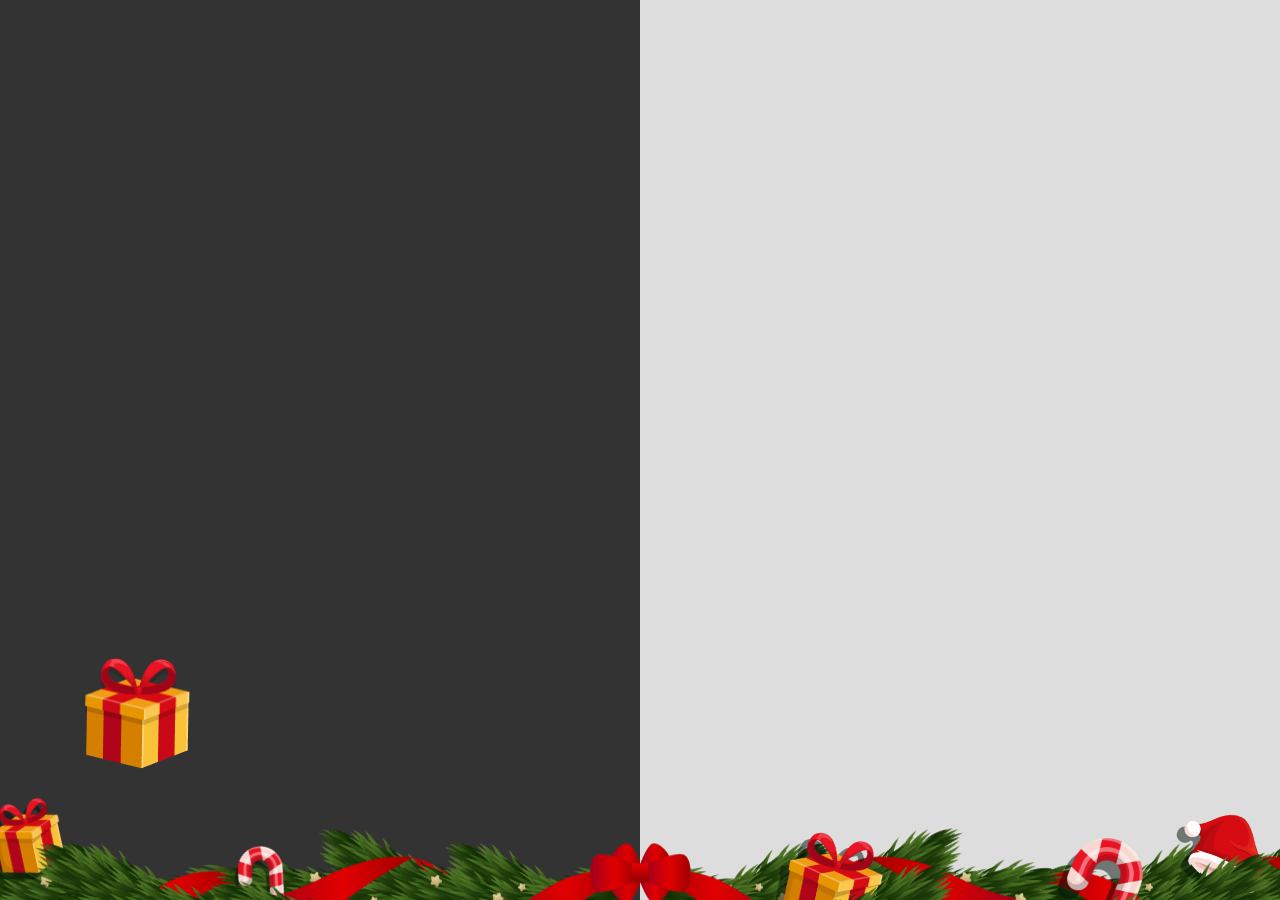
==== commit 53d6ccbb: "popup is done" ====
--- a/index.html
+++ b/index.html
@@ -2,12 +2,13 @@
 <html lang="en">
 
 <head>
-  <meta charset="UTF-8" />
-  <meta http-equiv="X-UA-Compatible" content="IE=edge" />
-  <meta name="viewport" content="width=device-width, initial-scale=1.0" />
+  <meta charset="UTF-8">
+  <meta http-equiv="X-UA-Compatible" content="IE=edge">
+  <meta name="viewport" content="width=device-width, initial-scale=1.0">
   <title>Elements falling effect</title>
-  <link rel="stylesheet" href="style/efe.css" />
-  <link rel="stylesheet" href="style/new-year.css" />
+  <link rel="stylesheet" href="style/efe.css">
+  <link rel="stylesheet" href="style/new-year.css">
+  <link rel="stylesheet" href="style/present-popup.css">
   <script src="new-year.js" defer></script>
 </head>
 
@@ -18,10 +19,39 @@
       padding: 0;
       box-sizing: border-box;
     }
+    html {
+      font-size: 16px;
+    }
     body {
       height: 100vh;
       overflow: hidden;
       background: linear-gradient(to left, #ddd 50%, #333 50%);
+    }
+    .modal {
+      top: 0;
+      left: 0;
+      right: 0;
+      bottom: 0;
+      opacity: 0;
+      z-index: 150;
+      display: flex;
+      position: fixed;
+      visibility: hidden;
+      transition: opacity 0.3s, visibility 0.3s;
+      align-items: center;
+      justify-content: center;
+      background-color: rgba(0,0,0,0.4);
+    }
+    .modal.opened {
+      opacity: 1;
+      visibility: visible;
+    }
+    .modal__inner {
+      width: 1000px;
+      padding: 3.5rem 2.75rem;
+      position: relative; 
+      max-width: 100%;
+      background-color: #fff;
     }
   </style>
   <div class="efe">
@@ -195,26 +225,116 @@
         <div></div>
         <div></div>
       </div>
-      <div class="new-year__toy new-year__toy_candy new-year__toy_candy-02"><div></div></div>
-      <div class="new-year__toy new-year__toy_candy new-year__toy_candy-03"><div></div></div>
-      <div class="new-year__toy new-year__toy_candy new-year__toy_candy-04"><div></div></div>
-      <div class="new-year__toy new-year__toy_candy new-year__toy_candy-01"><div></div></div>
-      <div class="new-year__toy new-year__toy_present new-year__toy_present-01"><div></div></div>
-      <div class="new-year__toy new-year__toy_present new-year__toy_present-02"><div></div></div>
-      <div class="new-year__toy new-year__toy_present new-year__toy_present-03"><div></div></div>
-      <div class="new-year__toy new-year__toy_present new-year__toy_present-04"><div></div></div>
-      <div class="new-year__toy new-year__toy_hat new-year__toy_hat-01"><div></div></div>
-      <div class="new-year__toy new-year__toy_hat new-year__toy_hat-02"><div></div></div>
-      <div class="new-year__toy new-year__toy_hat new-year__toy_hat-03"><div></div></div>
-      <div class="new-year__toy new-year__toy_branch new-year__toy_branch-01"><div></div></div>
-      <div class="new-year__toy new-year__toy_branch new-year__toy_branch-02"><div></div></div>
-      <div class="new-year__toy new-year__toy_branch new-year__toy_branch-03"><div></div></div>
-      <div class="new-year__toy new-year__toy_branch new-year__toy_branch-04"><div></div></div>
-      <div class="new-year__toy new-year__toy_branch new-year__toy_branch-05"><div></div></div>
-      <div class="new-year__toy new-year__toy_branch new-year__toy_branch-06"><div></div></div>
-      <div class="new-year__toy new-year__toy_branch new-year__toy_branch-07"><div></div></div>
+      <div class="new-year__toy new-year__toy_candy new-year__toy_candy-02">
+        <div></div>
+      </div>
+      <div class="new-year__toy new-year__toy_candy new-year__toy_candy-03">
+        <div></div>
+      </div>
+      <div class="new-year__toy new-year__toy_candy new-year__toy_candy-04">
+        <div></div>
+      </div>
+      <div class="new-year__toy new-year__toy_candy new-year__toy_candy-01">
+        <div></div>
+      </div>
+      <div class="new-year__toy new-year__toy_present new-year__toy_present-01">
+        <div></div>
+      </div>
+      <div class="new-year__toy new-year__toy_present new-year__toy_present-02">
+        <div></div>
+      </div>
+      <div class="new-year__toy new-year__toy_present new-year__toy_present-03">
+        <div></div>
+      </div>
+      <div class="new-year__toy new-year__toy_present new-year__toy_present-04">
+        <div></div>
+      </div>
+      <div class="new-year__toy new-year__toy_hat new-year__toy_hat-01">
+        <div></div>
+      </div>
+      <div class="new-year__toy new-year__toy_hat new-year__toy_hat-02">
+        <div></div>
+      </div>
+      <div class="new-year__toy new-year__toy_hat new-year__toy_hat-03">
+        <div></div>
+      </div>
+      <div class="new-year__toy new-year__toy_branch new-year__toy_branch-01">
+        <div></div>
+      </div>
+      <div class="new-year__toy new-year__toy_branch new-year__toy_branch-02">
+        <div></div>
+      </div>
+      <div class="new-year__toy new-year__toy_branch new-year__toy_branch-03">
+        <div></div>
+      </div>
+      <div class="new-year__toy new-year__toy_branch new-year__toy_branch-04">
+        <div></div>
+      </div>
+      <div class="new-year__toy new-year__toy_branch new-year__toy_branch-05">
+        <div></div>
+      </div>
+      <div class="new-year__toy new-year__toy_branch new-year__toy_branch-06">
+        <div></div>
+      </div>
+      <div class="new-year__toy new-year__toy_branch new-year__toy_branch-07">
+        <div></div>
+      </div>
     </div>
   </div>
+  <button class="floating-present" type="button" name="get-a-present">
+    <span class="floating-present__cap"></span>
+    <span class="floating-present__box-back"></span>
+    <span class="floating-present__box"></span>
+    <span class="floating-present__title">Получить подарок</span>
+  </button>
+  <div class="modal">
+    <div class="modal__inner">
+      <div class="present-popup">
+        <p class="present-popup__title" data-shadow-text="Мы Подготовили Новогодние&nbsp;Подарки Для Вас!"
+          >Мы Подготовили Новогодние&nbsp;Подарки Для Вас!</p>
+        <p class="present-popup__subtitle">Получите свой подарок</p>
+        <div class="present-popup__items">
+          <div class="present-popup__item present-popup__item_card">
+            <div class="present-popup__card present-popup__card_01"></div>
+          </div>
+          <div class="present-popup__item present-popup__item_card">
+            <div class="present-popup__card present-popup__card_02"></div>
+          </div>
+          <div class="present-popup__item">
+            <form class="present-popup__form" name="present-popup" novalidate>
+              <div class="present-popup__form-inner">
+                <label>
+                  <input type="text" name="name" placeholder="Ваше имя">
+                  <span class="sr-only">Ваше имя</span>
+                </label>
+                <label>
+                  <input type="tel" name="phone" placeholder="Ваш телефон">
+                  <span class="sr-only">Ваш телефон</span>
+                </label>
+                <p>Мы не передадим ваш телефон третьим лицам, только позвоним и подробно
+                  проконсультируем по всем вопросам, которые действительно для Вас важны.</p>
+                <button type="submit">Получить подарки</button>
+              </div>
+            </form>
+          </div>
+        </div>
+        <div class="present-popup__bottom">
+          <p><span>*</span>Акционные товары, ламинаты фирм Egger и Quick Step в акции не участвуют</p>
+          <p><span>*</span>Скидка действует при оформлении заказа до 31 декабря</p>
+        </div>
+      </div>
+    </div>
+  </div>
+  <script>
+    const b = document.querySelector("button[name='get-a-present']");
+    const m = document.querySelector(".modal");
+
+    b.addEventListener("click", function () {
+      setTimeout(function () {
+        m.classList.add("opened");
+      }, 500);
+    });
+  </script>
 </body>
 
 </html>--- a/style/efe.css
+++ b/style/efe.css
@@ -32,1402 +32,1402 @@
 }
 
 .efe__falling > div:nth-child(1) {
-  opacity: 0.8904708529;
-  transform: translate(98em, -40px) scale(0.8437488475) rotate(-117deg);
-  animation: fall-1 22s -28s linear infinite;
+  opacity: 0.5853601898;
+  transform: translate(2em, -40px) scale(0.9945984159) rotate(-28deg);
+  animation: fall-1 29s -15s linear infinite;
 }
 
 @keyframes fall-1 {
+  56% {
+    transform: translate(17em, 46vh) scale(0.9945984159) rotate(-134deg);
+  }
+  to {
+    transform: translate(1em, 100vh) scale(0.9945984159) rotate(58deg);
+  }
+}
+.efe__falling > div:nth-child(2) {
+  opacity: 0.6882963124;
+  transform: translate(2em, -40px) scale(0.959064926) rotate(155deg);
+  animation: fall-2 24s -16s linear infinite;
+}
+
+@keyframes fall-2 {
+  38% {
+    transform: translate(14em, 44vh) scale(0.959064926) rotate(98deg);
+  }
+  to {
+    transform: translate(-2em, 100vh) scale(0.959064926) rotate(-162deg);
+  }
+}
+.efe__falling > div:nth-child(3) {
+  opacity: 0.938558989;
+  transform: translate(36em, -40px) scale(0.5890189717) rotate(177deg);
+  animation: fall-3 32s -24s linear infinite;
+}
+
+@keyframes fall-3 {
+  37% {
+    transform: translate(36em, 53vh) scale(0.5890189717) rotate(-127deg);
+  }
+  to {
+    transform: translate(26em, 100vh) scale(0.5890189717) rotate(133deg);
+  }
+}
+.efe__falling > div:nth-child(4) {
+  opacity: 0.9058053084;
+  transform: translate(95em, -40px) scale(0.9433361563) rotate(-33deg);
+  animation: fall-4 23s -4s linear infinite;
+}
+
+@keyframes fall-4 {
+  65% {
+    transform: translate(97em, 46vh) scale(0.9433361563) rotate(40deg);
+  }
+  to {
+    transform: translate(89em, 100vh) scale(0.9433361563) rotate(-117deg);
+  }
+}
+.efe__falling > div:nth-child(5) {
+  opacity: 0.7330101507;
+  transform: translate(10em, -40px) scale(0.8339164508) rotate(-165deg);
+  animation: fall-5 25s -5s linear infinite;
+}
+
+@keyframes fall-5 {
+  40% {
+    transform: translate(2em, 59vh) scale(0.8339164508) rotate(-27deg);
+  }
+  to {
+    transform: translate(0em, 100vh) scale(0.8339164508) rotate(100deg);
+  }
+}
+.efe__falling > div:nth-child(6) {
+  opacity: 0.5065639209;
+  transform: translate(93em, -40px) scale(0.7316257524) rotate(17deg);
+  animation: fall-6 23s -8s linear infinite;
+}
+
+@keyframes fall-6 {
+  38% {
+    transform: translate(81em, 60vh) scale(0.7316257524) rotate(-67deg);
+  }
+  to {
+    transform: translate(97em, 100vh) scale(0.7316257524) rotate(-28deg);
+  }
+}
+.efe__falling > div:nth-child(7) {
+  opacity: 0.7597805578;
+  transform: translate(21em, -40px) scale(0.9367965817) rotate(-27deg);
+  animation: fall-7 34s -20s linear infinite;
+}
+
+@keyframes fall-7 {
+  59% {
+    transform: translate(17em, 44vh) scale(0.9367965817) rotate(23deg);
+  }
+  to {
+    transform: translate(17em, 100vh) scale(0.9367965817) rotate(124deg);
+  }
+}
+.efe__falling > div:nth-child(8) {
+  opacity: 0.5158198993;
+  transform: translate(60em, -40px) scale(0.8556513474) rotate(-150deg);
+  animation: fall-8 35s -17s linear infinite;
+}
+
+@keyframes fall-8 {
   39% {
-    transform: translate(91em, 41vh) scale(0.8437488475) rotate(26deg);
-  }
-  to {
-    transform: translate(93em, 100vh) scale(0.8437488475) rotate(-122deg);
-  }
-}
-.efe__falling > div:nth-child(2) {
-  opacity: 0.9314772478;
-  transform: translate(-4em, -40px) scale(0.8134823963) rotate(168deg);
-  animation: fall-2 34s -15s linear infinite;
-}
-
-@keyframes fall-2 {
-  51% {
-    transform: translate(3em, 47vh) scale(0.8134823963) rotate(-150deg);
-  }
-  to {
-    transform: translate(-3em, 100vh) scale(0.8134823963) rotate(-40deg);
-  }
-}
-.efe__falling > div:nth-child(3) {
-  opacity: 0.6200923043;
-  transform: translate(51em, -40px) scale(0.5504543262) rotate(-17deg);
-  animation: fall-3 23s -3s linear infinite;
-}
-
-@keyframes fall-3 {
+    transform: translate(42em, 42vh) scale(0.8556513474) rotate(-130deg);
+  }
+  to {
+    transform: translate(59em, 100vh) scale(0.8556513474) rotate(-37deg);
+  }
+}
+.efe__falling > div:nth-child(9) {
+  opacity: 0.5876863522;
+  transform: translate(40em, -40px) scale(0.8531201204) rotate(-81deg);
+  animation: fall-9 28s -2s linear infinite;
+}
+
+@keyframes fall-9 {
+  48% {
+    transform: translate(51em, 47vh) scale(0.8531201204) rotate(-62deg);
+  }
+  to {
+    transform: translate(50em, 100vh) scale(0.8531201204) rotate(115deg);
+  }
+}
+.efe__falling > div:nth-child(10) {
+  opacity: 0.7622433661;
+  transform: translate(65em, -40px) scale(0.668609969) rotate(71deg);
+  animation: fall-10 21s -25s linear infinite;
+}
+
+@keyframes fall-10 {
+  49% {
+    transform: translate(80em, 48vh) scale(0.668609969) rotate(-71deg);
+  }
+  to {
+    transform: translate(67em, 100vh) scale(0.668609969) rotate(-176deg);
+  }
+}
+.efe__falling > div:nth-child(11) {
+  opacity: 0.7839678099;
+  transform: translate(68em, -40px) scale(0.7756075294) rotate(44deg);
+  animation: fall-11 35s -25s linear infinite;
+}
+
+@keyframes fall-11 {
+  43% {
+    transform: translate(61em, 51vh) scale(0.7756075294) rotate(-70deg);
+  }
+  to {
+    transform: translate(67em, 100vh) scale(0.7756075294) rotate(-22deg);
+  }
+}
+.efe__falling > div:nth-child(12) {
+  opacity: 0.9703800666;
+  transform: translate(28em, -40px) scale(0.6627082782) rotate(144deg);
+  animation: fall-12 25s -29s linear infinite;
+}
+
+@keyframes fall-12 {
+  39% {
+    transform: translate(16em, 57vh) scale(0.6627082782) rotate(145deg);
+  }
+  to {
+    transform: translate(15em, 100vh) scale(0.6627082782) rotate(-152deg);
+  }
+}
+.efe__falling > div:nth-child(13) {
+  opacity: 0.7110127732;
+  transform: translate(17em, -40px) scale(0.6273878699) rotate(-50deg);
+  animation: fall-13 32s -24s linear infinite;
+}
+
+@keyframes fall-13 {
+  60% {
+    transform: translate(8em, 53vh) scale(0.6273878699) rotate(-89deg);
+  }
+  to {
+    transform: translate(21em, 100vh) scale(0.6273878699) rotate(6deg);
+  }
+}
+.efe__falling > div:nth-child(14) {
+  opacity: 0.5792506221;
+  transform: translate(86em, -40px) scale(0.9938729148) rotate(164deg);
+  animation: fall-14 24s -4s linear infinite;
+}
+
+@keyframes fall-14 {
+  62% {
+    transform: translate(74em, 59vh) scale(0.9938729148) rotate(-69deg);
+  }
+  to {
+    transform: translate(90em, 100vh) scale(0.9938729148) rotate(29deg);
+  }
+}
+.efe__falling > div:nth-child(15) {
+  opacity: 0.5735765063;
+  transform: translate(-1em, -40px) scale(0.6914538642) rotate(57deg);
+  animation: fall-15 31s -26s linear infinite;
+}
+
+@keyframes fall-15 {
+  36% {
+    transform: translate(16em, 43vh) scale(0.6914538642) rotate(114deg);
+  }
+  to {
+    transform: translate(3em, 100vh) scale(0.6914538642) rotate(-45deg);
+  }
+}
+.efe__falling > div:nth-child(16) {
+  opacity: 0.6453963172;
+  transform: translate(9em, -40px) scale(0.9981454129) rotate(101deg);
+  animation: fall-16 23s -18s linear infinite;
+}
+
+@keyframes fall-16 {
+  60% {
+    transform: translate(19em, 52vh) scale(0.9981454129) rotate(-46deg);
+  }
+  to {
+    transform: translate(14em, 100vh) scale(0.9981454129) rotate(-175deg);
+  }
+}
+.efe__falling > div:nth-child(17) {
+  opacity: 0.5599458167;
+  transform: translate(33em, -40px) scale(0.6291116022) rotate(-17deg);
+  animation: fall-17 24s -2s linear infinite;
+}
+
+@keyframes fall-17 {
+  52% {
+    transform: translate(29em, 49vh) scale(0.6291116022) rotate(-20deg);
+  }
+  to {
+    transform: translate(24em, 100vh) scale(0.6291116022) rotate(88deg);
+  }
+}
+.efe__falling > div:nth-child(18) {
+  opacity: 0.5359216601;
+  transform: translate(80em, -40px) scale(0.5956718179) rotate(-68deg);
+  animation: fall-18 26s -4s linear infinite;
+}
+
+@keyframes fall-18 {
+  57% {
+    transform: translate(78em, 47vh) scale(0.5956718179) rotate(172deg);
+  }
+  to {
+    transform: translate(73em, 100vh) scale(0.5956718179) rotate(20deg);
+  }
+}
+.efe__falling > div:nth-child(19) {
+  opacity: 0.6277883225;
+  transform: translate(92em, -40px) scale(0.558624901) rotate(47deg);
+  animation: fall-19 26s -27s linear infinite;
+}
+
+@keyframes fall-19 {
+  43% {
+    transform: translate(90em, 45vh) scale(0.558624901) rotate(78deg);
+  }
+  to {
+    transform: translate(89em, 100vh) scale(0.558624901) rotate(162deg);
+  }
+}
+.efe__falling > div:nth-child(20) {
+  opacity: 0.718960586;
+  transform: translate(41em, -40px) scale(0.5944784669) rotate(24deg);
+  animation: fall-20 31s -14s linear infinite;
+}
+
+@keyframes fall-20 {
+  62% {
+    transform: translate(41em, 49vh) scale(0.5944784669) rotate(69deg);
+  }
+  to {
+    transform: translate(32em, 100vh) scale(0.5944784669) rotate(-158deg);
+  }
+}
+.efe__falling > div:nth-child(21) {
+  opacity: 0.8273866804;
+  transform: translate(72em, -40px) scale(0.8462091899) rotate(118deg);
+  animation: fall-21 30s -30s linear infinite;
+}
+
+@keyframes fall-21 {
+  58% {
+    transform: translate(77em, 58vh) scale(0.8462091899) rotate(78deg);
+  }
+  to {
+    transform: translate(72em, 100vh) scale(0.8462091899) rotate(27deg);
+  }
+}
+.efe__falling > div:nth-child(22) {
+  opacity: 0.6630652012;
+  transform: translate(70em, -40px) scale(0.7316299973) rotate(-32deg);
+  animation: fall-22 24s -29s linear infinite;
+}
+
+@keyframes fall-22 {
+  38% {
+    transform: translate(66em, 53vh) scale(0.7316299973) rotate(89deg);
+  }
+  to {
+    transform: translate(68em, 100vh) scale(0.7316299973) rotate(127deg);
+  }
+}
+.efe__falling > div:nth-child(23) {
+  opacity: 0.888557527;
+  transform: translate(83em, -40px) scale(0.7339625431) rotate(-59deg);
+  animation: fall-23 29s -26s linear infinite;
+}
+
+@keyframes fall-23 {
+  39% {
+    transform: translate(75em, 54vh) scale(0.7339625431) rotate(27deg);
+  }
+  to {
+    transform: translate(94em, 100vh) scale(0.7339625431) rotate(-24deg);
+  }
+}
+.efe__falling > div:nth-child(24) {
+  opacity: 0.9781417384;
+  transform: translate(56em, -40px) scale(0.9196278587) rotate(-92deg);
+  animation: fall-24 35s -10s linear infinite;
+}
+
+@keyframes fall-24 {
+  44% {
+    transform: translate(44em, 51vh) scale(0.9196278587) rotate(-89deg);
+  }
+  to {
+    transform: translate(61em, 100vh) scale(0.9196278587) rotate(-25deg);
+  }
+}
+.efe__falling > div:nth-child(25) {
+  opacity: 0.5192127119;
+  transform: translate(81em, -40px) scale(0.8462810007) rotate(-149deg);
+  animation: fall-25 27s -1s linear infinite;
+}
+
+@keyframes fall-25 {
+  36% {
+    transform: translate(75em, 60vh) scale(0.8462810007) rotate(-123deg);
+  }
+  to {
+    transform: translate(81em, 100vh) scale(0.8462810007) rotate(13deg);
+  }
+}
+.efe__falling > div:nth-child(26) {
+  opacity: 0.7433536464;
+  transform: translate(80em, -40px) scale(0.6068633469) rotate(-94deg);
+  animation: fall-26 22s -26s linear infinite;
+}
+
+@keyframes fall-26 {
+  40% {
+    transform: translate(73em, 56vh) scale(0.6068633469) rotate(89deg);
+  }
+  to {
+    transform: translate(80em, 100vh) scale(0.6068633469) rotate(113deg);
+  }
+}
+.efe__falling > div:nth-child(27) {
+  opacity: 0.9764249735;
+  transform: translate(72em, -40px) scale(0.5202330267) rotate(54deg);
+  animation: fall-27 34s -8s linear infinite;
+}
+
+@keyframes fall-27 {
+  64% {
+    transform: translate(82em, 41vh) scale(0.5202330267) rotate(36deg);
+  }
+  to {
+    transform: translate(82em, 100vh) scale(0.5202330267) rotate(-92deg);
+  }
+}
+.efe__falling > div:nth-child(28) {
+  opacity: 0.7820556978;
+  transform: translate(90em, -40px) scale(0.9599674595) rotate(-137deg);
+  animation: fall-28 26s -20s linear infinite;
+}
+
+@keyframes fall-28 {
+  45% {
+    transform: translate(86em, 55vh) scale(0.9599674595) rotate(-151deg);
+  }
+  to {
+    transform: translate(78em, 100vh) scale(0.9599674595) rotate(-121deg);
+  }
+}
+.efe__falling > div:nth-child(29) {
+  opacity: 0.8498928656;
+  transform: translate(28em, -40px) scale(0.8819890165) rotate(-139deg);
+  animation: fall-29 22s -15s linear infinite;
+}
+
+@keyframes fall-29 {
+  60% {
+    transform: translate(34em, 57vh) scale(0.8819890165) rotate(-57deg);
+  }
+  to {
+    transform: translate(32em, 100vh) scale(0.8819890165) rotate(113deg);
+  }
+}
+.efe__falling > div:nth-child(30) {
+  opacity: 0.511378739;
+  transform: translate(50em, -40px) scale(0.7881535312) rotate(-11deg);
+  animation: fall-30 34s -6s linear infinite;
+}
+
+@keyframes fall-30 {
   47% {
-    transform: translate(48em, 48vh) scale(0.5504543262) rotate(-179deg);
-  }
-  to {
-    transform: translate(56em, 100vh) scale(0.5504543262) rotate(41deg);
-  }
-}
-.efe__falling > div:nth-child(4) {
-  opacity: 0.664814434;
-  transform: translate(8em, -40px) scale(0.7929777164) rotate(126deg);
-  animation: fall-4 25s -12s linear infinite;
-}
-
-@keyframes fall-4 {
+    transform: translate(47em, 47vh) scale(0.7881535312) rotate(-65deg);
+  }
+  to {
+    transform: translate(40em, 100vh) scale(0.7881535312) rotate(-33deg);
+  }
+}
+.efe__falling > div:nth-child(31) {
+  opacity: 0.9595721762;
+  transform: translate(95em, -40px) scale(0.9279957372) rotate(-10deg);
+  animation: fall-31 34s -19s linear infinite;
+}
+
+@keyframes fall-31 {
+  65% {
+    transform: translate(103em, 48vh) scale(0.9279957372) rotate(104deg);
+  }
+  to {
+    transform: translate(110em, 100vh) scale(0.9279957372) rotate(-69deg);
+  }
+}
+.efe__falling > div:nth-child(32) {
+  opacity: 0.8233162898;
+  transform: translate(7em, -40px) scale(0.5496959577) rotate(-49deg);
+  animation: fall-32 23s -28s linear infinite;
+}
+
+@keyframes fall-32 {
+  45% {
+    transform: translate(4em, 51vh) scale(0.5496959577) rotate(26deg);
+  }
+  to {
+    transform: translate(14em, 100vh) scale(0.5496959577) rotate(-70deg);
+  }
+}
+.efe__falling > div:nth-child(33) {
+  opacity: 0.5504773667;
+  transform: translate(84em, -40px) scale(0.9581403712) rotate(43deg);
+  animation: fall-33 27s -12s linear infinite;
+}
+
+@keyframes fall-33 {
+  50% {
+    transform: translate(80em, 47vh) scale(0.9581403712) rotate(-162deg);
+  }
+  to {
+    transform: translate(80em, 100vh) scale(0.9581403712) rotate(-47deg);
+  }
+}
+.efe__falling > div:nth-child(34) {
+  opacity: 0.8676349143;
+  transform: translate(69em, -40px) scale(0.8509508862) rotate(60deg);
+  animation: fall-34 30s -24s linear infinite;
+}
+
+@keyframes fall-34 {
+  40% {
+    transform: translate(55em, 45vh) scale(0.8509508862) rotate(-36deg);
+  }
+  to {
+    transform: translate(72em, 100vh) scale(0.8509508862) rotate(94deg);
+  }
+}
+.efe__falling > div:nth-child(35) {
+  opacity: 0.7178000615;
+  transform: translate(34em, -40px) scale(0.7345429684) rotate(118deg);
+  animation: fall-35 21s -19s linear infinite;
+}
+
+@keyframes fall-35 {
+  65% {
+    transform: translate(21em, 54vh) scale(0.7345429684) rotate(-72deg);
+  }
+  to {
+    transform: translate(23em, 100vh) scale(0.7345429684) rotate(-8deg);
+  }
+}
+.efe__falling > div:nth-child(36) {
+  opacity: 0.7672428941;
+  transform: translate(16em, -40px) scale(0.6326990752) rotate(-117deg);
+  animation: fall-36 22s -17s linear infinite;
+}
+
+@keyframes fall-36 {
+  61% {
+    transform: translate(9em, 45vh) scale(0.6326990752) rotate(47deg);
+  }
+  to {
+    transform: translate(12em, 100vh) scale(0.6326990752) rotate(66deg);
+  }
+}
+.efe__falling > div:nth-child(37) {
+  opacity: 0.6185649478;
+  transform: translate(38em, -40px) scale(0.7754626863) rotate(-51deg);
+  animation: fall-37 29s -27s linear infinite;
+}
+
+@keyframes fall-37 {
+  57% {
+    transform: translate(39em, 58vh) scale(0.7754626863) rotate(121deg);
+  }
+  to {
+    transform: translate(40em, 100vh) scale(0.7754626863) rotate(-4deg);
+  }
+}
+.efe__falling > div:nth-child(38) {
+  opacity: 0.6054880163;
+  transform: translate(31em, -40px) scale(0.5227947779) rotate(-126deg);
+  animation: fall-38 33s -12s linear infinite;
+}
+
+@keyframes fall-38 {
+  59% {
+    transform: translate(30em, 53vh) scale(0.5227947779) rotate(175deg);
+  }
+  to {
+    transform: translate(28em, 100vh) scale(0.5227947779) rotate(138deg);
+  }
+}
+.efe__falling > div:nth-child(39) {
+  opacity: 0.8249380007;
+  transform: translate(62em, -40px) scale(0.9226589897) rotate(90deg);
+  animation: fall-39 25s -17s linear infinite;
+}
+
+@keyframes fall-39 {
+  65% {
+    transform: translate(63em, 42vh) scale(0.9226589897) rotate(-126deg);
+  }
+  to {
+    transform: translate(68em, 100vh) scale(0.9226589897) rotate(-58deg);
+  }
+}
+.efe__falling > div:nth-child(40) {
+  opacity: 0.7461776106;
+  transform: translate(43em, -40px) scale(0.8798527177) rotate(-8deg);
+  animation: fall-40 30s -24s linear infinite;
+}
+
+@keyframes fall-40 {
+  38% {
+    transform: translate(52em, 51vh) scale(0.8798527177) rotate(-4deg);
+  }
+  to {
+    transform: translate(49em, 100vh) scale(0.8798527177) rotate(129deg);
+  }
+}
+.efe__falling > div:nth-child(41) {
+  opacity: 0.5714907006;
+  transform: translate(69em, -40px) scale(0.5909621234) rotate(-165deg);
+  animation: fall-41 26s -11s linear infinite;
+}
+
+@keyframes fall-41 {
+  60% {
+    transform: translate(86em, 56vh) scale(0.5909621234) rotate(164deg);
+  }
+  to {
+    transform: translate(74em, 100vh) scale(0.5909621234) rotate(-53deg);
+  }
+}
+.efe__falling > div:nth-child(42) {
+  opacity: 0.8208973822;
+  transform: translate(26em, -40px) scale(0.7816069506) rotate(103deg);
+  animation: fall-42 24s -29s linear infinite;
+}
+
+@keyframes fall-42 {
+  52% {
+    transform: translate(26em, 49vh) scale(0.7816069506) rotate(156deg);
+  }
+  to {
+    transform: translate(13em, 100vh) scale(0.7816069506) rotate(44deg);
+  }
+}
+.efe__falling > div:nth-child(43) {
+  opacity: 0.8052982156;
+  transform: translate(20em, -40px) scale(0.6546096515) rotate(-31deg);
+  animation: fall-43 34s -25s linear infinite;
+}
+
+@keyframes fall-43 {
+  48% {
+    transform: translate(14em, 47vh) scale(0.6546096515) rotate(30deg);
+  }
+  to {
+    transform: translate(18em, 100vh) scale(0.6546096515) rotate(118deg);
+  }
+}
+.efe__falling > div:nth-child(44) {
+  opacity: 0.5640542552;
+  transform: translate(95em, -40px) scale(0.8073972864) rotate(24deg);
+  animation: fall-44 25s -18s linear infinite;
+}
+
+@keyframes fall-44 {
+  65% {
+    transform: translate(103em, 58vh) scale(0.8073972864) rotate(35deg);
+  }
+  to {
+    transform: translate(100em, 100vh) scale(0.8073972864) rotate(-24deg);
+  }
+}
+.efe__falling > div:nth-child(45) {
+  opacity: 0.7557211877;
+  transform: translate(5em, -40px) scale(0.5051940927) rotate(25deg);
+  animation: fall-45 34s -26s linear infinite;
+}
+
+@keyframes fall-45 {
+  50% {
+    transform: translate(4em, 41vh) scale(0.5051940927) rotate(126deg);
+  }
+  to {
+    transform: translate(1em, 100vh) scale(0.5051940927) rotate(63deg);
+  }
+}
+.efe__falling > div:nth-child(46) {
+  opacity: 0.6580502911;
+  transform: translate(43em, -40px) scale(0.9799771574) rotate(-139deg);
+  animation: fall-46 34s -8s linear infinite;
+}
+
+@keyframes fall-46 {
+  37% {
+    transform: translate(59em, 44vh) scale(0.9799771574) rotate(2deg);
+  }
+  to {
+    transform: translate(58em, 100vh) scale(0.9799771574) rotate(118deg);
+  }
+}
+.efe__falling > div:nth-child(47) {
+  opacity: 0.66231161;
+  transform: translate(57em, -40px) scale(0.869999521) rotate(31deg);
+  animation: fall-47 23s -27s linear infinite;
+}
+
+@keyframes fall-47 {
+  55% {
+    transform: translate(52em, 52vh) scale(0.869999521) rotate(-149deg);
+  }
+  to {
+    transform: translate(50em, 100vh) scale(0.869999521) rotate(-7deg);
+  }
+}
+.efe__falling > div:nth-child(48) {
+  opacity: 0.5370142399;
+  transform: translate(92em, -40px) scale(0.6708922223) rotate(-33deg);
+  animation: fall-48 31s -8s linear infinite;
+}
+
+@keyframes fall-48 {
+  65% {
+    transform: translate(92em, 52vh) scale(0.6708922223) rotate(-58deg);
+  }
+  to {
+    transform: translate(80em, 100vh) scale(0.6708922223) rotate(-97deg);
+  }
+}
+.efe__falling > div:nth-child(49) {
+  opacity: 0.5697106455;
+  transform: translate(102em, -40px) scale(0.7793489015) rotate(38deg);
+  animation: fall-49 32s -23s linear infinite;
+}
+
+@keyframes fall-49 {
   63% {
-    transform: translate(14em, 48vh) scale(0.7929777164) rotate(-107deg);
-  }
-  to {
-    transform: translate(20em, 100vh) scale(0.7929777164) rotate(-95deg);
-  }
-}
-.efe__falling > div:nth-child(5) {
-  opacity: 0.930775471;
-  transform: translate(69em, -40px) scale(0.8939643949) rotate(86deg);
-  animation: fall-5 33s -11s linear infinite;
-}
-
-@keyframes fall-5 {
+    transform: translate(87em, 49vh) scale(0.7793489015) rotate(113deg);
+  }
+  to {
+    transform: translate(91em, 100vh) scale(0.7793489015) rotate(-94deg);
+  }
+}
+.efe__falling > div:nth-child(50) {
+  opacity: 0.9603667175;
+  transform: translate(12em, -40px) scale(0.9359752932) rotate(144deg);
+  animation: fall-50 24s -6s linear infinite;
+}
+
+@keyframes fall-50 {
+  38% {
+    transform: translate(15em, 46vh) scale(0.9359752932) rotate(-129deg);
+  }
+  to {
+    transform: translate(17em, 100vh) scale(0.9359752932) rotate(79deg);
+  }
+}
+.efe__falling > div:nth-child(51) {
+  opacity: 0.8930323379;
+  transform: translate(79em, -40px) scale(0.6594778843) rotate(-9deg);
+  animation: fall-51 34s -10s linear infinite;
+}
+
+@keyframes fall-51 {
+  65% {
+    transform: translate(72em, 42vh) scale(0.6594778843) rotate(-140deg);
+  }
+  to {
+    transform: translate(70em, 100vh) scale(0.6594778843) rotate(90deg);
+  }
+}
+.efe__falling > div:nth-child(52) {
+  opacity: 0.5980380885;
+  transform: translate(101em, -40px) scale(0.5266578371) rotate(-175deg);
+  animation: fall-52 32s -17s linear infinite;
+}
+
+@keyframes fall-52 {
+  38% {
+    transform: translate(104em, 60vh) scale(0.5266578371) rotate(-155deg);
+  }
+  to {
+    transform: translate(105em, 100vh) scale(0.5266578371) rotate(-8deg);
+  }
+}
+.efe__falling > div:nth-child(53) {
+  opacity: 0.8236346211;
+  transform: translate(95em, -40px) scale(0.7270277809) rotate(-117deg);
+  animation: fall-53 30s -16s linear infinite;
+}
+
+@keyframes fall-53 {
+  45% {
+    transform: translate(98em, 42vh) scale(0.7270277809) rotate(-161deg);
+  }
+  to {
+    transform: translate(99em, 100vh) scale(0.7270277809) rotate(44deg);
+  }
+}
+.efe__falling > div:nth-child(54) {
+  opacity: 0.5242093252;
+  transform: translate(24em, -40px) scale(0.7000684454) rotate(-91deg);
+  animation: fall-54 23s -3s linear infinite;
+}
+
+@keyframes fall-54 {
+  57% {
+    transform: translate(22em, 50vh) scale(0.7000684454) rotate(-71deg);
+  }
+  to {
+    transform: translate(40em, 100vh) scale(0.7000684454) rotate(54deg);
+  }
+}
+.efe__falling > div:nth-child(55) {
+  opacity: 0.9689297672;
+  transform: translate(55em, -40px) scale(0.8963105907) rotate(-117deg);
+  animation: fall-55 22s -8s linear infinite;
+}
+
+@keyframes fall-55 {
+  38% {
+    transform: translate(57em, 42vh) scale(0.8963105907) rotate(-152deg);
+  }
+  to {
+    transform: translate(72em, 100vh) scale(0.8963105907) rotate(-155deg);
+  }
+}
+.efe__falling > div:nth-child(56) {
+  opacity: 0.5968717224;
+  transform: translate(89em, -40px) scale(0.668960071) rotate(24deg);
+  animation: fall-56 25s -3s linear infinite;
+}
+
+@keyframes fall-56 {
+  55% {
+    transform: translate(92em, 58vh) scale(0.668960071) rotate(140deg);
+  }
+  to {
+    transform: translate(90em, 100vh) scale(0.668960071) rotate(-135deg);
+  }
+}
+.efe__falling > div:nth-child(57) {
+  opacity: 0.9003782522;
+  transform: translate(58em, -40px) scale(0.6289001774) rotate(-162deg);
+  animation: fall-57 31s -21s linear infinite;
+}
+
+@keyframes fall-57 {
+  63% {
+    transform: translate(62em, 46vh) scale(0.6289001774) rotate(94deg);
+  }
+  to {
+    transform: translate(61em, 100vh) scale(0.6289001774) rotate(-28deg);
+  }
+}
+.efe__falling > div:nth-child(58) {
+  opacity: 0.5460722961;
+  transform: translate(20em, -40px) scale(0.5489290421) rotate(53deg);
+  animation: fall-58 23s -19s linear infinite;
+}
+
+@keyframes fall-58 {
+  61% {
+    transform: translate(34em, 49vh) scale(0.5489290421) rotate(119deg);
+  }
+  to {
+    transform: translate(22em, 100vh) scale(0.5489290421) rotate(74deg);
+  }
+}
+.efe__falling > div:nth-child(59) {
+  opacity: 0.5716231313;
+  transform: translate(22em, -40px) scale(0.6627654411) rotate(59deg);
+  animation: fall-59 32s -14s linear infinite;
+}
+
+@keyframes fall-59 {
+  50% {
+    transform: translate(21em, 42vh) scale(0.6627654411) rotate(-166deg);
+  }
+  to {
+    transform: translate(31em, 100vh) scale(0.6627654411) rotate(146deg);
+  }
+}
+.efe__falling > div:nth-child(60) {
+  opacity: 0.9733407781;
+  transform: translate(86em, -40px) scale(0.8791988894) rotate(-160deg);
+  animation: fall-60 21s -16s linear infinite;
+}
+
+@keyframes fall-60 {
+  53% {
+    transform: translate(99em, 51vh) scale(0.8791988894) rotate(19deg);
+  }
+  to {
+    transform: translate(86em, 100vh) scale(0.8791988894) rotate(-3deg);
+  }
+}
+.efe__falling > div:nth-child(61) {
+  opacity: 0.9031113454;
+  transform: translate(76em, -40px) scale(0.9396178628) rotate(-23deg);
+  animation: fall-61 32s -14s linear infinite;
+}
+
+@keyframes fall-61 {
   60% {
-    transform: translate(57em, 46vh) scale(0.8939643949) rotate(-118deg);
-  }
-  to {
-    transform: translate(70em, 100vh) scale(0.8939643949) rotate(58deg);
-  }
-}
-.efe__falling > div:nth-child(6) {
-  opacity: 0.9922344782;
-  transform: translate(47em, -40px) scale(0.7585469052) rotate(114deg);
-  animation: fall-6 25s -2s linear infinite;
-}
-
-@keyframes fall-6 {
-  36% {
-    transform: translate(32em, 49vh) scale(0.7585469052) rotate(-148deg);
-  }
-  to {
-    transform: translate(48em, 100vh) scale(0.7585469052) rotate(46deg);
-  }
-}
-.efe__falling > div:nth-child(7) {
-  opacity: 0.8867944921;
-  transform: translate(29em, -40px) scale(0.8677672858) rotate(146deg);
-  animation: fall-7 22s -2s linear infinite;
-}
-
-@keyframes fall-7 {
-  53% {
-    transform: translate(33em, 44vh) scale(0.8677672858) rotate(106deg);
-  }
-  to {
-    transform: translate(21em, 100vh) scale(0.8677672858) rotate(152deg);
-  }
-}
-.efe__falling > div:nth-child(8) {
-  opacity: 0.9912732421;
-  transform: translate(84em, -40px) scale(0.926207368) rotate(101deg);
-  animation: fall-8 33s -21s linear infinite;
-}
-
-@keyframes fall-8 {
-  45% {
-    transform: translate(84em, 43vh) scale(0.926207368) rotate(50deg);
-  }
-  to {
-    transform: translate(92em, 100vh) scale(0.926207368) rotate(15deg);
-  }
-}
-.efe__falling > div:nth-child(9) {
-  opacity: 0.8873689813;
-  transform: translate(52em, -40px) scale(0.6026965165) rotate(-36deg);
-  animation: fall-9 25s -13s linear infinite;
-}
-
-@keyframes fall-9 {
-  63% {
-    transform: translate(54em, 43vh) scale(0.6026965165) rotate(-144deg);
-  }
-  to {
-    transform: translate(53em, 100vh) scale(0.6026965165) rotate(113deg);
-  }
-}
-.efe__falling > div:nth-child(10) {
-  opacity: 0.523030804;
-  transform: translate(19em, -40px) scale(0.915145655) rotate(64deg);
-  animation: fall-10 34s -18s linear infinite;
-}
-
-@keyframes fall-10 {
-  46% {
-    transform: translate(28em, 46vh) scale(0.915145655) rotate(-167deg);
-  }
-  to {
-    transform: translate(18em, 100vh) scale(0.915145655) rotate(156deg);
-  }
-}
-.efe__falling > div:nth-child(11) {
-  opacity: 0.6009908505;
-  transform: translate(65em, -40px) scale(0.9742746729) rotate(-86deg);
-  animation: fall-11 33s -30s linear infinite;
-}
-
-@keyframes fall-11 {
-  47% {
-    transform: translate(58em, 55vh) scale(0.9742746729) rotate(155deg);
-  }
-  to {
-    transform: translate(59em, 100vh) scale(0.9742746729) rotate(142deg);
-  }
-}
-.efe__falling > div:nth-child(12) {
-  opacity: 0.7643620034;
-  transform: translate(87em, -40px) scale(0.9666334177) rotate(14deg);
-  animation: fall-12 29s -8s linear infinite;
-}
-
-@keyframes fall-12 {
+    transform: translate(76em, 46vh) scale(0.9396178628) rotate(-36deg);
+  }
+  to {
+    transform: translate(85em, 100vh) scale(0.9396178628) rotate(174deg);
+  }
+}
+.efe__falling > div:nth-child(62) {
+  opacity: 0.6511002771;
+  transform: translate(67em, -40px) scale(0.9751731596) rotate(-71deg);
+  animation: fall-62 31s -10s linear infinite;
+}
+
+@keyframes fall-62 {
+  52% {
+    transform: translate(77em, 55vh) scale(0.9751731596) rotate(41deg);
+  }
+  to {
+    transform: translate(80em, 100vh) scale(0.9751731596) rotate(-141deg);
+  }
+}
+.efe__falling > div:nth-child(63) {
+  opacity: 0.8833545678;
+  transform: translate(56em, -40px) scale(0.9371494239) rotate(-84deg);
+  animation: fall-63 35s -23s linear infinite;
+}
+
+@keyframes fall-63 {
+  49% {
+    transform: translate(52em, 51vh) scale(0.9371494239) rotate(-140deg);
+  }
+  to {
+    transform: translate(59em, 100vh) scale(0.9371494239) rotate(22deg);
+  }
+}
+.efe__falling > div:nth-child(64) {
+  opacity: 0.8763357866;
+  transform: translate(98em, -40px) scale(0.920821493) rotate(13deg);
+  animation: fall-64 25s -5s linear infinite;
+}
+
+@keyframes fall-64 {
   62% {
-    transform: translate(89em, 54vh) scale(0.9666334177) rotate(168deg);
-  }
-  to {
-    transform: translate(103em, 100vh) scale(0.9666334177) rotate(126deg);
-  }
-}
-.efe__falling > div:nth-child(13) {
-  opacity: 0.5740873696;
-  transform: translate(73em, -40px) scale(0.6586639163) rotate(50deg);
-  animation: fall-13 22s -25s linear infinite;
-}
-
-@keyframes fall-13 {
-  64% {
-    transform: translate(72em, 46vh) scale(0.6586639163) rotate(-101deg);
-  }
-  to {
-    transform: translate(88em, 100vh) scale(0.6586639163) rotate(73deg);
-  }
-}
-.efe__falling > div:nth-child(14) {
-  opacity: 0.685399024;
-  transform: translate(21em, -40px) scale(0.681620974) rotate(-78deg);
-  animation: fall-14 23s -19s linear infinite;
-}
-
-@keyframes fall-14 {
+    transform: translate(84em, 52vh) scale(0.920821493) rotate(-34deg);
+  }
+  to {
+    transform: translate(94em, 100vh) scale(0.920821493) rotate(35deg);
+  }
+}
+.efe__falling > div:nth-child(65) {
+  opacity: 0.7027875218;
+  transform: translate(95em, -40px) scale(0.9660924872) rotate(-49deg);
+  animation: fall-65 28s -9s linear infinite;
+}
+
+@keyframes fall-65 {
   42% {
-    transform: translate(21em, 53vh) scale(0.681620974) rotate(-169deg);
-  }
-  to {
-    transform: translate(27em, 100vh) scale(0.681620974) rotate(62deg);
-  }
-}
-.efe__falling > div:nth-child(15) {
-  opacity: 0.89597741;
-  transform: translate(71em, -40px) scale(0.5690758586) rotate(-133deg);
-  animation: fall-15 32s -15s linear infinite;
-}
-
-@keyframes fall-15 {
-  39% {
-    transform: translate(59em, 42vh) scale(0.5690758586) rotate(-84deg);
-  }
-  to {
-    transform: translate(66em, 100vh) scale(0.5690758586) rotate(170deg);
-  }
-}
-.efe__falling > div:nth-child(16) {
-  opacity: 0.9362249308;
-  transform: translate(106em, -40px) scale(0.8998253008) rotate(-47deg);
-  animation: fall-16 27s -2s linear infinite;
-}
-
-@keyframes fall-16 {
-  53% {
-    transform: translate(93em, 48vh) scale(0.8998253008) rotate(-111deg);
-  }
-  to {
-    transform: translate(101em, 100vh) scale(0.8998253008) rotate(93deg);
-  }
-}
-.efe__falling > div:nth-child(17) {
-  opacity: 0.9864007725;
-  transform: translate(89em, -40px) scale(0.7547189683) rotate(135deg);
-  animation: fall-17 27s -25s linear infinite;
-}
-
-@keyframes fall-17 {
-  64% {
-    transform: translate(89em, 48vh) scale(0.7547189683) rotate(-54deg);
-  }
-  to {
-    transform: translate(99em, 100vh) scale(0.7547189683) rotate(-49deg);
-  }
-}
-.efe__falling > div:nth-child(18) {
-  opacity: 0.8582079853;
-  transform: translate(76em, -40px) scale(0.681705546) rotate(-16deg);
-  animation: fall-18 32s -8s linear infinite;
-}
-
-@keyframes fall-18 {
-  36% {
-    transform: translate(79em, 44vh) scale(0.681705546) rotate(-57deg);
-  }
-  to {
-    transform: translate(68em, 100vh) scale(0.681705546) rotate(59deg);
-  }
-}
-.efe__falling > div:nth-child(19) {
-  opacity: 0.6381505691;
-  transform: translate(87em, -40px) scale(0.8156822369) rotate(58deg);
-  animation: fall-19 33s -16s linear infinite;
-}
-
-@keyframes fall-19 {
-  47% {
-    transform: translate(86em, 43vh) scale(0.8156822369) rotate(20deg);
-  }
-  to {
-    transform: translate(84em, 100vh) scale(0.8156822369) rotate(108deg);
-  }
-}
-.efe__falling > div:nth-child(20) {
-  opacity: 0.788621564;
-  transform: translate(98em, -40px) scale(0.8736103373) rotate(35deg);
-  animation: fall-20 33s -19s linear infinite;
-}
-
-@keyframes fall-20 {
-  63% {
-    transform: translate(92em, 44vh) scale(0.8736103373) rotate(-54deg);
-  }
-  to {
-    transform: translate(100em, 100vh) scale(0.8736103373) rotate(120deg);
-  }
-}
-.efe__falling > div:nth-child(21) {
-  opacity: 0.5643497125;
-  transform: translate(90em, -40px) scale(0.8788712032) rotate(-176deg);
-  animation: fall-21 23s -23s linear infinite;
-}
-
-@keyframes fall-21 {
-  38% {
-    transform: translate(98em, 42vh) scale(0.8788712032) rotate(-90deg);
-  }
-  to {
-    transform: translate(95em, 100vh) scale(0.8788712032) rotate(-75deg);
-  }
-}
-.efe__falling > div:nth-child(22) {
-  opacity: 0.993826217;
-  transform: translate(44em, -40px) scale(0.8949261656) rotate(-178deg);
-  animation: fall-22 33s -21s linear infinite;
-}
-
-@keyframes fall-22 {
-  53% {
-    transform: translate(41em, 42vh) scale(0.8949261656) rotate(143deg);
-  }
-  to {
-    transform: translate(39em, 100vh) scale(0.8949261656) rotate(-93deg);
-  }
-}
-.efe__falling > div:nth-child(23) {
-  opacity: 0.9875131255;
-  transform: translate(28em, -40px) scale(0.8950598323) rotate(-10deg);
-  animation: fall-23 33s -22s linear infinite;
-}
-
-@keyframes fall-23 {
-  57% {
-    transform: translate(12em, 46vh) scale(0.8950598323) rotate(-153deg);
-  }
-  to {
-    transform: translate(23em, 100vh) scale(0.8950598323) rotate(-43deg);
-  }
-}
-.efe__falling > div:nth-child(24) {
-  opacity: 0.7226724464;
-  transform: translate(73em, -40px) scale(0.654041613) rotate(130deg);
-  animation: fall-24 33s -15s linear infinite;
-}
-
-@keyframes fall-24 {
-  59% {
-    transform: translate(78em, 46vh) scale(0.654041613) rotate(-84deg);
-  }
-  to {
-    transform: translate(67em, 100vh) scale(0.654041613) rotate(-162deg);
-  }
-}
-.efe__falling > div:nth-child(25) {
-  opacity: 0.5156582294;
-  transform: translate(92em, -40px) scale(0.7786032191) rotate(-102deg);
-  animation: fall-25 34s -27s linear infinite;
-}
-
-@keyframes fall-25 {
-  61% {
-    transform: translate(98em, 58vh) scale(0.7786032191) rotate(-45deg);
-  }
-  to {
-    transform: translate(94em, 100vh) scale(0.7786032191) rotate(113deg);
-  }
-}
-.efe__falling > div:nth-child(26) {
-  opacity: 0.6816413762;
-  transform: translate(51em, -40px) scale(0.8203394945) rotate(-175deg);
-  animation: fall-26 35s -1s linear infinite;
-}
-
-@keyframes fall-26 {
-  63% {
-    transform: translate(61em, 52vh) scale(0.8203394945) rotate(104deg);
-  }
-  to {
-    transform: translate(63em, 100vh) scale(0.8203394945) rotate(-164deg);
-  }
-}
-.efe__falling > div:nth-child(27) {
-  opacity: 0.6064172352;
-  transform: translate(100em, -40px) scale(0.6881009615) rotate(-105deg);
-  animation: fall-27 30s -26s linear infinite;
-}
-
-@keyframes fall-27 {
-  43% {
-    transform: translate(106em, 43vh) scale(0.6881009615) rotate(-114deg);
-  }
-  to {
-    transform: translate(93em, 100vh) scale(0.6881009615) rotate(-44deg);
-  }
-}
-.efe__falling > div:nth-child(28) {
-  opacity: 0.504094781;
-  transform: translate(64em, -40px) scale(0.5988099038) rotate(-147deg);
-  animation: fall-28 29s -22s linear infinite;
-}
-
-@keyframes fall-28 {
-  46% {
-    transform: translate(67em, 46vh) scale(0.5988099038) rotate(10deg);
-  }
-  to {
-    transform: translate(61em, 100vh) scale(0.5988099038) rotate(-29deg);
-  }
-}
-.efe__falling > div:nth-child(29) {
-  opacity: 0.8065671488;
-  transform: translate(103em, -40px) scale(0.9110158333) rotate(-88deg);
-  animation: fall-29 26s -30s linear infinite;
-}
-
-@keyframes fall-29 {
-  51% {
-    transform: translate(103em, 57vh) scale(0.9110158333) rotate(50deg);
-  }
-  to {
-    transform: translate(98em, 100vh) scale(0.9110158333) rotate(31deg);
-  }
-}
-.efe__falling > div:nth-child(30) {
-  opacity: 0.570178522;
-  transform: translate(13em, -40px) scale(0.5226790698) rotate(-157deg);
-  animation: fall-30 28s -21s linear infinite;
-}
-
-@keyframes fall-30 {
-  37% {
-    transform: translate(12em, 45vh) scale(0.5226790698) rotate(12deg);
-  }
-  to {
-    transform: translate(14em, 100vh) scale(0.5226790698) rotate(12deg);
-  }
-}
-.efe__falling > div:nth-child(31) {
-  opacity: 0.9160798469;
-  transform: translate(97em, -40px) scale(0.6453127081) rotate(64deg);
-  animation: fall-31 22s -21s linear infinite;
-}
-
-@keyframes fall-31 {
-  47% {
-    transform: translate(86em, 50vh) scale(0.6453127081) rotate(-152deg);
-  }
-  to {
-    transform: translate(81em, 100vh) scale(0.6453127081) rotate(-61deg);
-  }
-}
-.efe__falling > div:nth-child(32) {
-  opacity: 0.6681501535;
-  transform: translate(45em, -40px) scale(0.8758985398) rotate(103deg);
-  animation: fall-32 33s -18s linear infinite;
-}
-
-@keyframes fall-32 {
-  41% {
-    transform: translate(45em, 49vh) scale(0.8758985398) rotate(106deg);
-  }
-  to {
-    transform: translate(50em, 100vh) scale(0.8758985398) rotate(59deg);
-  }
-}
-.efe__falling > div:nth-child(33) {
-  opacity: 0.6925303336;
-  transform: translate(69em, -40px) scale(0.559470658) rotate(157deg);
-  animation: fall-33 35s -4s linear infinite;
-}
-
-@keyframes fall-33 {
-  45% {
-    transform: translate(85em, 53vh) scale(0.559470658) rotate(-81deg);
-  }
-  to {
-    transform: translate(82em, 100vh) scale(0.559470658) rotate(129deg);
-  }
-}
-.efe__falling > div:nth-child(34) {
-  opacity: 0.5483503118;
-  transform: translate(40em, -40px) scale(0.6037224055) rotate(-84deg);
-  animation: fall-34 23s -20s linear infinite;
-}
-
-@keyframes fall-34 {
-  62% {
-    transform: translate(42em, 58vh) scale(0.6037224055) rotate(46deg);
-  }
-  to {
-    transform: translate(30em, 100vh) scale(0.6037224055) rotate(-20deg);
-  }
-}
-.efe__falling > div:nth-child(35) {
-  opacity: 0.9401240591;
-  transform: translate(34em, -40px) scale(0.6171554932) rotate(-127deg);
-  animation: fall-35 34s -29s linear infinite;
-}
-
-@keyframes fall-35 {
-  38% {
-    transform: translate(36em, 46vh) scale(0.6171554932) rotate(-112deg);
-  }
-  to {
-    transform: translate(45em, 100vh) scale(0.6171554932) rotate(-173deg);
-  }
-}
-.efe__falling > div:nth-child(36) {
-  opacity: 0.8019352829;
-  transform: translate(54em, -40px) scale(0.9165855526) rotate(164deg);
-  animation: fall-36 35s -29s linear infinite;
-}
-
-@keyframes fall-36 {
-  56% {
-    transform: translate(59em, 43vh) scale(0.9165855526) rotate(-168deg);
-  }
-  to {
-    transform: translate(62em, 100vh) scale(0.9165855526) rotate(-7deg);
-  }
-}
-.efe__falling > div:nth-child(37) {
-  opacity: 0.9890003334;
-  transform: translate(94em, -40px) scale(0.7994260255) rotate(-146deg);
-  animation: fall-37 25s -26s linear infinite;
-}
-
-@keyframes fall-37 {
-  62% {
-    transform: translate(85em, 60vh) scale(0.7994260255) rotate(-132deg);
-  }
-  to {
-    transform: translate(86em, 100vh) scale(0.7994260255) rotate(-103deg);
-  }
-}
-.efe__falling > div:nth-child(38) {
-  opacity: 0.7462850549;
-  transform: translate(13em, -40px) scale(0.8084242481) rotate(-101deg);
-  animation: fall-38 29s -26s linear infinite;
-}
-
-@keyframes fall-38 {
-  52% {
-    transform: translate(14em, 52vh) scale(0.8084242481) rotate(101deg);
-  }
-  to {
-    transform: translate(27em, 100vh) scale(0.8084242481) rotate(-174deg);
-  }
-}
-.efe__falling > div:nth-child(39) {
-  opacity: 0.5795204536;
-  transform: translate(38em, -40px) scale(0.7830285479) rotate(-140deg);
-  animation: fall-39 24s -23s linear infinite;
-}
-
-@keyframes fall-39 {
-  46% {
-    transform: translate(39em, 51vh) scale(0.7830285479) rotate(40deg);
-  }
-  to {
-    transform: translate(40em, 100vh) scale(0.7830285479) rotate(101deg);
-  }
-}
-.efe__falling > div:nth-child(40) {
-  opacity: 0.7596440365;
-  transform: translate(8em, -40px) scale(0.9862416728) rotate(6deg);
-  animation: fall-40 30s -5s linear infinite;
-}
-
-@keyframes fall-40 {
-  39% {
-    transform: translate(12em, 43vh) scale(0.9862416728) rotate(-24deg);
-  }
-  to {
-    transform: translate(11em, 100vh) scale(0.9862416728) rotate(86deg);
-  }
-}
-.efe__falling > div:nth-child(41) {
-  opacity: 0.5878372977;
-  transform: translate(109em, -40px) scale(0.950952011) rotate(117deg);
-  animation: fall-41 34s -11s linear infinite;
-}
-
-@keyframes fall-41 {
-  37% {
-    transform: translate(95em, 42vh) scale(0.950952011) rotate(-75deg);
-  }
-  to {
-    transform: translate(94em, 100vh) scale(0.950952011) rotate(162deg);
-  }
-}
-.efe__falling > div:nth-child(42) {
-  opacity: 0.8603975279;
-  transform: translate(61em, -40px) scale(0.74044929) rotate(141deg);
-  animation: fall-42 32s -14s linear infinite;
-}
-
-@keyframes fall-42 {
-  49% {
-    transform: translate(61em, 43vh) scale(0.74044929) rotate(-178deg);
-  }
-  to {
-    transform: translate(52em, 100vh) scale(0.74044929) rotate(-173deg);
-  }
-}
-.efe__falling > div:nth-child(43) {
-  opacity: 0.929202191;
-  transform: translate(10em, -40px) scale(0.6475763659) rotate(-135deg);
-  animation: fall-43 24s -5s linear infinite;
-}
-
-@keyframes fall-43 {
-  65% {
-    transform: translate(6em, 58vh) scale(0.6475763659) rotate(113deg);
-  }
-  to {
-    transform: translate(10em, 100vh) scale(0.6475763659) rotate(64deg);
-  }
-}
-.efe__falling > div:nth-child(44) {
-  opacity: 0.6656842931;
-  transform: translate(18em, -40px) scale(0.7372345324) rotate(-126deg);
-  animation: fall-44 35s -6s linear infinite;
-}
-
-@keyframes fall-44 {
-  38% {
-    transform: translate(8em, 44vh) scale(0.7372345324) rotate(-169deg);
-  }
-  to {
-    transform: translate(12em, 100vh) scale(0.7372345324) rotate(91deg);
-  }
-}
-.efe__falling > div:nth-child(45) {
-  opacity: 0.7039686707;
-  transform: translate(32em, -40px) scale(0.7545882418) rotate(-147deg);
-  animation: fall-45 32s -26s linear infinite;
-}
-
-@keyframes fall-45 {
-  42% {
-    transform: translate(30em, 54vh) scale(0.7545882418) rotate(-79deg);
-  }
-  to {
-    transform: translate(42em, 100vh) scale(0.7545882418) rotate(-35deg);
-  }
-}
-.efe__falling > div:nth-child(46) {
-  opacity: 0.7284188358;
-  transform: translate(74em, -40px) scale(0.7865556136) rotate(-41deg);
-  animation: fall-46 29s -28s linear infinite;
-}
-
-@keyframes fall-46 {
-  41% {
-    transform: translate(91em, 52vh) scale(0.7865556136) rotate(149deg);
-  }
-  to {
-    transform: translate(90em, 100vh) scale(0.7865556136) rotate(11deg);
-  }
-}
-.efe__falling > div:nth-child(47) {
-  opacity: 0.6938454927;
-  transform: translate(47em, -40px) scale(0.61243621) rotate(147deg);
-  animation: fall-47 26s -8s linear infinite;
-}
-
-@keyframes fall-47 {
-  44% {
-    transform: translate(49em, 44vh) scale(0.61243621) rotate(-113deg);
-  }
-  to {
-    transform: translate(60em, 100vh) scale(0.61243621) rotate(127deg);
-  }
-}
-.efe__falling > div:nth-child(48) {
-  opacity: 0.6126546867;
-  transform: translate(17em, -40px) scale(0.5926971555) rotate(65deg);
-  animation: fall-48 32s -9s linear infinite;
-}
-
-@keyframes fall-48 {
-  36% {
-    transform: translate(14em, 56vh) scale(0.5926971555) rotate(9deg);
-  }
-  to {
-    transform: translate(7em, 100vh) scale(0.5926971555) rotate(144deg);
-  }
-}
-.efe__falling > div:nth-child(49) {
-  opacity: 0.5287823543;
-  transform: translate(102em, -40px) scale(0.8580037547) rotate(-171deg);
-  animation: fall-49 30s -12s linear infinite;
-}
-
-@keyframes fall-49 {
-  40% {
-    transform: translate(98em, 41vh) scale(0.8580037547) rotate(25deg);
-  }
-  to {
-    transform: translate(106em, 100vh) scale(0.8580037547) rotate(177deg);
-  }
-}
-.efe__falling > div:nth-child(50) {
-  opacity: 0.940607937;
-  transform: translate(10em, -40px) scale(0.5589396015) rotate(101deg);
-  animation: fall-50 30s -20s linear infinite;
-}
-
-@keyframes fall-50 {
-  58% {
-    transform: translate(16em, 52vh) scale(0.5589396015) rotate(44deg);
-  }
-  to {
-    transform: translate(20em, 100vh) scale(0.5589396015) rotate(-177deg);
-  }
-}
-.efe__falling > div:nth-child(51) {
-  opacity: 0.5216268781;
-  transform: translate(17em, -40px) scale(0.822374635) rotate(105deg);
-  animation: fall-51 26s -20s linear infinite;
-}
-
-@keyframes fall-51 {
-  47% {
-    transform: translate(11em, 46vh) scale(0.822374635) rotate(-93deg);
-  }
-  to {
-    transform: translate(16em, 100vh) scale(0.822374635) rotate(-90deg);
-  }
-}
-.efe__falling > div:nth-child(52) {
-  opacity: 0.7041002689;
-  transform: translate(75em, -40px) scale(0.8992283231) rotate(147deg);
-  animation: fall-52 29s -3s linear infinite;
-}
-
-@keyframes fall-52 {
-  46% {
-    transform: translate(58em, 45vh) scale(0.8992283231) rotate(-2deg);
-  }
-  to {
-    transform: translate(68em, 100vh) scale(0.8992283231) rotate(-40deg);
-  }
-}
-.efe__falling > div:nth-child(53) {
-  opacity: 0.7801675299;
-  transform: translate(81em, -40px) scale(0.7864869093) rotate(140deg);
-  animation: fall-53 34s -13s linear infinite;
-}
-
-@keyframes fall-53 {
-  48% {
-    transform: translate(84em, 44vh) scale(0.7864869093) rotate(-28deg);
-  }
-  to {
-    transform: translate(80em, 100vh) scale(0.7864869093) rotate(-108deg);
-  }
-}
-.efe__falling > div:nth-child(54) {
-  opacity: 0.8685077876;
-  transform: translate(76em, -40px) scale(0.7045080572) rotate(117deg);
-  animation: fall-54 25s -9s linear infinite;
-}
-
-@keyframes fall-54 {
-  37% {
-    transform: translate(88em, 51vh) scale(0.7045080572) rotate(21deg);
-  }
-  to {
-    transform: translate(81em, 100vh) scale(0.7045080572) rotate(115deg);
-  }
-}
-.efe__falling > div:nth-child(55) {
-  opacity: 0.7040854118;
-  transform: translate(44em, -40px) scale(0.748360162) rotate(39deg);
-  animation: fall-55 26s -4s linear infinite;
-}
-
-@keyframes fall-55 {
-  65% {
-    transform: translate(40em, 55vh) scale(0.748360162) rotate(115deg);
-  }
-  to {
-    transform: translate(54em, 100vh) scale(0.748360162) rotate(-118deg);
-  }
-}
-.efe__falling > div:nth-child(56) {
-  opacity: 0.8864088123;
-  transform: translate(87em, -40px) scale(0.7196745077) rotate(68deg);
-  animation: fall-56 28s -7s linear infinite;
-}
-
-@keyframes fall-56 {
-  54% {
-    transform: translate(85em, 59vh) scale(0.7196745077) rotate(131deg);
-  }
-  to {
-    transform: translate(86em, 100vh) scale(0.7196745077) rotate(-48deg);
-  }
-}
-.efe__falling > div:nth-child(57) {
-  opacity: 0.9195054861;
-  transform: translate(51em, -40px) scale(0.9119675104) rotate(-143deg);
-  animation: fall-57 30s -5s linear infinite;
-}
-
-@keyframes fall-57 {
-  57% {
-    transform: translate(62em, 49vh) scale(0.9119675104) rotate(70deg);
-  }
-  to {
-    transform: translate(53em, 100vh) scale(0.9119675104) rotate(-138deg);
-  }
-}
-.efe__falling > div:nth-child(58) {
-  opacity: 0.5155522342;
-  transform: translate(78em, -40px) scale(0.822181342) rotate(86deg);
-  animation: fall-58 25s -24s linear infinite;
-}
-
-@keyframes fall-58 {
-  43% {
-    transform: translate(82em, 47vh) scale(0.822181342) rotate(50deg);
-  }
-  to {
-    transform: translate(80em, 100vh) scale(0.822181342) rotate(-141deg);
-  }
-}
-.efe__falling > div:nth-child(59) {
-  opacity: 0.7423582236;
-  transform: translate(36em, -40px) scale(0.6135251106) rotate(-106deg);
-  animation: fall-59 31s -6s linear infinite;
-}
-
-@keyframes fall-59 {
-  41% {
-    transform: translate(52em, 49vh) scale(0.6135251106) rotate(147deg);
-  }
-  to {
-    transform: translate(52em, 100vh) scale(0.6135251106) rotate(-47deg);
-  }
-}
-.efe__falling > div:nth-child(60) {
-  opacity: 0.5946211105;
-  transform: translate(40em, -40px) scale(0.5019240408) rotate(-60deg);
-  animation: fall-60 35s -3s linear infinite;
-}
-
-@keyframes fall-60 {
-  61% {
-    transform: translate(39em, 47vh) scale(0.5019240408) rotate(29deg);
-  }
-  to {
-    transform: translate(48em, 100vh) scale(0.5019240408) rotate(145deg);
-  }
-}
-.efe__falling > div:nth-child(61) {
-  opacity: 0.7077809644;
-  transform: translate(0em, -40px) scale(0.9487007416) rotate(143deg);
-  animation: fall-61 27s -17s linear infinite;
-}
-
-@keyframes fall-61 {
-  42% {
-    transform: translate(4em, 46vh) scale(0.9487007416) rotate(-109deg);
-  }
-  to {
-    transform: translate(12em, 100vh) scale(0.9487007416) rotate(-107deg);
-  }
-}
-.efe__falling > div:nth-child(62) {
-  opacity: 0.6716990116;
-  transform: translate(31em, -40px) scale(0.639702647) rotate(-135deg);
-  animation: fall-62 30s -27s linear infinite;
-}
-
-@keyframes fall-62 {
-  39% {
-    transform: translate(41em, 41vh) scale(0.639702647) rotate(-134deg);
-  }
-  to {
-    transform: translate(40em, 100vh) scale(0.639702647) rotate(-79deg);
-  }
-}
-.efe__falling > div:nth-child(63) {
-  opacity: 0.6773201029;
-  transform: translate(44em, -40px) scale(0.6465445161) rotate(-47deg);
-  animation: fall-63 30s -13s linear infinite;
-}
-
-@keyframes fall-63 {
-  52% {
-    transform: translate(53em, 60vh) scale(0.6465445161) rotate(179deg);
-  }
-  to {
-    transform: translate(46em, 100vh) scale(0.6465445161) rotate(-176deg);
-  }
-}
-.efe__falling > div:nth-child(64) {
-  opacity: 0.5229550858;
-  transform: translate(56em, -40px) scale(0.7743786736) rotate(-89deg);
-  animation: fall-64 33s -28s linear infinite;
-}
-
-@keyframes fall-64 {
-  45% {
-    transform: translate(52em, 56vh) scale(0.7743786736) rotate(102deg);
-  }
-  to {
-    transform: translate(57em, 100vh) scale(0.7743786736) rotate(33deg);
-  }
-}
-.efe__falling > div:nth-child(65) {
-  opacity: 0.8323797319;
-  transform: translate(85em, -40px) scale(0.7964237574) rotate(-2deg);
-  animation: fall-65 29s -26s linear infinite;
-}
-
-@keyframes fall-65 {
-  38% {
-    transform: translate(91em, 49vh) scale(0.7964237574) rotate(-146deg);
-  }
-  to {
-    transform: translate(87em, 100vh) scale(0.7964237574) rotate(-73deg);
+    transform: translate(96em, 43vh) scale(0.9660924872) rotate(36deg);
+  }
+  to {
+    transform: translate(92em, 100vh) scale(0.9660924872) rotate(-15deg);
   }
 }
 .efe__falling > div:nth-child(66) {
-  opacity: 0.7334435112;
-  transform: translate(21em, -40px) scale(0.8217337964) rotate(-124deg);
-  animation: fall-66 24s -9s linear infinite;
+  opacity: 0.8926224782;
+  transform: translate(68em, -40px) scale(0.8606932648) rotate(180deg);
+  animation: fall-66 34s -9s linear infinite;
 }
 
 @keyframes fall-66 {
   45% {
-    transform: translate(37em, 51vh) scale(0.8217337964) rotate(38deg);
-  }
-  to {
-    transform: translate(23em, 100vh) scale(0.8217337964) rotate(75deg);
+    transform: translate(78em, 43vh) scale(0.8606932648) rotate(-103deg);
+  }
+  to {
+    transform: translate(72em, 100vh) scale(0.8606932648) rotate(-136deg);
   }
 }
 .efe__falling > div:nth-child(67) {
-  opacity: 0.674282235;
-  transform: translate(24em, -40px) scale(0.8374990781) rotate(4deg);
-  animation: fall-67 30s -29s linear infinite;
+  opacity: 0.6595688078;
+  transform: translate(11em, -40px) scale(0.6279626696) rotate(-13deg);
+  animation: fall-67 25s -8s linear infinite;
 }
 
 @keyframes fall-67 {
+  40% {
+    transform: translate(13em, 41vh) scale(0.6279626696) rotate(-169deg);
+  }
+  to {
+    transform: translate(18em, 100vh) scale(0.6279626696) rotate(-71deg);
+  }
+}
+.efe__falling > div:nth-child(68) {
+  opacity: 0.530386683;
+  transform: translate(74em, -40px) scale(0.7660435884) rotate(21deg);
+  animation: fall-68 23s -17s linear infinite;
+}
+
+@keyframes fall-68 {
+  43% {
+    transform: translate(80em, 50vh) scale(0.7660435884) rotate(-146deg);
+  }
+  to {
+    transform: translate(73em, 100vh) scale(0.7660435884) rotate(171deg);
+  }
+}
+.efe__falling > div:nth-child(69) {
+  opacity: 0.7154208302;
+  transform: translate(84em, -40px) scale(0.8643143298) rotate(-36deg);
+  animation: fall-69 29s -24s linear infinite;
+}
+
+@keyframes fall-69 {
+  42% {
+    transform: translate(85em, 49vh) scale(0.8643143298) rotate(-25deg);
+  }
+  to {
+    transform: translate(75em, 100vh) scale(0.8643143298) rotate(75deg);
+  }
+}
+.efe__falling > div:nth-child(70) {
+  opacity: 0.5595101931;
+  transform: translate(33em, -40px) scale(0.9317325265) rotate(-88deg);
+  animation: fall-70 23s -21s linear infinite;
+}
+
+@keyframes fall-70 {
+  57% {
+    transform: translate(26em, 54vh) scale(0.9317325265) rotate(-98deg);
+  }
+  to {
+    transform: translate(36em, 100vh) scale(0.9317325265) rotate(-121deg);
+  }
+}
+.efe__falling > div:nth-child(71) {
+  opacity: 0.9253391869;
+  transform: translate(39em, -40px) scale(0.9088715072) rotate(-19deg);
+  animation: fall-71 26s -18s linear infinite;
+}
+
+@keyframes fall-71 {
+  44% {
+    transform: translate(40em, 49vh) scale(0.9088715072) rotate(119deg);
+  }
+  to {
+    transform: translate(46em, 100vh) scale(0.9088715072) rotate(-139deg);
+  }
+}
+.efe__falling > div:nth-child(72) {
+  opacity: 0.60606049;
+  transform: translate(66em, -40px) scale(0.9982270381) rotate(-68deg);
+  animation: fall-72 32s -14s linear infinite;
+}
+
+@keyframes fall-72 {
+  45% {
+    transform: translate(55em, 46vh) scale(0.9982270381) rotate(121deg);
+  }
+  to {
+    transform: translate(68em, 100vh) scale(0.9982270381) rotate(-138deg);
+  }
+}
+.efe__falling > div:nth-child(73) {
+  opacity: 0.7524691239;
+  transform: translate(88em, -40px) scale(0.9792632539) rotate(162deg);
+  animation: fall-73 29s -3s linear infinite;
+}
+
+@keyframes fall-73 {
+  49% {
+    transform: translate(105em, 56vh) scale(0.9792632539) rotate(112deg);
+  }
+  to {
+    transform: translate(97em, 100vh) scale(0.9792632539) rotate(-175deg);
+  }
+}
+.efe__falling > div:nth-child(74) {
+  opacity: 0.6954291157;
+  transform: translate(34em, -40px) scale(0.9951521308) rotate(1deg);
+  animation: fall-74 35s -2s linear infinite;
+}
+
+@keyframes fall-74 {
+  55% {
+    transform: translate(34em, 55vh) scale(0.9951521308) rotate(-128deg);
+  }
+  to {
+    transform: translate(40em, 100vh) scale(0.9951521308) rotate(-65deg);
+  }
+}
+.efe__falling > div:nth-child(75) {
+  opacity: 0.9365780603;
+  transform: translate(84em, -40px) scale(0.9872988527) rotate(50deg);
+  animation: fall-75 33s -17s linear infinite;
+}
+
+@keyframes fall-75 {
+  44% {
+    transform: translate(77em, 55vh) scale(0.9872988527) rotate(161deg);
+  }
+  to {
+    transform: translate(75em, 100vh) scale(0.9872988527) rotate(171deg);
+  }
+}
+.efe__falling > div:nth-child(76) {
+  opacity: 0.8015240201;
+  transform: translate(10em, -40px) scale(0.600152089) rotate(118deg);
+  animation: fall-76 28s -23s linear infinite;
+}
+
+@keyframes fall-76 {
+  44% {
+    transform: translate(0em, 59vh) scale(0.600152089) rotate(8deg);
+  }
+  to {
+    transform: translate(18em, 100vh) scale(0.600152089) rotate(-140deg);
+  }
+}
+.efe__falling > div:nth-child(77) {
+  opacity: 0.7327260685;
+  transform: translate(75em, -40px) scale(0.7379829172) rotate(-60deg);
+  animation: fall-77 25s -14s linear infinite;
+}
+
+@keyframes fall-77 {
+  61% {
+    transform: translate(82em, 54vh) scale(0.7379829172) rotate(5deg);
+  }
+  to {
+    transform: translate(90em, 100vh) scale(0.7379829172) rotate(32deg);
+  }
+}
+.efe__falling > div:nth-child(78) {
+  opacity: 0.815158892;
+  transform: translate(68em, -40px) scale(0.7504901371) rotate(-116deg);
+  animation: fall-78 27s -17s linear infinite;
+}
+
+@keyframes fall-78 {
+  39% {
+    transform: translate(59em, 45vh) scale(0.7504901371) rotate(-14deg);
+  }
+  to {
+    transform: translate(56em, 100vh) scale(0.7504901371) rotate(111deg);
+  }
+}
+.efe__falling > div:nth-child(79) {
+  opacity: 0.5880093856;
+  transform: translate(90em, -40px) scale(0.8618506661) rotate(-120deg);
+  animation: fall-79 34s -28s linear infinite;
+}
+
+@keyframes fall-79 {
+  37% {
+    transform: translate(96em, 55vh) scale(0.8618506661) rotate(60deg);
+  }
+  to {
+    transform: translate(94em, 100vh) scale(0.8618506661) rotate(-128deg);
+  }
+}
+.efe__falling > div:nth-child(80) {
+  opacity: 0.8018283028;
+  transform: translate(46em, -40px) scale(0.7862940333) rotate(-72deg);
+  animation: fall-80 35s -9s linear infinite;
+}
+
+@keyframes fall-80 {
+  53% {
+    transform: translate(36em, 48vh) scale(0.7862940333) rotate(-56deg);
+  }
+  to {
+    transform: translate(39em, 100vh) scale(0.7862940333) rotate(158deg);
+  }
+}
+.efe__falling > div:nth-child(81) {
+  opacity: 0.665023613;
+  transform: translate(73em, -40px) scale(0.8675567092) rotate(124deg);
+  animation: fall-81 29s -16s linear infinite;
+}
+
+@keyframes fall-81 {
+  41% {
+    transform: translate(73em, 50vh) scale(0.8675567092) rotate(126deg);
+  }
+  to {
+    transform: translate(84em, 100vh) scale(0.8675567092) rotate(141deg);
+  }
+}
+.efe__falling > div:nth-child(82) {
+  opacity: 0.7550221731;
+  transform: translate(56em, -40px) scale(0.7577210953) rotate(-22deg);
+  animation: fall-82 33s -29s linear infinite;
+}
+
+@keyframes fall-82 {
+  49% {
+    transform: translate(65em, 43vh) scale(0.7577210953) rotate(129deg);
+  }
+  to {
+    transform: translate(70em, 100vh) scale(0.7577210953) rotate(-28deg);
+  }
+}
+.efe__falling > div:nth-child(83) {
+  opacity: 0.9731310306;
+  transform: translate(69em, -40px) scale(0.6873976197) rotate(-115deg);
+  animation: fall-83 35s -23s linear infinite;
+}
+
+@keyframes fall-83 {
+  39% {
+    transform: translate(57em, 48vh) scale(0.6873976197) rotate(-18deg);
+  }
+  to {
+    transform: translate(69em, 100vh) scale(0.6873976197) rotate(-35deg);
+  }
+}
+.efe__falling > div:nth-child(84) {
+  opacity: 0.9234532139;
+  transform: translate(36em, -40px) scale(0.650287101) rotate(88deg);
+  animation: fall-84 23s -3s linear infinite;
+}
+
+@keyframes fall-84 {
+  41% {
+    transform: translate(37em, 42vh) scale(0.650287101) rotate(151deg);
+  }
+  to {
+    transform: translate(52em, 100vh) scale(0.650287101) rotate(106deg);
+  }
+}
+.efe__falling > div:nth-child(85) {
+  opacity: 0.7561271568;
+  transform: translate(54em, -40px) scale(0.5307019866) rotate(-86deg);
+  animation: fall-85 28s -13s linear infinite;
+}
+
+@keyframes fall-85 {
   56% {
-    transform: translate(35em, 60vh) scale(0.8374990781) rotate(22deg);
-  }
-  to {
-    transform: translate(41em, 100vh) scale(0.8374990781) rotate(83deg);
-  }
-}
-.efe__falling > div:nth-child(68) {
-  opacity: 0.7977512815;
-  transform: translate(28em, -40px) scale(0.5385464691) rotate(174deg);
-  animation: fall-68 32s -30s linear infinite;
-}
-
-@keyframes fall-68 {
+    transform: translate(65em, 42vh) scale(0.5307019866) rotate(159deg);
+  }
+  to {
+    transform: translate(48em, 100vh) scale(0.5307019866) rotate(71deg);
+  }
+}
+.efe__falling > div:nth-child(86) {
+  opacity: 0.978097234;
+  transform: translate(60em, -40px) scale(0.6041850986) rotate(23deg);
+  animation: fall-86 33s -20s linear infinite;
+}
+
+@keyframes fall-86 {
+  41% {
+    transform: translate(48em, 48vh) scale(0.6041850986) rotate(-109deg);
+  }
+  to {
+    transform: translate(44em, 100vh) scale(0.6041850986) rotate(-128deg);
+  }
+}
+.efe__falling > div:nth-child(87) {
+  opacity: 0.9710742989;
+  transform: translate(100em, -40px) scale(0.8711461189) rotate(-25deg);
+  animation: fall-87 31s -12s linear infinite;
+}
+
+@keyframes fall-87 {
+  61% {
+    transform: translate(103em, 41vh) scale(0.8711461189) rotate(-140deg);
+  }
+  to {
+    transform: translate(96em, 100vh) scale(0.8711461189) rotate(63deg);
+  }
+}
+.efe__falling > div:nth-child(88) {
+  opacity: 0.7416539359;
+  transform: translate(98em, -40px) scale(0.8910593456) rotate(-78deg);
+  animation: fall-88 33s -18s linear infinite;
+}
+
+@keyframes fall-88 {
+  39% {
+    transform: translate(85em, 50vh) scale(0.8910593456) rotate(-109deg);
+  }
+  to {
+    transform: translate(88em, 100vh) scale(0.8910593456) rotate(-117deg);
+  }
+}
+.efe__falling > div:nth-child(89) {
+  opacity: 0.6892301217;
+  transform: translate(84em, -40px) scale(0.8959127351) rotate(79deg);
+  animation: fall-89 25s -25s linear infinite;
+}
+
+@keyframes fall-89 {
+  54% {
+    transform: translate(89em, 53vh) scale(0.8959127351) rotate(15deg);
+  }
+  to {
+    transform: translate(80em, 100vh) scale(0.8959127351) rotate(-162deg);
+  }
+}
+.efe__falling > div:nth-child(90) {
+  opacity: 0.9672037595;
+  transform: translate(64em, -40px) scale(0.9607211881) rotate(163deg);
+  animation: fall-90 28s -13s linear infinite;
+}
+
+@keyframes fall-90 {
+  53% {
+    transform: translate(71em, 41vh) scale(0.9607211881) rotate(-78deg);
+  }
+  to {
+    transform: translate(67em, 100vh) scale(0.9607211881) rotate(115deg);
+  }
+}
+.efe__falling > div:nth-child(91) {
+  opacity: 0.749097774;
+  transform: translate(102em, -40px) scale(0.9350545219) rotate(-133deg);
+  animation: fall-91 22s -13s linear infinite;
+}
+
+@keyframes fall-91 {
+  36% {
+    transform: translate(91em, 53vh) scale(0.9350545219) rotate(88deg);
+  }
+  to {
+    transform: translate(104em, 100vh) scale(0.9350545219) rotate(-126deg);
+  }
+}
+.efe__falling > div:nth-child(92) {
+  opacity: 0.8744940949;
+  transform: translate(25em, -40px) scale(0.5566946273) rotate(13deg);
+  animation: fall-92 32s -28s linear infinite;
+}
+
+@keyframes fall-92 {
+  40% {
+    transform: translate(30em, 45vh) scale(0.5566946273) rotate(-142deg);
+  }
+  to {
+    transform: translate(27em, 100vh) scale(0.5566946273) rotate(-163deg);
+  }
+}
+.efe__falling > div:nth-child(93) {
+  opacity: 0.7740744568;
+  transform: translate(76em, -40px) scale(0.8135270899) rotate(-84deg);
+  animation: fall-93 33s -8s linear infinite;
+}
+
+@keyframes fall-93 {
+  57% {
+    transform: translate(68em, 43vh) scale(0.8135270899) rotate(-120deg);
+  }
+  to {
+    transform: translate(69em, 100vh) scale(0.8135270899) rotate(-42deg);
+  }
+}
+.efe__falling > div:nth-child(94) {
+  opacity: 0.9849448027;
+  transform: translate(68em, -40px) scale(0.8327756877) rotate(-137deg);
+  animation: fall-94 25s -12s linear infinite;
+}
+
+@keyframes fall-94 {
+  43% {
+    transform: translate(73em, 48vh) scale(0.8327756877) rotate(142deg);
+  }
+  to {
+    transform: translate(60em, 100vh) scale(0.8327756877) rotate(-89deg);
+  }
+}
+.efe__falling > div:nth-child(95) {
+  opacity: 0.6597991229;
+  transform: translate(73em, -40px) scale(0.8120094686) rotate(64deg);
+  animation: fall-95 22s -2s linear infinite;
+}
+
+@keyframes fall-95 {
+  48% {
+    transform: translate(84em, 58vh) scale(0.8120094686) rotate(-144deg);
+  }
+  to {
+    transform: translate(78em, 100vh) scale(0.8120094686) rotate(63deg);
+  }
+}
+.efe__falling > div:nth-child(96) {
+  opacity: 0.752162529;
+  transform: translate(99em, -40px) scale(0.711712481) rotate(169deg);
+  animation: fall-96 26s -18s linear infinite;
+}
+
+@keyframes fall-96 {
   65% {
-    transform: translate(25em, 57vh) scale(0.5385464691) rotate(108deg);
-  }
-  to {
-    transform: translate(20em, 100vh) scale(0.5385464691) rotate(-83deg);
-  }
-}
-.efe__falling > div:nth-child(69) {
-  opacity: 0.8083653165;
-  transform: translate(53em, -40px) scale(0.5914046266) rotate(91deg);
-  animation: fall-69 27s -13s linear infinite;
-}
-
-@keyframes fall-69 {
-  63% {
-    transform: translate(45em, 46vh) scale(0.5914046266) rotate(-131deg);
-  }
-  to {
-    transform: translate(56em, 100vh) scale(0.5914046266) rotate(-69deg);
-  }
-}
-.efe__falling > div:nth-child(70) {
-  opacity: 0.5573235686;
-  transform: translate(67em, -40px) scale(0.8402906172) rotate(-57deg);
-  animation: fall-70 31s -7s linear infinite;
-}
-
-@keyframes fall-70 {
-  60% {
-    transform: translate(73em, 57vh) scale(0.8402906172) rotate(19deg);
-  }
-  to {
-    transform: translate(69em, 100vh) scale(0.8402906172) rotate(-138deg);
-  }
-}
-.efe__falling > div:nth-child(71) {
-  opacity: 0.5884135946;
-  transform: translate(19em, -40px) scale(0.5562538533) rotate(-137deg);
-  animation: fall-71 22s -14s linear infinite;
-}
-
-@keyframes fall-71 {
-  64% {
-    transform: translate(15em, 42vh) scale(0.5562538533) rotate(-119deg);
-  }
-  to {
-    transform: translate(27em, 100vh) scale(0.5562538533) rotate(73deg);
-  }
-}
-.efe__falling > div:nth-child(72) {
-  opacity: 0.6732468354;
-  transform: translate(40em, -40px) scale(0.6522669109) rotate(-92deg);
-  animation: fall-72 33s -28s linear infinite;
-}
-
-@keyframes fall-72 {
-  37% {
-    transform: translate(41em, 43vh) scale(0.6522669109) rotate(78deg);
-  }
-  to {
-    transform: translate(37em, 100vh) scale(0.6522669109) rotate(23deg);
-  }
-}
-.efe__falling > div:nth-child(73) {
-  opacity: 0.6547457308;
-  transform: translate(41em, -40px) scale(0.6435874401) rotate(-76deg);
-  animation: fall-73 25s -9s linear infinite;
-}
-
-@keyframes fall-73 {
-  60% {
-    transform: translate(48em, 54vh) scale(0.6435874401) rotate(-166deg);
-  }
-  to {
-    transform: translate(54em, 100vh) scale(0.6435874401) rotate(45deg);
-  }
-}
-.efe__falling > div:nth-child(74) {
-  opacity: 0.6608052901;
-  transform: translate(27em, -40px) scale(0.7852018488) rotate(-120deg);
-  animation: fall-74 34s -26s linear infinite;
-}
-
-@keyframes fall-74 {
-  36% {
-    transform: translate(17em, 41vh) scale(0.7852018488) rotate(38deg);
-  }
-  to {
-    transform: translate(22em, 100vh) scale(0.7852018488) rotate(-14deg);
-  }
-}
-.efe__falling > div:nth-child(75) {
-  opacity: 0.6742985117;
-  transform: translate(94em, -40px) scale(0.8714424709) rotate(83deg);
-  animation: fall-75 34s -20s linear infinite;
-}
-
-@keyframes fall-75 {
-  63% {
-    transform: translate(94em, 48vh) scale(0.8714424709) rotate(15deg);
-  }
-  to {
-    transform: translate(94em, 100vh) scale(0.8714424709) rotate(-97deg);
-  }
-}
-.efe__falling > div:nth-child(76) {
-  opacity: 0.7690540305;
-  transform: translate(18em, -40px) scale(0.7354787315) rotate(-56deg);
-  animation: fall-76 24s -27s linear infinite;
-}
-
-@keyframes fall-76 {
-  61% {
-    transform: translate(16em, 56vh) scale(0.7354787315) rotate(-89deg);
-  }
-  to {
-    transform: translate(17em, 100vh) scale(0.7354787315) rotate(-18deg);
-  }
-}
-.efe__falling > div:nth-child(77) {
-  opacity: 0.6379329323;
-  transform: translate(63em, -40px) scale(0.9866961244) rotate(168deg);
-  animation: fall-77 31s -26s linear infinite;
-}
-
-@keyframes fall-77 {
-  50% {
-    transform: translate(69em, 51vh) scale(0.9866961244) rotate(-167deg);
-  }
-  to {
-    transform: translate(76em, 100vh) scale(0.9866961244) rotate(121deg);
-  }
-}
-.efe__falling > div:nth-child(78) {
-  opacity: 0.8643895148;
-  transform: translate(72em, -40px) scale(0.5457366454) rotate(85deg);
-  animation: fall-78 22s -3s linear infinite;
-}
-
-@keyframes fall-78 {
-  61% {
-    transform: translate(75em, 47vh) scale(0.5457366454) rotate(2deg);
-  }
-  to {
-    transform: translate(68em, 100vh) scale(0.5457366454) rotate(-140deg);
-  }
-}
-.efe__falling > div:nth-child(79) {
-  opacity: 0.5925960902;
-  transform: translate(75em, -40px) scale(0.7749856735) rotate(-19deg);
-  animation: fall-79 22s -24s linear infinite;
-}
-
-@keyframes fall-79 {
-  59% {
-    transform: translate(73em, 53vh) scale(0.7749856735) rotate(-85deg);
-  }
-  to {
-    transform: translate(56em, 100vh) scale(0.7749856735) rotate(-179deg);
-  }
-}
-.efe__falling > div:nth-child(80) {
-  opacity: 0.8871857415;
-  transform: translate(84em, -40px) scale(0.8231210595) rotate(126deg);
-  animation: fall-80 29s -21s linear infinite;
-}
-
-@keyframes fall-80 {
-  40% {
-    transform: translate(83em, 49vh) scale(0.8231210595) rotate(78deg);
-  }
-  to {
-    transform: translate(73em, 100vh) scale(0.8231210595) rotate(-43deg);
-  }
-}
-.efe__falling > div:nth-child(81) {
-  opacity: 0.9983872448;
-  transform: translate(61em, -40px) scale(0.780105291) rotate(-50deg);
-  animation: fall-81 33s -9s linear infinite;
-}
-
-@keyframes fall-81 {
-  56% {
-    transform: translate(63em, 42vh) scale(0.780105291) rotate(-96deg);
-  }
-  to {
-    transform: translate(57em, 100vh) scale(0.780105291) rotate(82deg);
-  }
-}
-.efe__falling > div:nth-child(82) {
-  opacity: 0.9424349438;
-  transform: translate(50em, -40px) scale(0.7162618638) rotate(-168deg);
-  animation: fall-82 21s -13s linear infinite;
-}
-
-@keyframes fall-82 {
+    transform: translate(98em, 56vh) scale(0.711712481) rotate(-151deg);
+  }
+  to {
+    transform: translate(91em, 100vh) scale(0.711712481) rotate(90deg);
+  }
+}
+.efe__falling > div:nth-child(97) {
+  opacity: 0.9770383897;
+  transform: translate(47em, -40px) scale(0.8404922821) rotate(1deg);
+  animation: fall-97 32s -18s linear infinite;
+}
+
+@keyframes fall-97 {
+  54% {
+    transform: translate(39em, 51vh) scale(0.8404922821) rotate(-160deg);
+  }
+  to {
+    transform: translate(46em, 100vh) scale(0.8404922821) rotate(-27deg);
+  }
+}
+.efe__falling > div:nth-child(98) {
+  opacity: 0.7452020842;
+  transform: translate(43em, -40px) scale(0.790956489) rotate(-162deg);
+  animation: fall-98 21s -23s linear infinite;
+}
+
+@keyframes fall-98 {
+  44% {
+    transform: translate(42em, 43vh) scale(0.790956489) rotate(82deg);
+  }
+  to {
+    transform: translate(33em, 100vh) scale(0.790956489) rotate(-152deg);
+  }
+}
+.efe__falling > div:nth-child(99) {
+  opacity: 0.7260123531;
+  transform: translate(65em, -40px) scale(0.8262754281) rotate(-110deg);
+  animation: fall-99 23s -29s linear infinite;
+}
+
+@keyframes fall-99 {
   62% {
-    transform: translate(51em, 57vh) scale(0.7162618638) rotate(60deg);
-  }
-  to {
-    transform: translate(54em, 100vh) scale(0.7162618638) rotate(-35deg);
-  }
-}
-.efe__falling > div:nth-child(83) {
-  opacity: 0.7642967059;
-  transform: translate(99em, -40px) scale(0.6089472145) rotate(157deg);
-  animation: fall-83 31s -11s linear infinite;
-}
-
-@keyframes fall-83 {
-  59% {
-    transform: translate(102em, 53vh) scale(0.6089472145) rotate(41deg);
-  }
-  to {
-    transform: translate(102em, 100vh) scale(0.6089472145) rotate(3deg);
-  }
-}
-.efe__falling > div:nth-child(84) {
-  opacity: 0.9519711604;
-  transform: translate(67em, -40px) scale(0.8879228166) rotate(-171deg);
-  animation: fall-84 21s -27s linear infinite;
-}
-
-@keyframes fall-84 {
-  46% {
-    transform: translate(54em, 53vh) scale(0.8879228166) rotate(-146deg);
-  }
-  to {
-    transform: translate(66em, 100vh) scale(0.8879228166) rotate(-63deg);
-  }
-}
-.efe__falling > div:nth-child(85) {
-  opacity: 0.7907434929;
-  transform: translate(12em, -40px) scale(0.6878551002) rotate(40deg);
-  animation: fall-85 35s -1s linear infinite;
-}
-
-@keyframes fall-85 {
-  38% {
-    transform: translate(18em, 53vh) scale(0.6878551002) rotate(23deg);
-  }
-  to {
-    transform: translate(17em, 100vh) scale(0.6878551002) rotate(-65deg);
-  }
-}
-.efe__falling > div:nth-child(86) {
-  opacity: 0.9692304304;
-  transform: translate(55em, -40px) scale(0.5980439102) rotate(93deg);
-  animation: fall-86 27s -9s linear infinite;
-}
-
-@keyframes fall-86 {
-  49% {
-    transform: translate(41em, 55vh) scale(0.5980439102) rotate(164deg);
-  }
-  to {
-    transform: translate(54em, 100vh) scale(0.5980439102) rotate(-70deg);
-  }
-}
-.efe__falling > div:nth-child(87) {
-  opacity: 0.6369971905;
-  transform: translate(79em, -40px) scale(0.5370265856) rotate(93deg);
-  animation: fall-87 24s -11s linear infinite;
-}
-
-@keyframes fall-87 {
-  51% {
-    transform: translate(77em, 41vh) scale(0.5370265856) rotate(22deg);
-  }
-  to {
-    transform: translate(81em, 100vh) scale(0.5370265856) rotate(-173deg);
-  }
-}
-.efe__falling > div:nth-child(88) {
-  opacity: 0.5661079373;
-  transform: translate(106em, -40px) scale(0.8350581691) rotate(-142deg);
-  animation: fall-88 31s -9s linear infinite;
-}
-
-@keyframes fall-88 {
-  60% {
-    transform: translate(104em, 59vh) scale(0.8350581691) rotate(-169deg);
-  }
-  to {
-    transform: translate(89em, 100vh) scale(0.8350581691) rotate(92deg);
-  }
-}
-.efe__falling > div:nth-child(89) {
-  opacity: 0.7044363589;
-  transform: translate(4em, -40px) scale(0.5531696617) rotate(-154deg);
-  animation: fall-89 29s -16s linear infinite;
-}
-
-@keyframes fall-89 {
-  55% {
-    transform: translate(6em, 45vh) scale(0.5531696617) rotate(-8deg);
-  }
-  to {
-    transform: translate(0em, 100vh) scale(0.5531696617) rotate(171deg);
-  }
-}
-.efe__falling > div:nth-child(90) {
-  opacity: 0.8206925023;
-  transform: translate(74em, -40px) scale(0.8873602518) rotate(18deg);
-  animation: fall-90 32s -11s linear infinite;
-}
-
-@keyframes fall-90 {
-  55% {
-    transform: translate(77em, 53vh) scale(0.8873602518) rotate(-140deg);
-  }
-  to {
-    transform: translate(77em, 100vh) scale(0.8873602518) rotate(-35deg);
-  }
-}
-.efe__falling > div:nth-child(91) {
-  opacity: 0.9959815489;
-  transform: translate(49em, -40px) scale(0.6688279773) rotate(-13deg);
-  animation: fall-91 34s -11s linear infinite;
-}
-
-@keyframes fall-91 {
-  63% {
-    transform: translate(53em, 46vh) scale(0.6688279773) rotate(73deg);
-  }
-  to {
-    transform: translate(62em, 100vh) scale(0.6688279773) rotate(84deg);
-  }
-}
-.efe__falling > div:nth-child(92) {
-  opacity: 0.9804707545;
-  transform: translate(60em, -40px) scale(0.840605133) rotate(152deg);
-  animation: fall-92 25s -18s linear infinite;
-}
-
-@keyframes fall-92 {
-  56% {
-    transform: translate(73em, 60vh) scale(0.840605133) rotate(-43deg);
-  }
-  to {
-    transform: translate(63em, 100vh) scale(0.840605133) rotate(62deg);
-  }
-}
-.efe__falling > div:nth-child(93) {
-  opacity: 0.7312141137;
-  transform: translate(68em, -40px) scale(0.9482773729) rotate(-69deg);
-  animation: fall-93 21s -11s linear infinite;
-}
-
-@keyframes fall-93 {
-  56% {
-    transform: translate(71em, 43vh) scale(0.9482773729) rotate(105deg);
-  }
-  to {
-    transform: translate(72em, 100vh) scale(0.9482773729) rotate(141deg);
-  }
-}
-.efe__falling > div:nth-child(94) {
-  opacity: 0.9295606144;
-  transform: translate(43em, -40px) scale(0.7232952891) rotate(-69deg);
-  animation: fall-94 32s -1s linear infinite;
-}
-
-@keyframes fall-94 {
-  49% {
-    transform: translate(40em, 58vh) scale(0.7232952891) rotate(-95deg);
-  }
-  to {
-    transform: translate(45em, 100vh) scale(0.7232952891) rotate(68deg);
-  }
-}
-.efe__falling > div:nth-child(95) {
-  opacity: 0.9028923777;
-  transform: translate(36em, -40px) scale(0.5448508952) rotate(-138deg);
-  animation: fall-95 29s -5s linear infinite;
-}
-
-@keyframes fall-95 {
-  59% {
-    transform: translate(34em, 52vh) scale(0.5448508952) rotate(-32deg);
-  }
-  to {
-    transform: translate(33em, 100vh) scale(0.5448508952) rotate(-45deg);
-  }
-}
-.efe__falling > div:nth-child(96) {
-  opacity: 0.9207681576;
-  transform: translate(58em, -40px) scale(0.516821106) rotate(-118deg);
-  animation: fall-96 25s -20s linear infinite;
-}
-
-@keyframes fall-96 {
-  40% {
-    transform: translate(66em, 41vh) scale(0.516821106) rotate(97deg);
-  }
-  to {
-    transform: translate(59em, 100vh) scale(0.516821106) rotate(-33deg);
-  }
-}
-.efe__falling > div:nth-child(97) {
-  opacity: 0.5721859051;
-  transform: translate(15em, -40px) scale(0.8704924941) rotate(77deg);
-  animation: fall-97 22s -27s linear infinite;
-}
-
-@keyframes fall-97 {
-  51% {
-    transform: translate(33em, 46vh) scale(0.8704924941) rotate(-4deg);
-  }
-  to {
-    transform: translate(33em, 100vh) scale(0.8704924941) rotate(106deg);
-  }
-}
-.efe__falling > div:nth-child(98) {
-  opacity: 0.9629203184;
-  transform: translate(56em, -40px) scale(0.6793356457) rotate(-128deg);
-  animation: fall-98 28s -4s linear infinite;
-}
-
-@keyframes fall-98 {
-  60% {
-    transform: translate(59em, 46vh) scale(0.6793356457) rotate(-60deg);
-  }
-  to {
-    transform: translate(58em, 100vh) scale(0.6793356457) rotate(156deg);
-  }
-}
-.efe__falling > div:nth-child(99) {
-  opacity: 0.7639155865;
-  transform: translate(57em, -40px) scale(0.7402630361) rotate(-37deg);
-  animation: fall-99 30s -16s linear infinite;
-}
-
-@keyframes fall-99 {
-  65% {
-    transform: translate(51em, 47vh) scale(0.7402630361) rotate(135deg);
-  }
-  to {
-    transform: translate(57em, 100vh) scale(0.7402630361) rotate(166deg);
+    transform: translate(76em, 58vh) scale(0.8262754281) rotate(0deg);
+  }
+  to {
+    transform: translate(68em, 100vh) scale(0.8262754281) rotate(-70deg);
   }
 }
 .efe__falling > div:nth-child(100) {
-  opacity: 0.6583861017;
-  transform: translate(76em, -40px) scale(0.5831820157) rotate(-31deg);
-  animation: fall-100 27s -17s linear infinite;
+  opacity: 0.9545309191;
+  transform: translate(99em, -40px) scale(0.6191875894) rotate(155deg);
+  animation: fall-100 24s -16s linear infinite;
 }
 
 @keyframes fall-100 {
-  36% {
-    transform: translate(79em, 50vh) scale(0.5831820157) rotate(75deg);
-  }
-  to {
-    transform: translate(75em, 100vh) scale(0.5831820157) rotate(-77deg);
+  48% {
+    transform: translate(94em, 53vh) scale(0.6191875894) rotate(-96deg);
+  }
+  to {
+    transform: translate(101em, 100vh) scale(0.6191875894) rotate(36deg);
   }
 }--- a/style/new-year.css
+++ b/style/new-year.css
@@ -11,6 +11,7 @@
   bottom: 0;
   margin: 0;
   padding: 0;
+  z-index: 100;
   position: fixed;
   overflow: hidden;
   -webkit-user-select: none;
@@ -25,24 +26,19 @@
   align-items: center;
   justify-content: center;
 }
-@media (max-width: 1199.98px) and (min-width: 992px) {
+@media (max-width: 1199.98px) and (min-width: 768px) {
   .new-year__inner {
     transform: translateY(30%) scale(0.8);
   }
 }
-@media (max-width: 991.98px) and (min-width: 768px) {
+@media (max-width: 767.98px) and (min-width: 576px) {
   .new-year__inner {
     transform: translateY(35%) scale(0.6);
   }
 }
-@media (max-width: 767.98px) and (min-width: 576px) {
-  .new-year__inner {
-    transform: translateY(37.5%) scale(0.5);
-  }
-}
 @media (max-width: 575.98px) {
   .new-year__inner {
-    transform: translateY(41%) scale(0.3);
+    transform: translateY(37.5%) scale(0.45);
   }
 }
 .new-year__branch {
@@ -53,7 +49,7 @@
   width: 420px;
   height: 129px;
   margin: 0 -15px;
-  animation: branch 5s cubic-bezier(0.5, 0, 0.5, 1) 1.9592045969s infinite;
+  animation: branch 5s cubic-bezier(0.5, 0, 0.5, 1) 0.9591387571s infinite;
   background-image: url("../new-year/05.png");
 }
 .new-year__branch_right {
@@ -64,7 +60,7 @@
   width: 101px;
   height: 60px;
   margin: 0 -30px 40px;
-  animation: branch 5s cubic-bezier(0.5, 0, 0.5, 1) 1.9592045969s infinite;
+  animation: branch 5s cubic-bezier(0.5, 0, 0.5, 1) 0.9591387571s infinite;
   background-image: url("../new-year/06.png");
 }
 .new-year__toy {
@@ -82,7 +78,7 @@
   background-image: url("../new-year/01.png");
 }
 .new-year__toy_hat.animate > * {
-  animation: present 1.8s cubic-bezier(0.28, 0.84, 0.42, 1);
+  animation: present 1.4s cubic-bezier(0.28, 0.84, 0.42, 1);
 }
 .new-year__toy_hat-01 {
   transform: translate(550px, -85px) scale(0.6) rotate(9deg);
@@ -104,7 +100,7 @@
   background-image: url("../new-year/02.png");
 }
 .new-year__toy_present.animate > * {
-  animation: present 1.8s cubic-bezier(0.28, 0.84, 0.42, 1);
+  animation: present 1.4s cubic-bezier(0.28, 0.84, 0.42, 1);
 }
 .new-year__toy_present-01 {
   transform: translate(160px, -65px) scale(0.7) rotate(12deg);
@@ -129,7 +125,7 @@
   background-image: url("../new-year/03.png");
 }
 .new-year__toy_candy.animate > * {
-  animation: present 1.8s cubic-bezier(0.28, 0.84, 0.42, 1);
+  animation: present 1.4s cubic-bezier(0.28, 0.84, 0.42, 1);
 }
 .new-year__toy_candy-01 {
   transform: translate(430px, -55px) scale(0.8) rotate(0deg);
@@ -148,50 +144,50 @@
   height: 104px;
   margin: 0 -15px;
   position: absolute;
-  animation: branch 5s cubic-bezier(0.5, 0, 0.5, 1) 1.9592045969s infinite;
+  animation: branch 5s cubic-bezier(0.5, 0, 0.5, 1) 0.9591387571s infinite;
   background-image: url("../new-year/04.png");
 }
 .new-year__toy_branch-01 {
   transform: translate(-590px, -50px);
 }
 .new-year__toy_branch-01 > * {
-  animation-delay: 1.1474487709s;
+  animation-delay: 0.6956986449s;
 }
 .new-year__toy_branch-02 {
   transform: translate(-420px, -10px) rotate(-10deg);
 }
 .new-year__toy_branch-02 > * {
-  animation-delay: 1.7383468526s;
+  animation-delay: 0.8133989669s;
 }
 .new-year__toy_branch-03 {
   transform: translate(-880px, -10px) rotate(-10deg);
 }
 .new-year__toy_branch-03 > * {
-  animation-delay: 0.1158396121s;
+  animation-delay: 1.9736341345s;
 }
 .new-year__toy_branch-04 {
   transform: translate(-960px, -50px) rotate(25deg);
 }
 .new-year__toy_branch-04 > * {
-  animation-delay: 1.0879947768s;
+  animation-delay: 1.1993629585s;
 }
 .new-year__toy_branch-05 {
   transform: translate(300px, -30px) scaleX(-1);
 }
 .new-year__toy_branch-05 > * {
-  animation-delay: 1.8344779953s;
+  animation-delay: 0.9998125684s;
 }
 .new-year__toy_branch-06 {
   transform: translate(620px, -40px) scaleX(-1);
 }
 .new-year__toy_branch-06 > * {
-  animation-delay: 1.8244465734s;
+  animation-delay: 0.5186568218s;
 }
 .new-year__toy_branch-07 {
   transform: translate(910px, -40px) scaleX(-1) rotate(5deg);
 }
 .new-year__toy_branch-07 > * {
-  animation-delay: 1.0793063789s;
+  animation-delay: 0.2650714248s;
 }
 
 @keyframes branch {
@@ -215,17 +211,14 @@
   0% {
     transform: translateY(0);
   }
-  10% {
+  15% {
     transform: translateY(0) scale(1.2, 0.8);
   }
-  20% {
+  30% {
     transform: translateY(0) scale(0.8, 1.2);
   }
-  50% {
+  60% {
     transform: translateY(-80px) scale(1);
-  }
-  80% {
-    transform: translateY(0) scale(1);
   }
   100% {
     transform: translateY(0);
--- a/style/present-popup.css
+++ b/style/present-popup.css
@@ -0,0 +1,441 @@
+@charset "UTF-8";
+.floating-present__box-back, .floating-present__box, .floating-present__cap {
+  display: block;
+  background: none center/contain no-repeat transparent;
+}
+
+.sr-only, .floating-present__title {
+  clip: rect(0, 0, 0, 0);
+  width: 1px;
+  height: 1px;
+  border: 0;
+  padding: 0;
+  overflow: hidden;
+  position: absolute;
+  white-space: nowrap;
+  -webkit-clip-path: inset(50%);
+  clip-path: inset(50%);
+}
+
+@font-face {
+  font-display: swap;
+  font-family: "Myra";
+  font-style: normal;
+  font-weight: 700;
+  src: local("☺"), url("../fonts/Myra-Bold.woff2") format("woff2");
+}
+@font-face {
+  font-display: swap;
+  font-family: "Montserrat";
+  font-style: normal;
+  font-weight: 400;
+  src: url("../fonts/montserrat-v26-cyrillic_latin-regular.woff2") format("woff2");
+}
+@font-face {
+  font-display: swap;
+  font-family: "Montserrat";
+  font-style: normal;
+  font-weight: 800;
+  src: url("../fonts/montserrat-v26-cyrillic_latin-800.woff2") format("woff2");
+}
+.floating-present {
+  left: 85px;
+  bottom: 130px;
+  border: none;
+  cursor: pointer;
+  filter: drop-shadow(0 0 0px rgba(255, 244, 195, 0));
+  position: fixed;
+  animation: floating-present 1.6s cubic-bezier(0.28, 0.84, 0.42, 1) infinite;
+  transition: filter 0.5s cubic-bezier(0.28, 0.84, 0.42, 1);
+  background-color: transparent;
+}
+@media (min-width: 1200px) {
+  .floating-present:hover {
+    filter: drop-shadow(0 0 20px rgba(255, 244, 195, 0.5));
+  }
+}
+.floating-present.opened {
+  pointer-events: none;
+  animation-play-state: paused;
+  animation-iteration-count: 1;
+}
+.floating-present__cap {
+  top: -35px;
+  left: -1px;
+  width: 106px;
+  height: 63px;
+  z-index: 3;
+  position: absolute;
+  filter: drop-shadow(0 5px 0 rgba(0, 0, 0, 0.15));
+  transform: translateY(0);
+  transition: transform 0.3s cubic-bezier(0.28, 0.84, 0.42, 1), filter 0.3s cubic-bezier(0.28, 0.84, 0.42, 1);
+  background-image: url("../new-year/07.png");
+}
+.floating-present.opened .floating-present__cap {
+  transform: translateY(-40px);
+  filter: drop-shadow(0 5px 0 rgba(0, 0, 0, 0));
+}
+.floating-present__box {
+  width: 104px;
+  height: 77px;
+  z-index: 2;
+  position: relative;
+  background-image: url("../new-year/08.png");
+}
+.floating-present__box-back {
+  top: -10px;
+  left: 2px;
+  width: 102px;
+  height: 57px;
+  z-index: 1;
+  position: absolute;
+  background-image: url("../new-year/08-1.png");
+}
+.floating-present__box-back::before {
+  left: 0;
+  right: 0;
+  bottom: 12px;
+  filter: blur(1px);
+  opacity: 0;
+  content: "";
+  display: block;
+  position: absolute;
+  transform: scale(0.9, 1.2) rotate(42deg);
+  animation: floating-present-light 2.5s cubic-bezier(0.28, 0.84, 0.42, 1) infinite;
+  background: radial-gradient(circle at right bottom, #fff 20%, rgba(255, 246, 163, 0.9) 30%, rgba(255, 251, 192, 0.3) 45%, rgba(255, 251, 192, 0.1) 55%, rgba(165, 154, 0, 0) 66%) 0 0/100% 100% no-repeat transparent;
+  transition: opacity 0.3s cubic-bezier(0.28, 0.84, 0.42, 1);
+  padding-bottom: 100%;
+  pointer-events: none;
+}
+.floating-present.opened .floating-present__box-back::before {
+  opacity: 1;
+}
+.present-popup {
+  color: #666;
+  margin: 0 auto;
+  font-size: 16px;
+  max-width: 806px;
+  text-align: center;
+  font-weight: 400;
+  line-height: normal;
+  font-family: "Montserrat", sans-serif;
+}
+@media (max-width: 767.98px) {
+  .present-popup {
+    font-size: 14px;
+  }
+}
+.present-popup::before {
+  top: 0;
+  left: 0;
+  right: 0;
+  bottom: 0;
+  z-index: 1;
+  content: "";
+  display: block;
+  position: absolute;
+  animation: floating-present-background 20s linear infinite;
+  background: url("../new-year/background.png") center top/auto 600px repeat-y transparent;
+}
+.present-popup::after {
+  top: 0;
+  left: 0;
+  right: 0;
+  bottom: 0;
+  z-index: 2;
+  content: "";
+  opacity: 1;
+  display: block;
+  position: absolute;
+  background: radial-gradient(ellipse at center, #fff 50%, transparent 80%) center/100% no-repeat transparent;
+}
+.present-popup > * {
+  z-index: 3;
+  position: relative;
+}
+.present-popup__title {
+  color: transparent;
+  margin: 0 auto 12px;
+  display: flex;
+  position: relative;
+  font-size: 40px;
+  max-width: 700px;
+  text-align: center;
+  line-height: 1.1;
+  font-weight: 700;
+  line-height: normal;
+  font-family: "Myra", sans-serif;
+  -webkit-text-stroke: 4px #020202;
+}
+@media (max-width: 767.98px) and (min-width: 576px) {
+  .present-popup__title {
+    font-size: 30px;
+  }
+}
+@media (max-width: 575.98px) {
+  .present-popup__title {
+    font-size: 22px;
+  }
+}
+.present-popup__title::after, .present-popup__title::before {
+  top: 0;
+  color: transparent;
+  z-index: 1;
+  display: block;
+  content: attr(data-shadow-text);
+  position: absolute;
+  background: linear-gradient(to bottom, #1abc85 50%, #ff4343 50%) top left/100% 88px repeat-y text transparent;
+}
+@media (max-width: 767.98px) and (min-width: 576px) {
+  .present-popup__title::after, .present-popup__title::before {
+    background-size: 100% 66px;
+  }
+}
+@media (max-width: 575.98px) {
+  .present-popup__title::after, .present-popup__title::before {
+    background-size: 100% 48.4px;
+  }
+}
+.present-popup__title::before {
+  z-index: 2;
+  -webkit-text-stroke: 0;
+  -webkit-text-fill-color: transparent;
+}
+.present-popup__title::after {
+  z-index: 1;
+  transform: translateX(3px);
+  -webkit-text-stroke: 2px #020202;
+  -webkit-text-fill-color: #020202;
+}
+.present-popup__subtitle {
+  color: #fff;
+  padding: 5px 30px;
+  display: inline-block;
+  font-size: 20px;
+  text-align: center;
+  font-weight: 800;
+  line-height: normal;
+  word-spacing: 0.5em;
+  border-radius: 5px;
+  letter-spacing: 0.56em;
+  text-transform: uppercase;
+  background-color: #020202;
+}
+@media (max-width: 767.98px) {
+  .present-popup__subtitle {
+    padding: 5px 20px;
+    font-size: 14px;
+    word-spacing: 0.3em;
+    letter-spacing: 0.26em;
+  }
+}
+.present-popup__items {
+  display: flex;
+  flex-wrap: wrap;
+  margin-top: 30px;
+  margin-left: -30px;
+  margin-bottom: -30px;
+  justify-content: center;
+}
+@media (max-width: 767.98px) {
+  .present-popup__items {
+    margin-left: -17px;
+    margin-bottom: -17px;
+  }
+}
+.present-popup__item {
+  flex: 1 1 0%;
+  max-width: 100%;
+  padding-left: 30px;
+  margin-bottom: 30px;
+}
+.present-popup__item_card {
+  max-width: 29.53%;
+  flex-basis: 29.53%;
+}
+@media (max-width: 767.98px) {
+  .present-popup__item {
+    flex-basis: 100%;
+    padding-left: 17px;
+    margin-bottom: 17px;
+  }
+  .present-popup__item_card {
+    max-width: 208px;
+    flex-basis: 50%;
+  }
+}
+.present-popup__card {
+  width: 100%;
+  animation: floating-present-card 1s cubic-bezier(0.28, 0.84, 0.42, 1) infinite;
+  perspective: 400px;
+  padding-bottom: 131.73%;
+}
+.present-popup__card::before, .present-popup__card::after {
+  top: 0;
+  left: 0;
+  right: 0;
+  bottom: 0;
+  content: "";
+  display: block;
+  position: absolute;
+  transform: rotateY(0) translateZ(1px);
+  transition: transform 0.8s cubic-bezier(0.28, 0.84, 0.42, 1);
+  background: none center/contain no-repeat transparent;
+  transform-style: preserve-3d;
+  backface-visibility: hidden;
+}
+.present-popup__card::after {
+  transform: rotateY(-180deg) translateZ(-1px);
+}
+.present-popup__card.hovered {
+  pointer-events: none;
+  animation-play-state: paused;
+  animation-iteration-count: 1;
+}
+.present-popup__card.hovered::before {
+  transform: rotateY(180deg) translateZ(1px);
+}
+.present-popup__card.hovered::after {
+  transform: rotateY(0deg) translateZ(-1px);
+}
+.present-popup__card_01::before {
+  background-image: url("../new-year/card-01.png");
+}
+.present-popup__card_01::after {
+  background-image: url("../new-year/card-01-1.png");
+}
+.present-popup__card_02 {
+  animation-delay: 0.1s;
+}
+.present-popup__card_02::before {
+  background-image: url("../new-year/card-02.png");
+}
+.present-popup__card_02::after {
+  background-image: url("../new-year/card-02-1.png");
+}
+.present-popup__form {
+  text-align: left;
+}
+.present-popup__form input {
+  width: 100%;
+  color: #020202;
+  border: 2px solid #020202;
+  padding: 10px 20px;
+  font-size: inherit;
+  font-weight: 400;
+  font-family: inherit;
+  border-radius: 10px;
+  background-color: #fff;
+}
+.present-popup__form p {
+  color: #666;
+  flex-grow: 1;
+  font-weight: 400;
+}
+.present-popup__form button {
+  color: #fff;
+  border: 0;
+  cursor: pointer;
+  padding: 15px 30px;
+  font-size: 16px;
+  font-style: normal;
+  font-weight: 700;
+  font-family: inherit;
+  border-radius: 10px;
+  background-color: #020202;
+}
+@media (min-width: 1200px) {
+  .present-popup__form button {
+    transform: translateY(0);
+    transition: transform 0.2s cubic-bezier(0.28, 0.84, 0.42, 1);
+  }
+  .present-popup__form button:hover {
+    transform: translateY(-3px);
+  }
+}
+.present-popup__form-inner {
+  display: flex;
+  margin-left: -17px;
+  margin-bottom: -17px;
+  flex-direction: column;
+}
+.present-popup__form-inner > * {
+  margin-left: 17px;
+  margin-bottom: 17px;
+}
+.present-popup__bottom {
+  color: #666;
+  font-size: inherit;
+  margin-top: 2.5em;
+  font-weight: 400;
+  line-height: normal;
+}
+.present-popup__bottom > * + * {
+  margin-top: 7px;
+}
+.present-popup__bottom span {
+  color: #ff4343;
+}
+
+@keyframes floating-present-light {
+  0%, 100% {
+    background-position: 0 0;
+  }
+  10% {
+    background-position: 5px 5px;
+  }
+  30% {
+    background-position: 0px 0px;
+  }
+  50% {
+    background-position: 5px 5px;
+  }
+  60% {
+    background-position: 2px 2px;
+  }
+  70% {
+    background-position: 4px 4px;
+  }
+}
+@keyframes floating-present {
+  0%, 50% {
+    transform: rotate(0deg);
+  }
+  15% {
+    transform: rotate(-5deg);
+  }
+  25% {
+    transform: rotate(4deg);
+  }
+  35% {
+    transform: rotate(-2deg);
+  }
+  45% {
+    transform: rotate(1deg);
+  }
+}
+@keyframes floating-present-card {
+  0% {
+    transform: rotate(0deg);
+  }
+  25% {
+    transform: rotate(-1.5deg);
+  }
+  50% {
+    transform: rotate(1deg);
+  }
+  75% {
+    transform: rotate(-0.5deg);
+  }
+  100% {
+    transform: rotate(0.4deg);
+  }
+}
+@keyframes floating-present-background {
+  0% {
+    background-position: center 0px;
+  }
+  100% {
+    background-position: center 600px;
+  }
+}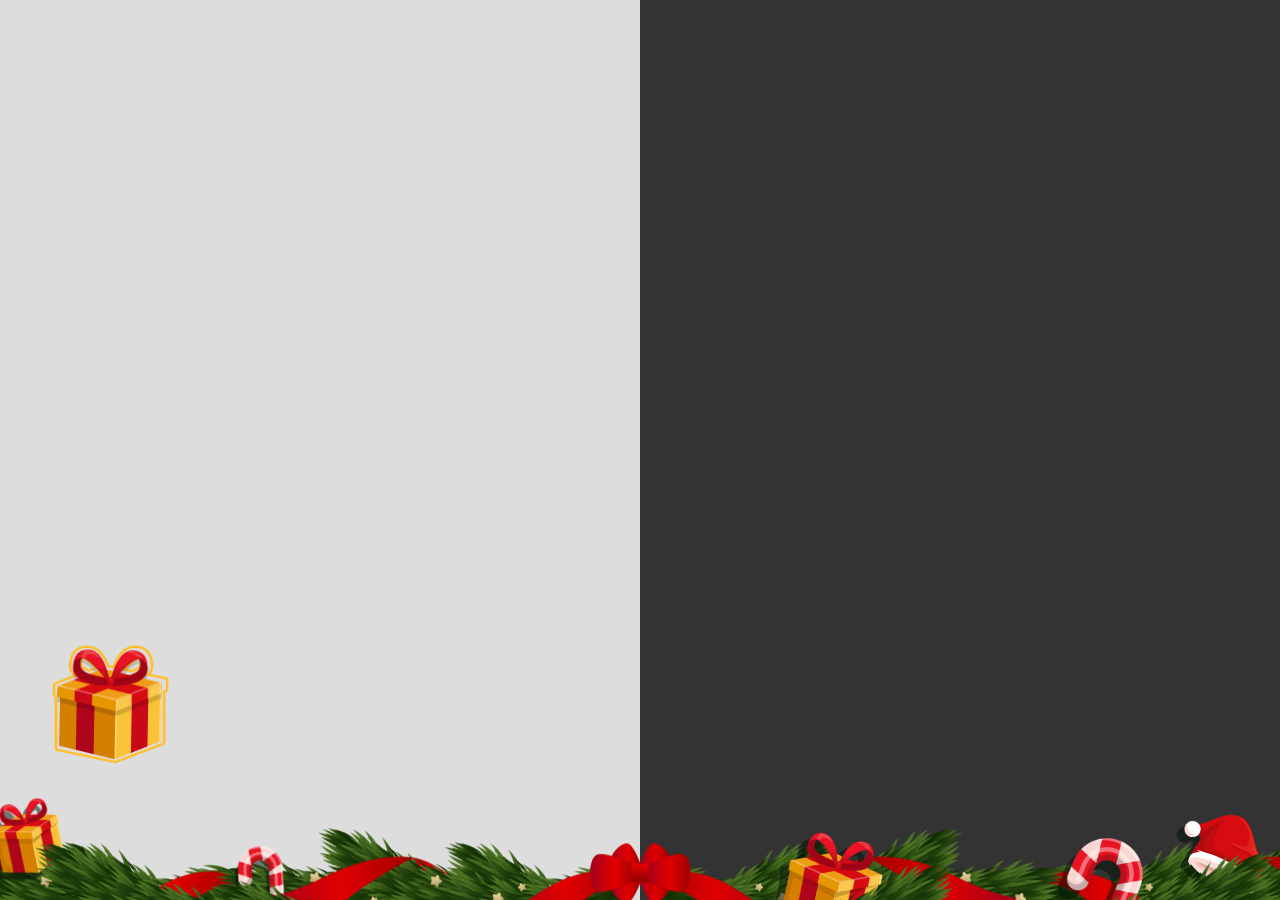
==== commit 3dc6b853: "some fixes" ====
--- a/index.html
+++ b/index.html
@@ -25,7 +25,7 @@
     body {
       height: 100vh;
       overflow: hidden;
-      background: linear-gradient(to left, #ddd 50%, #333 50%);
+      background: linear-gradient(to left, #333 50%, #ddd 50%);
     }
     .modal {
       top: 0;
@@ -287,7 +287,7 @@
     <span class="floating-present__box"></span>
     <span class="floating-present__title">Получить подарок</span>
   </button>
-  <div class="modal">
+  <div class="modal" data-present-hide="">
     <div class="modal__inner">
       <div class="present-popup">
         <p class="present-popup__title" data-shadow-text="Мы Подготовили Новогодние&nbsp;Подарки Для Вас!"
@@ -313,7 +313,7 @@
                 </label>
                 <p>Мы не передадим ваш телефон третьим лицам, только позвоним и подробно
                   проконсультируем по всем вопросам, которые действительно для Вас важны.</p>
-                <button type="submit">Получить подарки</button>
+                <button type="button">Получить подарки</button>
               </div>
             </form>
           </div>
--- a/style/efe.css
+++ b/style/efe.css
@@ -32,1402 +32,1402 @@
 }
 
 .efe__falling > div:nth-child(1) {
-  opacity: 0.5853601898;
-  transform: translate(2em, -40px) scale(0.9945984159) rotate(-28deg);
-  animation: fall-1 29s -15s linear infinite;
+  opacity: 0.7217311039;
+  transform: translate(13em, -40px) scale(0.6526833047) rotate(45deg);
+  animation: fall-1 29s -9s linear infinite;
 }
 
 @keyframes fall-1 {
+  50% {
+    transform: translate(10em, 50vh) scale(0.6526833047) rotate(-80deg);
+  }
+  to {
+    transform: translate(-1em, 100vh) scale(0.6526833047) rotate(124deg);
+  }
+}
+.efe__falling > div:nth-child(2) {
+  opacity: 0.7388806603;
+  transform: translate(91em, -40px) scale(0.6600110834) rotate(-75deg);
+  animation: fall-2 28s -15s linear infinite;
+}
+
+@keyframes fall-2 {
+  51% {
+    transform: translate(103em, 41vh) scale(0.6600110834) rotate(-37deg);
+  }
+  to {
+    transform: translate(86em, 100vh) scale(0.6600110834) rotate(111deg);
+  }
+}
+.efe__falling > div:nth-child(3) {
+  opacity: 0.8133619765;
+  transform: translate(50em, -40px) scale(0.7182080876) rotate(139deg);
+  animation: fall-3 28s -5s linear infinite;
+}
+
+@keyframes fall-3 {
+  54% {
+    transform: translate(36em, 52vh) scale(0.7182080876) rotate(22deg);
+  }
+  to {
+    transform: translate(53em, 100vh) scale(0.7182080876) rotate(16deg);
+  }
+}
+.efe__falling > div:nth-child(4) {
+  opacity: 0.6964301267;
+  transform: translate(73em, -40px) scale(0.8154916985) rotate(126deg);
+  animation: fall-4 29s -3s linear infinite;
+}
+
+@keyframes fall-4 {
+  52% {
+    transform: translate(71em, 50vh) scale(0.8154916985) rotate(90deg);
+  }
+  to {
+    transform: translate(77em, 100vh) scale(0.8154916985) rotate(85deg);
+  }
+}
+.efe__falling > div:nth-child(5) {
+  opacity: 0.5347933094;
+  transform: translate(86em, -40px) scale(0.8477966486) rotate(-54deg);
+  animation: fall-5 27s -2s linear infinite;
+}
+
+@keyframes fall-5 {
+  52% {
+    transform: translate(90em, 49vh) scale(0.8477966486) rotate(-31deg);
+  }
+  to {
+    transform: translate(79em, 100vh) scale(0.8477966486) rotate(-53deg);
+  }
+}
+.efe__falling > div:nth-child(6) {
+  opacity: 0.5572543508;
+  transform: translate(-8em, -40px) scale(0.6139689182) rotate(134deg);
+  animation: fall-6 33s -9s linear infinite;
+}
+
+@keyframes fall-6 {
+  63% {
+    transform: translate(-7em, 46vh) scale(0.6139689182) rotate(-14deg);
+  }
+  to {
+    transform: translate(-8em, 100vh) scale(0.6139689182) rotate(128deg);
+  }
+}
+.efe__falling > div:nth-child(7) {
+  opacity: 0.9653354647;
+  transform: translate(14em, -40px) scale(0.6848796696) rotate(-85deg);
+  animation: fall-7 26s -15s linear infinite;
+}
+
+@keyframes fall-7 {
+  37% {
+    transform: translate(13em, 53vh) scale(0.6848796696) rotate(-106deg);
+  }
+  to {
+    transform: translate(5em, 100vh) scale(0.6848796696) rotate(27deg);
+  }
+}
+.efe__falling > div:nth-child(8) {
+  opacity: 0.5201807902;
+  transform: translate(64em, -40px) scale(0.8124676235) rotate(-51deg);
+  animation: fall-8 32s -3s linear infinite;
+}
+
+@keyframes fall-8 {
+  61% {
+    transform: translate(65em, 58vh) scale(0.8124676235) rotate(168deg);
+  }
+  to {
+    transform: translate(77em, 100vh) scale(0.8124676235) rotate(163deg);
+  }
+}
+.efe__falling > div:nth-child(9) {
+  opacity: 0.6703805451;
+  transform: translate(4em, -40px) scale(0.9086487432) rotate(-32deg);
+  animation: fall-9 35s -18s linear infinite;
+}
+
+@keyframes fall-9 {
+  36% {
+    transform: translate(12em, 43vh) scale(0.9086487432) rotate(154deg);
+  }
+  to {
+    transform: translate(15em, 100vh) scale(0.9086487432) rotate(-19deg);
+  }
+}
+.efe__falling > div:nth-child(10) {
+  opacity: 0.9440068891;
+  transform: translate(5em, -40px) scale(0.5612424134) rotate(-116deg);
+  animation: fall-10 26s -1s linear infinite;
+}
+
+@keyframes fall-10 {
+  57% {
+    transform: translate(13em, 48vh) scale(0.5612424134) rotate(89deg);
+  }
+  to {
+    transform: translate(10em, 100vh) scale(0.5612424134) rotate(-157deg);
+  }
+}
+.efe__falling > div:nth-child(11) {
+  opacity: 0.5226260139;
+  transform: translate(66em, -40px) scale(0.8053667525) rotate(-25deg);
+  animation: fall-11 21s -17s linear infinite;
+}
+
+@keyframes fall-11 {
+  38% {
+    transform: translate(69em, 48vh) scale(0.8053667525) rotate(-107deg);
+  }
+  to {
+    transform: translate(78em, 100vh) scale(0.8053667525) rotate(-140deg);
+  }
+}
+.efe__falling > div:nth-child(12) {
+  opacity: 0.9659161875;
+  transform: translate(27em, -40px) scale(0.629895639) rotate(9deg);
+  animation: fall-12 21s -9s linear infinite;
+}
+
+@keyframes fall-12 {
   56% {
-    transform: translate(17em, 46vh) scale(0.9945984159) rotate(-134deg);
-  }
-  to {
-    transform: translate(1em, 100vh) scale(0.9945984159) rotate(58deg);
-  }
-}
-.efe__falling > div:nth-child(2) {
-  opacity: 0.6882963124;
-  transform: translate(2em, -40px) scale(0.959064926) rotate(155deg);
-  animation: fall-2 24s -16s linear infinite;
-}
-
-@keyframes fall-2 {
-  38% {
-    transform: translate(14em, 44vh) scale(0.959064926) rotate(98deg);
-  }
-  to {
-    transform: translate(-2em, 100vh) scale(0.959064926) rotate(-162deg);
-  }
-}
-.efe__falling > div:nth-child(3) {
-  opacity: 0.938558989;
-  transform: translate(36em, -40px) scale(0.5890189717) rotate(177deg);
-  animation: fall-3 32s -24s linear infinite;
-}
-
-@keyframes fall-3 {
+    transform: translate(23em, 49vh) scale(0.629895639) rotate(-173deg);
+  }
+  to {
+    transform: translate(26em, 100vh) scale(0.629895639) rotate(51deg);
+  }
+}
+.efe__falling > div:nth-child(13) {
+  opacity: 0.6361588252;
+  transform: translate(19em, -40px) scale(0.8842101562) rotate(-135deg);
+  animation: fall-13 25s -5s linear infinite;
+}
+
+@keyframes fall-13 {
   37% {
-    transform: translate(36em, 53vh) scale(0.5890189717) rotate(-127deg);
-  }
-  to {
-    transform: translate(26em, 100vh) scale(0.5890189717) rotate(133deg);
-  }
-}
-.efe__falling > div:nth-child(4) {
-  opacity: 0.9058053084;
-  transform: translate(95em, -40px) scale(0.9433361563) rotate(-33deg);
-  animation: fall-4 23s -4s linear infinite;
-}
-
-@keyframes fall-4 {
-  65% {
-    transform: translate(97em, 46vh) scale(0.9433361563) rotate(40deg);
-  }
-  to {
-    transform: translate(89em, 100vh) scale(0.9433361563) rotate(-117deg);
-  }
-}
-.efe__falling > div:nth-child(5) {
-  opacity: 0.7330101507;
-  transform: translate(10em, -40px) scale(0.8339164508) rotate(-165deg);
-  animation: fall-5 25s -5s linear infinite;
-}
-
-@keyframes fall-5 {
-  40% {
-    transform: translate(2em, 59vh) scale(0.8339164508) rotate(-27deg);
-  }
-  to {
-    transform: translate(0em, 100vh) scale(0.8339164508) rotate(100deg);
-  }
-}
-.efe__falling > div:nth-child(6) {
-  opacity: 0.5065639209;
-  transform: translate(93em, -40px) scale(0.7316257524) rotate(17deg);
-  animation: fall-6 23s -8s linear infinite;
-}
-
-@keyframes fall-6 {
-  38% {
-    transform: translate(81em, 60vh) scale(0.7316257524) rotate(-67deg);
-  }
-  to {
-    transform: translate(97em, 100vh) scale(0.7316257524) rotate(-28deg);
-  }
-}
-.efe__falling > div:nth-child(7) {
-  opacity: 0.7597805578;
-  transform: translate(21em, -40px) scale(0.9367965817) rotate(-27deg);
-  animation: fall-7 34s -20s linear infinite;
-}
-
-@keyframes fall-7 {
-  59% {
-    transform: translate(17em, 44vh) scale(0.9367965817) rotate(23deg);
-  }
-  to {
-    transform: translate(17em, 100vh) scale(0.9367965817) rotate(124deg);
-  }
-}
-.efe__falling > div:nth-child(8) {
-  opacity: 0.5158198993;
-  transform: translate(60em, -40px) scale(0.8556513474) rotate(-150deg);
-  animation: fall-8 35s -17s linear infinite;
-}
-
-@keyframes fall-8 {
-  39% {
-    transform: translate(42em, 42vh) scale(0.8556513474) rotate(-130deg);
-  }
-  to {
-    transform: translate(59em, 100vh) scale(0.8556513474) rotate(-37deg);
-  }
-}
-.efe__falling > div:nth-child(9) {
-  opacity: 0.5876863522;
-  transform: translate(40em, -40px) scale(0.8531201204) rotate(-81deg);
-  animation: fall-9 28s -2s linear infinite;
-}
-
-@keyframes fall-9 {
-  48% {
-    transform: translate(51em, 47vh) scale(0.8531201204) rotate(-62deg);
-  }
-  to {
-    transform: translate(50em, 100vh) scale(0.8531201204) rotate(115deg);
-  }
-}
-.efe__falling > div:nth-child(10) {
-  opacity: 0.7622433661;
-  transform: translate(65em, -40px) scale(0.668609969) rotate(71deg);
-  animation: fall-10 21s -25s linear infinite;
-}
-
-@keyframes fall-10 {
-  49% {
-    transform: translate(80em, 48vh) scale(0.668609969) rotate(-71deg);
-  }
-  to {
-    transform: translate(67em, 100vh) scale(0.668609969) rotate(-176deg);
-  }
-}
-.efe__falling > div:nth-child(11) {
-  opacity: 0.7839678099;
-  transform: translate(68em, -40px) scale(0.7756075294) rotate(44deg);
-  animation: fall-11 35s -25s linear infinite;
-}
-
-@keyframes fall-11 {
-  43% {
-    transform: translate(61em, 51vh) scale(0.7756075294) rotate(-70deg);
-  }
-  to {
-    transform: translate(67em, 100vh) scale(0.7756075294) rotate(-22deg);
-  }
-}
-.efe__falling > div:nth-child(12) {
-  opacity: 0.9703800666;
-  transform: translate(28em, -40px) scale(0.6627082782) rotate(144deg);
-  animation: fall-12 25s -29s linear infinite;
-}
-
-@keyframes fall-12 {
-  39% {
-    transform: translate(16em, 57vh) scale(0.6627082782) rotate(145deg);
-  }
-  to {
-    transform: translate(15em, 100vh) scale(0.6627082782) rotate(-152deg);
-  }
-}
-.efe__falling > div:nth-child(13) {
-  opacity: 0.7110127732;
-  transform: translate(17em, -40px) scale(0.6273878699) rotate(-50deg);
-  animation: fall-13 32s -24s linear infinite;
-}
-
-@keyframes fall-13 {
-  60% {
-    transform: translate(8em, 53vh) scale(0.6273878699) rotate(-89deg);
-  }
-  to {
-    transform: translate(21em, 100vh) scale(0.6273878699) rotate(6deg);
+    transform: translate(25em, 54vh) scale(0.8842101562) rotate(149deg);
+  }
+  to {
+    transform: translate(23em, 100vh) scale(0.8842101562) rotate(116deg);
   }
 }
 .efe__falling > div:nth-child(14) {
-  opacity: 0.5792506221;
-  transform: translate(86em, -40px) scale(0.9938729148) rotate(164deg);
-  animation: fall-14 24s -4s linear infinite;
+  opacity: 0.6242589507;
+  transform: translate(17em, -40px) scale(0.9188046506) rotate(134deg);
+  animation: fall-14 24s -25s linear infinite;
 }
 
 @keyframes fall-14 {
-  62% {
-    transform: translate(74em, 59vh) scale(0.9938729148) rotate(-69deg);
-  }
-  to {
-    transform: translate(90em, 100vh) scale(0.9938729148) rotate(29deg);
+  42% {
+    transform: translate(17em, 58vh) scale(0.9188046506) rotate(-6deg);
+  }
+  to {
+    transform: translate(18em, 100vh) scale(0.9188046506) rotate(170deg);
   }
 }
 .efe__falling > div:nth-child(15) {
-  opacity: 0.5735765063;
-  transform: translate(-1em, -40px) scale(0.6914538642) rotate(57deg);
-  animation: fall-15 31s -26s linear infinite;
+  opacity: 0.9985344754;
+  transform: translate(23em, -40px) scale(0.6438478678) rotate(138deg);
+  animation: fall-15 27s -21s linear infinite;
 }
 
 @keyframes fall-15 {
   36% {
-    transform: translate(16em, 43vh) scale(0.6914538642) rotate(114deg);
-  }
-  to {
-    transform: translate(3em, 100vh) scale(0.6914538642) rotate(-45deg);
+    transform: translate(28em, 42vh) scale(0.6438478678) rotate(52deg);
+  }
+  to {
+    transform: translate(25em, 100vh) scale(0.6438478678) rotate(166deg);
   }
 }
 .efe__falling > div:nth-child(16) {
-  opacity: 0.6453963172;
-  transform: translate(9em, -40px) scale(0.9981454129) rotate(101deg);
-  animation: fall-16 23s -18s linear infinite;
+  opacity: 0.8163678921;
+  transform: translate(61em, -40px) scale(0.9451935675) rotate(-174deg);
+  animation: fall-16 24s -11s linear infinite;
 }
 
 @keyframes fall-16 {
+  54% {
+    transform: translate(62em, 55vh) scale(0.9451935675) rotate(166deg);
+  }
+  to {
+    transform: translate(68em, 100vh) scale(0.9451935675) rotate(-85deg);
+  }
+}
+.efe__falling > div:nth-child(17) {
+  opacity: 0.9048858876;
+  transform: translate(22em, -40px) scale(0.9783910121) rotate(42deg);
+  animation: fall-17 31s -22s linear infinite;
+}
+
+@keyframes fall-17 {
   60% {
-    transform: translate(19em, 52vh) scale(0.9981454129) rotate(-46deg);
-  }
-  to {
-    transform: translate(14em, 100vh) scale(0.9981454129) rotate(-175deg);
-  }
-}
-.efe__falling > div:nth-child(17) {
-  opacity: 0.5599458167;
-  transform: translate(33em, -40px) scale(0.6291116022) rotate(-17deg);
-  animation: fall-17 24s -2s linear infinite;
-}
-
-@keyframes fall-17 {
+    transform: translate(19em, 58vh) scale(0.9783910121) rotate(118deg);
+  }
+  to {
+    transform: translate(17em, 100vh) scale(0.9783910121) rotate(105deg);
+  }
+}
+.efe__falling > div:nth-child(18) {
+  opacity: 0.6557604218;
+  transform: translate(48em, -40px) scale(0.74646099) rotate(43deg);
+  animation: fall-18 29s -28s linear infinite;
+}
+
+@keyframes fall-18 {
+  58% {
+    transform: translate(48em, 60vh) scale(0.74646099) rotate(-11deg);
+  }
+  to {
+    transform: translate(33em, 100vh) scale(0.74646099) rotate(-37deg);
+  }
+}
+.efe__falling > div:nth-child(19) {
+  opacity: 0.6626371679;
+  transform: translate(88em, -40px) scale(0.7624924983) rotate(179deg);
+  animation: fall-19 21s -25s linear infinite;
+}
+
+@keyframes fall-19 {
+  54% {
+    transform: translate(82em, 55vh) scale(0.7624924983) rotate(-92deg);
+  }
+  to {
+    transform: translate(79em, 100vh) scale(0.7624924983) rotate(-82deg);
+  }
+}
+.efe__falling > div:nth-child(20) {
+  opacity: 0.8315811846;
+  transform: translate(34em, -40px) scale(0.8868304354) rotate(6deg);
+  animation: fall-20 29s -17s linear infinite;
+}
+
+@keyframes fall-20 {
+  36% {
+    transform: translate(26em, 46vh) scale(0.8868304354) rotate(132deg);
+  }
+  to {
+    transform: translate(29em, 100vh) scale(0.8868304354) rotate(60deg);
+  }
+}
+.efe__falling > div:nth-child(21) {
+  opacity: 0.9980802407;
+  transform: translate(-1em, -40px) scale(0.6456626963) rotate(-154deg);
+  animation: fall-21 31s -20s linear infinite;
+}
+
+@keyframes fall-21 {
+  49% {
+    transform: translate(9em, 48vh) scale(0.6456626963) rotate(-79deg);
+  }
+  to {
+    transform: translate(9em, 100vh) scale(0.6456626963) rotate(141deg);
+  }
+}
+.efe__falling > div:nth-child(22) {
+  opacity: 0.8074087914;
+  transform: translate(69em, -40px) scale(0.8542075269) rotate(-131deg);
+  animation: fall-22 21s -6s linear infinite;
+}
+
+@keyframes fall-22 {
+  37% {
+    transform: translate(63em, 48vh) scale(0.8542075269) rotate(19deg);
+  }
+  to {
+    transform: translate(64em, 100vh) scale(0.8542075269) rotate(-25deg);
+  }
+}
+.efe__falling > div:nth-child(23) {
+  opacity: 0.9882455761;
+  transform: translate(64em, -40px) scale(0.6438579027) rotate(-178deg);
+  animation: fall-23 34s -5s linear infinite;
+}
+
+@keyframes fall-23 {
+  38% {
+    transform: translate(75em, 45vh) scale(0.6438579027) rotate(171deg);
+  }
+  to {
+    transform: translate(72em, 100vh) scale(0.6438579027) rotate(-112deg);
+  }
+}
+.efe__falling > div:nth-child(24) {
+  opacity: 0.9602878867;
+  transform: translate(11em, -40px) scale(0.9086525743) rotate(-14deg);
+  animation: fall-24 25s -8s linear infinite;
+}
+
+@keyframes fall-24 {
+  56% {
+    transform: translate(17em, 50vh) scale(0.9086525743) rotate(-121deg);
+  }
+  to {
+    transform: translate(13em, 100vh) scale(0.9086525743) rotate(-126deg);
+  }
+}
+.efe__falling > div:nth-child(25) {
+  opacity: 0.7216322655;
+  transform: translate(87em, -40px) scale(0.7665929449) rotate(38deg);
+  animation: fall-25 34s -12s linear infinite;
+}
+
+@keyframes fall-25 {
+  58% {
+    transform: translate(99em, 56vh) scale(0.7665929449) rotate(142deg);
+  }
+  to {
+    transform: translate(90em, 100vh) scale(0.7665929449) rotate(74deg);
+  }
+}
+.efe__falling > div:nth-child(26) {
+  opacity: 0.859431887;
+  transform: translate(19em, -40px) scale(0.9911088639) rotate(96deg);
+  animation: fall-26 35s -20s linear infinite;
+}
+
+@keyframes fall-26 {
+  50% {
+    transform: translate(21em, 44vh) scale(0.9911088639) rotate(43deg);
+  }
+  to {
+    transform: translate(22em, 100vh) scale(0.9911088639) rotate(-58deg);
+  }
+}
+.efe__falling > div:nth-child(27) {
+  opacity: 0.9252842923;
+  transform: translate(72em, -40px) scale(0.6698610018) rotate(-137deg);
+  animation: fall-27 32s -17s linear infinite;
+}
+
+@keyframes fall-27 {
+  39% {
+    transform: translate(58em, 55vh) scale(0.6698610018) rotate(-43deg);
+  }
+  to {
+    transform: translate(73em, 100vh) scale(0.6698610018) rotate(-20deg);
+  }
+}
+.efe__falling > div:nth-child(28) {
+  opacity: 0.9325924742;
+  transform: translate(32em, -40px) scale(0.9942543031) rotate(-46deg);
+  animation: fall-28 21s -29s linear infinite;
+}
+
+@keyframes fall-28 {
+  38% {
+    transform: translate(29em, 55vh) scale(0.9942543031) rotate(-113deg);
+  }
+  to {
+    transform: translate(30em, 100vh) scale(0.9942543031) rotate(3deg);
+  }
+}
+.efe__falling > div:nth-child(29) {
+  opacity: 0.8133863934;
+  transform: translate(77em, -40px) scale(0.8471098169) rotate(-149deg);
+  animation: fall-29 32s -28s linear infinite;
+}
+
+@keyframes fall-29 {
+  56% {
+    transform: translate(85em, 49vh) scale(0.8471098169) rotate(-46deg);
+  }
+  to {
+    transform: translate(78em, 100vh) scale(0.8471098169) rotate(-159deg);
+  }
+}
+.efe__falling > div:nth-child(30) {
+  opacity: 0.9133464522;
+  transform: translate(96em, -40px) scale(0.7404081405) rotate(86deg);
+  animation: fall-30 28s -30s linear infinite;
+}
+
+@keyframes fall-30 {
   52% {
-    transform: translate(29em, 49vh) scale(0.6291116022) rotate(-20deg);
-  }
-  to {
-    transform: translate(24em, 100vh) scale(0.6291116022) rotate(88deg);
-  }
-}
-.efe__falling > div:nth-child(18) {
-  opacity: 0.5359216601;
-  transform: translate(80em, -40px) scale(0.5956718179) rotate(-68deg);
-  animation: fall-18 26s -4s linear infinite;
-}
-
-@keyframes fall-18 {
-  57% {
-    transform: translate(78em, 47vh) scale(0.5956718179) rotate(172deg);
-  }
-  to {
-    transform: translate(73em, 100vh) scale(0.5956718179) rotate(20deg);
-  }
-}
-.efe__falling > div:nth-child(19) {
-  opacity: 0.6277883225;
-  transform: translate(92em, -40px) scale(0.558624901) rotate(47deg);
-  animation: fall-19 26s -27s linear infinite;
-}
-
-@keyframes fall-19 {
-  43% {
-    transform: translate(90em, 45vh) scale(0.558624901) rotate(78deg);
-  }
-  to {
-    transform: translate(89em, 100vh) scale(0.558624901) rotate(162deg);
-  }
-}
-.efe__falling > div:nth-child(20) {
-  opacity: 0.718960586;
-  transform: translate(41em, -40px) scale(0.5944784669) rotate(24deg);
-  animation: fall-20 31s -14s linear infinite;
-}
-
-@keyframes fall-20 {
-  62% {
-    transform: translate(41em, 49vh) scale(0.5944784669) rotate(69deg);
-  }
-  to {
-    transform: translate(32em, 100vh) scale(0.5944784669) rotate(-158deg);
-  }
-}
-.efe__falling > div:nth-child(21) {
-  opacity: 0.8273866804;
-  transform: translate(72em, -40px) scale(0.8462091899) rotate(118deg);
-  animation: fall-21 30s -30s linear infinite;
-}
-
-@keyframes fall-21 {
-  58% {
-    transform: translate(77em, 58vh) scale(0.8462091899) rotate(78deg);
-  }
-  to {
-    transform: translate(72em, 100vh) scale(0.8462091899) rotate(27deg);
-  }
-}
-.efe__falling > div:nth-child(22) {
-  opacity: 0.6630652012;
-  transform: translate(70em, -40px) scale(0.7316299973) rotate(-32deg);
-  animation: fall-22 24s -29s linear infinite;
-}
-
-@keyframes fall-22 {
-  38% {
-    transform: translate(66em, 53vh) scale(0.7316299973) rotate(89deg);
-  }
-  to {
-    transform: translate(68em, 100vh) scale(0.7316299973) rotate(127deg);
-  }
-}
-.efe__falling > div:nth-child(23) {
-  opacity: 0.888557527;
-  transform: translate(83em, -40px) scale(0.7339625431) rotate(-59deg);
-  animation: fall-23 29s -26s linear infinite;
-}
-
-@keyframes fall-23 {
-  39% {
-    transform: translate(75em, 54vh) scale(0.7339625431) rotate(27deg);
-  }
-  to {
-    transform: translate(94em, 100vh) scale(0.7339625431) rotate(-24deg);
-  }
-}
-.efe__falling > div:nth-child(24) {
-  opacity: 0.9781417384;
-  transform: translate(56em, -40px) scale(0.9196278587) rotate(-92deg);
-  animation: fall-24 35s -10s linear infinite;
-}
-
-@keyframes fall-24 {
+    transform: translate(91em, 45vh) scale(0.7404081405) rotate(-105deg);
+  }
+  to {
+    transform: translate(95em, 100vh) scale(0.7404081405) rotate(-67deg);
+  }
+}
+.efe__falling > div:nth-child(31) {
+  opacity: 0.8796914924;
+  transform: translate(41em, -40px) scale(0.5258069403) rotate(114deg);
+  animation: fall-31 34s -26s linear infinite;
+}
+
+@keyframes fall-31 {
+  37% {
+    transform: translate(34em, 50vh) scale(0.5258069403) rotate(67deg);
+  }
+  to {
+    transform: translate(31em, 100vh) scale(0.5258069403) rotate(176deg);
+  }
+}
+.efe__falling > div:nth-child(32) {
+  opacity: 0.5651149262;
+  transform: translate(26em, -40px) scale(0.8210300266) rotate(40deg);
+  animation: fall-32 33s -6s linear infinite;
+}
+
+@keyframes fall-32 {
+  41% {
+    transform: translate(42em, 46vh) scale(0.8210300266) rotate(16deg);
+  }
+  to {
+    transform: translate(28em, 100vh) scale(0.8210300266) rotate(-147deg);
+  }
+}
+.efe__falling > div:nth-child(33) {
+  opacity: 0.7227509129;
+  transform: translate(69em, -40px) scale(0.8690209113) rotate(-132deg);
+  animation: fall-33 25s -29s linear infinite;
+}
+
+@keyframes fall-33 {
+  49% {
+    transform: translate(76em, 43vh) scale(0.8690209113) rotate(83deg);
+  }
+  to {
+    transform: translate(68em, 100vh) scale(0.8690209113) rotate(-76deg);
+  }
+}
+.efe__falling > div:nth-child(34) {
+  opacity: 0.6583122891;
+  transform: translate(51em, -40px) scale(0.6180944953) rotate(-14deg);
+  animation: fall-34 22s -11s linear infinite;
+}
+
+@keyframes fall-34 {
   44% {
-    transform: translate(44em, 51vh) scale(0.9196278587) rotate(-89deg);
-  }
-  to {
-    transform: translate(61em, 100vh) scale(0.9196278587) rotate(-25deg);
-  }
-}
-.efe__falling > div:nth-child(25) {
-  opacity: 0.5192127119;
-  transform: translate(81em, -40px) scale(0.8462810007) rotate(-149deg);
-  animation: fall-25 27s -1s linear infinite;
-}
-
-@keyframes fall-25 {
-  36% {
-    transform: translate(75em, 60vh) scale(0.8462810007) rotate(-123deg);
-  }
-  to {
-    transform: translate(81em, 100vh) scale(0.8462810007) rotate(13deg);
-  }
-}
-.efe__falling > div:nth-child(26) {
-  opacity: 0.7433536464;
-  transform: translate(80em, -40px) scale(0.6068633469) rotate(-94deg);
-  animation: fall-26 22s -26s linear infinite;
-}
-
-@keyframes fall-26 {
-  40% {
-    transform: translate(73em, 56vh) scale(0.6068633469) rotate(89deg);
-  }
-  to {
-    transform: translate(80em, 100vh) scale(0.6068633469) rotate(113deg);
-  }
-}
-.efe__falling > div:nth-child(27) {
-  opacity: 0.9764249735;
-  transform: translate(72em, -40px) scale(0.5202330267) rotate(54deg);
-  animation: fall-27 34s -8s linear infinite;
-}
-
-@keyframes fall-27 {
-  64% {
-    transform: translate(82em, 41vh) scale(0.5202330267) rotate(36deg);
-  }
-  to {
-    transform: translate(82em, 100vh) scale(0.5202330267) rotate(-92deg);
-  }
-}
-.efe__falling > div:nth-child(28) {
-  opacity: 0.7820556978;
-  transform: translate(90em, -40px) scale(0.9599674595) rotate(-137deg);
-  animation: fall-28 26s -20s linear infinite;
-}
-
-@keyframes fall-28 {
-  45% {
-    transform: translate(86em, 55vh) scale(0.9599674595) rotate(-151deg);
-  }
-  to {
-    transform: translate(78em, 100vh) scale(0.9599674595) rotate(-121deg);
-  }
-}
-.efe__falling > div:nth-child(29) {
-  opacity: 0.8498928656;
-  transform: translate(28em, -40px) scale(0.8819890165) rotate(-139deg);
-  animation: fall-29 22s -15s linear infinite;
-}
-
-@keyframes fall-29 {
-  60% {
-    transform: translate(34em, 57vh) scale(0.8819890165) rotate(-57deg);
-  }
-  to {
-    transform: translate(32em, 100vh) scale(0.8819890165) rotate(113deg);
-  }
-}
-.efe__falling > div:nth-child(30) {
-  opacity: 0.511378739;
-  transform: translate(50em, -40px) scale(0.7881535312) rotate(-11deg);
-  animation: fall-30 34s -6s linear infinite;
-}
-
-@keyframes fall-30 {
-  47% {
-    transform: translate(47em, 47vh) scale(0.7881535312) rotate(-65deg);
-  }
-  to {
-    transform: translate(40em, 100vh) scale(0.7881535312) rotate(-33deg);
-  }
-}
-.efe__falling > div:nth-child(31) {
-  opacity: 0.9595721762;
-  transform: translate(95em, -40px) scale(0.9279957372) rotate(-10deg);
-  animation: fall-31 34s -19s linear infinite;
-}
-
-@keyframes fall-31 {
-  65% {
-    transform: translate(103em, 48vh) scale(0.9279957372) rotate(104deg);
-  }
-  to {
-    transform: translate(110em, 100vh) scale(0.9279957372) rotate(-69deg);
-  }
-}
-.efe__falling > div:nth-child(32) {
-  opacity: 0.8233162898;
-  transform: translate(7em, -40px) scale(0.5496959577) rotate(-49deg);
-  animation: fall-32 23s -28s linear infinite;
-}
-
-@keyframes fall-32 {
-  45% {
-    transform: translate(4em, 51vh) scale(0.5496959577) rotate(26deg);
-  }
-  to {
-    transform: translate(14em, 100vh) scale(0.5496959577) rotate(-70deg);
-  }
-}
-.efe__falling > div:nth-child(33) {
-  opacity: 0.5504773667;
-  transform: translate(84em, -40px) scale(0.9581403712) rotate(43deg);
-  animation: fall-33 27s -12s linear infinite;
-}
-
-@keyframes fall-33 {
-  50% {
-    transform: translate(80em, 47vh) scale(0.9581403712) rotate(-162deg);
-  }
-  to {
-    transform: translate(80em, 100vh) scale(0.9581403712) rotate(-47deg);
-  }
-}
-.efe__falling > div:nth-child(34) {
-  opacity: 0.8676349143;
-  transform: translate(69em, -40px) scale(0.8509508862) rotate(60deg);
-  animation: fall-34 30s -24s linear infinite;
-}
-
-@keyframes fall-34 {
-  40% {
-    transform: translate(55em, 45vh) scale(0.8509508862) rotate(-36deg);
-  }
-  to {
-    transform: translate(72em, 100vh) scale(0.8509508862) rotate(94deg);
+    transform: translate(38em, 54vh) scale(0.6180944953) rotate(92deg);
+  }
+  to {
+    transform: translate(41em, 100vh) scale(0.6180944953) rotate(-106deg);
   }
 }
 .efe__falling > div:nth-child(35) {
-  opacity: 0.7178000615;
-  transform: translate(34em, -40px) scale(0.7345429684) rotate(118deg);
-  animation: fall-35 21s -19s linear infinite;
+  opacity: 0.8570004494;
+  transform: translate(19em, -40px) scale(0.8790022463) rotate(115deg);
+  animation: fall-35 26s -30s linear infinite;
 }
 
 @keyframes fall-35 {
-  65% {
-    transform: translate(21em, 54vh) scale(0.7345429684) rotate(-72deg);
-  }
-  to {
-    transform: translate(23em, 100vh) scale(0.7345429684) rotate(-8deg);
+  59% {
+    transform: translate(13em, 50vh) scale(0.8790022463) rotate(-114deg);
+  }
+  to {
+    transform: translate(27em, 100vh) scale(0.8790022463) rotate(-60deg);
   }
 }
 .efe__falling > div:nth-child(36) {
-  opacity: 0.7672428941;
-  transform: translate(16em, -40px) scale(0.6326990752) rotate(-117deg);
-  animation: fall-36 22s -17s linear infinite;
+  opacity: 0.5567648036;
+  transform: translate(50em, -40px) scale(0.5209267155) rotate(-23deg);
+  animation: fall-36 31s -5s linear infinite;
 }
 
 @keyframes fall-36 {
   61% {
-    transform: translate(9em, 45vh) scale(0.6326990752) rotate(47deg);
-  }
-  to {
-    transform: translate(12em, 100vh) scale(0.6326990752) rotate(66deg);
+    transform: translate(44em, 47vh) scale(0.5209267155) rotate(-80deg);
+  }
+  to {
+    transform: translate(41em, 100vh) scale(0.5209267155) rotate(-136deg);
   }
 }
 .efe__falling > div:nth-child(37) {
-  opacity: 0.6185649478;
-  transform: translate(38em, -40px) scale(0.7754626863) rotate(-51deg);
-  animation: fall-37 29s -27s linear infinite;
+  opacity: 0.8425042939;
+  transform: translate(42em, -40px) scale(0.8814437921) rotate(43deg);
+  animation: fall-37 32s -23s linear infinite;
 }
 
 @keyframes fall-37 {
-  57% {
-    transform: translate(39em, 58vh) scale(0.7754626863) rotate(121deg);
-  }
-  to {
-    transform: translate(40em, 100vh) scale(0.7754626863) rotate(-4deg);
+  43% {
+    transform: translate(46em, 45vh) scale(0.8814437921) rotate(105deg);
+  }
+  to {
+    transform: translate(42em, 100vh) scale(0.8814437921) rotate(-163deg);
   }
 }
 .efe__falling > div:nth-child(38) {
-  opacity: 0.6054880163;
-  transform: translate(31em, -40px) scale(0.5227947779) rotate(-126deg);
-  animation: fall-38 33s -12s linear infinite;
+  opacity: 0.801972988;
+  transform: translate(77em, -40px) scale(0.6528371475) rotate(124deg);
+  animation: fall-38 35s -2s linear infinite;
 }
 
 @keyframes fall-38 {
-  59% {
-    transform: translate(30em, 53vh) scale(0.5227947779) rotate(175deg);
-  }
-  to {
-    transform: translate(28em, 100vh) scale(0.5227947779) rotate(138deg);
+  40% {
+    transform: translate(78em, 52vh) scale(0.6528371475) rotate(-176deg);
+  }
+  to {
+    transform: translate(65em, 100vh) scale(0.6528371475) rotate(156deg);
   }
 }
 .efe__falling > div:nth-child(39) {
-  opacity: 0.8249380007;
-  transform: translate(62em, -40px) scale(0.9226589897) rotate(90deg);
-  animation: fall-39 25s -17s linear infinite;
+  opacity: 0.8556261381;
+  transform: translate(61em, -40px) scale(0.6924846277) rotate(58deg);
+  animation: fall-39 24s -7s linear infinite;
 }
 
 @keyframes fall-39 {
-  65% {
-    transform: translate(63em, 42vh) scale(0.9226589897) rotate(-126deg);
-  }
-  to {
-    transform: translate(68em, 100vh) scale(0.9226589897) rotate(-58deg);
+  53% {
+    transform: translate(72em, 53vh) scale(0.6924846277) rotate(77deg);
+  }
+  to {
+    transform: translate(76em, 100vh) scale(0.6924846277) rotate(-145deg);
   }
 }
 .efe__falling > div:nth-child(40) {
-  opacity: 0.7461776106;
-  transform: translate(43em, -40px) scale(0.8798527177) rotate(-8deg);
-  animation: fall-40 30s -24s linear infinite;
+  opacity: 0.8445636276;
+  transform: translate(3em, -40px) scale(0.6294258992) rotate(17deg);
+  animation: fall-40 25s -17s linear infinite;
 }
 
 @keyframes fall-40 {
-  38% {
-    transform: translate(52em, 51vh) scale(0.8798527177) rotate(-4deg);
-  }
-  to {
-    transform: translate(49em, 100vh) scale(0.8798527177) rotate(129deg);
+  51% {
+    transform: translate(18em, 43vh) scale(0.6294258992) rotate(36deg);
+  }
+  to {
+    transform: translate(19em, 100vh) scale(0.6294258992) rotate(59deg);
   }
 }
 .efe__falling > div:nth-child(41) {
-  opacity: 0.5714907006;
-  transform: translate(69em, -40px) scale(0.5909621234) rotate(-165deg);
-  animation: fall-41 26s -11s linear infinite;
+  opacity: 0.9901992731;
+  transform: translate(52em, -40px) scale(0.7464015839) rotate(-84deg);
+  animation: fall-41 27s -16s linear infinite;
 }
 
 @keyframes fall-41 {
-  60% {
-    transform: translate(86em, 56vh) scale(0.5909621234) rotate(164deg);
-  }
-  to {
-    transform: translate(74em, 100vh) scale(0.5909621234) rotate(-53deg);
+  48% {
+    transform: translate(64em, 47vh) scale(0.7464015839) rotate(-144deg);
+  }
+  to {
+    transform: translate(58em, 100vh) scale(0.7464015839) rotate(-49deg);
   }
 }
 .efe__falling > div:nth-child(42) {
-  opacity: 0.8208973822;
-  transform: translate(26em, -40px) scale(0.7816069506) rotate(103deg);
-  animation: fall-42 24s -29s linear infinite;
+  opacity: 0.5260542745;
+  transform: translate(44em, -40px) scale(0.6791313527) rotate(159deg);
+  animation: fall-42 29s -8s linear infinite;
 }
 
 @keyframes fall-42 {
-  52% {
-    transform: translate(26em, 49vh) scale(0.7816069506) rotate(156deg);
-  }
-  to {
-    transform: translate(13em, 100vh) scale(0.7816069506) rotate(44deg);
+  36% {
+    transform: translate(39em, 48vh) scale(0.6791313527) rotate(156deg);
+  }
+  to {
+    transform: translate(31em, 100vh) scale(0.6791313527) rotate(40deg);
   }
 }
 .efe__falling > div:nth-child(43) {
-  opacity: 0.8052982156;
-  transform: translate(20em, -40px) scale(0.6546096515) rotate(-31deg);
-  animation: fall-43 34s -25s linear infinite;
+  opacity: 0.8784675826;
+  transform: translate(79em, -40px) scale(0.6574100201) rotate(90deg);
+  animation: fall-43 22s -29s linear infinite;
 }
 
 @keyframes fall-43 {
-  48% {
-    transform: translate(14em, 47vh) scale(0.6546096515) rotate(30deg);
-  }
-  to {
-    transform: translate(18em, 100vh) scale(0.6546096515) rotate(118deg);
+  55% {
+    transform: translate(68em, 43vh) scale(0.6574100201) rotate(-113deg);
+  }
+  to {
+    transform: translate(64em, 100vh) scale(0.6574100201) rotate(26deg);
   }
 }
 .efe__falling > div:nth-child(44) {
-  opacity: 0.5640542552;
-  transform: translate(95em, -40px) scale(0.8073972864) rotate(24deg);
-  animation: fall-44 25s -18s linear infinite;
+  opacity: 0.7823401148;
+  transform: translate(59em, -40px) scale(0.9296494972) rotate(146deg);
+  animation: fall-44 29s -15s linear infinite;
 }
 
 @keyframes fall-44 {
   65% {
-    transform: translate(103em, 58vh) scale(0.8073972864) rotate(35deg);
-  }
-  to {
-    transform: translate(100em, 100vh) scale(0.8073972864) rotate(-24deg);
+    transform: translate(77em, 43vh) scale(0.9296494972) rotate(5deg);
+  }
+  to {
+    transform: translate(77em, 100vh) scale(0.9296494972) rotate(-146deg);
   }
 }
 .efe__falling > div:nth-child(45) {
-  opacity: 0.7557211877;
-  transform: translate(5em, -40px) scale(0.5051940927) rotate(25deg);
-  animation: fall-45 34s -26s linear infinite;
+  opacity: 0.9519694548;
+  transform: translate(8em, -40px) scale(0.5959639631) rotate(-51deg);
+  animation: fall-45 25s -25s linear infinite;
 }
 
 @keyframes fall-45 {
-  50% {
-    transform: translate(4em, 41vh) scale(0.5051940927) rotate(126deg);
-  }
-  to {
-    transform: translate(1em, 100vh) scale(0.5051940927) rotate(63deg);
+  55% {
+    transform: translate(24em, 41vh) scale(0.5959639631) rotate(-134deg);
+  }
+  to {
+    transform: translate(24em, 100vh) scale(0.5959639631) rotate(2deg);
   }
 }
 .efe__falling > div:nth-child(46) {
-  opacity: 0.6580502911;
-  transform: translate(43em, -40px) scale(0.9799771574) rotate(-139deg);
-  animation: fall-46 34s -8s linear infinite;
+  opacity: 0.7829881702;
+  transform: translate(62em, -40px) scale(0.9818991181) rotate(159deg);
+  animation: fall-46 28s -11s linear infinite;
 }
 
 @keyframes fall-46 {
-  37% {
-    transform: translate(59em, 44vh) scale(0.9799771574) rotate(2deg);
-  }
-  to {
-    transform: translate(58em, 100vh) scale(0.9799771574) rotate(118deg);
+  46% {
+    transform: translate(47em, 59vh) scale(0.9818991181) rotate(-104deg);
+  }
+  to {
+    transform: translate(59em, 100vh) scale(0.9818991181) rotate(26deg);
   }
 }
 .efe__falling > div:nth-child(47) {
-  opacity: 0.66231161;
-  transform: translate(57em, -40px) scale(0.869999521) rotate(31deg);
-  animation: fall-47 23s -27s linear infinite;
+  opacity: 0.8078984515;
+  transform: translate(77em, -40px) scale(0.9693826049) rotate(123deg);
+  animation: fall-47 34s -29s linear infinite;
 }
 
 @keyframes fall-47 {
-  55% {
-    transform: translate(52em, 52vh) scale(0.869999521) rotate(-149deg);
-  }
-  to {
-    transform: translate(50em, 100vh) scale(0.869999521) rotate(-7deg);
+  60% {
+    transform: translate(76em, 45vh) scale(0.9693826049) rotate(-67deg);
+  }
+  to {
+    transform: translate(89em, 100vh) scale(0.9693826049) rotate(62deg);
   }
 }
 .efe__falling > div:nth-child(48) {
-  opacity: 0.5370142399;
-  transform: translate(92em, -40px) scale(0.6708922223) rotate(-33deg);
-  animation: fall-48 31s -8s linear infinite;
+  opacity: 0.7778939269;
+  transform: translate(81em, -40px) scale(0.9475978907) rotate(175deg);
+  animation: fall-48 25s -14s linear infinite;
 }
 
 @keyframes fall-48 {
-  65% {
-    transform: translate(92em, 52vh) scale(0.6708922223) rotate(-58deg);
-  }
-  to {
-    transform: translate(80em, 100vh) scale(0.6708922223) rotate(-97deg);
+  57% {
+    transform: translate(85em, 44vh) scale(0.9475978907) rotate(131deg);
+  }
+  to {
+    transform: translate(80em, 100vh) scale(0.9475978907) rotate(117deg);
   }
 }
 .efe__falling > div:nth-child(49) {
-  opacity: 0.5697106455;
-  transform: translate(102em, -40px) scale(0.7793489015) rotate(38deg);
-  animation: fall-49 32s -23s linear infinite;
+  opacity: 0.5567642853;
+  transform: translate(43em, -40px) scale(0.8742541857) rotate(-151deg);
+  animation: fall-49 34s -4s linear infinite;
 }
 
 @keyframes fall-49 {
-  63% {
-    transform: translate(87em, 49vh) scale(0.7793489015) rotate(113deg);
-  }
-  to {
-    transform: translate(91em, 100vh) scale(0.7793489015) rotate(-94deg);
+  36% {
+    transform: translate(58em, 45vh) scale(0.8742541857) rotate(164deg);
+  }
+  to {
+    transform: translate(53em, 100vh) scale(0.8742541857) rotate(18deg);
   }
 }
 .efe__falling > div:nth-child(50) {
-  opacity: 0.9603667175;
-  transform: translate(12em, -40px) scale(0.9359752932) rotate(144deg);
-  animation: fall-50 24s -6s linear infinite;
+  opacity: 0.7086463672;
+  transform: translate(92em, -40px) scale(0.6842467709) rotate(158deg);
+  animation: fall-50 28s -1s linear infinite;
 }
 
 @keyframes fall-50 {
-  38% {
-    transform: translate(15em, 46vh) scale(0.9359752932) rotate(-129deg);
-  }
-  to {
-    transform: translate(17em, 100vh) scale(0.9359752932) rotate(79deg);
+  41% {
+    transform: translate(86em, 42vh) scale(0.6842467709) rotate(-119deg);
+  }
+  to {
+    transform: translate(85em, 100vh) scale(0.6842467709) rotate(-3deg);
   }
 }
 .efe__falling > div:nth-child(51) {
-  opacity: 0.8930323379;
-  transform: translate(79em, -40px) scale(0.6594778843) rotate(-9deg);
-  animation: fall-51 34s -10s linear infinite;
+  opacity: 0.9838176893;
+  transform: translate(15em, -40px) scale(0.9374825256) rotate(157deg);
+  animation: fall-51 33s -19s linear infinite;
 }
 
 @keyframes fall-51 {
   65% {
-    transform: translate(72em, 42vh) scale(0.6594778843) rotate(-140deg);
-  }
-  to {
-    transform: translate(70em, 100vh) scale(0.6594778843) rotate(90deg);
+    transform: translate(14em, 50vh) scale(0.9374825256) rotate(-170deg);
+  }
+  to {
+    transform: translate(7em, 100vh) scale(0.9374825256) rotate(-14deg);
   }
 }
 .efe__falling > div:nth-child(52) {
-  opacity: 0.5980380885;
-  transform: translate(101em, -40px) scale(0.5266578371) rotate(-175deg);
-  animation: fall-52 32s -17s linear infinite;
+  opacity: 0.5765359625;
+  transform: translate(21em, -40px) scale(0.9209007185) rotate(-31deg);
+  animation: fall-52 35s -6s linear infinite;
 }
 
 @keyframes fall-52 {
-  38% {
-    transform: translate(104em, 60vh) scale(0.5266578371) rotate(-155deg);
-  }
-  to {
-    transform: translate(105em, 100vh) scale(0.5266578371) rotate(-8deg);
+  61% {
+    transform: translate(12em, 59vh) scale(0.9209007185) rotate(-157deg);
+  }
+  to {
+    transform: translate(4em, 100vh) scale(0.9209007185) rotate(55deg);
   }
 }
 .efe__falling > div:nth-child(53) {
-  opacity: 0.8236346211;
-  transform: translate(95em, -40px) scale(0.7270277809) rotate(-117deg);
-  animation: fall-53 30s -16s linear infinite;
+  opacity: 0.9498841339;
+  transform: translate(102em, -40px) scale(0.9998349558) rotate(175deg);
+  animation: fall-53 35s -3s linear infinite;
 }
 
 @keyframes fall-53 {
-  45% {
-    transform: translate(98em, 42vh) scale(0.7270277809) rotate(-161deg);
-  }
-  to {
-    transform: translate(99em, 100vh) scale(0.7270277809) rotate(44deg);
+  49% {
+    transform: translate(97em, 48vh) scale(0.9998349558) rotate(-114deg);
+  }
+  to {
+    transform: translate(99em, 100vh) scale(0.9998349558) rotate(-136deg);
   }
 }
 .efe__falling > div:nth-child(54) {
-  opacity: 0.5242093252;
-  transform: translate(24em, -40px) scale(0.7000684454) rotate(-91deg);
-  animation: fall-54 23s -3s linear infinite;
+  opacity: 0.9910663443;
+  transform: translate(13em, -40px) scale(0.9537105558) rotate(-127deg);
+  animation: fall-54 29s -11s linear infinite;
 }
 
 @keyframes fall-54 {
-  57% {
-    transform: translate(22em, 50vh) scale(0.7000684454) rotate(-71deg);
-  }
-  to {
-    transform: translate(40em, 100vh) scale(0.7000684454) rotate(54deg);
+  56% {
+    transform: translate(12em, 41vh) scale(0.9537105558) rotate(-124deg);
+  }
+  to {
+    transform: translate(4em, 100vh) scale(0.9537105558) rotate(73deg);
   }
 }
 .efe__falling > div:nth-child(55) {
-  opacity: 0.9689297672;
-  transform: translate(55em, -40px) scale(0.8963105907) rotate(-117deg);
-  animation: fall-55 22s -8s linear infinite;
+  opacity: 0.5406168988;
+  transform: translate(27em, -40px) scale(0.6903943469) rotate(34deg);
+  animation: fall-55 26s -17s linear infinite;
 }
 
 @keyframes fall-55 {
-  38% {
-    transform: translate(57em, 42vh) scale(0.8963105907) rotate(-152deg);
-  }
-  to {
-    transform: translate(72em, 100vh) scale(0.8963105907) rotate(-155deg);
+  65% {
+    transform: translate(26em, 56vh) scale(0.6903943469) rotate(-66deg);
+  }
+  to {
+    transform: translate(24em, 100vh) scale(0.6903943469) rotate(-140deg);
   }
 }
 .efe__falling > div:nth-child(56) {
-  opacity: 0.5968717224;
-  transform: translate(89em, -40px) scale(0.668960071) rotate(24deg);
-  animation: fall-56 25s -3s linear infinite;
+  opacity: 0.9934051247;
+  transform: translate(33em, -40px) scale(0.6526812529) rotate(48deg);
+  animation: fall-56 24s -6s linear infinite;
 }
 
 @keyframes fall-56 {
-  55% {
-    transform: translate(92em, 58vh) scale(0.668960071) rotate(140deg);
-  }
-  to {
-    transform: translate(90em, 100vh) scale(0.668960071) rotate(-135deg);
+  59% {
+    transform: translate(34em, 42vh) scale(0.6526812529) rotate(-92deg);
+  }
+  to {
+    transform: translate(33em, 100vh) scale(0.6526812529) rotate(23deg);
   }
 }
 .efe__falling > div:nth-child(57) {
-  opacity: 0.9003782522;
-  transform: translate(58em, -40px) scale(0.6289001774) rotate(-162deg);
-  animation: fall-57 31s -21s linear infinite;
+  opacity: 0.7643081361;
+  transform: translate(38em, -40px) scale(0.6329116672) rotate(-115deg);
+  animation: fall-57 27s -28s linear infinite;
 }
 
 @keyframes fall-57 {
   63% {
-    transform: translate(62em, 46vh) scale(0.6289001774) rotate(94deg);
-  }
-  to {
-    transform: translate(61em, 100vh) scale(0.6289001774) rotate(-28deg);
+    transform: translate(37em, 49vh) scale(0.6329116672) rotate(46deg);
+  }
+  to {
+    transform: translate(52em, 100vh) scale(0.6329116672) rotate(108deg);
   }
 }
 .efe__falling > div:nth-child(58) {
-  opacity: 0.5460722961;
-  transform: translate(20em, -40px) scale(0.5489290421) rotate(53deg);
-  animation: fall-58 23s -19s linear infinite;
+  opacity: 0.8047171467;
+  transform: translate(62em, -40px) scale(0.8387624602) rotate(59deg);
+  animation: fall-58 25s -7s linear infinite;
 }
 
 @keyframes fall-58 {
+  64% {
+    transform: translate(67em, 52vh) scale(0.8387624602) rotate(67deg);
+  }
+  to {
+    transform: translate(54em, 100vh) scale(0.8387624602) rotate(-80deg);
+  }
+}
+.efe__falling > div:nth-child(59) {
+  opacity: 0.8219345557;
+  transform: translate(29em, -40px) scale(0.5395680482) rotate(-38deg);
+  animation: fall-59 35s -13s linear infinite;
+}
+
+@keyframes fall-59 {
+  40% {
+    transform: translate(26em, 58vh) scale(0.5395680482) rotate(127deg);
+  }
+  to {
+    transform: translate(29em, 100vh) scale(0.5395680482) rotate(-155deg);
+  }
+}
+.efe__falling > div:nth-child(60) {
+  opacity: 0.8873946469;
+  transform: translate(49em, -40px) scale(0.6868040756) rotate(45deg);
+  animation: fall-60 24s -10s linear infinite;
+}
+
+@keyframes fall-60 {
   61% {
-    transform: translate(34em, 49vh) scale(0.5489290421) rotate(119deg);
-  }
-  to {
-    transform: translate(22em, 100vh) scale(0.5489290421) rotate(74deg);
-  }
-}
-.efe__falling > div:nth-child(59) {
-  opacity: 0.5716231313;
-  transform: translate(22em, -40px) scale(0.6627654411) rotate(59deg);
-  animation: fall-59 32s -14s linear infinite;
-}
-
-@keyframes fall-59 {
-  50% {
-    transform: translate(21em, 42vh) scale(0.6627654411) rotate(-166deg);
-  }
-  to {
-    transform: translate(31em, 100vh) scale(0.6627654411) rotate(146deg);
-  }
-}
-.efe__falling > div:nth-child(60) {
-  opacity: 0.9733407781;
-  transform: translate(86em, -40px) scale(0.8791988894) rotate(-160deg);
-  animation: fall-60 21s -16s linear infinite;
-}
-
-@keyframes fall-60 {
-  53% {
-    transform: translate(99em, 51vh) scale(0.8791988894) rotate(19deg);
-  }
-  to {
-    transform: translate(86em, 100vh) scale(0.8791988894) rotate(-3deg);
+    transform: translate(40em, 43vh) scale(0.6868040756) rotate(17deg);
+  }
+  to {
+    transform: translate(50em, 100vh) scale(0.6868040756) rotate(90deg);
   }
 }
 .efe__falling > div:nth-child(61) {
-  opacity: 0.9031113454;
-  transform: translate(76em, -40px) scale(0.9396178628) rotate(-23deg);
-  animation: fall-61 32s -14s linear infinite;
+  opacity: 0.6158029782;
+  transform: translate(28em, -40px) scale(0.8459668736) rotate(-115deg);
+  animation: fall-61 22s -5s linear infinite;
 }
 
 @keyframes fall-61 {
-  60% {
-    transform: translate(76em, 46vh) scale(0.9396178628) rotate(-36deg);
-  }
-  to {
-    transform: translate(85em, 100vh) scale(0.9396178628) rotate(174deg);
+  37% {
+    transform: translate(35em, 60vh) scale(0.8459668736) rotate(-73deg);
+  }
+  to {
+    transform: translate(28em, 100vh) scale(0.8459668736) rotate(-95deg);
   }
 }
 .efe__falling > div:nth-child(62) {
-  opacity: 0.6511002771;
-  transform: translate(67em, -40px) scale(0.9751731596) rotate(-71deg);
-  animation: fall-62 31s -10s linear infinite;
+  opacity: 0.5500210592;
+  transform: translate(-6em, -40px) scale(0.6242412243) rotate(-176deg);
+  animation: fall-62 35s -5s linear infinite;
 }
 
 @keyframes fall-62 {
+  59% {
+    transform: translate(2em, 57vh) scale(0.6242412243) rotate(-93deg);
+  }
+  to {
+    transform: translate(4em, 100vh) scale(0.6242412243) rotate(-38deg);
+  }
+}
+.efe__falling > div:nth-child(63) {
+  opacity: 0.9971160973;
+  transform: translate(31em, -40px) scale(0.8781891252) rotate(-14deg);
+  animation: fall-63 33s -12s linear infinite;
+}
+
+@keyframes fall-63 {
+  36% {
+    transform: translate(34em, 41vh) scale(0.8781891252) rotate(-169deg);
+  }
+  to {
+    transform: translate(20em, 100vh) scale(0.8781891252) rotate(175deg);
+  }
+}
+.efe__falling > div:nth-child(64) {
+  opacity: 0.9827541058;
+  transform: translate(86em, -40px) scale(0.9235867965) rotate(94deg);
+  animation: fall-64 29s -18s linear infinite;
+}
+
+@keyframes fall-64 {
+  55% {
+    transform: translate(79em, 41vh) scale(0.9235867965) rotate(169deg);
+  }
+  to {
+    transform: translate(80em, 100vh) scale(0.9235867965) rotate(19deg);
+  }
+}
+.efe__falling > div:nth-child(65) {
+  opacity: 0.5515848224;
+  transform: translate(10em, -40px) scale(0.744186776) rotate(65deg);
+  animation: fall-65 22s -25s linear infinite;
+}
+
+@keyframes fall-65 {
+  40% {
+    transform: translate(10em, 55vh) scale(0.744186776) rotate(37deg);
+  }
+  to {
+    transform: translate(3em, 100vh) scale(0.744186776) rotate(3deg);
+  }
+}
+.efe__falling > div:nth-child(66) {
+  opacity: 0.6463361468;
+  transform: translate(42em, -40px) scale(0.6820717725) rotate(-34deg);
+  animation: fall-66 34s -19s linear infinite;
+}
+
+@keyframes fall-66 {
+  57% {
+    transform: translate(51em, 54vh) scale(0.6820717725) rotate(-143deg);
+  }
+  to {
+    transform: translate(48em, 100vh) scale(0.6820717725) rotate(-101deg);
+  }
+}
+.efe__falling > div:nth-child(67) {
+  opacity: 0.7568269459;
+  transform: translate(13em, -40px) scale(0.8767681293) rotate(-47deg);
+  animation: fall-67 28s -23s linear infinite;
+}
+
+@keyframes fall-67 {
+  57% {
+    transform: translate(10em, 54vh) scale(0.8767681293) rotate(-1deg);
+  }
+  to {
+    transform: translate(20em, 100vh) scale(0.8767681293) rotate(132deg);
+  }
+}
+.efe__falling > div:nth-child(68) {
+  opacity: 0.6786660147;
+  transform: translate(84em, -40px) scale(0.6067394946) rotate(11deg);
+  animation: fall-68 30s -23s linear infinite;
+}
+
+@keyframes fall-68 {
+  58% {
+    transform: translate(86em, 48vh) scale(0.6067394946) rotate(-145deg);
+  }
+  to {
+    transform: translate(81em, 100vh) scale(0.6067394946) rotate(-71deg);
+  }
+}
+.efe__falling > div:nth-child(69) {
+  opacity: 0.7307803119;
+  transform: translate(89em, -40px) scale(0.6673358463) rotate(39deg);
+  animation: fall-69 22s -2s linear infinite;
+}
+
+@keyframes fall-69 {
+  47% {
+    transform: translate(99em, 55vh) scale(0.6673358463) rotate(-146deg);
+  }
+  to {
+    transform: translate(87em, 100vh) scale(0.6673358463) rotate(44deg);
+  }
+}
+.efe__falling > div:nth-child(70) {
+  opacity: 0.7165828598;
+  transform: translate(30em, -40px) scale(0.749512704) rotate(27deg);
+  animation: fall-70 27s -28s linear infinite;
+}
+
+@keyframes fall-70 {
+  41% {
+    transform: translate(29em, 49vh) scale(0.749512704) rotate(-64deg);
+  }
+  to {
+    transform: translate(21em, 100vh) scale(0.749512704) rotate(-72deg);
+  }
+}
+.efe__falling > div:nth-child(71) {
+  opacity: 0.9826309433;
+  transform: translate(20em, -40px) scale(0.5733310381) rotate(5deg);
+  animation: fall-71 35s -3s linear infinite;
+}
+
+@keyframes fall-71 {
+  51% {
+    transform: translate(3em, 56vh) scale(0.5733310381) rotate(94deg);
+  }
+  to {
+    transform: translate(7em, 100vh) scale(0.5733310381) rotate(84deg);
+  }
+}
+.efe__falling > div:nth-child(72) {
+  opacity: 0.9320773653;
+  transform: translate(27em, -40px) scale(0.5391652135) rotate(40deg);
+  animation: fall-72 23s -5s linear infinite;
+}
+
+@keyframes fall-72 {
+  42% {
+    transform: translate(14em, 52vh) scale(0.5391652135) rotate(-56deg);
+  }
+  to {
+    transform: translate(21em, 100vh) scale(0.5391652135) rotate(30deg);
+  }
+}
+.efe__falling > div:nth-child(73) {
+  opacity: 0.6490398077;
+  transform: translate(9em, -40px) scale(0.9308046646) rotate(18deg);
+  animation: fall-73 29s -22s linear infinite;
+}
+
+@keyframes fall-73 {
   52% {
-    transform: translate(77em, 55vh) scale(0.9751731596) rotate(41deg);
-  }
-  to {
-    transform: translate(80em, 100vh) scale(0.9751731596) rotate(-141deg);
-  }
-}
-.efe__falling > div:nth-child(63) {
-  opacity: 0.8833545678;
-  transform: translate(56em, -40px) scale(0.9371494239) rotate(-84deg);
-  animation: fall-63 35s -23s linear infinite;
-}
-
-@keyframes fall-63 {
-  49% {
-    transform: translate(52em, 51vh) scale(0.9371494239) rotate(-140deg);
-  }
-  to {
-    transform: translate(59em, 100vh) scale(0.9371494239) rotate(22deg);
-  }
-}
-.efe__falling > div:nth-child(64) {
-  opacity: 0.8763357866;
-  transform: translate(98em, -40px) scale(0.920821493) rotate(13deg);
-  animation: fall-64 25s -5s linear infinite;
-}
-
-@keyframes fall-64 {
+    transform: translate(19em, 53vh) scale(0.9308046646) rotate(-43deg);
+  }
+  to {
+    transform: translate(10em, 100vh) scale(0.9308046646) rotate(-142deg);
+  }
+}
+.efe__falling > div:nth-child(74) {
+  opacity: 0.5314221743;
+  transform: translate(39em, -40px) scale(0.557173833) rotate(111deg);
+  animation: fall-74 33s -26s linear infinite;
+}
+
+@keyframes fall-74 {
+  54% {
+    transform: translate(39em, 55vh) scale(0.557173833) rotate(40deg);
+  }
+  to {
+    transform: translate(21em, 100vh) scale(0.557173833) rotate(-12deg);
+  }
+}
+.efe__falling > div:nth-child(75) {
+  opacity: 0.7487855353;
+  transform: translate(37em, -40px) scale(0.6328939886) rotate(151deg);
+  animation: fall-75 22s -12s linear infinite;
+}
+
+@keyframes fall-75 {
+  41% {
+    transform: translate(39em, 42vh) scale(0.6328939886) rotate(73deg);
+  }
+  to {
+    transform: translate(38em, 100vh) scale(0.6328939886) rotate(-24deg);
+  }
+}
+.efe__falling > div:nth-child(76) {
+  opacity: 0.9775954187;
+  transform: translate(58em, -40px) scale(0.810050721) rotate(-18deg);
+  animation: fall-76 24s -8s linear infinite;
+}
+
+@keyframes fall-76 {
+  48% {
+    transform: translate(59em, 43vh) scale(0.810050721) rotate(117deg);
+  }
+  to {
+    transform: translate(62em, 100vh) scale(0.810050721) rotate(178deg);
+  }
+}
+.efe__falling > div:nth-child(77) {
+  opacity: 0.7511831303;
+  transform: translate(-5em, -40px) scale(0.9524944423) rotate(92deg);
+  animation: fall-77 35s -9s linear infinite;
+}
+
+@keyframes fall-77 {
+  40% {
+    transform: translate(6em, 59vh) scale(0.9524944423) rotate(-66deg);
+  }
+  to {
+    transform: translate(5em, 100vh) scale(0.9524944423) rotate(-91deg);
+  }
+}
+.efe__falling > div:nth-child(78) {
+  opacity: 0.758907223;
+  transform: translate(16em, -40px) scale(0.8563103127) rotate(2deg);
+  animation: fall-78 31s -24s linear infinite;
+}
+
+@keyframes fall-78 {
   62% {
-    transform: translate(84em, 52vh) scale(0.920821493) rotate(-34deg);
-  }
-  to {
-    transform: translate(94em, 100vh) scale(0.920821493) rotate(35deg);
-  }
-}
-.efe__falling > div:nth-child(65) {
-  opacity: 0.7027875218;
-  transform: translate(95em, -40px) scale(0.9660924872) rotate(-49deg);
-  animation: fall-65 28s -9s linear infinite;
-}
-
-@keyframes fall-65 {
-  42% {
-    transform: translate(96em, 43vh) scale(0.9660924872) rotate(36deg);
-  }
-  to {
-    transform: translate(92em, 100vh) scale(0.9660924872) rotate(-15deg);
-  }
-}
-.efe__falling > div:nth-child(66) {
-  opacity: 0.8926224782;
-  transform: translate(68em, -40px) scale(0.8606932648) rotate(180deg);
-  animation: fall-66 34s -9s linear infinite;
-}
-
-@keyframes fall-66 {
-  45% {
-    transform: translate(78em, 43vh) scale(0.8606932648) rotate(-103deg);
-  }
-  to {
-    transform: translate(72em, 100vh) scale(0.8606932648) rotate(-136deg);
-  }
-}
-.efe__falling > div:nth-child(67) {
-  opacity: 0.6595688078;
-  transform: translate(11em, -40px) scale(0.6279626696) rotate(-13deg);
-  animation: fall-67 25s -8s linear infinite;
-}
-
-@keyframes fall-67 {
+    transform: translate(5em, 44vh) scale(0.8563103127) rotate(24deg);
+  }
+  to {
+    transform: translate(7em, 100vh) scale(0.8563103127) rotate(160deg);
+  }
+}
+.efe__falling > div:nth-child(79) {
+  opacity: 0.7415348336;
+  transform: translate(77em, -40px) scale(0.9014455829) rotate(75deg);
+  animation: fall-79 30s -30s linear infinite;
+}
+
+@keyframes fall-79 {
   40% {
-    transform: translate(13em, 41vh) scale(0.6279626696) rotate(-169deg);
-  }
-  to {
-    transform: translate(18em, 100vh) scale(0.6279626696) rotate(-71deg);
-  }
-}
-.efe__falling > div:nth-child(68) {
-  opacity: 0.530386683;
-  transform: translate(74em, -40px) scale(0.7660435884) rotate(21deg);
-  animation: fall-68 23s -17s linear infinite;
-}
-
-@keyframes fall-68 {
-  43% {
-    transform: translate(80em, 50vh) scale(0.7660435884) rotate(-146deg);
-  }
-  to {
-    transform: translate(73em, 100vh) scale(0.7660435884) rotate(171deg);
-  }
-}
-.efe__falling > div:nth-child(69) {
-  opacity: 0.7154208302;
-  transform: translate(84em, -40px) scale(0.8643143298) rotate(-36deg);
-  animation: fall-69 29s -24s linear infinite;
-}
-
-@keyframes fall-69 {
-  42% {
-    transform: translate(85em, 49vh) scale(0.8643143298) rotate(-25deg);
-  }
-  to {
-    transform: translate(75em, 100vh) scale(0.8643143298) rotate(75deg);
-  }
-}
-.efe__falling > div:nth-child(70) {
-  opacity: 0.5595101931;
-  transform: translate(33em, -40px) scale(0.9317325265) rotate(-88deg);
-  animation: fall-70 23s -21s linear infinite;
-}
-
-@keyframes fall-70 {
-  57% {
-    transform: translate(26em, 54vh) scale(0.9317325265) rotate(-98deg);
-  }
-  to {
-    transform: translate(36em, 100vh) scale(0.9317325265) rotate(-121deg);
-  }
-}
-.efe__falling > div:nth-child(71) {
-  opacity: 0.9253391869;
-  transform: translate(39em, -40px) scale(0.9088715072) rotate(-19deg);
-  animation: fall-71 26s -18s linear infinite;
-}
-
-@keyframes fall-71 {
-  44% {
-    transform: translate(40em, 49vh) scale(0.9088715072) rotate(119deg);
-  }
-  to {
-    transform: translate(46em, 100vh) scale(0.9088715072) rotate(-139deg);
-  }
-}
-.efe__falling > div:nth-child(72) {
-  opacity: 0.60606049;
-  transform: translate(66em, -40px) scale(0.9982270381) rotate(-68deg);
-  animation: fall-72 32s -14s linear infinite;
-}
-
-@keyframes fall-72 {
-  45% {
-    transform: translate(55em, 46vh) scale(0.9982270381) rotate(121deg);
-  }
-  to {
-    transform: translate(68em, 100vh) scale(0.9982270381) rotate(-138deg);
-  }
-}
-.efe__falling > div:nth-child(73) {
-  opacity: 0.7524691239;
-  transform: translate(88em, -40px) scale(0.9792632539) rotate(162deg);
-  animation: fall-73 29s -3s linear infinite;
-}
-
-@keyframes fall-73 {
-  49% {
-    transform: translate(105em, 56vh) scale(0.9792632539) rotate(112deg);
-  }
-  to {
-    transform: translate(97em, 100vh) scale(0.9792632539) rotate(-175deg);
-  }
-}
-.efe__falling > div:nth-child(74) {
-  opacity: 0.6954291157;
-  transform: translate(34em, -40px) scale(0.9951521308) rotate(1deg);
-  animation: fall-74 35s -2s linear infinite;
-}
-
-@keyframes fall-74 {
-  55% {
-    transform: translate(34em, 55vh) scale(0.9951521308) rotate(-128deg);
-  }
-  to {
-    transform: translate(40em, 100vh) scale(0.9951521308) rotate(-65deg);
-  }
-}
-.efe__falling > div:nth-child(75) {
-  opacity: 0.9365780603;
-  transform: translate(84em, -40px) scale(0.9872988527) rotate(50deg);
-  animation: fall-75 33s -17s linear infinite;
-}
-
-@keyframes fall-75 {
-  44% {
-    transform: translate(77em, 55vh) scale(0.9872988527) rotate(161deg);
-  }
-  to {
-    transform: translate(75em, 100vh) scale(0.9872988527) rotate(171deg);
-  }
-}
-.efe__falling > div:nth-child(76) {
-  opacity: 0.8015240201;
-  transform: translate(10em, -40px) scale(0.600152089) rotate(118deg);
-  animation: fall-76 28s -23s linear infinite;
-}
-
-@keyframes fall-76 {
-  44% {
-    transform: translate(0em, 59vh) scale(0.600152089) rotate(8deg);
-  }
-  to {
-    transform: translate(18em, 100vh) scale(0.600152089) rotate(-140deg);
-  }
-}
-.efe__falling > div:nth-child(77) {
-  opacity: 0.7327260685;
-  transform: translate(75em, -40px) scale(0.7379829172) rotate(-60deg);
-  animation: fall-77 25s -14s linear infinite;
-}
-
-@keyframes fall-77 {
-  61% {
-    transform: translate(82em, 54vh) scale(0.7379829172) rotate(5deg);
-  }
-  to {
-    transform: translate(90em, 100vh) scale(0.7379829172) rotate(32deg);
-  }
-}
-.efe__falling > div:nth-child(78) {
-  opacity: 0.815158892;
-  transform: translate(68em, -40px) scale(0.7504901371) rotate(-116deg);
-  animation: fall-78 27s -17s linear infinite;
-}
-
-@keyframes fall-78 {
-  39% {
-    transform: translate(59em, 45vh) scale(0.7504901371) rotate(-14deg);
-  }
-  to {
-    transform: translate(56em, 100vh) scale(0.7504901371) rotate(111deg);
-  }
-}
-.efe__falling > div:nth-child(79) {
-  opacity: 0.5880093856;
-  transform: translate(90em, -40px) scale(0.8618506661) rotate(-120deg);
-  animation: fall-79 34s -28s linear infinite;
-}
-
-@keyframes fall-79 {
-  37% {
-    transform: translate(96em, 55vh) scale(0.8618506661) rotate(60deg);
-  }
-  to {
-    transform: translate(94em, 100vh) scale(0.8618506661) rotate(-128deg);
+    transform: translate(64em, 50vh) scale(0.9014455829) rotate(37deg);
+  }
+  to {
+    transform: translate(68em, 100vh) scale(0.9014455829) rotate(-175deg);
   }
 }
 .efe__falling > div:nth-child(80) {
-  opacity: 0.8018283028;
-  transform: translate(46em, -40px) scale(0.7862940333) rotate(-72deg);
-  animation: fall-80 35s -9s linear infinite;
+  opacity: 0.8588248326;
+  transform: translate(50em, -40px) scale(0.9030395114) rotate(-117deg);
+  animation: fall-80 35s -29s linear infinite;
 }
 
 @keyframes fall-80 {
-  53% {
-    transform: translate(36em, 48vh) scale(0.7862940333) rotate(-56deg);
-  }
-  to {
-    transform: translate(39em, 100vh) scale(0.7862940333) rotate(158deg);
+  51% {
+    transform: translate(40em, 45vh) scale(0.9030395114) rotate(-11deg);
+  }
+  to {
+    transform: translate(57em, 100vh) scale(0.9030395114) rotate(-13deg);
   }
 }
 .efe__falling > div:nth-child(81) {
-  opacity: 0.665023613;
-  transform: translate(73em, -40px) scale(0.8675567092) rotate(124deg);
-  animation: fall-81 29s -16s linear infinite;
+  opacity: 0.6095022064;
+  transform: translate(70em, -40px) scale(0.8916616824) rotate(132deg);
+  animation: fall-81 25s -28s linear infinite;
 }
 
 @keyframes fall-81 {
   41% {
-    transform: translate(73em, 50vh) scale(0.8675567092) rotate(126deg);
-  }
-  to {
-    transform: translate(84em, 100vh) scale(0.8675567092) rotate(141deg);
+    transform: translate(70em, 43vh) scale(0.8916616824) rotate(151deg);
+  }
+  to {
+    transform: translate(73em, 100vh) scale(0.8916616824) rotate(-2deg);
   }
 }
 .efe__falling > div:nth-child(82) {
-  opacity: 0.7550221731;
-  transform: translate(56em, -40px) scale(0.7577210953) rotate(-22deg);
-  animation: fall-82 33s -29s linear infinite;
+  opacity: 0.7335276788;
+  transform: translate(72em, -40px) scale(0.7154366514) rotate(59deg);
+  animation: fall-82 31s -11s linear infinite;
 }
 
 @keyframes fall-82 {
-  49% {
-    transform: translate(65em, 43vh) scale(0.7577210953) rotate(129deg);
-  }
-  to {
-    transform: translate(70em, 100vh) scale(0.7577210953) rotate(-28deg);
+  40% {
+    transform: translate(68em, 44vh) scale(0.7154366514) rotate(23deg);
+  }
+  to {
+    transform: translate(62em, 100vh) scale(0.7154366514) rotate(-177deg);
   }
 }
 .efe__falling > div:nth-child(83) {
-  opacity: 0.9731310306;
-  transform: translate(69em, -40px) scale(0.6873976197) rotate(-115deg);
-  animation: fall-83 35s -23s linear infinite;
+  opacity: 0.6229035362;
+  transform: translate(66em, -40px) scale(0.8468455376) rotate(-103deg);
+  animation: fall-83 29s -7s linear infinite;
 }
 
 @keyframes fall-83 {
+  53% {
+    transform: translate(69em, 44vh) scale(0.8468455376) rotate(-123deg);
+  }
+  to {
+    transform: translate(57em, 100vh) scale(0.8468455376) rotate(103deg);
+  }
+}
+.efe__falling > div:nth-child(84) {
+  opacity: 0.813990455;
+  transform: translate(101em, -40px) scale(0.5457916715) rotate(35deg);
+  animation: fall-84 24s -18s linear infinite;
+}
+
+@keyframes fall-84 {
+  59% {
+    transform: translate(99em, 43vh) scale(0.5457916715) rotate(171deg);
+  }
+  to {
+    transform: translate(102em, 100vh) scale(0.5457916715) rotate(54deg);
+  }
+}
+.efe__falling > div:nth-child(85) {
+  opacity: 0.5715307587;
+  transform: translate(32em, -40px) scale(0.7407221377) rotate(-2deg);
+  animation: fall-85 21s -28s linear infinite;
+}
+
+@keyframes fall-85 {
   39% {
-    transform: translate(57em, 48vh) scale(0.6873976197) rotate(-18deg);
-  }
-  to {
-    transform: translate(69em, 100vh) scale(0.6873976197) rotate(-35deg);
-  }
-}
-.efe__falling > div:nth-child(84) {
-  opacity: 0.9234532139;
-  transform: translate(36em, -40px) scale(0.650287101) rotate(88deg);
-  animation: fall-84 23s -3s linear infinite;
-}
-
-@keyframes fall-84 {
-  41% {
-    transform: translate(37em, 42vh) scale(0.650287101) rotate(151deg);
-  }
-  to {
-    transform: translate(52em, 100vh) scale(0.650287101) rotate(106deg);
-  }
-}
-.efe__falling > div:nth-child(85) {
-  opacity: 0.7561271568;
-  transform: translate(54em, -40px) scale(0.5307019866) rotate(-86deg);
-  animation: fall-85 28s -13s linear infinite;
-}
-
-@keyframes fall-85 {
+    transform: translate(39em, 52vh) scale(0.7407221377) rotate(107deg);
+  }
+  to {
+    transform: translate(47em, 100vh) scale(0.7407221377) rotate(113deg);
+  }
+}
+.efe__falling > div:nth-child(86) {
+  opacity: 0.8957801183;
+  transform: translate(77em, -40px) scale(0.8308363824) rotate(25deg);
+  animation: fall-86 28s -7s linear infinite;
+}
+
+@keyframes fall-86 {
+  42% {
+    transform: translate(80em, 42vh) scale(0.8308363824) rotate(92deg);
+  }
+  to {
+    transform: translate(66em, 100vh) scale(0.8308363824) rotate(-168deg);
+  }
+}
+.efe__falling > div:nth-child(87) {
+  opacity: 0.570557499;
+  transform: translate(56em, -40px) scale(0.7720955537) rotate(80deg);
+  animation: fall-87 31s -5s linear infinite;
+}
+
+@keyframes fall-87 {
+  46% {
+    transform: translate(59em, 48vh) scale(0.7720955537) rotate(-38deg);
+  }
+  to {
+    transform: translate(75em, 100vh) scale(0.7720955537) rotate(143deg);
+  }
+}
+.efe__falling > div:nth-child(88) {
+  opacity: 0.757088788;
+  transform: translate(13em, -40px) scale(0.8914478003) rotate(-26deg);
+  animation: fall-88 22s -17s linear infinite;
+}
+
+@keyframes fall-88 {
+  59% {
+    transform: translate(22em, 48vh) scale(0.8914478003) rotate(-113deg);
+  }
+  to {
+    transform: translate(8em, 100vh) scale(0.8914478003) rotate(-108deg);
+  }
+}
+.efe__falling > div:nth-child(89) {
+  opacity: 0.5797830599;
+  transform: translate(-1em, -40px) scale(0.5108776426) rotate(-89deg);
+  animation: fall-89 22s -3s linear infinite;
+}
+
+@keyframes fall-89 {
+  38% {
+    transform: translate(-5em, 55vh) scale(0.5108776426) rotate(108deg);
+  }
+  to {
+    transform: translate(4em, 100vh) scale(0.5108776426) rotate(146deg);
+  }
+}
+.efe__falling > div:nth-child(90) {
+  opacity: 0.6448587154;
+  transform: translate(3em, -40px) scale(0.8343066238) rotate(128deg);
+  animation: fall-90 25s -17s linear infinite;
+}
+
+@keyframes fall-90 {
+  57% {
+    transform: translate(-4em, 45vh) scale(0.8343066238) rotate(106deg);
+  }
+  to {
+    transform: translate(9em, 100vh) scale(0.8343066238) rotate(119deg);
+  }
+}
+.efe__falling > div:nth-child(91) {
+  opacity: 0.9599335655;
+  transform: translate(100em, -40px) scale(0.5346076823) rotate(52deg);
+  animation: fall-91 23s -25s linear infinite;
+}
+
+@keyframes fall-91 {
   56% {
-    transform: translate(65em, 42vh) scale(0.5307019866) rotate(159deg);
-  }
-  to {
-    transform: translate(48em, 100vh) scale(0.5307019866) rotate(71deg);
-  }
-}
-.efe__falling > div:nth-child(86) {
-  opacity: 0.978097234;
-  transform: translate(60em, -40px) scale(0.6041850986) rotate(23deg);
-  animation: fall-86 33s -20s linear infinite;
-}
-
-@keyframes fall-86 {
-  41% {
-    transform: translate(48em, 48vh) scale(0.6041850986) rotate(-109deg);
-  }
-  to {
-    transform: translate(44em, 100vh) scale(0.6041850986) rotate(-128deg);
-  }
-}
-.efe__falling > div:nth-child(87) {
-  opacity: 0.9710742989;
-  transform: translate(100em, -40px) scale(0.8711461189) rotate(-25deg);
-  animation: fall-87 31s -12s linear infinite;
-}
-
-@keyframes fall-87 {
-  61% {
-    transform: translate(103em, 41vh) scale(0.8711461189) rotate(-140deg);
-  }
-  to {
-    transform: translate(96em, 100vh) scale(0.8711461189) rotate(63deg);
-  }
-}
-.efe__falling > div:nth-child(88) {
-  opacity: 0.7416539359;
-  transform: translate(98em, -40px) scale(0.8910593456) rotate(-78deg);
-  animation: fall-88 33s -18s linear infinite;
-}
-
-@keyframes fall-88 {
+    transform: translate(98em, 46vh) scale(0.5346076823) rotate(-75deg);
+  }
+  to {
+    transform: translate(93em, 100vh) scale(0.5346076823) rotate(-147deg);
+  }
+}
+.efe__falling > div:nth-child(92) {
+  opacity: 0.8456692234;
+  transform: translate(57em, -40px) scale(0.8622004587) rotate(140deg);
+  animation: fall-92 26s -14s linear infinite;
+}
+
+@keyframes fall-92 {
   39% {
-    transform: translate(85em, 50vh) scale(0.8910593456) rotate(-109deg);
-  }
-  to {
-    transform: translate(88em, 100vh) scale(0.8910593456) rotate(-117deg);
-  }
-}
-.efe__falling > div:nth-child(89) {
-  opacity: 0.6892301217;
-  transform: translate(84em, -40px) scale(0.8959127351) rotate(79deg);
-  animation: fall-89 25s -25s linear infinite;
-}
-
-@keyframes fall-89 {
+    transform: translate(60em, 60vh) scale(0.8622004587) rotate(137deg);
+  }
+  to {
+    transform: translate(48em, 100vh) scale(0.8622004587) rotate(-92deg);
+  }
+}
+.efe__falling > div:nth-child(93) {
+  opacity: 0.7660934969;
+  transform: translate(42em, -40px) scale(0.7567044194) rotate(143deg);
+  animation: fall-93 32s -25s linear infinite;
+}
+
+@keyframes fall-93 {
+  59% {
+    transform: translate(53em, 56vh) scale(0.7567044194) rotate(-76deg);
+  }
+  to {
+    transform: translate(56em, 100vh) scale(0.7567044194) rotate(-52deg);
+  }
+}
+.efe__falling > div:nth-child(94) {
+  opacity: 0.681602119;
+  transform: translate(71em, -40px) scale(0.968748902) rotate(-82deg);
+  animation: fall-94 33s -4s linear infinite;
+}
+
+@keyframes fall-94 {
   54% {
-    transform: translate(89em, 53vh) scale(0.8959127351) rotate(15deg);
-  }
-  to {
-    transform: translate(80em, 100vh) scale(0.8959127351) rotate(-162deg);
-  }
-}
-.efe__falling > div:nth-child(90) {
-  opacity: 0.9672037595;
-  transform: translate(64em, -40px) scale(0.9607211881) rotate(163deg);
-  animation: fall-90 28s -13s linear infinite;
-}
-
-@keyframes fall-90 {
-  53% {
-    transform: translate(71em, 41vh) scale(0.9607211881) rotate(-78deg);
-  }
-  to {
-    transform: translate(67em, 100vh) scale(0.9607211881) rotate(115deg);
-  }
-}
-.efe__falling > div:nth-child(91) {
-  opacity: 0.749097774;
-  transform: translate(102em, -40px) scale(0.9350545219) rotate(-133deg);
-  animation: fall-91 22s -13s linear infinite;
-}
-
-@keyframes fall-91 {
-  36% {
-    transform: translate(91em, 53vh) scale(0.9350545219) rotate(88deg);
-  }
-  to {
-    transform: translate(104em, 100vh) scale(0.9350545219) rotate(-126deg);
-  }
-}
-.efe__falling > div:nth-child(92) {
-  opacity: 0.8744940949;
-  transform: translate(25em, -40px) scale(0.5566946273) rotate(13deg);
-  animation: fall-92 32s -28s linear infinite;
-}
-
-@keyframes fall-92 {
-  40% {
-    transform: translate(30em, 45vh) scale(0.5566946273) rotate(-142deg);
-  }
-  to {
-    transform: translate(27em, 100vh) scale(0.5566946273) rotate(-163deg);
-  }
-}
-.efe__falling > div:nth-child(93) {
-  opacity: 0.7740744568;
-  transform: translate(76em, -40px) scale(0.8135270899) rotate(-84deg);
-  animation: fall-93 33s -8s linear infinite;
-}
-
-@keyframes fall-93 {
-  57% {
-    transform: translate(68em, 43vh) scale(0.8135270899) rotate(-120deg);
-  }
-  to {
-    transform: translate(69em, 100vh) scale(0.8135270899) rotate(-42deg);
-  }
-}
-.efe__falling > div:nth-child(94) {
-  opacity: 0.9849448027;
-  transform: translate(68em, -40px) scale(0.8327756877) rotate(-137deg);
-  animation: fall-94 25s -12s linear infinite;
-}
-
-@keyframes fall-94 {
-  43% {
-    transform: translate(73em, 48vh) scale(0.8327756877) rotate(142deg);
-  }
-  to {
-    transform: translate(60em, 100vh) scale(0.8327756877) rotate(-89deg);
+    transform: translate(71em, 43vh) scale(0.968748902) rotate(-110deg);
+  }
+  to {
+    transform: translate(72em, 100vh) scale(0.968748902) rotate(105deg);
   }
 }
 .efe__falling > div:nth-child(95) {
-  opacity: 0.6597991229;
-  transform: translate(73em, -40px) scale(0.8120094686) rotate(64deg);
-  animation: fall-95 22s -2s linear infinite;
+  opacity: 0.8318935392;
+  transform: translate(51em, -40px) scale(0.7674373808) rotate(83deg);
+  animation: fall-95 26s -25s linear infinite;
 }
 
 @keyframes fall-95 {
-  48% {
-    transform: translate(84em, 58vh) scale(0.8120094686) rotate(-144deg);
-  }
-  to {
-    transform: translate(78em, 100vh) scale(0.8120094686) rotate(63deg);
+  37% {
+    transform: translate(67em, 55vh) scale(0.7674373808) rotate(28deg);
+  }
+  to {
+    transform: translate(51em, 100vh) scale(0.7674373808) rotate(-62deg);
   }
 }
 .efe__falling > div:nth-child(96) {
-  opacity: 0.752162529;
-  transform: translate(99em, -40px) scale(0.711712481) rotate(169deg);
-  animation: fall-96 26s -18s linear infinite;
+  opacity: 0.9751983082;
+  transform: translate(71em, -40px) scale(0.8734123985) rotate(95deg);
+  animation: fall-96 29s -2s linear infinite;
 }
 
 @keyframes fall-96 {
-  65% {
-    transform: translate(98em, 56vh) scale(0.711712481) rotate(-151deg);
-  }
-  to {
-    transform: translate(91em, 100vh) scale(0.711712481) rotate(90deg);
+  47% {
+    transform: translate(58em, 53vh) scale(0.8734123985) rotate(-103deg);
+  }
+  to {
+    transform: translate(59em, 100vh) scale(0.8734123985) rotate(117deg);
   }
 }
 .efe__falling > div:nth-child(97) {
-  opacity: 0.9770383897;
-  transform: translate(47em, -40px) scale(0.8404922821) rotate(1deg);
-  animation: fall-97 32s -18s linear infinite;
+  opacity: 0.5537830986;
+  transform: translate(25em, -40px) scale(0.6840168133) rotate(-21deg);
+  animation: fall-97 30s -16s linear infinite;
 }
 
 @keyframes fall-97 {
+  64% {
+    transform: translate(13em, 48vh) scale(0.6840168133) rotate(15deg);
+  }
+  to {
+    transform: translate(26em, 100vh) scale(0.6840168133) rotate(86deg);
+  }
+}
+.efe__falling > div:nth-child(98) {
+  opacity: 0.6070416108;
+  transform: translate(89em, -40px) scale(0.542442021) rotate(16deg);
+  animation: fall-98 22s -12s linear infinite;
+}
+
+@keyframes fall-98 {
+  58% {
+    transform: translate(90em, 48vh) scale(0.542442021) rotate(6deg);
+  }
+  to {
+    transform: translate(87em, 100vh) scale(0.542442021) rotate(134deg);
+  }
+}
+.efe__falling > div:nth-child(99) {
+  opacity: 0.5692455936;
+  transform: translate(106em, -40px) scale(0.873629929) rotate(158deg);
+  animation: fall-99 33s -27s linear infinite;
+}
+
+@keyframes fall-99 {
+  52% {
+    transform: translate(108em, 48vh) scale(0.873629929) rotate(44deg);
+  }
+  to {
+    transform: translate(91em, 100vh) scale(0.873629929) rotate(-32deg);
+  }
+}
+.efe__falling > div:nth-child(100) {
+  opacity: 0.5100793248;
+  transform: translate(98em, -40px) scale(0.6504707202) rotate(107deg);
+  animation: fall-100 24s -25s linear infinite;
+}
+
+@keyframes fall-100 {
   54% {
-    transform: translate(39em, 51vh) scale(0.8404922821) rotate(-160deg);
-  }
-  to {
-    transform: translate(46em, 100vh) scale(0.8404922821) rotate(-27deg);
-  }
-}
-.efe__falling > div:nth-child(98) {
-  opacity: 0.7452020842;
-  transform: translate(43em, -40px) scale(0.790956489) rotate(-162deg);
-  animation: fall-98 21s -23s linear infinite;
-}
-
-@keyframes fall-98 {
-  44% {
-    transform: translate(42em, 43vh) scale(0.790956489) rotate(82deg);
-  }
-  to {
-    transform: translate(33em, 100vh) scale(0.790956489) rotate(-152deg);
-  }
-}
-.efe__falling > div:nth-child(99) {
-  opacity: 0.7260123531;
-  transform: translate(65em, -40px) scale(0.8262754281) rotate(-110deg);
-  animation: fall-99 23s -29s linear infinite;
-}
-
-@keyframes fall-99 {
-  62% {
-    transform: translate(76em, 58vh) scale(0.8262754281) rotate(0deg);
-  }
-  to {
-    transform: translate(68em, 100vh) scale(0.8262754281) rotate(-70deg);
-  }
-}
-.efe__falling > div:nth-child(100) {
-  opacity: 0.9545309191;
-  transform: translate(99em, -40px) scale(0.6191875894) rotate(155deg);
-  animation: fall-100 24s -16s linear infinite;
-}
-
-@keyframes fall-100 {
-  48% {
-    transform: translate(94em, 53vh) scale(0.6191875894) rotate(-96deg);
-  }
-  to {
-    transform: translate(101em, 100vh) scale(0.6191875894) rotate(36deg);
+    transform: translate(87em, 58vh) scale(0.6504707202) rotate(153deg);
+  }
+  to {
+    transform: translate(98em, 100vh) scale(0.6504707202) rotate(-10deg);
   }
 }--- a/style/new-year.css
+++ b/style/new-year.css
@@ -49,7 +49,7 @@
   width: 420px;
   height: 129px;
   margin: 0 -15px;
-  animation: branch 5s cubic-bezier(0.5, 0, 0.5, 1) 0.9591387571s infinite;
+  animation: branch 5s cubic-bezier(0.5, 0, 0.5, 1) 0.581884005s infinite;
   background-image: url("../new-year/05.png");
 }
 .new-year__branch_right {
@@ -60,7 +60,7 @@
   width: 101px;
   height: 60px;
   margin: 0 -30px 40px;
-  animation: branch 5s cubic-bezier(0.5, 0, 0.5, 1) 0.9591387571s infinite;
+  animation: branch 5s cubic-bezier(0.5, 0, 0.5, 1) 0.581884005s infinite;
   background-image: url("../new-year/06.png");
 }
 .new-year__toy {
@@ -144,50 +144,50 @@
   height: 104px;
   margin: 0 -15px;
   position: absolute;
-  animation: branch 5s cubic-bezier(0.5, 0, 0.5, 1) 0.9591387571s infinite;
+  animation: branch 5s cubic-bezier(0.5, 0, 0.5, 1) 0.581884005s infinite;
   background-image: url("../new-year/04.png");
 }
 .new-year__toy_branch-01 {
   transform: translate(-590px, -50px);
 }
 .new-year__toy_branch-01 > * {
-  animation-delay: 0.6956986449s;
+  animation-delay: 0.6183256542s;
 }
 .new-year__toy_branch-02 {
   transform: translate(-420px, -10px) rotate(-10deg);
 }
 .new-year__toy_branch-02 > * {
-  animation-delay: 0.8133989669s;
+  animation-delay: 0.3524600243s;
 }
 .new-year__toy_branch-03 {
   transform: translate(-880px, -10px) rotate(-10deg);
 }
 .new-year__toy_branch-03 > * {
-  animation-delay: 1.9736341345s;
+  animation-delay: 0.875493666s;
 }
 .new-year__toy_branch-04 {
   transform: translate(-960px, -50px) rotate(25deg);
 }
 .new-year__toy_branch-04 > * {
-  animation-delay: 1.1993629585s;
+  animation-delay: 1.8762686301s;
 }
 .new-year__toy_branch-05 {
   transform: translate(300px, -30px) scaleX(-1);
 }
 .new-year__toy_branch-05 > * {
-  animation-delay: 0.9998125684s;
+  animation-delay: 1.5159396553s;
 }
 .new-year__toy_branch-06 {
   transform: translate(620px, -40px) scaleX(-1);
 }
 .new-year__toy_branch-06 > * {
-  animation-delay: 0.5186568218s;
+  animation-delay: 1.4826987603s;
 }
 .new-year__toy_branch-07 {
   transform: translate(910px, -40px) scaleX(-1) rotate(5deg);
 }
 .new-year__toy_branch-07 > * {
-  animation-delay: 0.2650714248s;
+  animation-delay: 1.6482051729s;
 }
 
 @keyframes branch {
--- a/style/present-popup.css
+++ b/style/present-popup.css
@@ -39,19 +39,32 @@
   src: url("../fonts/montserrat-v26-cyrillic_latin-800.woff2") format("woff2");
 }
 .floating-present {
-  left: 85px;
-  bottom: 130px;
+  left: 4.5%;
+  bottom: 15.5%;
   border: none;
   cursor: pointer;
-  filter: drop-shadow(0 0 0px rgba(255, 244, 195, 0));
+  filter: drop-shadow(0 0 0px rgba(255, 215, 38, 0.3));
+  z-index: 100;
   position: fixed;
+  font-size: 100px;
+  transform: translateX(0);
   animation: floating-present 1.6s cubic-bezier(0.28, 0.84, 0.42, 1) infinite;
-  transition: filter 0.5s cubic-bezier(0.28, 0.84, 0.42, 1);
+  transition: filter 0.5s cubic-bezier(0.28, 0.84, 0.42, 1), transform 0.5s cubic-bezier(0.28, 0.84, 0.42, 1);
   background-color: transparent;
 }
 @media (min-width: 1200px) {
   .floating-present:hover {
-    filter: drop-shadow(0 0 20px rgba(255, 244, 195, 0.5));
+    filter: drop-shadow(0 0 20px rgba(255, 215, 38, 0.5));
+  }
+}
+@media (max-width: 1199.98px) and (min-width: 768px) {
+  .floating-present {
+    font-size: 80px;
+  }
+}
+@media (max-width: 767.98px) {
+  .floating-present {
+    font-size: 60px;
   }
 }
 .floating-present.opened {
@@ -59,11 +72,25 @@
   animation-play-state: paused;
   animation-iteration-count: 1;
 }
+.floating-present.hide {
+  animation: none;
+  transform: translateX(-100%) translateX(-4.5vw) scale(0.8);
+}
+.floating-present::before {
+  top: -0.4em;
+  left: -0.07em;
+  right: -0.08em;
+  bottom: -0.04em;
+  content: "";
+  position: absolute;
+  animation: floating-present-stroke 1.4s cubic-bezier(0.28, 0.84, 0.42, 1) infinite;
+  background: url("../new-year/stroke.png") center/100% 100% no-repeat transparent;
+}
 .floating-present__cap {
-  top: -35px;
-  left: -1px;
-  width: 106px;
-  height: 63px;
+  top: -0.35em;
+  left: -0.01em;
+  width: 1.06em;
+  height: 0.63em;
   z-index: 3;
   position: absolute;
   filter: drop-shadow(0 5px 0 rgba(0, 0, 0, 0.15));
@@ -72,21 +99,21 @@
   background-image: url("../new-year/07.png");
 }
 .floating-present.opened .floating-present__cap {
-  transform: translateY(-40px);
+  transform: translateY(-0.4em);
   filter: drop-shadow(0 5px 0 rgba(0, 0, 0, 0));
 }
 .floating-present__box {
-  width: 104px;
-  height: 77px;
+  width: 1.04em;
+  height: 0.77em;
   z-index: 2;
   position: relative;
   background-image: url("../new-year/08.png");
 }
 .floating-present__box-back {
-  top: -10px;
-  left: 2px;
-  width: 102px;
-  height: 57px;
+  top: -0.1em;
+  left: 0.02em;
+  width: 1.02em;
+  height: 0.57em;
   z-index: 1;
   position: absolute;
   background-image: url("../new-year/08-1.png");
@@ -166,6 +193,7 @@
   line-height: normal;
   font-family: "Myra", sans-serif;
   -webkit-text-stroke: 4px #020202;
+  -webkit-text-fill-color: transparent;
 }
 @media (max-width: 767.98px) and (min-width: 576px) {
   .present-popup__title {
@@ -184,7 +212,9 @@
   display: block;
   content: attr(data-shadow-text);
   position: absolute;
-  background: linear-gradient(to bottom, #1abc85 50%, #ff4343 50%) top left/100% 88px repeat-y text transparent;
+  background: linear-gradient(to bottom, #1abc85 50%, #ff4343 50%) top left/100% 88px repeat-y transparent;
+  -webkit-background-clip: text;
+          background-clip: text;
 }
 @media (max-width: 767.98px) and (min-width: 576px) {
   .present-popup__title::after, .present-popup__title::before {
@@ -216,6 +246,7 @@
   font-weight: 800;
   line-height: normal;
   word-spacing: 0.5em;
+  margin-bottom: 0;
   border-radius: 5px;
   letter-spacing: 0.56em;
   text-transform: uppercase;
@@ -353,6 +384,9 @@
     transform: translateY(-3px);
   }
 }
+.present-popup__form ._org {
+  position: absolute;
+}
 .present-popup__form-inner {
   display: flex;
   margin-left: -17px;
@@ -438,4 +472,22 @@
   100% {
     background-position: center 600px;
   }
+}
+@keyframes floating-present-stroke {
+  0%, 100% {
+    opacity: 0.95;
+    transform: scale(1);
+  }
+  40% {
+    opacity: 0.65;
+    transform: scale(1.1);
+  }
+  60% {
+    opacity: 1;
+    transform: scale(0.99);
+  }
+  90% {
+    opacity: 0.85;
+    transform: scale(1.03);
+  }
 }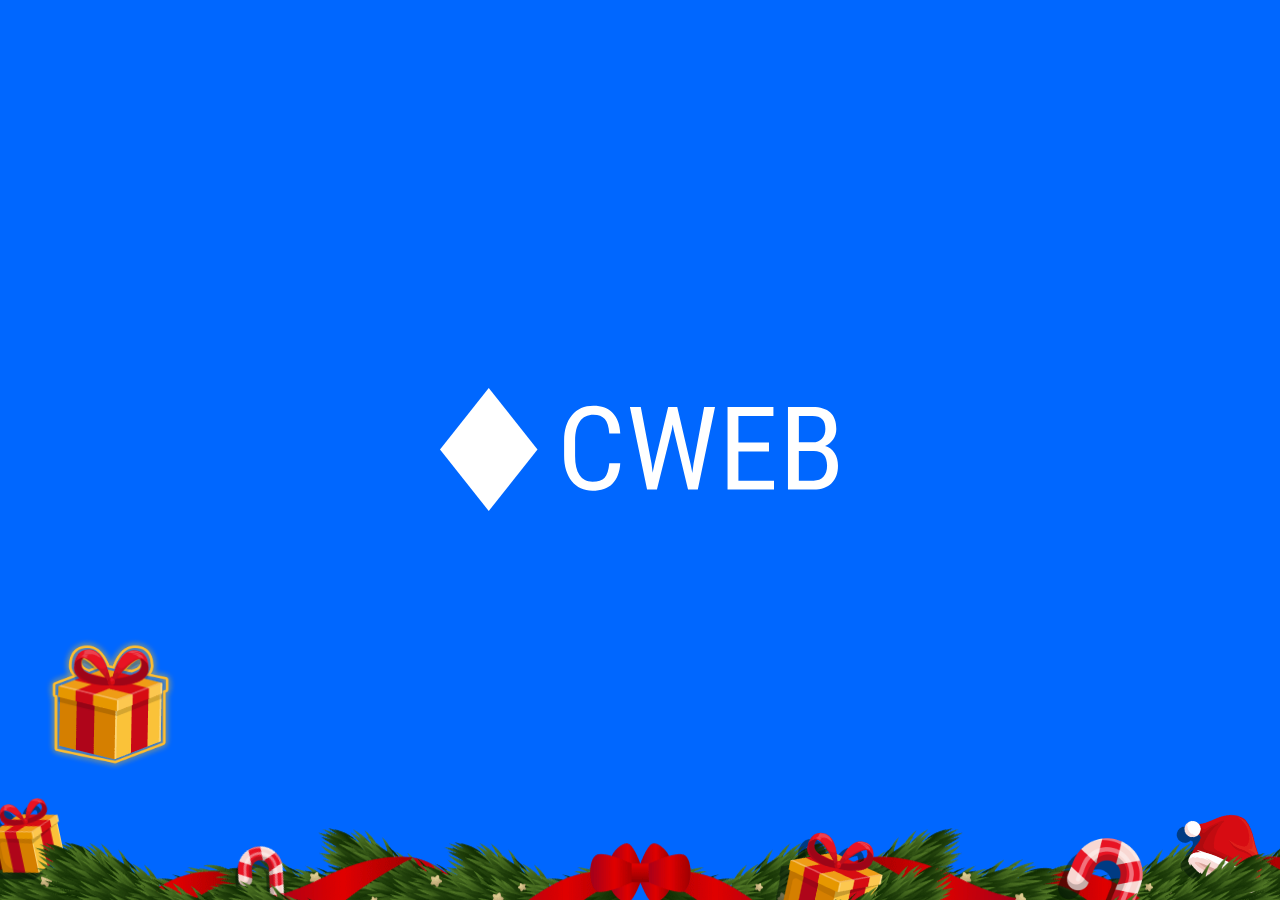
==== commit 59479055: "90495 - improved to implement for projects" ====
--- a/index.html
+++ b/index.html
@@ -19,14 +19,38 @@
       padding: 0;
       box-sizing: border-box;
     }
+
     html {
       font-size: 16px;
     }
+
     body {
       height: 100vh;
       overflow: hidden;
-      background: linear-gradient(to left, #333 50%, #ddd 50%);
-    }
+      /* background: linear-gradient(to left, #333 50%, #ddd 50%); */
+      /* background: radial-gradient(#fff 0%, #0067ff 100%); */
+      background: radial-gradient(#0067ff 0%, #0067ff 100%);
+    }
+
+    body::before {
+      top: 0;
+      left: 0;
+      right: 0;
+      bottom: 0;
+      opacity: 0;
+      content: "";
+      display: block;
+      position: absolute;
+      transition: opacity 2.5s cubic-bezier(0, 1, 0, 1), transform 2.5s cubic-bezier(.39, .49, .29, 1.2);
+      transform: scale(0.1);
+      background: url("logo-white.svg") center / 400px auto no-repeat transparent;
+    }
+
+    body.show-logo::before {
+      opacity: 1;
+      transform: scale(1);
+    }
+
     .modal {
       top: 0;
       left: 0;
@@ -34,24 +58,81 @@
       bottom: 0;
       opacity: 0;
       z-index: 150;
+      padding: 3rem;
       display: flex;
       position: fixed;
+      overflow-y: auto;
       visibility: hidden;
+      overflow-x: hidden;
       transition: opacity 0.3s, visibility 0.3s;
       align-items: center;
       justify-content: center;
-      background-color: rgba(0,0,0,0.4);
-    }
+      background-color: rgba(0, 0, 0, 0.4);
+    }
+
     .modal.opened {
       opacity: 1;
       visibility: visible;
     }
+
     .modal__inner {
       width: 1000px;
+      margin: auto;
       padding: 3.5rem 2.75rem;
-      position: relative; 
+      position: relative;
       max-width: 100%;
       background-color: #fff;
+    }
+
+    .modal__close {
+      top: 20px;
+      right: 20px;
+      width: 40px;
+      height: 40px;
+      border: none;
+      cursor: pointer;
+      z-index: 5;
+      position: absolute;
+      background-color: transparent;
+    }
+
+    .modal__close::before,
+    .modal__close::after {
+      top: 50%;
+      left: 0;
+      width: 100%;
+      content: "";
+      position: absolute;
+      border-bottom: 2px solid #666;
+    }
+
+    .modal__close::before {
+      transform: rotate(-45deg);
+    }
+
+    .modal__close::after {
+      transform: rotate(45deg);
+    }
+
+    @media (max-width: 575.98px) {
+      body::before {
+        background-size: 90% auto;
+      }
+
+      .modal {
+        padding: 1.5rem;
+      }
+
+      .modal__inner {
+        padding: 3.5rem 1.75rem 2rem;
+      }
+
+      .modal__close {
+        top: 10px;
+        right: 10px;
+        width: 30px;
+        height: 30px;
+      }
     }
   </style>
   <div class="efe">
@@ -289,16 +370,27 @@
   </button>
   <div class="modal" data-present-hide="">
     <div class="modal__inner">
+      <button class="modal__close" type="button" name="modal-close"><span class="sr-only">Закрыть окно</span></button>
       <div class="present-popup">
-        <p class="present-popup__title" data-shadow-text="Мы Подготовили Новогодние&nbsp;Подарки Для Вас!"
-          >Мы Подготовили Новогодние&nbsp;Подарки Для Вас!</p>
+        <p class="present-popup__title" data-shadow-text="Мы Подготовили Новогодние&nbsp;Подарки Для Вас!">Мы
+          Подготовили Новогодние&nbsp;Подарки Для Вас!</p>
         <p class="present-popup__subtitle">Получите свой подарок</p>
         <div class="present-popup__items">
           <div class="present-popup__item present-popup__item_card">
-            <div class="present-popup__card present-popup__card_01"></div>
+            <div class="present-popup__card present-popup__card_01">
+              <div class="present-popup__card-inner">
+                <span class="present-popup__discount-title"><span>Скидка</span> на весь ассортимент</span>
+                <span class="present-popup__discount-percent">10%</span>
+              </div>
+            </div>
           </div>
           <div class="present-popup__item present-popup__item_card">
-            <div class="present-popup__card present-popup__card_02"></div>
+            <div class="present-popup__card present-popup__card_02">
+              <div class="present-popup__card-inner">
+                <span class="present-popup__discount-title"><span>Скидка</span> на сопут&shy;ствующие товары</span>
+                <span class="present-popup__discount-percent">20%</span>
+              </div>
+            </div>
           </div>
           <div class="present-popup__item">
             <form class="present-popup__form" name="present-popup" novalidate>
@@ -327,6 +419,7 @@
   </div>
   <script>
     const b = document.querySelector("button[name='get-a-present']");
+    const c = document.querySelectorAll(".modal button");
     const m = document.querySelector(".modal");
 
     b.addEventListener("click", function () {
@@ -334,6 +427,21 @@
         m.classList.add("opened");
       }, 500);
     });
+
+    c.forEach(function (button) {
+      button.addEventListener("click", function () {
+        m.classList.remove("opened");
+      });
+    });
+
+    document.documentElement.addEventListener("click", function (event) {
+      if (!m.classList.contains("opened")) return;
+      if (!event.target.closest(".modal__inner")) m.classList.remove("opened");
+    });
+
+    window.addEventListener("load", function () {
+      document.body.classList.add("show-logo");
+    });
   </script>
 </body>
 
--- a/style/efe.css
+++ b/style/efe.css
@@ -32,1402 +32,1402 @@
 }
 
 .efe__falling > div:nth-child(1) {
-  opacity: 0.7217311039;
-  transform: translate(13em, -40px) scale(0.6526833047) rotate(45deg);
-  animation: fall-1 29s -9s linear infinite;
+  opacity: 0.7672554295;
+  transform: translate(66em, -40px) scale(0.5720484804) rotate(148deg);
+  animation: fall-1 30s -17s linear infinite;
 }
 
 @keyframes fall-1 {
-  50% {
-    transform: translate(10em, 50vh) scale(0.6526833047) rotate(-80deg);
-  }
-  to {
-    transform: translate(-1em, 100vh) scale(0.6526833047) rotate(124deg);
+  41% {
+    transform: translate(72em, 43vh) scale(0.5720484804) rotate(-3deg);
+  }
+  to {
+    transform: translate(72em, 100vh) scale(0.5720484804) rotate(-47deg);
   }
 }
 .efe__falling > div:nth-child(2) {
-  opacity: 0.7388806603;
-  transform: translate(91em, -40px) scale(0.6600110834) rotate(-75deg);
-  animation: fall-2 28s -15s linear infinite;
+  opacity: 0.6605336305;
+  transform: translate(100em, -40px) scale(0.7992124263) rotate(113deg);
+  animation: fall-2 31s -16s linear infinite;
 }
 
 @keyframes fall-2 {
-  51% {
-    transform: translate(103em, 41vh) scale(0.6600110834) rotate(-37deg);
-  }
-  to {
-    transform: translate(86em, 100vh) scale(0.6600110834) rotate(111deg);
+  36% {
+    transform: translate(99em, 46vh) scale(0.7992124263) rotate(165deg);
+  }
+  to {
+    transform: translate(101em, 100vh) scale(0.7992124263) rotate(-110deg);
   }
 }
 .efe__falling > div:nth-child(3) {
-  opacity: 0.8133619765;
-  transform: translate(50em, -40px) scale(0.7182080876) rotate(139deg);
-  animation: fall-3 28s -5s linear infinite;
+  opacity: 0.6054534403;
+  transform: translate(103em, -40px) scale(0.7480466479) rotate(-4deg);
+  animation: fall-3 21s -3s linear infinite;
 }
 
 @keyframes fall-3 {
-  54% {
-    transform: translate(36em, 52vh) scale(0.7182080876) rotate(22deg);
-  }
-  to {
-    transform: translate(53em, 100vh) scale(0.7182080876) rotate(16deg);
+  65% {
+    transform: translate(98em, 50vh) scale(0.7480466479) rotate(-29deg);
+  }
+  to {
+    transform: translate(103em, 100vh) scale(0.7480466479) rotate(26deg);
   }
 }
 .efe__falling > div:nth-child(4) {
-  opacity: 0.6964301267;
-  transform: translate(73em, -40px) scale(0.8154916985) rotate(126deg);
-  animation: fall-4 29s -3s linear infinite;
+  opacity: 0.860820836;
+  transform: translate(96em, -40px) scale(0.6149158915) rotate(-118deg);
+  animation: fall-4 30s -2s linear infinite;
 }
 
 @keyframes fall-4 {
-  52% {
-    transform: translate(71em, 50vh) scale(0.8154916985) rotate(90deg);
-  }
-  to {
-    transform: translate(77em, 100vh) scale(0.8154916985) rotate(85deg);
+  58% {
+    transform: translate(98em, 42vh) scale(0.6149158915) rotate(14deg);
+  }
+  to {
+    transform: translate(82em, 100vh) scale(0.6149158915) rotate(63deg);
   }
 }
 .efe__falling > div:nth-child(5) {
-  opacity: 0.5347933094;
-  transform: translate(86em, -40px) scale(0.8477966486) rotate(-54deg);
-  animation: fall-5 27s -2s linear infinite;
+  opacity: 0.8350614696;
+  transform: translate(62em, -40px) scale(0.8856745384) rotate(138deg);
+  animation: fall-5 23s -22s linear infinite;
 }
 
 @keyframes fall-5 {
   52% {
-    transform: translate(90em, 49vh) scale(0.8477966486) rotate(-31deg);
-  }
-  to {
-    transform: translate(79em, 100vh) scale(0.8477966486) rotate(-53deg);
+    transform: translate(61em, 48vh) scale(0.8856745384) rotate(-166deg);
+  }
+  to {
+    transform: translate(62em, 100vh) scale(0.8856745384) rotate(151deg);
   }
 }
 .efe__falling > div:nth-child(6) {
-  opacity: 0.5572543508;
-  transform: translate(-8em, -40px) scale(0.6139689182) rotate(134deg);
-  animation: fall-6 33s -9s linear infinite;
+  opacity: 0.6642523675;
+  transform: translate(46em, -40px) scale(0.8610712556) rotate(-22deg);
+  animation: fall-6 26s -30s linear infinite;
 }
 
 @keyframes fall-6 {
+  42% {
+    transform: translate(46em, 43vh) scale(0.8610712556) rotate(-113deg);
+  }
+  to {
+    transform: translate(44em, 100vh) scale(0.8610712556) rotate(146deg);
+  }
+}
+.efe__falling > div:nth-child(7) {
+  opacity: 0.6861207908;
+  transform: translate(89em, -40px) scale(0.8038528219) rotate(16deg);
+  animation: fall-7 31s -6s linear infinite;
+}
+
+@keyframes fall-7 {
+  36% {
+    transform: translate(93em, 42vh) scale(0.8038528219) rotate(112deg);
+  }
+  to {
+    transform: translate(87em, 100vh) scale(0.8038528219) rotate(-60deg);
+  }
+}
+.efe__falling > div:nth-child(8) {
+  opacity: 0.5479766762;
+  transform: translate(99em, -40px) scale(0.9220716641) rotate(53deg);
+  animation: fall-8 28s -28s linear infinite;
+}
+
+@keyframes fall-8 {
+  51% {
+    transform: translate(87em, 60vh) scale(0.9220716641) rotate(124deg);
+  }
+  to {
+    transform: translate(96em, 100vh) scale(0.9220716641) rotate(-158deg);
+  }
+}
+.efe__falling > div:nth-child(9) {
+  opacity: 0.6397732597;
+  transform: translate(73em, -40px) scale(0.7531666048) rotate(162deg);
+  animation: fall-9 27s -2s linear infinite;
+}
+
+@keyframes fall-9 {
+  41% {
+    transform: translate(86em, 46vh) scale(0.7531666048) rotate(11deg);
+  }
+  to {
+    transform: translate(86em, 100vh) scale(0.7531666048) rotate(114deg);
+  }
+}
+.efe__falling > div:nth-child(10) {
+  opacity: 0.7434680225;
+  transform: translate(37em, -40px) scale(0.9850622507) rotate(-98deg);
+  animation: fall-10 35s -18s linear infinite;
+}
+
+@keyframes fall-10 {
+  47% {
+    transform: translate(44em, 42vh) scale(0.9850622507) rotate(90deg);
+  }
+  to {
+    transform: translate(41em, 100vh) scale(0.9850622507) rotate(-87deg);
+  }
+}
+.efe__falling > div:nth-child(11) {
+  opacity: 0.7305014323;
+  transform: translate(65em, -40px) scale(0.6937431448) rotate(64deg);
+  animation: fall-11 31s -3s linear infinite;
+}
+
+@keyframes fall-11 {
+  36% {
+    transform: translate(65em, 55vh) scale(0.6937431448) rotate(138deg);
+  }
+  to {
+    transform: translate(70em, 100vh) scale(0.6937431448) rotate(-40deg);
+  }
+}
+.efe__falling > div:nth-child(12) {
+  opacity: 0.8677348866;
+  transform: translate(49em, -40px) scale(0.6775969075) rotate(-123deg);
+  animation: fall-12 32s -11s linear infinite;
+}
+
+@keyframes fall-12 {
+  60% {
+    transform: translate(50em, 52vh) scale(0.6775969075) rotate(10deg);
+  }
+  to {
+    transform: translate(38em, 100vh) scale(0.6775969075) rotate(109deg);
+  }
+}
+.efe__falling > div:nth-child(13) {
+  opacity: 0.8598212488;
+  transform: translate(53em, -40px) scale(0.7621369417) rotate(27deg);
+  animation: fall-13 28s -20s linear infinite;
+}
+
+@keyframes fall-13 {
+  61% {
+    transform: translate(53em, 48vh) scale(0.7621369417) rotate(26deg);
+  }
+  to {
+    transform: translate(51em, 100vh) scale(0.7621369417) rotate(155deg);
+  }
+}
+.efe__falling > div:nth-child(14) {
+  opacity: 0.5389424847;
+  transform: translate(53em, -40px) scale(0.783560721) rotate(180deg);
+  animation: fall-14 33s -28s linear infinite;
+}
+
+@keyframes fall-14 {
+  65% {
+    transform: translate(49em, 41vh) scale(0.783560721) rotate(91deg);
+  }
+  to {
+    transform: translate(34em, 100vh) scale(0.783560721) rotate(-90deg);
+  }
+}
+.efe__falling > div:nth-child(15) {
+  opacity: 0.9303411181;
+  transform: translate(25em, -40px) scale(0.7244101672) rotate(177deg);
+  animation: fall-15 24s -30s linear infinite;
+}
+
+@keyframes fall-15 {
+  59% {
+    transform: translate(31em, 52vh) scale(0.7244101672) rotate(49deg);
+  }
+  to {
+    transform: translate(25em, 100vh) scale(0.7244101672) rotate(-113deg);
+  }
+}
+.efe__falling > div:nth-child(16) {
+  opacity: 0.8362461271;
+  transform: translate(56em, -40px) scale(0.6510551417) rotate(37deg);
+  animation: fall-16 23s -6s linear infinite;
+}
+
+@keyframes fall-16 {
+  44% {
+    transform: translate(60em, 58vh) scale(0.6510551417) rotate(85deg);
+  }
+  to {
+    transform: translate(57em, 100vh) scale(0.6510551417) rotate(-92deg);
+  }
+}
+.efe__falling > div:nth-child(17) {
+  opacity: 0.9201393847;
+  transform: translate(89em, -40px) scale(0.6763429701) rotate(-111deg);
+  animation: fall-17 33s -7s linear infinite;
+}
+
+@keyframes fall-17 {
+  50% {
+    transform: translate(102em, 50vh) scale(0.6763429701) rotate(105deg);
+  }
+  to {
+    transform: translate(97em, 100vh) scale(0.6763429701) rotate(134deg);
+  }
+}
+.efe__falling > div:nth-child(18) {
+  opacity: 0.6542293683;
+  transform: translate(25em, -40px) scale(0.9868067249) rotate(75deg);
+  animation: fall-18 35s -8s linear infinite;
+}
+
+@keyframes fall-18 {
+  41% {
+    transform: translate(26em, 54vh) scale(0.9868067249) rotate(106deg);
+  }
+  to {
+    transform: translate(36em, 100vh) scale(0.9868067249) rotate(119deg);
+  }
+}
+.efe__falling > div:nth-child(19) {
+  opacity: 0.9609767233;
+  transform: translate(78em, -40px) scale(0.7456322058) rotate(179deg);
+  animation: fall-19 30s -7s linear infinite;
+}
+
+@keyframes fall-19 {
+  59% {
+    transform: translate(73em, 45vh) scale(0.7456322058) rotate(-22deg);
+  }
+  to {
+    transform: translate(75em, 100vh) scale(0.7456322058) rotate(88deg);
+  }
+}
+.efe__falling > div:nth-child(20) {
+  opacity: 0.6775491913;
+  transform: translate(71em, -40px) scale(0.9104169437) rotate(126deg);
+  animation: fall-20 30s -30s linear infinite;
+}
+
+@keyframes fall-20 {
+  47% {
+    transform: translate(59em, 57vh) scale(0.9104169437) rotate(22deg);
+  }
+  to {
+    transform: translate(64em, 100vh) scale(0.9104169437) rotate(-76deg);
+  }
+}
+.efe__falling > div:nth-child(21) {
+  opacity: 0.7534621367;
+  transform: translate(84em, -40px) scale(0.5223242389) rotate(-176deg);
+  animation: fall-21 32s -1s linear infinite;
+}
+
+@keyframes fall-21 {
+  52% {
+    transform: translate(90em, 57vh) scale(0.5223242389) rotate(-130deg);
+  }
+  to {
+    transform: translate(86em, 100vh) scale(0.5223242389) rotate(135deg);
+  }
+}
+.efe__falling > div:nth-child(22) {
+  opacity: 0.6904803588;
+  transform: translate(31em, -40px) scale(0.7954172989) rotate(-15deg);
+  animation: fall-22 35s -17s linear infinite;
+}
+
+@keyframes fall-22 {
+  58% {
+    transform: translate(32em, 53vh) scale(0.7954172989) rotate(-111deg);
+  }
+  to {
+    transform: translate(33em, 100vh) scale(0.7954172989) rotate(105deg);
+  }
+}
+.efe__falling > div:nth-child(23) {
+  opacity: 0.8151323576;
+  transform: translate(70em, -40px) scale(0.8548825216) rotate(-152deg);
+  animation: fall-23 21s -6s linear infinite;
+}
+
+@keyframes fall-23 {
+  61% {
+    transform: translate(82em, 56vh) scale(0.8548825216) rotate(-86deg);
+  }
+  to {
+    transform: translate(77em, 100vh) scale(0.8548825216) rotate(-152deg);
+  }
+}
+.efe__falling > div:nth-child(24) {
+  opacity: 0.9716147242;
+  transform: translate(52em, -40px) scale(0.8291619788) rotate(-154deg);
+  animation: fall-24 27s -15s linear infinite;
+}
+
+@keyframes fall-24 {
+  38% {
+    transform: translate(63em, 43vh) scale(0.8291619788) rotate(-173deg);
+  }
+  to {
+    transform: translate(56em, 100vh) scale(0.8291619788) rotate(24deg);
+  }
+}
+.efe__falling > div:nth-child(25) {
+  opacity: 0.9753815638;
+  transform: translate(36em, -40px) scale(0.6918017328) rotate(-17deg);
+  animation: fall-25 33s -5s linear infinite;
+}
+
+@keyframes fall-25 {
+  37% {
+    transform: translate(25em, 59vh) scale(0.6918017328) rotate(-74deg);
+  }
+  to {
+    transform: translate(38em, 100vh) scale(0.6918017328) rotate(-76deg);
+  }
+}
+.efe__falling > div:nth-child(26) {
+  opacity: 0.9018394957;
+  transform: translate(59em, -40px) scale(0.9608642442) rotate(92deg);
+  animation: fall-26 32s -21s linear infinite;
+}
+
+@keyframes fall-26 {
+  60% {
+    transform: translate(54em, 48vh) scale(0.9608642442) rotate(115deg);
+  }
+  to {
+    transform: translate(55em, 100vh) scale(0.9608642442) rotate(-151deg);
+  }
+}
+.efe__falling > div:nth-child(27) {
+  opacity: 0.9316963131;
+  transform: translate(4em, -40px) scale(0.7549106735) rotate(-39deg);
+  animation: fall-27 33s -17s linear infinite;
+}
+
+@keyframes fall-27 {
+  51% {
+    transform: translate(6em, 60vh) scale(0.7549106735) rotate(-78deg);
+  }
+  to {
+    transform: translate(9em, 100vh) scale(0.7549106735) rotate(-54deg);
+  }
+}
+.efe__falling > div:nth-child(28) {
+  opacity: 0.695868408;
+  transform: translate(97em, -40px) scale(0.814571861) rotate(-63deg);
+  animation: fall-28 35s -25s linear infinite;
+}
+
+@keyframes fall-28 {
+  52% {
+    transform: translate(102em, 60vh) scale(0.814571861) rotate(-9deg);
+  }
+  to {
+    transform: translate(92em, 100vh) scale(0.814571861) rotate(14deg);
+  }
+}
+.efe__falling > div:nth-child(29) {
+  opacity: 0.9294753827;
+  transform: translate(72em, -40px) scale(0.7045890239) rotate(-32deg);
+  animation: fall-29 26s -6s linear infinite;
+}
+
+@keyframes fall-29 {
+  36% {
+    transform: translate(82em, 58vh) scale(0.7045890239) rotate(111deg);
+  }
+  to {
+    transform: translate(70em, 100vh) scale(0.7045890239) rotate(13deg);
+  }
+}
+.efe__falling > div:nth-child(30) {
+  opacity: 0.6145364014;
+  transform: translate(78em, -40px) scale(0.8405757447) rotate(-171deg);
+  animation: fall-30 31s -24s linear infinite;
+}
+
+@keyframes fall-30 {
+  44% {
+    transform: translate(87em, 59vh) scale(0.8405757447) rotate(-51deg);
+  }
+  to {
+    transform: translate(88em, 100vh) scale(0.8405757447) rotate(19deg);
+  }
+}
+.efe__falling > div:nth-child(31) {
+  opacity: 0.5262343581;
+  transform: translate(48em, -40px) scale(0.8108527452) rotate(-14deg);
+  animation: fall-31 22s -29s linear infinite;
+}
+
+@keyframes fall-31 {
+  40% {
+    transform: translate(45em, 55vh) scale(0.8108527452) rotate(-161deg);
+  }
+  to {
+    transform: translate(52em, 100vh) scale(0.8108527452) rotate(-106deg);
+  }
+}
+.efe__falling > div:nth-child(32) {
+  opacity: 0.8960802328;
+  transform: translate(16em, -40px) scale(0.646389449) rotate(-18deg);
+  animation: fall-32 26s -25s linear infinite;
+}
+
+@keyframes fall-32 {
+  50% {
+    transform: translate(17em, 42vh) scale(0.646389449) rotate(13deg);
+  }
+  to {
+    transform: translate(17em, 100vh) scale(0.646389449) rotate(68deg);
+  }
+}
+.efe__falling > div:nth-child(33) {
+  opacity: 0.5343410356;
+  transform: translate(42em, -40px) scale(0.868338498) rotate(-3deg);
+  animation: fall-33 26s -15s linear infinite;
+}
+
+@keyframes fall-33 {
+  57% {
+    transform: translate(40em, 51vh) scale(0.868338498) rotate(14deg);
+  }
+  to {
+    transform: translate(30em, 100vh) scale(0.868338498) rotate(-45deg);
+  }
+}
+.efe__falling > div:nth-child(34) {
+  opacity: 0.5783799266;
+  transform: translate(92em, -40px) scale(0.7363713419) rotate(22deg);
+  animation: fall-34 30s -3s linear infinite;
+}
+
+@keyframes fall-34 {
+  52% {
+    transform: translate(93em, 44vh) scale(0.7363713419) rotate(-22deg);
+  }
+  to {
+    transform: translate(90em, 100vh) scale(0.7363713419) rotate(-128deg);
+  }
+}
+.efe__falling > div:nth-child(35) {
+  opacity: 0.7144700022;
+  transform: translate(97em, -40px) scale(0.5797626203) rotate(90deg);
+  animation: fall-35 30s -23s linear infinite;
+}
+
+@keyframes fall-35 {
+  41% {
+    transform: translate(92em, 53vh) scale(0.5797626203) rotate(-164deg);
+  }
+  to {
+    transform: translate(107em, 100vh) scale(0.5797626203) rotate(148deg);
+  }
+}
+.efe__falling > div:nth-child(36) {
+  opacity: 0.5365807276;
+  transform: translate(43em, -40px) scale(0.5937713255) rotate(67deg);
+  animation: fall-36 23s -22s linear infinite;
+}
+
+@keyframes fall-36 {
+  46% {
+    transform: translate(31em, 42vh) scale(0.5937713255) rotate(-32deg);
+  }
+  to {
+    transform: translate(37em, 100vh) scale(0.5937713255) rotate(177deg);
+  }
+}
+.efe__falling > div:nth-child(37) {
+  opacity: 0.6805319111;
+  transform: translate(72em, -40px) scale(0.7737129354) rotate(-139deg);
+  animation: fall-37 23s -2s linear infinite;
+}
+
+@keyframes fall-37 {
+  51% {
+    transform: translate(75em, 50vh) scale(0.7737129354) rotate(77deg);
+  }
+  to {
+    transform: translate(81em, 100vh) scale(0.7737129354) rotate(-73deg);
+  }
+}
+.efe__falling > div:nth-child(38) {
+  opacity: 0.994311196;
+  transform: translate(-6em, -40px) scale(0.6586337631) rotate(107deg);
+  animation: fall-38 34s -14s linear infinite;
+}
+
+@keyframes fall-38 {
+  47% {
+    transform: translate(-1em, 59vh) scale(0.6586337631) rotate(118deg);
+  }
+  to {
+    transform: translate(4em, 100vh) scale(0.6586337631) rotate(84deg);
+  }
+}
+.efe__falling > div:nth-child(39) {
+  opacity: 0.6553140945;
+  transform: translate(33em, -40px) scale(0.8848905734) rotate(-177deg);
+  animation: fall-39 32s -3s linear infinite;
+}
+
+@keyframes fall-39 {
+  42% {
+    transform: translate(44em, 45vh) scale(0.8848905734) rotate(-75deg);
+  }
+  to {
+    transform: translate(34em, 100vh) scale(0.8848905734) rotate(-15deg);
+  }
+}
+.efe__falling > div:nth-child(40) {
+  opacity: 0.5374657445;
+  transform: translate(84em, -40px) scale(0.9143703603) rotate(155deg);
+  animation: fall-40 23s -18s linear infinite;
+}
+
+@keyframes fall-40 {
+  61% {
+    transform: translate(72em, 54vh) scale(0.9143703603) rotate(44deg);
+  }
+  to {
+    transform: translate(74em, 100vh) scale(0.9143703603) rotate(134deg);
+  }
+}
+.efe__falling > div:nth-child(41) {
+  opacity: 0.7421018927;
+  transform: translate(65em, -40px) scale(0.5532491131) rotate(118deg);
+  animation: fall-41 28s -29s linear infinite;
+}
+
+@keyframes fall-41 {
+  43% {
+    transform: translate(50em, 43vh) scale(0.5532491131) rotate(109deg);
+  }
+  to {
+    transform: translate(63em, 100vh) scale(0.5532491131) rotate(110deg);
+  }
+}
+.efe__falling > div:nth-child(42) {
+  opacity: 0.7263231103;
+  transform: translate(13em, -40px) scale(0.6021547136) rotate(-18deg);
+  animation: fall-42 21s -13s linear infinite;
+}
+
+@keyframes fall-42 {
+  54% {
+    transform: translate(17em, 46vh) scale(0.6021547136) rotate(-116deg);
+  }
+  to {
+    transform: translate(7em, 100vh) scale(0.6021547136) rotate(-146deg);
+  }
+}
+.efe__falling > div:nth-child(43) {
+  opacity: 0.5406316228;
+  transform: translate(67em, -40px) scale(0.6290337498) rotate(115deg);
+  animation: fall-43 25s -4s linear infinite;
+}
+
+@keyframes fall-43 {
+  50% {
+    transform: translate(63em, 46vh) scale(0.6290337498) rotate(84deg);
+  }
+  to {
+    transform: translate(72em, 100vh) scale(0.6290337498) rotate(-10deg);
+  }
+}
+.efe__falling > div:nth-child(44) {
+  opacity: 0.5246734904;
+  transform: translate(21em, -40px) scale(0.5328316225) rotate(-50deg);
+  animation: fall-44 29s -7s linear infinite;
+}
+
+@keyframes fall-44 {
+  41% {
+    transform: translate(20em, 47vh) scale(0.5328316225) rotate(-41deg);
+  }
+  to {
+    transform: translate(8em, 100vh) scale(0.5328316225) rotate(49deg);
+  }
+}
+.efe__falling > div:nth-child(45) {
+  opacity: 0.9935064975;
+  transform: translate(66em, -40px) scale(0.6777980557) rotate(32deg);
+  animation: fall-45 26s -28s linear infinite;
+}
+
+@keyframes fall-45 {
+  41% {
+    transform: translate(48em, 53vh) scale(0.6777980557) rotate(-157deg);
+  }
+  to {
+    transform: translate(62em, 100vh) scale(0.6777980557) rotate(-132deg);
+  }
+}
+.efe__falling > div:nth-child(46) {
+  opacity: 0.5749113257;
+  transform: translate(46em, -40px) scale(0.7916417639) rotate(-170deg);
+  animation: fall-46 29s -21s linear infinite;
+}
+
+@keyframes fall-46 {
+  52% {
+    transform: translate(51em, 49vh) scale(0.7916417639) rotate(-132deg);
+  }
+  to {
+    transform: translate(55em, 100vh) scale(0.7916417639) rotate(-97deg);
+  }
+}
+.efe__falling > div:nth-child(47) {
+  opacity: 0.9169468237;
+  transform: translate(9em, -40px) scale(0.6508749267) rotate(-2deg);
+  animation: fall-47 25s -25s linear infinite;
+}
+
+@keyframes fall-47 {
+  53% {
+    transform: translate(21em, 46vh) scale(0.6508749267) rotate(2deg);
+  }
+  to {
+    transform: translate(22em, 100vh) scale(0.6508749267) rotate(-105deg);
+  }
+}
+.efe__falling > div:nth-child(48) {
+  opacity: 0.8231039151;
+  transform: translate(7em, -40px) scale(0.9584735251) rotate(178deg);
+  animation: fall-48 26s -30s linear infinite;
+}
+
+@keyframes fall-48 {
+  37% {
+    transform: translate(16em, 51vh) scale(0.9584735251) rotate(-7deg);
+  }
+  to {
+    transform: translate(1em, 100vh) scale(0.9584735251) rotate(134deg);
+  }
+}
+.efe__falling > div:nth-child(49) {
+  opacity: 0.6719566451;
+  transform: translate(49em, -40px) scale(0.7231879301) rotate(169deg);
+  animation: fall-49 27s -20s linear infinite;
+}
+
+@keyframes fall-49 {
+  45% {
+    transform: translate(42em, 54vh) scale(0.7231879301) rotate(156deg);
+  }
+  to {
+    transform: translate(32em, 100vh) scale(0.7231879301) rotate(-157deg);
+  }
+}
+.efe__falling > div:nth-child(50) {
+  opacity: 0.71608224;
+  transform: translate(41em, -40px) scale(0.9758092449) rotate(31deg);
+  animation: fall-50 26s -10s linear infinite;
+}
+
+@keyframes fall-50 {
+  64% {
+    transform: translate(40em, 53vh) scale(0.9758092449) rotate(174deg);
+  }
+  to {
+    transform: translate(54em, 100vh) scale(0.9758092449) rotate(-97deg);
+  }
+}
+.efe__falling > div:nth-child(51) {
+  opacity: 0.6582621085;
+  transform: translate(4em, -40px) scale(0.8650094514) rotate(4deg);
+  animation: fall-51 33s -27s linear infinite;
+}
+
+@keyframes fall-51 {
+  42% {
+    transform: translate(10em, 59vh) scale(0.8650094514) rotate(119deg);
+  }
+  to {
+    transform: translate(10em, 100vh) scale(0.8650094514) rotate(-69deg);
+  }
+}
+.efe__falling > div:nth-child(52) {
+  opacity: 0.6104617317;
+  transform: translate(87em, -40px) scale(0.660697285) rotate(-46deg);
+  animation: fall-52 22s -28s linear infinite;
+}
+
+@keyframes fall-52 {
+  51% {
+    transform: translate(80em, 42vh) scale(0.660697285) rotate(154deg);
+  }
+  to {
+    transform: translate(84em, 100vh) scale(0.660697285) rotate(-23deg);
+  }
+}
+.efe__falling > div:nth-child(53) {
+  opacity: 0.8332101584;
+  transform: translate(66em, -40px) scale(0.9121560271) rotate(-142deg);
+  animation: fall-53 27s -18s linear infinite;
+}
+
+@keyframes fall-53 {
+  62% {
+    transform: translate(50em, 42vh) scale(0.9121560271) rotate(57deg);
+  }
+  to {
+    transform: translate(66em, 100vh) scale(0.9121560271) rotate(-150deg);
+  }
+}
+.efe__falling > div:nth-child(54) {
+  opacity: 0.5570671974;
+  transform: translate(42em, -40px) scale(0.5948634189) rotate(-111deg);
+  animation: fall-54 27s -5s linear infinite;
+}
+
+@keyframes fall-54 {
+  58% {
+    transform: translate(32em, 45vh) scale(0.5948634189) rotate(-40deg);
+  }
+  to {
+    transform: translate(49em, 100vh) scale(0.5948634189) rotate(-112deg);
+  }
+}
+.efe__falling > div:nth-child(55) {
+  opacity: 0.7797011089;
+  transform: translate(88em, -40px) scale(0.7460076961) rotate(125deg);
+  animation: fall-55 26s -14s linear infinite;
+}
+
+@keyframes fall-55 {
+  45% {
+    transform: translate(83em, 42vh) scale(0.7460076961) rotate(-105deg);
+  }
+  to {
+    transform: translate(81em, 100vh) scale(0.7460076961) rotate(-53deg);
+  }
+}
+.efe__falling > div:nth-child(56) {
+  opacity: 0.6470211108;
+  transform: translate(20em, -40px) scale(0.8781005987) rotate(69deg);
+  animation: fall-56 25s -15s linear infinite;
+}
+
+@keyframes fall-56 {
+  56% {
+    transform: translate(26em, 59vh) scale(0.8781005987) rotate(-25deg);
+  }
+  to {
+    transform: translate(23em, 100vh) scale(0.8781005987) rotate(-127deg);
+  }
+}
+.efe__falling > div:nth-child(57) {
+  opacity: 0.5012987459;
+  transform: translate(59em, -40px) scale(0.7410016571) rotate(73deg);
+  animation: fall-57 27s -23s linear infinite;
+}
+
+@keyframes fall-57 {
+  48% {
+    transform: translate(60em, 51vh) scale(0.7410016571) rotate(46deg);
+  }
+  to {
+    transform: translate(64em, 100vh) scale(0.7410016571) rotate(75deg);
+  }
+}
+.efe__falling > div:nth-child(58) {
+  opacity: 0.9313237964;
+  transform: translate(81em, -40px) scale(0.8127146592) rotate(15deg);
+  animation: fall-58 24s -6s linear infinite;
+}
+
+@keyframes fall-58 {
+  49% {
+    transform: translate(71em, 50vh) scale(0.8127146592) rotate(62deg);
+  }
+  to {
+    transform: translate(71em, 100vh) scale(0.8127146592) rotate(131deg);
+  }
+}
+.efe__falling > div:nth-child(59) {
+  opacity: 0.8780494705;
+  transform: translate(12em, -40px) scale(0.6370463893) rotate(-39deg);
+  animation: fall-59 31s -6s linear infinite;
+}
+
+@keyframes fall-59 {
+  51% {
+    transform: translate(31em, 46vh) scale(0.6370463893) rotate(170deg);
+  }
+  to {
+    transform: translate(16em, 100vh) scale(0.6370463893) rotate(121deg);
+  }
+}
+.efe__falling > div:nth-child(60) {
+  opacity: 0.6219995661;
+  transform: translate(90em, -40px) scale(0.754123422) rotate(73deg);
+  animation: fall-60 25s -4s linear infinite;
+}
+
+@keyframes fall-60 {
+  43% {
+    transform: translate(85em, 58vh) scale(0.754123422) rotate(25deg);
+  }
+  to {
+    transform: translate(85em, 100vh) scale(0.754123422) rotate(8deg);
+  }
+}
+.efe__falling > div:nth-child(61) {
+  opacity: 0.9573293433;
+  transform: translate(54em, -40px) scale(0.5381216937) rotate(-87deg);
+  animation: fall-61 29s -23s linear infinite;
+}
+
+@keyframes fall-61 {
+  57% {
+    transform: translate(62em, 50vh) scale(0.5381216937) rotate(54deg);
+  }
+  to {
+    transform: translate(62em, 100vh) scale(0.5381216937) rotate(-71deg);
+  }
+}
+.efe__falling > div:nth-child(62) {
+  opacity: 0.7769445415;
+  transform: translate(46em, -40px) scale(0.8156875769) rotate(0deg);
+  animation: fall-62 33s -2s linear infinite;
+}
+
+@keyframes fall-62 {
+  57% {
+    transform: translate(48em, 46vh) scale(0.8156875769) rotate(-100deg);
+  }
+  to {
+    transform: translate(51em, 100vh) scale(0.8156875769) rotate(-174deg);
+  }
+}
+.efe__falling > div:nth-child(63) {
+  opacity: 0.5524197116;
+  transform: translate(3em, -40px) scale(0.9555263044) rotate(43deg);
+  animation: fall-63 34s -9s linear infinite;
+}
+
+@keyframes fall-63 {
+  52% {
+    transform: translate(13em, 57vh) scale(0.9555263044) rotate(28deg);
+  }
+  to {
+    transform: translate(14em, 100vh) scale(0.9555263044) rotate(-123deg);
+  }
+}
+.efe__falling > div:nth-child(64) {
+  opacity: 0.5515437498;
+  transform: translate(-1em, -40px) scale(0.8014728761) rotate(73deg);
+  animation: fall-64 28s -17s linear infinite;
+}
+
+@keyframes fall-64 {
   63% {
-    transform: translate(-7em, 46vh) scale(0.6139689182) rotate(-14deg);
-  }
-  to {
-    transform: translate(-8em, 100vh) scale(0.6139689182) rotate(128deg);
-  }
-}
-.efe__falling > div:nth-child(7) {
-  opacity: 0.9653354647;
-  transform: translate(14em, -40px) scale(0.6848796696) rotate(-85deg);
-  animation: fall-7 26s -15s linear infinite;
-}
-
-@keyframes fall-7 {
-  37% {
-    transform: translate(13em, 53vh) scale(0.6848796696) rotate(-106deg);
-  }
-  to {
-    transform: translate(5em, 100vh) scale(0.6848796696) rotate(27deg);
-  }
-}
-.efe__falling > div:nth-child(8) {
-  opacity: 0.5201807902;
-  transform: translate(64em, -40px) scale(0.8124676235) rotate(-51deg);
-  animation: fall-8 32s -3s linear infinite;
-}
-
-@keyframes fall-8 {
-  61% {
-    transform: translate(65em, 58vh) scale(0.8124676235) rotate(168deg);
-  }
-  to {
-    transform: translate(77em, 100vh) scale(0.8124676235) rotate(163deg);
-  }
-}
-.efe__falling > div:nth-child(9) {
-  opacity: 0.6703805451;
-  transform: translate(4em, -40px) scale(0.9086487432) rotate(-32deg);
-  animation: fall-9 35s -18s linear infinite;
-}
-
-@keyframes fall-9 {
-  36% {
-    transform: translate(12em, 43vh) scale(0.9086487432) rotate(154deg);
-  }
-  to {
-    transform: translate(15em, 100vh) scale(0.9086487432) rotate(-19deg);
-  }
-}
-.efe__falling > div:nth-child(10) {
-  opacity: 0.9440068891;
-  transform: translate(5em, -40px) scale(0.5612424134) rotate(-116deg);
-  animation: fall-10 26s -1s linear infinite;
-}
-
-@keyframes fall-10 {
-  57% {
-    transform: translate(13em, 48vh) scale(0.5612424134) rotate(89deg);
-  }
-  to {
-    transform: translate(10em, 100vh) scale(0.5612424134) rotate(-157deg);
-  }
-}
-.efe__falling > div:nth-child(11) {
-  opacity: 0.5226260139;
-  transform: translate(66em, -40px) scale(0.8053667525) rotate(-25deg);
-  animation: fall-11 21s -17s linear infinite;
-}
-
-@keyframes fall-11 {
-  38% {
-    transform: translate(69em, 48vh) scale(0.8053667525) rotate(-107deg);
-  }
-  to {
-    transform: translate(78em, 100vh) scale(0.8053667525) rotate(-140deg);
-  }
-}
-.efe__falling > div:nth-child(12) {
-  opacity: 0.9659161875;
-  transform: translate(27em, -40px) scale(0.629895639) rotate(9deg);
-  animation: fall-12 21s -9s linear infinite;
-}
-
-@keyframes fall-12 {
-  56% {
-    transform: translate(23em, 49vh) scale(0.629895639) rotate(-173deg);
-  }
-  to {
-    transform: translate(26em, 100vh) scale(0.629895639) rotate(51deg);
-  }
-}
-.efe__falling > div:nth-child(13) {
-  opacity: 0.6361588252;
-  transform: translate(19em, -40px) scale(0.8842101562) rotate(-135deg);
-  animation: fall-13 25s -5s linear infinite;
-}
-
-@keyframes fall-13 {
-  37% {
-    transform: translate(25em, 54vh) scale(0.8842101562) rotate(149deg);
-  }
-  to {
-    transform: translate(23em, 100vh) scale(0.8842101562) rotate(116deg);
-  }
-}
-.efe__falling > div:nth-child(14) {
-  opacity: 0.6242589507;
-  transform: translate(17em, -40px) scale(0.9188046506) rotate(134deg);
-  animation: fall-14 24s -25s linear infinite;
-}
-
-@keyframes fall-14 {
-  42% {
-    transform: translate(17em, 58vh) scale(0.9188046506) rotate(-6deg);
-  }
-  to {
-    transform: translate(18em, 100vh) scale(0.9188046506) rotate(170deg);
-  }
-}
-.efe__falling > div:nth-child(15) {
-  opacity: 0.9985344754;
-  transform: translate(23em, -40px) scale(0.6438478678) rotate(138deg);
-  animation: fall-15 27s -21s linear infinite;
-}
-
-@keyframes fall-15 {
-  36% {
-    transform: translate(28em, 42vh) scale(0.6438478678) rotate(52deg);
-  }
-  to {
-    transform: translate(25em, 100vh) scale(0.6438478678) rotate(166deg);
-  }
-}
-.efe__falling > div:nth-child(16) {
-  opacity: 0.8163678921;
-  transform: translate(61em, -40px) scale(0.9451935675) rotate(-174deg);
-  animation: fall-16 24s -11s linear infinite;
-}
-
-@keyframes fall-16 {
-  54% {
-    transform: translate(62em, 55vh) scale(0.9451935675) rotate(166deg);
-  }
-  to {
-    transform: translate(68em, 100vh) scale(0.9451935675) rotate(-85deg);
-  }
-}
-.efe__falling > div:nth-child(17) {
-  opacity: 0.9048858876;
-  transform: translate(22em, -40px) scale(0.9783910121) rotate(42deg);
-  animation: fall-17 31s -22s linear infinite;
-}
-
-@keyframes fall-17 {
-  60% {
-    transform: translate(19em, 58vh) scale(0.9783910121) rotate(118deg);
-  }
-  to {
-    transform: translate(17em, 100vh) scale(0.9783910121) rotate(105deg);
-  }
-}
-.efe__falling > div:nth-child(18) {
-  opacity: 0.6557604218;
-  transform: translate(48em, -40px) scale(0.74646099) rotate(43deg);
-  animation: fall-18 29s -28s linear infinite;
-}
-
-@keyframes fall-18 {
-  58% {
-    transform: translate(48em, 60vh) scale(0.74646099) rotate(-11deg);
-  }
-  to {
-    transform: translate(33em, 100vh) scale(0.74646099) rotate(-37deg);
-  }
-}
-.efe__falling > div:nth-child(19) {
-  opacity: 0.6626371679;
-  transform: translate(88em, -40px) scale(0.7624924983) rotate(179deg);
-  animation: fall-19 21s -25s linear infinite;
-}
-
-@keyframes fall-19 {
-  54% {
-    transform: translate(82em, 55vh) scale(0.7624924983) rotate(-92deg);
-  }
-  to {
-    transform: translate(79em, 100vh) scale(0.7624924983) rotate(-82deg);
-  }
-}
-.efe__falling > div:nth-child(20) {
-  opacity: 0.8315811846;
-  transform: translate(34em, -40px) scale(0.8868304354) rotate(6deg);
-  animation: fall-20 29s -17s linear infinite;
-}
-
-@keyframes fall-20 {
-  36% {
-    transform: translate(26em, 46vh) scale(0.8868304354) rotate(132deg);
-  }
-  to {
-    transform: translate(29em, 100vh) scale(0.8868304354) rotate(60deg);
-  }
-}
-.efe__falling > div:nth-child(21) {
-  opacity: 0.9980802407;
-  transform: translate(-1em, -40px) scale(0.6456626963) rotate(-154deg);
-  animation: fall-21 31s -20s linear infinite;
-}
-
-@keyframes fall-21 {
+    transform: translate(5em, 45vh) scale(0.8014728761) rotate(151deg);
+  }
+  to {
+    transform: translate(9em, 100vh) scale(0.8014728761) rotate(-101deg);
+  }
+}
+.efe__falling > div:nth-child(65) {
+  opacity: 0.9732564585;
+  transform: translate(35em, -40px) scale(0.5198647085) rotate(79deg);
+  animation: fall-65 34s -6s linear infinite;
+}
+
+@keyframes fall-65 {
   49% {
-    transform: translate(9em, 48vh) scale(0.6456626963) rotate(-79deg);
-  }
-  to {
-    transform: translate(9em, 100vh) scale(0.6456626963) rotate(141deg);
-  }
-}
-.efe__falling > div:nth-child(22) {
-  opacity: 0.8074087914;
-  transform: translate(69em, -40px) scale(0.8542075269) rotate(-131deg);
-  animation: fall-22 21s -6s linear infinite;
-}
-
-@keyframes fall-22 {
-  37% {
-    transform: translate(63em, 48vh) scale(0.8542075269) rotate(19deg);
-  }
-  to {
-    transform: translate(64em, 100vh) scale(0.8542075269) rotate(-25deg);
-  }
-}
-.efe__falling > div:nth-child(23) {
-  opacity: 0.9882455761;
-  transform: translate(64em, -40px) scale(0.6438579027) rotate(-178deg);
-  animation: fall-23 34s -5s linear infinite;
-}
-
-@keyframes fall-23 {
-  38% {
-    transform: translate(75em, 45vh) scale(0.6438579027) rotate(171deg);
-  }
-  to {
-    transform: translate(72em, 100vh) scale(0.6438579027) rotate(-112deg);
-  }
-}
-.efe__falling > div:nth-child(24) {
-  opacity: 0.9602878867;
-  transform: translate(11em, -40px) scale(0.9086525743) rotate(-14deg);
-  animation: fall-24 25s -8s linear infinite;
-}
-
-@keyframes fall-24 {
-  56% {
-    transform: translate(17em, 50vh) scale(0.9086525743) rotate(-121deg);
-  }
-  to {
-    transform: translate(13em, 100vh) scale(0.9086525743) rotate(-126deg);
-  }
-}
-.efe__falling > div:nth-child(25) {
-  opacity: 0.7216322655;
-  transform: translate(87em, -40px) scale(0.7665929449) rotate(38deg);
-  animation: fall-25 34s -12s linear infinite;
-}
-
-@keyframes fall-25 {
-  58% {
-    transform: translate(99em, 56vh) scale(0.7665929449) rotate(142deg);
-  }
-  to {
-    transform: translate(90em, 100vh) scale(0.7665929449) rotate(74deg);
-  }
-}
-.efe__falling > div:nth-child(26) {
-  opacity: 0.859431887;
-  transform: translate(19em, -40px) scale(0.9911088639) rotate(96deg);
-  animation: fall-26 35s -20s linear infinite;
-}
-
-@keyframes fall-26 {
-  50% {
-    transform: translate(21em, 44vh) scale(0.9911088639) rotate(43deg);
-  }
-  to {
-    transform: translate(22em, 100vh) scale(0.9911088639) rotate(-58deg);
-  }
-}
-.efe__falling > div:nth-child(27) {
-  opacity: 0.9252842923;
-  transform: translate(72em, -40px) scale(0.6698610018) rotate(-137deg);
-  animation: fall-27 32s -17s linear infinite;
-}
-
-@keyframes fall-27 {
-  39% {
-    transform: translate(58em, 55vh) scale(0.6698610018) rotate(-43deg);
-  }
-  to {
-    transform: translate(73em, 100vh) scale(0.6698610018) rotate(-20deg);
-  }
-}
-.efe__falling > div:nth-child(28) {
-  opacity: 0.9325924742;
-  transform: translate(32em, -40px) scale(0.9942543031) rotate(-46deg);
-  animation: fall-28 21s -29s linear infinite;
-}
-
-@keyframes fall-28 {
-  38% {
-    transform: translate(29em, 55vh) scale(0.9942543031) rotate(-113deg);
-  }
-  to {
-    transform: translate(30em, 100vh) scale(0.9942543031) rotate(3deg);
-  }
-}
-.efe__falling > div:nth-child(29) {
-  opacity: 0.8133863934;
-  transform: translate(77em, -40px) scale(0.8471098169) rotate(-149deg);
-  animation: fall-29 32s -28s linear infinite;
-}
-
-@keyframes fall-29 {
-  56% {
-    transform: translate(85em, 49vh) scale(0.8471098169) rotate(-46deg);
-  }
-  to {
-    transform: translate(78em, 100vh) scale(0.8471098169) rotate(-159deg);
-  }
-}
-.efe__falling > div:nth-child(30) {
-  opacity: 0.9133464522;
-  transform: translate(96em, -40px) scale(0.7404081405) rotate(86deg);
-  animation: fall-30 28s -30s linear infinite;
-}
-
-@keyframes fall-30 {
-  52% {
-    transform: translate(91em, 45vh) scale(0.7404081405) rotate(-105deg);
-  }
-  to {
-    transform: translate(95em, 100vh) scale(0.7404081405) rotate(-67deg);
-  }
-}
-.efe__falling > div:nth-child(31) {
-  opacity: 0.8796914924;
-  transform: translate(41em, -40px) scale(0.5258069403) rotate(114deg);
-  animation: fall-31 34s -26s linear infinite;
-}
-
-@keyframes fall-31 {
-  37% {
-    transform: translate(34em, 50vh) scale(0.5258069403) rotate(67deg);
-  }
-  to {
-    transform: translate(31em, 100vh) scale(0.5258069403) rotate(176deg);
-  }
-}
-.efe__falling > div:nth-child(32) {
-  opacity: 0.5651149262;
-  transform: translate(26em, -40px) scale(0.8210300266) rotate(40deg);
-  animation: fall-32 33s -6s linear infinite;
-}
-
-@keyframes fall-32 {
+    transform: translate(31em, 55vh) scale(0.5198647085) rotate(43deg);
+  }
+  to {
+    transform: translate(29em, 100vh) scale(0.5198647085) rotate(59deg);
+  }
+}
+.efe__falling > div:nth-child(66) {
+  opacity: 0.808060815;
+  transform: translate(80em, -40px) scale(0.5718678554) rotate(-89deg);
+  animation: fall-66 22s -25s linear infinite;
+}
+
+@keyframes fall-66 {
+  48% {
+    transform: translate(84em, 41vh) scale(0.5718678554) rotate(66deg);
+  }
+  to {
+    transform: translate(82em, 100vh) scale(0.5718678554) rotate(-88deg);
+  }
+}
+.efe__falling > div:nth-child(67) {
+  opacity: 0.7303633717;
+  transform: translate(21em, -40px) scale(0.7407168574) rotate(75deg);
+  animation: fall-67 30s -26s linear infinite;
+}
+
+@keyframes fall-67 {
   41% {
-    transform: translate(42em, 46vh) scale(0.8210300266) rotate(16deg);
-  }
-  to {
-    transform: translate(28em, 100vh) scale(0.8210300266) rotate(-147deg);
-  }
-}
-.efe__falling > div:nth-child(33) {
-  opacity: 0.7227509129;
-  transform: translate(69em, -40px) scale(0.8690209113) rotate(-132deg);
-  animation: fall-33 25s -29s linear infinite;
-}
-
-@keyframes fall-33 {
-  49% {
-    transform: translate(76em, 43vh) scale(0.8690209113) rotate(83deg);
-  }
-  to {
-    transform: translate(68em, 100vh) scale(0.8690209113) rotate(-76deg);
-  }
-}
-.efe__falling > div:nth-child(34) {
-  opacity: 0.6583122891;
-  transform: translate(51em, -40px) scale(0.6180944953) rotate(-14deg);
-  animation: fall-34 22s -11s linear infinite;
-}
-
-@keyframes fall-34 {
-  44% {
-    transform: translate(38em, 54vh) scale(0.6180944953) rotate(92deg);
-  }
-  to {
-    transform: translate(41em, 100vh) scale(0.6180944953) rotate(-106deg);
-  }
-}
-.efe__falling > div:nth-child(35) {
-  opacity: 0.8570004494;
-  transform: translate(19em, -40px) scale(0.8790022463) rotate(115deg);
-  animation: fall-35 26s -30s linear infinite;
-}
-
-@keyframes fall-35 {
+    transform: translate(8em, 52vh) scale(0.7407168574) rotate(-35deg);
+  }
+  to {
+    transform: translate(18em, 100vh) scale(0.7407168574) rotate(118deg);
+  }
+}
+.efe__falling > div:nth-child(68) {
+  opacity: 0.6222703183;
+  transform: translate(86em, -40px) scale(0.6634252646) rotate(-84deg);
+  animation: fall-68 30s -9s linear infinite;
+}
+
+@keyframes fall-68 {
+  48% {
+    transform: translate(84em, 50vh) scale(0.6634252646) rotate(60deg);
+  }
+  to {
+    transform: translate(77em, 100vh) scale(0.6634252646) rotate(-87deg);
+  }
+}
+.efe__falling > div:nth-child(69) {
+  opacity: 0.7928455318;
+  transform: translate(66em, -40px) scale(0.9939003032) rotate(84deg);
+  animation: fall-69 30s -25s linear infinite;
+}
+
+@keyframes fall-69 {
+  64% {
+    transform: translate(64em, 54vh) scale(0.9939003032) rotate(83deg);
+  }
+  to {
+    transform: translate(59em, 100vh) scale(0.9939003032) rotate(-77deg);
+  }
+}
+.efe__falling > div:nth-child(70) {
+  opacity: 0.9388980306;
+  transform: translate(91em, -40px) scale(0.7330870777) rotate(-38deg);
+  animation: fall-70 25s -22s linear infinite;
+}
+
+@keyframes fall-70 {
   59% {
-    transform: translate(13em, 50vh) scale(0.8790022463) rotate(-114deg);
-  }
-  to {
-    transform: translate(27em, 100vh) scale(0.8790022463) rotate(-60deg);
-  }
-}
-.efe__falling > div:nth-child(36) {
-  opacity: 0.5567648036;
-  transform: translate(50em, -40px) scale(0.5209267155) rotate(-23deg);
-  animation: fall-36 31s -5s linear infinite;
-}
-
-@keyframes fall-36 {
-  61% {
-    transform: translate(44em, 47vh) scale(0.5209267155) rotate(-80deg);
-  }
-  to {
-    transform: translate(41em, 100vh) scale(0.5209267155) rotate(-136deg);
-  }
-}
-.efe__falling > div:nth-child(37) {
-  opacity: 0.8425042939;
-  transform: translate(42em, -40px) scale(0.8814437921) rotate(43deg);
-  animation: fall-37 32s -23s linear infinite;
-}
-
-@keyframes fall-37 {
-  43% {
-    transform: translate(46em, 45vh) scale(0.8814437921) rotate(105deg);
-  }
-  to {
-    transform: translate(42em, 100vh) scale(0.8814437921) rotate(-163deg);
-  }
-}
-.efe__falling > div:nth-child(38) {
-  opacity: 0.801972988;
-  transform: translate(77em, -40px) scale(0.6528371475) rotate(124deg);
-  animation: fall-38 35s -2s linear infinite;
-}
-
-@keyframes fall-38 {
-  40% {
-    transform: translate(78em, 52vh) scale(0.6528371475) rotate(-176deg);
-  }
-  to {
-    transform: translate(65em, 100vh) scale(0.6528371475) rotate(156deg);
-  }
-}
-.efe__falling > div:nth-child(39) {
-  opacity: 0.8556261381;
-  transform: translate(61em, -40px) scale(0.6924846277) rotate(58deg);
-  animation: fall-39 24s -7s linear infinite;
-}
-
-@keyframes fall-39 {
-  53% {
-    transform: translate(72em, 53vh) scale(0.6924846277) rotate(77deg);
-  }
-  to {
-    transform: translate(76em, 100vh) scale(0.6924846277) rotate(-145deg);
-  }
-}
-.efe__falling > div:nth-child(40) {
-  opacity: 0.8445636276;
-  transform: translate(3em, -40px) scale(0.6294258992) rotate(17deg);
-  animation: fall-40 25s -17s linear infinite;
-}
-
-@keyframes fall-40 {
-  51% {
-    transform: translate(18em, 43vh) scale(0.6294258992) rotate(36deg);
-  }
-  to {
-    transform: translate(19em, 100vh) scale(0.6294258992) rotate(59deg);
-  }
-}
-.efe__falling > div:nth-child(41) {
-  opacity: 0.9901992731;
-  transform: translate(52em, -40px) scale(0.7464015839) rotate(-84deg);
-  animation: fall-41 27s -16s linear infinite;
-}
-
-@keyframes fall-41 {
-  48% {
-    transform: translate(64em, 47vh) scale(0.7464015839) rotate(-144deg);
-  }
-  to {
-    transform: translate(58em, 100vh) scale(0.7464015839) rotate(-49deg);
-  }
-}
-.efe__falling > div:nth-child(42) {
-  opacity: 0.5260542745;
-  transform: translate(44em, -40px) scale(0.6791313527) rotate(159deg);
-  animation: fall-42 29s -8s linear infinite;
-}
-
-@keyframes fall-42 {
-  36% {
-    transform: translate(39em, 48vh) scale(0.6791313527) rotate(156deg);
-  }
-  to {
-    transform: translate(31em, 100vh) scale(0.6791313527) rotate(40deg);
-  }
-}
-.efe__falling > div:nth-child(43) {
-  opacity: 0.8784675826;
-  transform: translate(79em, -40px) scale(0.6574100201) rotate(90deg);
-  animation: fall-43 22s -29s linear infinite;
-}
-
-@keyframes fall-43 {
-  55% {
-    transform: translate(68em, 43vh) scale(0.6574100201) rotate(-113deg);
-  }
-  to {
-    transform: translate(64em, 100vh) scale(0.6574100201) rotate(26deg);
-  }
-}
-.efe__falling > div:nth-child(44) {
-  opacity: 0.7823401148;
-  transform: translate(59em, -40px) scale(0.9296494972) rotate(146deg);
-  animation: fall-44 29s -15s linear infinite;
-}
-
-@keyframes fall-44 {
-  65% {
-    transform: translate(77em, 43vh) scale(0.9296494972) rotate(5deg);
-  }
-  to {
-    transform: translate(77em, 100vh) scale(0.9296494972) rotate(-146deg);
-  }
-}
-.efe__falling > div:nth-child(45) {
-  opacity: 0.9519694548;
-  transform: translate(8em, -40px) scale(0.5959639631) rotate(-51deg);
-  animation: fall-45 25s -25s linear infinite;
-}
-
-@keyframes fall-45 {
-  55% {
-    transform: translate(24em, 41vh) scale(0.5959639631) rotate(-134deg);
-  }
-  to {
-    transform: translate(24em, 100vh) scale(0.5959639631) rotate(2deg);
-  }
-}
-.efe__falling > div:nth-child(46) {
-  opacity: 0.7829881702;
-  transform: translate(62em, -40px) scale(0.9818991181) rotate(159deg);
-  animation: fall-46 28s -11s linear infinite;
-}
-
-@keyframes fall-46 {
-  46% {
-    transform: translate(47em, 59vh) scale(0.9818991181) rotate(-104deg);
-  }
-  to {
-    transform: translate(59em, 100vh) scale(0.9818991181) rotate(26deg);
-  }
-}
-.efe__falling > div:nth-child(47) {
-  opacity: 0.8078984515;
-  transform: translate(77em, -40px) scale(0.9693826049) rotate(123deg);
-  animation: fall-47 34s -29s linear infinite;
-}
-
-@keyframes fall-47 {
-  60% {
-    transform: translate(76em, 45vh) scale(0.9693826049) rotate(-67deg);
-  }
-  to {
-    transform: translate(89em, 100vh) scale(0.9693826049) rotate(62deg);
-  }
-}
-.efe__falling > div:nth-child(48) {
-  opacity: 0.7778939269;
-  transform: translate(81em, -40px) scale(0.9475978907) rotate(175deg);
-  animation: fall-48 25s -14s linear infinite;
-}
-
-@keyframes fall-48 {
-  57% {
-    transform: translate(85em, 44vh) scale(0.9475978907) rotate(131deg);
-  }
-  to {
-    transform: translate(80em, 100vh) scale(0.9475978907) rotate(117deg);
-  }
-}
-.efe__falling > div:nth-child(49) {
-  opacity: 0.5567642853;
-  transform: translate(43em, -40px) scale(0.8742541857) rotate(-151deg);
-  animation: fall-49 34s -4s linear infinite;
-}
-
-@keyframes fall-49 {
-  36% {
-    transform: translate(58em, 45vh) scale(0.8742541857) rotate(164deg);
-  }
-  to {
-    transform: translate(53em, 100vh) scale(0.8742541857) rotate(18deg);
-  }
-}
-.efe__falling > div:nth-child(50) {
-  opacity: 0.7086463672;
-  transform: translate(92em, -40px) scale(0.6842467709) rotate(158deg);
-  animation: fall-50 28s -1s linear infinite;
-}
-
-@keyframes fall-50 {
+    transform: translate(91em, 41vh) scale(0.7330870777) rotate(153deg);
+  }
+  to {
+    transform: translate(86em, 100vh) scale(0.7330870777) rotate(162deg);
+  }
+}
+.efe__falling > div:nth-child(71) {
+  opacity: 0.5013932525;
+  transform: translate(91em, -40px) scale(0.7445539741) rotate(-14deg);
+  animation: fall-71 26s -3s linear infinite;
+}
+
+@keyframes fall-71 {
   41% {
-    transform: translate(86em, 42vh) scale(0.6842467709) rotate(-119deg);
-  }
-  to {
-    transform: translate(85em, 100vh) scale(0.6842467709) rotate(-3deg);
-  }
-}
-.efe__falling > div:nth-child(51) {
-  opacity: 0.9838176893;
-  transform: translate(15em, -40px) scale(0.9374825256) rotate(157deg);
-  animation: fall-51 33s -19s linear infinite;
-}
-
-@keyframes fall-51 {
-  65% {
-    transform: translate(14em, 50vh) scale(0.9374825256) rotate(-170deg);
-  }
-  to {
-    transform: translate(7em, 100vh) scale(0.9374825256) rotate(-14deg);
-  }
-}
-.efe__falling > div:nth-child(52) {
-  opacity: 0.5765359625;
-  transform: translate(21em, -40px) scale(0.9209007185) rotate(-31deg);
-  animation: fall-52 35s -6s linear infinite;
-}
-
-@keyframes fall-52 {
-  61% {
-    transform: translate(12em, 59vh) scale(0.9209007185) rotate(-157deg);
-  }
-  to {
-    transform: translate(4em, 100vh) scale(0.9209007185) rotate(55deg);
-  }
-}
-.efe__falling > div:nth-child(53) {
-  opacity: 0.9498841339;
-  transform: translate(102em, -40px) scale(0.9998349558) rotate(175deg);
-  animation: fall-53 35s -3s linear infinite;
-}
-
-@keyframes fall-53 {
-  49% {
-    transform: translate(97em, 48vh) scale(0.9998349558) rotate(-114deg);
-  }
-  to {
-    transform: translate(99em, 100vh) scale(0.9998349558) rotate(-136deg);
-  }
-}
-.efe__falling > div:nth-child(54) {
-  opacity: 0.9910663443;
-  transform: translate(13em, -40px) scale(0.9537105558) rotate(-127deg);
-  animation: fall-54 29s -11s linear infinite;
-}
-
-@keyframes fall-54 {
-  56% {
-    transform: translate(12em, 41vh) scale(0.9537105558) rotate(-124deg);
-  }
-  to {
-    transform: translate(4em, 100vh) scale(0.9537105558) rotate(73deg);
-  }
-}
-.efe__falling > div:nth-child(55) {
-  opacity: 0.5406168988;
-  transform: translate(27em, -40px) scale(0.6903943469) rotate(34deg);
-  animation: fall-55 26s -17s linear infinite;
-}
-
-@keyframes fall-55 {
-  65% {
-    transform: translate(26em, 56vh) scale(0.6903943469) rotate(-66deg);
-  }
-  to {
-    transform: translate(24em, 100vh) scale(0.6903943469) rotate(-140deg);
-  }
-}
-.efe__falling > div:nth-child(56) {
-  opacity: 0.9934051247;
-  transform: translate(33em, -40px) scale(0.6526812529) rotate(48deg);
-  animation: fall-56 24s -6s linear infinite;
-}
-
-@keyframes fall-56 {
-  59% {
-    transform: translate(34em, 42vh) scale(0.6526812529) rotate(-92deg);
-  }
-  to {
-    transform: translate(33em, 100vh) scale(0.6526812529) rotate(23deg);
-  }
-}
-.efe__falling > div:nth-child(57) {
-  opacity: 0.7643081361;
-  transform: translate(38em, -40px) scale(0.6329116672) rotate(-115deg);
-  animation: fall-57 27s -28s linear infinite;
-}
-
-@keyframes fall-57 {
-  63% {
-    transform: translate(37em, 49vh) scale(0.6329116672) rotate(46deg);
-  }
-  to {
-    transform: translate(52em, 100vh) scale(0.6329116672) rotate(108deg);
-  }
-}
-.efe__falling > div:nth-child(58) {
-  opacity: 0.8047171467;
-  transform: translate(62em, -40px) scale(0.8387624602) rotate(59deg);
-  animation: fall-58 25s -7s linear infinite;
-}
-
-@keyframes fall-58 {
-  64% {
-    transform: translate(67em, 52vh) scale(0.8387624602) rotate(67deg);
-  }
-  to {
-    transform: translate(54em, 100vh) scale(0.8387624602) rotate(-80deg);
-  }
-}
-.efe__falling > div:nth-child(59) {
-  opacity: 0.8219345557;
-  transform: translate(29em, -40px) scale(0.5395680482) rotate(-38deg);
-  animation: fall-59 35s -13s linear infinite;
-}
-
-@keyframes fall-59 {
-  40% {
-    transform: translate(26em, 58vh) scale(0.5395680482) rotate(127deg);
-  }
-  to {
-    transform: translate(29em, 100vh) scale(0.5395680482) rotate(-155deg);
-  }
-}
-.efe__falling > div:nth-child(60) {
-  opacity: 0.8873946469;
-  transform: translate(49em, -40px) scale(0.6868040756) rotate(45deg);
-  animation: fall-60 24s -10s linear infinite;
-}
-
-@keyframes fall-60 {
-  61% {
-    transform: translate(40em, 43vh) scale(0.6868040756) rotate(17deg);
-  }
-  to {
-    transform: translate(50em, 100vh) scale(0.6868040756) rotate(90deg);
-  }
-}
-.efe__falling > div:nth-child(61) {
-  opacity: 0.6158029782;
-  transform: translate(28em, -40px) scale(0.8459668736) rotate(-115deg);
-  animation: fall-61 22s -5s linear infinite;
-}
-
-@keyframes fall-61 {
-  37% {
-    transform: translate(35em, 60vh) scale(0.8459668736) rotate(-73deg);
-  }
-  to {
-    transform: translate(28em, 100vh) scale(0.8459668736) rotate(-95deg);
-  }
-}
-.efe__falling > div:nth-child(62) {
-  opacity: 0.5500210592;
-  transform: translate(-6em, -40px) scale(0.6242412243) rotate(-176deg);
-  animation: fall-62 35s -5s linear infinite;
-}
-
-@keyframes fall-62 {
-  59% {
-    transform: translate(2em, 57vh) scale(0.6242412243) rotate(-93deg);
-  }
-  to {
-    transform: translate(4em, 100vh) scale(0.6242412243) rotate(-38deg);
-  }
-}
-.efe__falling > div:nth-child(63) {
-  opacity: 0.9971160973;
-  transform: translate(31em, -40px) scale(0.8781891252) rotate(-14deg);
-  animation: fall-63 33s -12s linear infinite;
-}
-
-@keyframes fall-63 {
-  36% {
-    transform: translate(34em, 41vh) scale(0.8781891252) rotate(-169deg);
-  }
-  to {
-    transform: translate(20em, 100vh) scale(0.8781891252) rotate(175deg);
-  }
-}
-.efe__falling > div:nth-child(64) {
-  opacity: 0.9827541058;
-  transform: translate(86em, -40px) scale(0.9235867965) rotate(94deg);
-  animation: fall-64 29s -18s linear infinite;
-}
-
-@keyframes fall-64 {
-  55% {
-    transform: translate(79em, 41vh) scale(0.9235867965) rotate(169deg);
-  }
-  to {
-    transform: translate(80em, 100vh) scale(0.9235867965) rotate(19deg);
-  }
-}
-.efe__falling > div:nth-child(65) {
-  opacity: 0.5515848224;
-  transform: translate(10em, -40px) scale(0.744186776) rotate(65deg);
-  animation: fall-65 22s -25s linear infinite;
-}
-
-@keyframes fall-65 {
-  40% {
-    transform: translate(10em, 55vh) scale(0.744186776) rotate(37deg);
-  }
-  to {
-    transform: translate(3em, 100vh) scale(0.744186776) rotate(3deg);
-  }
-}
-.efe__falling > div:nth-child(66) {
-  opacity: 0.6463361468;
-  transform: translate(42em, -40px) scale(0.6820717725) rotate(-34deg);
-  animation: fall-66 34s -19s linear infinite;
-}
-
-@keyframes fall-66 {
-  57% {
-    transform: translate(51em, 54vh) scale(0.6820717725) rotate(-143deg);
-  }
-  to {
-    transform: translate(48em, 100vh) scale(0.6820717725) rotate(-101deg);
-  }
-}
-.efe__falling > div:nth-child(67) {
-  opacity: 0.7568269459;
-  transform: translate(13em, -40px) scale(0.8767681293) rotate(-47deg);
-  animation: fall-67 28s -23s linear infinite;
-}
-
-@keyframes fall-67 {
-  57% {
-    transform: translate(10em, 54vh) scale(0.8767681293) rotate(-1deg);
-  }
-  to {
-    transform: translate(20em, 100vh) scale(0.8767681293) rotate(132deg);
-  }
-}
-.efe__falling > div:nth-child(68) {
-  opacity: 0.6786660147;
-  transform: translate(84em, -40px) scale(0.6067394946) rotate(11deg);
-  animation: fall-68 30s -23s linear infinite;
-}
-
-@keyframes fall-68 {
-  58% {
-    transform: translate(86em, 48vh) scale(0.6067394946) rotate(-145deg);
-  }
-  to {
-    transform: translate(81em, 100vh) scale(0.6067394946) rotate(-71deg);
-  }
-}
-.efe__falling > div:nth-child(69) {
-  opacity: 0.7307803119;
-  transform: translate(89em, -40px) scale(0.6673358463) rotate(39deg);
-  animation: fall-69 22s -2s linear infinite;
-}
-
-@keyframes fall-69 {
-  47% {
-    transform: translate(99em, 55vh) scale(0.6673358463) rotate(-146deg);
-  }
-  to {
-    transform: translate(87em, 100vh) scale(0.6673358463) rotate(44deg);
-  }
-}
-.efe__falling > div:nth-child(70) {
-  opacity: 0.7165828598;
-  transform: translate(30em, -40px) scale(0.749512704) rotate(27deg);
-  animation: fall-70 27s -28s linear infinite;
-}
-
-@keyframes fall-70 {
-  41% {
-    transform: translate(29em, 49vh) scale(0.749512704) rotate(-64deg);
-  }
-  to {
-    transform: translate(21em, 100vh) scale(0.749512704) rotate(-72deg);
-  }
-}
-.efe__falling > div:nth-child(71) {
-  opacity: 0.9826309433;
-  transform: translate(20em, -40px) scale(0.5733310381) rotate(5deg);
-  animation: fall-71 35s -3s linear infinite;
-}
-
-@keyframes fall-71 {
-  51% {
-    transform: translate(3em, 56vh) scale(0.5733310381) rotate(94deg);
-  }
-  to {
-    transform: translate(7em, 100vh) scale(0.5733310381) rotate(84deg);
+    transform: translate(96em, 47vh) scale(0.7445539741) rotate(-15deg);
+  }
+  to {
+    transform: translate(91em, 100vh) scale(0.7445539741) rotate(7deg);
   }
 }
 .efe__falling > div:nth-child(72) {
-  opacity: 0.9320773653;
-  transform: translate(27em, -40px) scale(0.5391652135) rotate(40deg);
-  animation: fall-72 23s -5s linear infinite;
+  opacity: 0.8257222775;
+  transform: translate(74em, -40px) scale(0.7291064721) rotate(-151deg);
+  animation: fall-72 26s -11s linear infinite;
 }
 
 @keyframes fall-72 {
   42% {
-    transform: translate(14em, 52vh) scale(0.5391652135) rotate(-56deg);
-  }
-  to {
-    transform: translate(21em, 100vh) scale(0.5391652135) rotate(30deg);
+    transform: translate(81em, 45vh) scale(0.7291064721) rotate(-159deg);
+  }
+  to {
+    transform: translate(70em, 100vh) scale(0.7291064721) rotate(-142deg);
   }
 }
 .efe__falling > div:nth-child(73) {
-  opacity: 0.6490398077;
-  transform: translate(9em, -40px) scale(0.9308046646) rotate(18deg);
-  animation: fall-73 29s -22s linear infinite;
+  opacity: 0.5104486942;
+  transform: translate(33em, -40px) scale(0.8151007068) rotate(-60deg);
+  animation: fall-73 22s -10s linear infinite;
 }
 
 @keyframes fall-73 {
+  56% {
+    transform: translate(37em, 43vh) scale(0.8151007068) rotate(-24deg);
+  }
+  to {
+    transform: translate(39em, 100vh) scale(0.8151007068) rotate(61deg);
+  }
+}
+.efe__falling > div:nth-child(74) {
+  opacity: 0.6652893808;
+  transform: translate(82em, -40px) scale(0.9530187908) rotate(-119deg);
+  animation: fall-74 27s -4s linear infinite;
+}
+
+@keyframes fall-74 {
+  48% {
+    transform: translate(76em, 47vh) scale(0.9530187908) rotate(-22deg);
+  }
+  to {
+    transform: translate(81em, 100vh) scale(0.9530187908) rotate(13deg);
+  }
+}
+.efe__falling > div:nth-child(75) {
+  opacity: 0.8365949365;
+  transform: translate(70em, -40px) scale(0.8786324244) rotate(53deg);
+  animation: fall-75 27s -7s linear infinite;
+}
+
+@keyframes fall-75 {
+  57% {
+    transform: translate(66em, 55vh) scale(0.8786324244) rotate(115deg);
+  }
+  to {
+    transform: translate(73em, 100vh) scale(0.8786324244) rotate(-90deg);
+  }
+}
+.efe__falling > div:nth-child(76) {
+  opacity: 0.9154684545;
+  transform: translate(57em, -40px) scale(0.7646677026) rotate(-168deg);
+  animation: fall-76 35s -4s linear infinite;
+}
+
+@keyframes fall-76 {
+  64% {
+    transform: translate(58em, 52vh) scale(0.7646677026) rotate(-19deg);
+  }
+  to {
+    transform: translate(40em, 100vh) scale(0.7646677026) rotate(-12deg);
+  }
+}
+.efe__falling > div:nth-child(77) {
+  opacity: 0.5949185227;
+  transform: translate(0em, -40px) scale(0.6987029766) rotate(-168deg);
+  animation: fall-77 33s -29s linear infinite;
+}
+
+@keyframes fall-77 {
+  53% {
+    transform: translate(15em, 57vh) scale(0.6987029766) rotate(-155deg);
+  }
+  to {
+    transform: translate(-1em, 100vh) scale(0.6987029766) rotate(-20deg);
+  }
+}
+.efe__falling > div:nth-child(78) {
+  opacity: 0.7627124396;
+  transform: translate(7em, -40px) scale(0.9042563227) rotate(-1deg);
+  animation: fall-78 21s -6s linear infinite;
+}
+
+@keyframes fall-78 {
+  59% {
+    transform: translate(4em, 43vh) scale(0.9042563227) rotate(-63deg);
+  }
+  to {
+    transform: translate(10em, 100vh) scale(0.9042563227) rotate(23deg);
+  }
+}
+.efe__falling > div:nth-child(79) {
+  opacity: 0.9458095819;
+  transform: translate(44em, -40px) scale(0.6460721366) rotate(-177deg);
+  animation: fall-79 23s -21s linear infinite;
+}
+
+@keyframes fall-79 {
+  44% {
+    transform: translate(49em, 41vh) scale(0.6460721366) rotate(65deg);
+  }
+  to {
+    transform: translate(50em, 100vh) scale(0.6460721366) rotate(-59deg);
+  }
+}
+.efe__falling > div:nth-child(80) {
+  opacity: 0.5054673615;
+  transform: translate(31em, -40px) scale(0.650053626) rotate(39deg);
+  animation: fall-80 22s -10s linear infinite;
+}
+
+@keyframes fall-80 {
+  49% {
+    transform: translate(38em, 41vh) scale(0.650053626) rotate(-109deg);
+  }
+  to {
+    transform: translate(36em, 100vh) scale(0.650053626) rotate(100deg);
+  }
+}
+.efe__falling > div:nth-child(81) {
+  opacity: 0.5188602213;
+  transform: translate(15em, -40px) scale(0.6573863704) rotate(-78deg);
+  animation: fall-81 28s -25s linear infinite;
+}
+
+@keyframes fall-81 {
+  57% {
+    transform: translate(13em, 55vh) scale(0.6573863704) rotate(166deg);
+  }
+  to {
+    transform: translate(2em, 100vh) scale(0.6573863704) rotate(102deg);
+  }
+}
+.efe__falling > div:nth-child(82) {
+  opacity: 0.8022231819;
+  transform: translate(29em, -40px) scale(0.8140576271) rotate(67deg);
+  animation: fall-82 22s -4s linear infinite;
+}
+
+@keyframes fall-82 {
+  45% {
+    transform: translate(37em, 55vh) scale(0.8140576271) rotate(91deg);
+  }
+  to {
+    transform: translate(36em, 100vh) scale(0.8140576271) rotate(-77deg);
+  }
+}
+.efe__falling > div:nth-child(83) {
+  opacity: 0.9653485824;
+  transform: translate(2em, -40px) scale(0.7800650471) rotate(-177deg);
+  animation: fall-83 29s -21s linear infinite;
+}
+
+@keyframes fall-83 {
+  37% {
+    transform: translate(16em, 42vh) scale(0.7800650471) rotate(44deg);
+  }
+  to {
+    transform: translate(9em, 100vh) scale(0.7800650471) rotate(-20deg);
+  }
+}
+.efe__falling > div:nth-child(84) {
+  opacity: 0.6211336089;
+  transform: translate(45em, -40px) scale(0.5508663314) rotate(111deg);
+  animation: fall-84 25s -29s linear infinite;
+}
+
+@keyframes fall-84 {
+  50% {
+    transform: translate(40em, 41vh) scale(0.5508663314) rotate(-154deg);
+  }
+  to {
+    transform: translate(29em, 100vh) scale(0.5508663314) rotate(-20deg);
+  }
+}
+.efe__falling > div:nth-child(85) {
+  opacity: 0.7142366207;
+  transform: translate(48em, -40px) scale(0.8196346411) rotate(15deg);
+  animation: fall-85 22s -8s linear infinite;
+}
+
+@keyframes fall-85 {
+  40% {
+    transform: translate(57em, 55vh) scale(0.8196346411) rotate(-44deg);
+  }
+  to {
+    transform: translate(48em, 100vh) scale(0.8196346411) rotate(-176deg);
+  }
+}
+.efe__falling > div:nth-child(86) {
+  opacity: 0.6898541861;
+  transform: translate(43em, -40px) scale(0.8845876406) rotate(-32deg);
+  animation: fall-86 23s -27s linear infinite;
+}
+
+@keyframes fall-86 {
+  43% {
+    transform: translate(43em, 44vh) scale(0.8845876406) rotate(82deg);
+  }
+  to {
+    transform: translate(50em, 100vh) scale(0.8845876406) rotate(-141deg);
+  }
+}
+.efe__falling > div:nth-child(87) {
+  opacity: 0.6530627007;
+  transform: translate(47em, -40px) scale(0.5290536147) rotate(-146deg);
+  animation: fall-87 22s -7s linear infinite;
+}
+
+@keyframes fall-87 {
   52% {
-    transform: translate(19em, 53vh) scale(0.9308046646) rotate(-43deg);
-  }
-  to {
-    transform: translate(10em, 100vh) scale(0.9308046646) rotate(-142deg);
-  }
-}
-.efe__falling > div:nth-child(74) {
-  opacity: 0.5314221743;
-  transform: translate(39em, -40px) scale(0.557173833) rotate(111deg);
-  animation: fall-74 33s -26s linear infinite;
-}
-
-@keyframes fall-74 {
-  54% {
-    transform: translate(39em, 55vh) scale(0.557173833) rotate(40deg);
-  }
-  to {
-    transform: translate(21em, 100vh) scale(0.557173833) rotate(-12deg);
-  }
-}
-.efe__falling > div:nth-child(75) {
-  opacity: 0.7487855353;
-  transform: translate(37em, -40px) scale(0.6328939886) rotate(151deg);
-  animation: fall-75 22s -12s linear infinite;
-}
-
-@keyframes fall-75 {
-  41% {
-    transform: translate(39em, 42vh) scale(0.6328939886) rotate(73deg);
-  }
-  to {
-    transform: translate(38em, 100vh) scale(0.6328939886) rotate(-24deg);
-  }
-}
-.efe__falling > div:nth-child(76) {
-  opacity: 0.9775954187;
-  transform: translate(58em, -40px) scale(0.810050721) rotate(-18deg);
-  animation: fall-76 24s -8s linear infinite;
-}
-
-@keyframes fall-76 {
-  48% {
-    transform: translate(59em, 43vh) scale(0.810050721) rotate(117deg);
-  }
-  to {
-    transform: translate(62em, 100vh) scale(0.810050721) rotate(178deg);
-  }
-}
-.efe__falling > div:nth-child(77) {
-  opacity: 0.7511831303;
-  transform: translate(-5em, -40px) scale(0.9524944423) rotate(92deg);
-  animation: fall-77 35s -9s linear infinite;
-}
-
-@keyframes fall-77 {
-  40% {
-    transform: translate(6em, 59vh) scale(0.9524944423) rotate(-66deg);
-  }
-  to {
-    transform: translate(5em, 100vh) scale(0.9524944423) rotate(-91deg);
-  }
-}
-.efe__falling > div:nth-child(78) {
-  opacity: 0.758907223;
-  transform: translate(16em, -40px) scale(0.8563103127) rotate(2deg);
-  animation: fall-78 31s -24s linear infinite;
-}
-
-@keyframes fall-78 {
-  62% {
-    transform: translate(5em, 44vh) scale(0.8563103127) rotate(24deg);
-  }
-  to {
-    transform: translate(7em, 100vh) scale(0.8563103127) rotate(160deg);
-  }
-}
-.efe__falling > div:nth-child(79) {
-  opacity: 0.7415348336;
-  transform: translate(77em, -40px) scale(0.9014455829) rotate(75deg);
-  animation: fall-79 30s -30s linear infinite;
-}
-
-@keyframes fall-79 {
-  40% {
-    transform: translate(64em, 50vh) scale(0.9014455829) rotate(37deg);
-  }
-  to {
-    transform: translate(68em, 100vh) scale(0.9014455829) rotate(-175deg);
-  }
-}
-.efe__falling > div:nth-child(80) {
-  opacity: 0.8588248326;
-  transform: translate(50em, -40px) scale(0.9030395114) rotate(-117deg);
-  animation: fall-80 35s -29s linear infinite;
-}
-
-@keyframes fall-80 {
-  51% {
-    transform: translate(40em, 45vh) scale(0.9030395114) rotate(-11deg);
-  }
-  to {
-    transform: translate(57em, 100vh) scale(0.9030395114) rotate(-13deg);
-  }
-}
-.efe__falling > div:nth-child(81) {
-  opacity: 0.6095022064;
-  transform: translate(70em, -40px) scale(0.8916616824) rotate(132deg);
-  animation: fall-81 25s -28s linear infinite;
-}
-
-@keyframes fall-81 {
-  41% {
-    transform: translate(70em, 43vh) scale(0.8916616824) rotate(151deg);
-  }
-  to {
-    transform: translate(73em, 100vh) scale(0.8916616824) rotate(-2deg);
-  }
-}
-.efe__falling > div:nth-child(82) {
-  opacity: 0.7335276788;
-  transform: translate(72em, -40px) scale(0.7154366514) rotate(59deg);
-  animation: fall-82 31s -11s linear infinite;
-}
-
-@keyframes fall-82 {
-  40% {
-    transform: translate(68em, 44vh) scale(0.7154366514) rotate(23deg);
-  }
-  to {
-    transform: translate(62em, 100vh) scale(0.7154366514) rotate(-177deg);
-  }
-}
-.efe__falling > div:nth-child(83) {
-  opacity: 0.6229035362;
-  transform: translate(66em, -40px) scale(0.8468455376) rotate(-103deg);
-  animation: fall-83 29s -7s linear infinite;
-}
-
-@keyframes fall-83 {
-  53% {
-    transform: translate(69em, 44vh) scale(0.8468455376) rotate(-123deg);
-  }
-  to {
-    transform: translate(57em, 100vh) scale(0.8468455376) rotate(103deg);
-  }
-}
-.efe__falling > div:nth-child(84) {
-  opacity: 0.813990455;
-  transform: translate(101em, -40px) scale(0.5457916715) rotate(35deg);
-  animation: fall-84 24s -18s linear infinite;
-}
-
-@keyframes fall-84 {
+    transform: translate(49em, 57vh) scale(0.5290536147) rotate(13deg);
+  }
+  to {
+    transform: translate(48em, 100vh) scale(0.5290536147) rotate(-18deg);
+  }
+}
+.efe__falling > div:nth-child(88) {
+  opacity: 0.6490150892;
+  transform: translate(5em, -40px) scale(0.9038708957) rotate(123deg);
+  animation: fall-88 23s -5s linear infinite;
+}
+
+@keyframes fall-88 {
+  44% {
+    transform: translate(14em, 60vh) scale(0.9038708957) rotate(-64deg);
+  }
+  to {
+    transform: translate(16em, 100vh) scale(0.9038708957) rotate(-68deg);
+  }
+}
+.efe__falling > div:nth-child(89) {
+  opacity: 0.726967223;
+  transform: translate(102em, -40px) scale(0.6563367742) rotate(-68deg);
+  animation: fall-89 31s -16s linear infinite;
+}
+
+@keyframes fall-89 {
+  58% {
+    transform: translate(106em, 56vh) scale(0.6563367742) rotate(-132deg);
+  }
+  to {
+    transform: translate(94em, 100vh) scale(0.6563367742) rotate(-40deg);
+  }
+}
+.efe__falling > div:nth-child(90) {
+  opacity: 0.6663411263;
+  transform: translate(56em, -40px) scale(0.7755221617) rotate(89deg);
+  animation: fall-90 29s -10s linear infinite;
+}
+
+@keyframes fall-90 {
+  39% {
+    transform: translate(56em, 45vh) scale(0.7755221617) rotate(95deg);
+  }
+  to {
+    transform: translate(57em, 100vh) scale(0.7755221617) rotate(-135deg);
+  }
+}
+.efe__falling > div:nth-child(91) {
+  opacity: 0.8954178359;
+  transform: translate(57em, -40px) scale(0.9957701378) rotate(16deg);
+  animation: fall-91 32s -1s linear infinite;
+}
+
+@keyframes fall-91 {
   59% {
-    transform: translate(99em, 43vh) scale(0.5457916715) rotate(171deg);
-  }
-  to {
-    transform: translate(102em, 100vh) scale(0.5457916715) rotate(54deg);
-  }
-}
-.efe__falling > div:nth-child(85) {
-  opacity: 0.5715307587;
-  transform: translate(32em, -40px) scale(0.7407221377) rotate(-2deg);
-  animation: fall-85 21s -28s linear infinite;
-}
-
-@keyframes fall-85 {
-  39% {
-    transform: translate(39em, 52vh) scale(0.7407221377) rotate(107deg);
-  }
-  to {
-    transform: translate(47em, 100vh) scale(0.7407221377) rotate(113deg);
-  }
-}
-.efe__falling > div:nth-child(86) {
-  opacity: 0.8957801183;
-  transform: translate(77em, -40px) scale(0.8308363824) rotate(25deg);
-  animation: fall-86 28s -7s linear infinite;
-}
-
-@keyframes fall-86 {
-  42% {
-    transform: translate(80em, 42vh) scale(0.8308363824) rotate(92deg);
-  }
-  to {
-    transform: translate(66em, 100vh) scale(0.8308363824) rotate(-168deg);
-  }
-}
-.efe__falling > div:nth-child(87) {
-  opacity: 0.570557499;
-  transform: translate(56em, -40px) scale(0.7720955537) rotate(80deg);
-  animation: fall-87 31s -5s linear infinite;
-}
-
-@keyframes fall-87 {
-  46% {
-    transform: translate(59em, 48vh) scale(0.7720955537) rotate(-38deg);
-  }
-  to {
-    transform: translate(75em, 100vh) scale(0.7720955537) rotate(143deg);
-  }
-}
-.efe__falling > div:nth-child(88) {
-  opacity: 0.757088788;
-  transform: translate(13em, -40px) scale(0.8914478003) rotate(-26deg);
-  animation: fall-88 22s -17s linear infinite;
-}
-
-@keyframes fall-88 {
-  59% {
-    transform: translate(22em, 48vh) scale(0.8914478003) rotate(-113deg);
-  }
-  to {
-    transform: translate(8em, 100vh) scale(0.8914478003) rotate(-108deg);
-  }
-}
-.efe__falling > div:nth-child(89) {
-  opacity: 0.5797830599;
-  transform: translate(-1em, -40px) scale(0.5108776426) rotate(-89deg);
-  animation: fall-89 22s -3s linear infinite;
-}
-
-@keyframes fall-89 {
+    transform: translate(52em, 47vh) scale(0.9957701378) rotate(148deg);
+  }
+  to {
+    transform: translate(67em, 100vh) scale(0.9957701378) rotate(28deg);
+  }
+}
+.efe__falling > div:nth-child(92) {
+  opacity: 0.6176896359;
+  transform: translate(49em, -40px) scale(0.8201505494) rotate(92deg);
+  animation: fall-92 26s -5s linear infinite;
+}
+
+@keyframes fall-92 {
+  60% {
+    transform: translate(65em, 58vh) scale(0.8201505494) rotate(-57deg);
+  }
+  to {
+    transform: translate(51em, 100vh) scale(0.8201505494) rotate(-75deg);
+  }
+}
+.efe__falling > div:nth-child(93) {
+  opacity: 0.7448645064;
+  transform: translate(63em, -40px) scale(0.5417416249) rotate(-108deg);
+  animation: fall-93 24s -5s linear infinite;
+}
+
+@keyframes fall-93 {
+  50% {
+    transform: translate(62em, 43vh) scale(0.5417416249) rotate(-92deg);
+  }
+  to {
+    transform: translate(66em, 100vh) scale(0.5417416249) rotate(-50deg);
+  }
+}
+.efe__falling > div:nth-child(94) {
+  opacity: 0.6332517688;
+  transform: translate(57em, -40px) scale(0.9805001703) rotate(-29deg);
+  animation: fall-94 31s -18s linear infinite;
+}
+
+@keyframes fall-94 {
+  44% {
+    transform: translate(66em, 51vh) scale(0.9805001703) rotate(63deg);
+  }
+  to {
+    transform: translate(65em, 100vh) scale(0.9805001703) rotate(-30deg);
+  }
+}
+.efe__falling > div:nth-child(95) {
+  opacity: 0.7198956591;
+  transform: translate(93em, -40px) scale(0.8376722937) rotate(-129deg);
+  animation: fall-95 33s -4s linear infinite;
+}
+
+@keyframes fall-95 {
   38% {
-    transform: translate(-5em, 55vh) scale(0.5108776426) rotate(108deg);
-  }
-  to {
-    transform: translate(4em, 100vh) scale(0.5108776426) rotate(146deg);
-  }
-}
-.efe__falling > div:nth-child(90) {
-  opacity: 0.6448587154;
-  transform: translate(3em, -40px) scale(0.8343066238) rotate(128deg);
-  animation: fall-90 25s -17s linear infinite;
-}
-
-@keyframes fall-90 {
-  57% {
-    transform: translate(-4em, 45vh) scale(0.8343066238) rotate(106deg);
-  }
-  to {
-    transform: translate(9em, 100vh) scale(0.8343066238) rotate(119deg);
-  }
-}
-.efe__falling > div:nth-child(91) {
-  opacity: 0.9599335655;
-  transform: translate(100em, -40px) scale(0.5346076823) rotate(52deg);
-  animation: fall-91 23s -25s linear infinite;
-}
-
-@keyframes fall-91 {
-  56% {
-    transform: translate(98em, 46vh) scale(0.5346076823) rotate(-75deg);
-  }
-  to {
-    transform: translate(93em, 100vh) scale(0.5346076823) rotate(-147deg);
-  }
-}
-.efe__falling > div:nth-child(92) {
-  opacity: 0.8456692234;
-  transform: translate(57em, -40px) scale(0.8622004587) rotate(140deg);
-  animation: fall-92 26s -14s linear infinite;
-}
-
-@keyframes fall-92 {
-  39% {
-    transform: translate(60em, 60vh) scale(0.8622004587) rotate(137deg);
-  }
-  to {
-    transform: translate(48em, 100vh) scale(0.8622004587) rotate(-92deg);
-  }
-}
-.efe__falling > div:nth-child(93) {
-  opacity: 0.7660934969;
-  transform: translate(42em, -40px) scale(0.7567044194) rotate(143deg);
-  animation: fall-93 32s -25s linear infinite;
-}
-
-@keyframes fall-93 {
-  59% {
-    transform: translate(53em, 56vh) scale(0.7567044194) rotate(-76deg);
-  }
-  to {
-    transform: translate(56em, 100vh) scale(0.7567044194) rotate(-52deg);
-  }
-}
-.efe__falling > div:nth-child(94) {
-  opacity: 0.681602119;
-  transform: translate(71em, -40px) scale(0.968748902) rotate(-82deg);
-  animation: fall-94 33s -4s linear infinite;
-}
-
-@keyframes fall-94 {
-  54% {
-    transform: translate(71em, 43vh) scale(0.968748902) rotate(-110deg);
-  }
-  to {
-    transform: translate(72em, 100vh) scale(0.968748902) rotate(105deg);
-  }
-}
-.efe__falling > div:nth-child(95) {
-  opacity: 0.8318935392;
-  transform: translate(51em, -40px) scale(0.7674373808) rotate(83deg);
-  animation: fall-95 26s -25s linear infinite;
-}
-
-@keyframes fall-95 {
-  37% {
-    transform: translate(67em, 55vh) scale(0.7674373808) rotate(28deg);
-  }
-  to {
-    transform: translate(51em, 100vh) scale(0.7674373808) rotate(-62deg);
+    transform: translate(76em, 56vh) scale(0.8376722937) rotate(-143deg);
+  }
+  to {
+    transform: translate(91em, 100vh) scale(0.8376722937) rotate(-33deg);
   }
 }
 .efe__falling > div:nth-child(96) {
-  opacity: 0.9751983082;
-  transform: translate(71em, -40px) scale(0.8734123985) rotate(95deg);
-  animation: fall-96 29s -2s linear infinite;
+  opacity: 0.5021138871;
+  transform: translate(95em, -40px) scale(0.9831302047) rotate(-115deg);
+  animation: fall-96 32s -2s linear infinite;
 }
 
 @keyframes fall-96 {
   47% {
-    transform: translate(58em, 53vh) scale(0.8734123985) rotate(-103deg);
-  }
-  to {
-    transform: translate(59em, 100vh) scale(0.8734123985) rotate(117deg);
+    transform: translate(90em, 47vh) scale(0.9831302047) rotate(2deg);
+  }
+  to {
+    transform: translate(97em, 100vh) scale(0.9831302047) rotate(118deg);
   }
 }
 .efe__falling > div:nth-child(97) {
-  opacity: 0.5537830986;
-  transform: translate(25em, -40px) scale(0.6840168133) rotate(-21deg);
-  animation: fall-97 30s -16s linear infinite;
+  opacity: 0.6635246527;
+  transform: translate(24em, -40px) scale(0.8364955324) rotate(-45deg);
+  animation: fall-97 33s -8s linear infinite;
 }
 
 @keyframes fall-97 {
-  64% {
-    transform: translate(13em, 48vh) scale(0.6840168133) rotate(15deg);
-  }
-  to {
-    transform: translate(26em, 100vh) scale(0.6840168133) rotate(86deg);
+  36% {
+    transform: translate(28em, 46vh) scale(0.8364955324) rotate(180deg);
+  }
+  to {
+    transform: translate(35em, 100vh) scale(0.8364955324) rotate(-110deg);
   }
 }
 .efe__falling > div:nth-child(98) {
-  opacity: 0.6070416108;
-  transform: translate(89em, -40px) scale(0.542442021) rotate(16deg);
-  animation: fall-98 22s -12s linear infinite;
+  opacity: 0.9059508975;
+  transform: translate(3em, -40px) scale(0.7520842611) rotate(36deg);
+  animation: fall-98 28s -11s linear infinite;
 }
 
 @keyframes fall-98 {
-  58% {
-    transform: translate(90em, 48vh) scale(0.542442021) rotate(6deg);
-  }
-  to {
-    transform: translate(87em, 100vh) scale(0.542442021) rotate(134deg);
+  56% {
+    transform: translate(6em, 54vh) scale(0.7520842611) rotate(136deg);
+  }
+  to {
+    transform: translate(-6em, 100vh) scale(0.7520842611) rotate(47deg);
   }
 }
 .efe__falling > div:nth-child(99) {
-  opacity: 0.5692455936;
-  transform: translate(106em, -40px) scale(0.873629929) rotate(158deg);
-  animation: fall-99 33s -27s linear infinite;
+  opacity: 0.872424474;
+  transform: translate(16em, -40px) scale(0.6549318151) rotate(-167deg);
+  animation: fall-99 24s -27s linear infinite;
 }
 
 @keyframes fall-99 {
-  52% {
-    transform: translate(108em, 48vh) scale(0.873629929) rotate(44deg);
-  }
-  to {
-    transform: translate(91em, 100vh) scale(0.873629929) rotate(-32deg);
+  47% {
+    transform: translate(28em, 45vh) scale(0.6549318151) rotate(-7deg);
+  }
+  to {
+    transform: translate(28em, 100vh) scale(0.6549318151) rotate(27deg);
   }
 }
 .efe__falling > div:nth-child(100) {
-  opacity: 0.5100793248;
-  transform: translate(98em, -40px) scale(0.6504707202) rotate(107deg);
-  animation: fall-100 24s -25s linear infinite;
+  opacity: 0.9932436144;
+  transform: translate(87em, -40px) scale(0.8020522957) rotate(-45deg);
+  animation: fall-100 30s -25s linear infinite;
 }
 
 @keyframes fall-100 {
-  54% {
-    transform: translate(87em, 58vh) scale(0.6504707202) rotate(153deg);
-  }
-  to {
-    transform: translate(98em, 100vh) scale(0.6504707202) rotate(-10deg);
+  39% {
+    transform: translate(94em, 52vh) scale(0.8020522957) rotate(-117deg);
+  }
+  to {
+    transform: translate(87em, 100vh) scale(0.8020522957) rotate(140deg);
   }
 }--- a/style/new-year.css
+++ b/style/new-year.css
@@ -49,7 +49,7 @@
   width: 420px;
   height: 129px;
   margin: 0 -15px;
-  animation: branch 5s cubic-bezier(0.5, 0, 0.5, 1) 0.581884005s infinite;
+  animation: branch 5s cubic-bezier(0.5, 0, 0.5, 1) 1.4663648171s infinite;
   background-image: url("../new-year/05.png");
 }
 .new-year__branch_right {
@@ -60,7 +60,7 @@
   width: 101px;
   height: 60px;
   margin: 0 -30px 40px;
-  animation: branch 5s cubic-bezier(0.5, 0, 0.5, 1) 0.581884005s infinite;
+  animation: branch 5s cubic-bezier(0.5, 0, 0.5, 1) 1.4663648171s infinite;
   background-image: url("../new-year/06.png");
 }
 .new-year__toy {
@@ -144,50 +144,50 @@
   height: 104px;
   margin: 0 -15px;
   position: absolute;
-  animation: branch 5s cubic-bezier(0.5, 0, 0.5, 1) 0.581884005s infinite;
+  animation: branch 5s cubic-bezier(0.5, 0, 0.5, 1) 1.4663648171s infinite;
   background-image: url("../new-year/04.png");
 }
 .new-year__toy_branch-01 {
   transform: translate(-590px, -50px);
 }
 .new-year__toy_branch-01 > * {
-  animation-delay: 0.6183256542s;
+  animation-delay: 1.7893136036s;
 }
 .new-year__toy_branch-02 {
   transform: translate(-420px, -10px) rotate(-10deg);
 }
 .new-year__toy_branch-02 > * {
-  animation-delay: 0.3524600243s;
+  animation-delay: 0.4045269092s;
 }
 .new-year__toy_branch-03 {
   transform: translate(-880px, -10px) rotate(-10deg);
 }
 .new-year__toy_branch-03 > * {
-  animation-delay: 0.875493666s;
+  animation-delay: 1.6999375819s;
 }
 .new-year__toy_branch-04 {
   transform: translate(-960px, -50px) rotate(25deg);
 }
 .new-year__toy_branch-04 > * {
-  animation-delay: 1.8762686301s;
+  animation-delay: 1.7714393524s;
 }
 .new-year__toy_branch-05 {
   transform: translate(300px, -30px) scaleX(-1);
 }
 .new-year__toy_branch-05 > * {
-  animation-delay: 1.5159396553s;
+  animation-delay: 1.2044146636s;
 }
 .new-year__toy_branch-06 {
   transform: translate(620px, -40px) scaleX(-1);
 }
 .new-year__toy_branch-06 > * {
-  animation-delay: 1.4826987603s;
+  animation-delay: 1.0055805009s;
 }
 .new-year__toy_branch-07 {
   transform: translate(910px, -40px) scaleX(-1) rotate(5deg);
 }
 .new-year__toy_branch-07 > * {
-  animation-delay: 1.6482051729s;
+  animation-delay: 0.0578836365s;
 }
 
 @keyframes branch {
--- a/style/present-popup.css
+++ b/style/present-popup.css
@@ -69,22 +69,29 @@
 }
 .floating-present.opened {
   pointer-events: none;
-  animation-play-state: paused;
-  animation-iteration-count: 1;
+  animation-iteration-count: 0;
 }
 .floating-present.hide {
-  animation: none;
   transform: translateX(-100%) translateX(-4.5vw) scale(0.8);
+  pointer-events: none;
+  animation-iteration-count: 0;
 }
 .floating-present::before {
   top: -0.4em;
   left: -0.07em;
   right: -0.08em;
   bottom: -0.04em;
+  opacity: 1;
   content: "";
   position: absolute;
   animation: floating-present-stroke 1.4s cubic-bezier(0.28, 0.84, 0.42, 1) infinite;
   background: url("../new-year/stroke.png") center/100% 100% no-repeat transparent;
+  transition: opacity 0.3s;
+  filter: drop-shadow(0 0 3px #ffb817);
+}
+.floating-present.opened::before, .floating-present.hide::before {
+  opacity: 0;
+  animation-iteration-count: 0;
 }
 .floating-present__cap {
   top: -0.35em;
@@ -250,7 +257,7 @@
   border-radius: 5px;
   letter-spacing: 0.56em;
   text-transform: uppercase;
-  background-color: #020202;
+  background-color: #0067ff;
 }
 @media (max-width: 767.98px) {
   .present-popup__subtitle {
@@ -283,6 +290,7 @@
 .present-popup__item_card {
   max-width: 29.53%;
   flex-basis: 29.53%;
+  perspective: 800px;
 }
 @media (max-width: 767.98px) {
   .present-popup__item {
@@ -300,8 +308,23 @@
   animation: floating-present-card 1s cubic-bezier(0.28, 0.84, 0.42, 1) infinite;
   perspective: 400px;
   padding-bottom: 131.73%;
-}
-.present-popup__card::before, .present-popup__card::after {
+  transform-style: preserve-3d;
+}
+.present-popup__card.hovered {
+  animation: floating-present-card-flipped 3s cubic-bezier(0.5, 0, 0.5, 1) infinite;
+  pointer-events: none;
+}
+.present-popup__card-inner {
+  top: 0;
+  left: 0;
+  right: 0;
+  bottom: 0;
+  position: absolute;
+  transform: rotateY(0);
+  transition: transform 0.8s cubic-bezier(0.28, 0.84, 0.42, 1);
+  transform-style: preserve-3d;
+}
+.present-popup__card-inner::before, .present-popup__card-inner::after {
   top: 0;
   left: 0;
   right: 0;
@@ -310,39 +333,56 @@
   display: block;
   position: absolute;
   transform: rotateY(0) translateZ(1px);
-  transition: transform 0.8s cubic-bezier(0.28, 0.84, 0.42, 1);
   background: none center/contain no-repeat transparent;
-  transform-style: preserve-3d;
   backface-visibility: hidden;
 }
-.present-popup__card::after {
+.present-popup__card-inner::after {
   transform: rotateY(-180deg) translateZ(-1px);
-}
-.present-popup__card.hovered {
-  pointer-events: none;
-  animation-play-state: paused;
-  animation-iteration-count: 1;
-}
-.present-popup__card.hovered::before {
-  transform: rotateY(180deg) translateZ(1px);
-}
-.present-popup__card.hovered::after {
-  transform: rotateY(0deg) translateZ(-1px);
-}
-.present-popup__card_01::before {
+  background-image: url("../new-year/card-rear.png");
+}
+.present-popup__card.hovered .present-popup__card-inner {
+  transform: rotateY(180deg);
+}
+.present-popup__card_01 .present-popup__card-inner::before {
   background-image: url("../new-year/card-01.png");
 }
-.present-popup__card_01::after {
-  background-image: url("../new-year/card-01-1.png");
-}
-.present-popup__card_02 {
+.present-popup__card_02 .present-popup__card-inner {
   animation-delay: 0.1s;
 }
-.present-popup__card_02::before {
+.present-popup__card_02 .present-popup__card-inner::before {
   background-image: url("../new-year/card-02.png");
 }
-.present-popup__card_02::after {
-  background-image: url("../new-year/card-02-1.png");
+.present-popup__discount-title {
+  top: 17%;
+  right: 20%;
+  color: #fff8dc;
+  z-index: 1;
+  display: block;
+  position: absolute;
+  max-width: 75%;
+  font-size: 20px;
+  transform: scaleX(-1) translateZ(-15px) rotate(-37deg);
+  text-align: left;
+  line-height: 1;
+  font-weight: 600;
+}
+.present-popup__discount-title span {
+  color: #ff4343;
+  display: block;
+  font-weight: 900;
+  text-transform: uppercase;
+}
+.present-popup__discount-percent {
+  left: 11%;
+  color: #fff8dc;
+  bottom: 7%;
+  z-index: 1;
+  display: block;
+  position: absolute;
+  font-size: 68.82px;
+  transform: scaleX(-1) translateZ(-30px);
+  line-height: 1;
+  font-weight: 700;
 }
 .present-popup__form {
   text-align: left;
@@ -373,7 +413,7 @@
   font-weight: 700;
   font-family: inherit;
   border-radius: 10px;
-  background-color: #020202;
+  background-color: #0067ff;
 }
 @media (min-width: 1200px) {
   .present-popup__form button {
@@ -490,4 +530,15 @@
     opacity: 0.85;
     transform: scale(1.03);
   }
+}
+@keyframes floating-present-card-flipped {
+  0% {
+    transform: rotateY(5deg);
+  }
+  50% {
+    transform: rotateY(-5deg);
+  }
+  100% {
+    transform: rotateY(5deg);
+  }
 }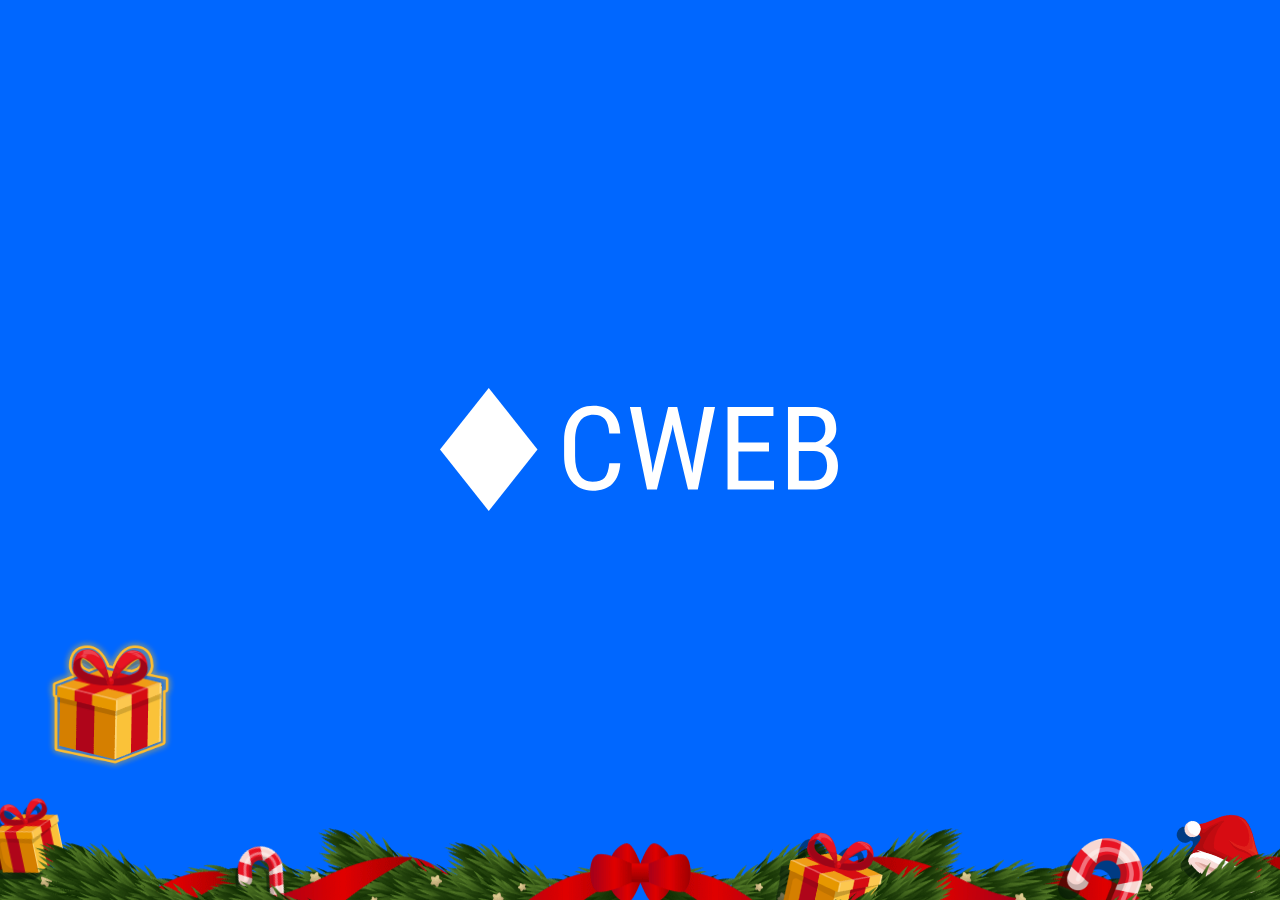
==== commit 4e146e2d: "description is changed" ====
--- a/index.html
+++ b/index.html
@@ -379,7 +379,7 @@
           <div class="present-popup__item present-popup__item_card">
             <div class="present-popup__card present-popup__card_01">
               <div class="present-popup__card-inner">
-                <span class="present-popup__discount-title"><span>Скидка</span> на весь ассортимент</span>
+                <span class="present-popup__discount-title"><span>Скидка</span> на весь ассор&shy;тимент</span>
                 <span class="present-popup__discount-percent">10%</span>
               </div>
             </div>
@@ -411,7 +411,6 @@
           </div>
         </div>
         <div class="present-popup__bottom">
-          <p><span>*</span>Акционные товары, ламинаты фирм Egger и Quick Step в акции не участвуют</p>
           <p><span>*</span>Скидка действует при оформлении заказа до 31 декабря</p>
         </div>
       </div>
--- a/style/present-popup.css
+++ b/style/present-popup.css
@@ -359,7 +359,7 @@
   z-index: 1;
   display: block;
   position: absolute;
-  max-width: 75%;
+  max-width: 70%;
   font-size: 20px;
   transform: scaleX(-1) translateZ(-15px) rotate(-37deg);
   text-align: left;
@@ -372,10 +372,22 @@
   font-weight: 900;
   text-transform: uppercase;
 }
+@media (max-width: 900px) and (min-width: 420px) {
+  .present-popup__discount-title {
+    right: 15%;
+    font-size: 18px;
+  }
+}
+@media (max-width: 419.98px) {
+  .present-popup__discount-title {
+    top: 12%;
+    font-size: 14px;
+  }
+}
 .present-popup__discount-percent {
   left: 11%;
   color: #fff8dc;
-  bottom: 7%;
+  bottom: 10%;
   z-index: 1;
   display: block;
   position: absolute;
@@ -383,6 +395,16 @@
   transform: scaleX(-1) translateZ(-30px);
   line-height: 1;
   font-weight: 700;
+}
+@media (max-width: 900px) and (min-width: 420px) {
+  .present-popup__discount-percent {
+    font-size: 54px;
+  }
+}
+@media (max-width: 419.98px) {
+  .present-popup__discount-percent {
+    font-size: 40px;
+  }
 }
 .present-popup__form {
   text-align: left;
